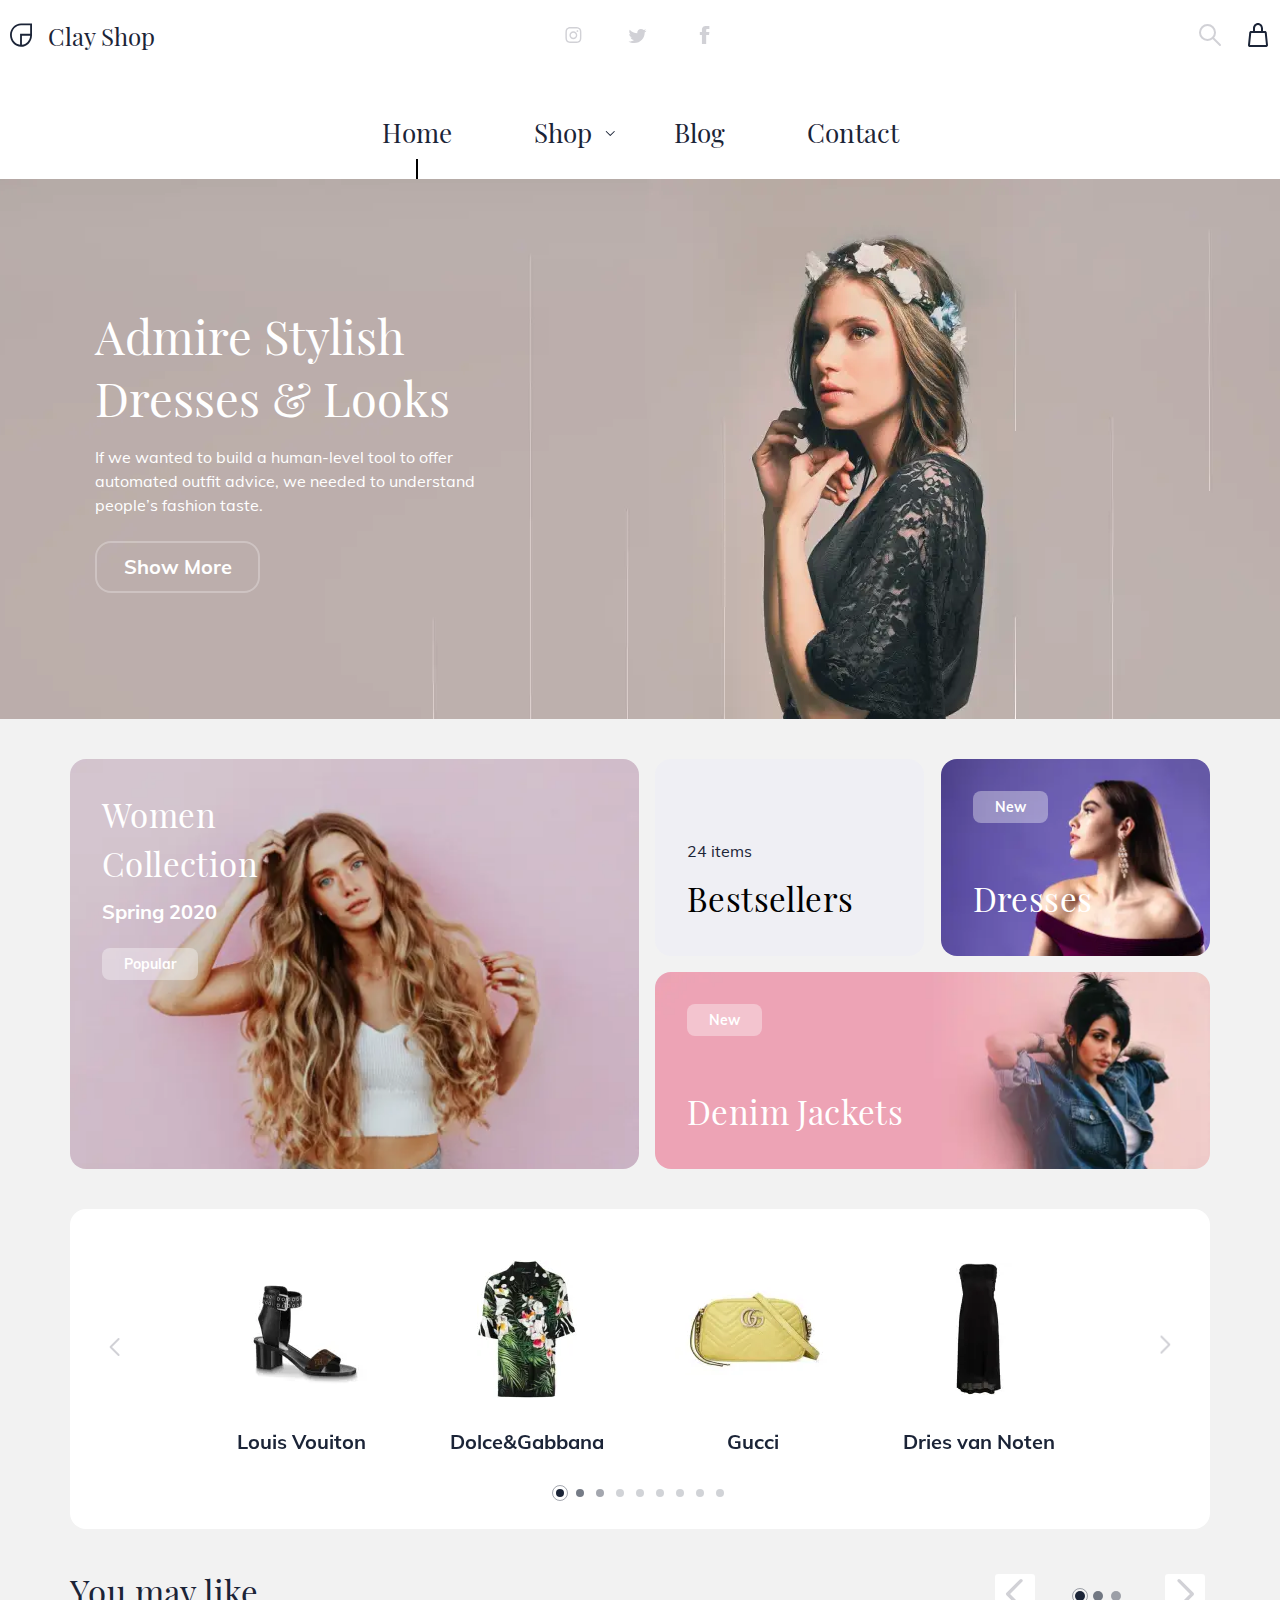
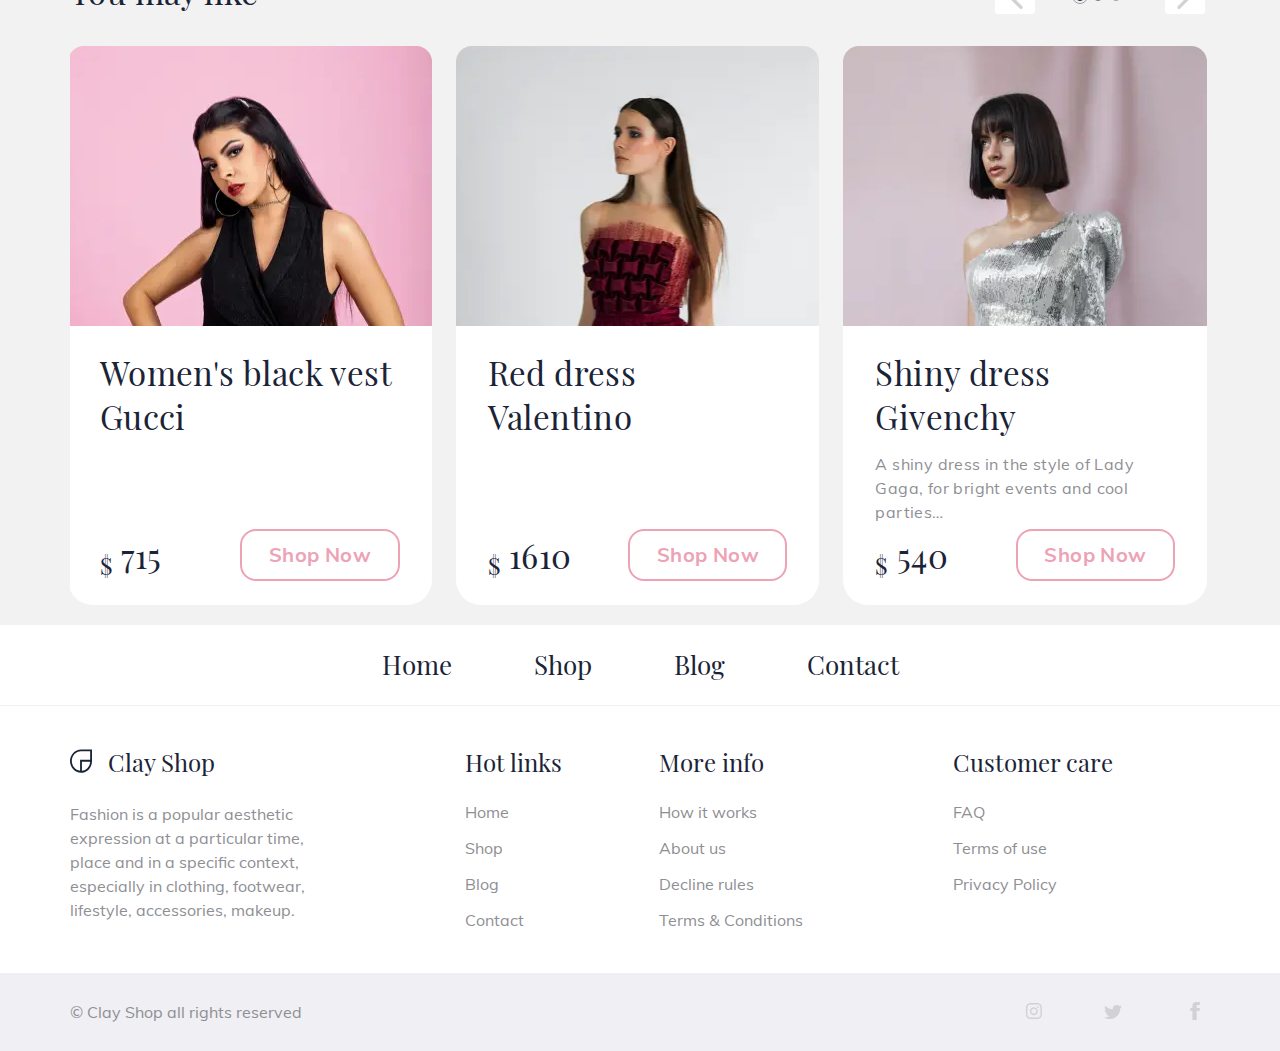
==== index.html @ 1d838d32 "start" ====
<!DOCTYPE html><html lang="ru"> <head>	<title>Главная</title>	<meta charset="UTF-8">	<meta name="format-detection" content="telephone=no">	<link rel="stylesheet" href="css/style.min.css">	<link rel="shortcut icon" href="favicon.ico">	<!-- <meta name="robots" content="noindex, nofollow"> -->	<!-- <meta name="viewport" content="width=device-width, initial-scale=1.0, maximum-scale=1.0, user-scalable=0"> -->	<meta name="viewport" content="width=device-width, initial-scale=1.0"></head><body>	<div class="wrapper">		<header class="header">	<div class="header__content">		<div class="header__top">			<a href="./index.html" class="header__logo">				<span class="header__logo-icon">					<svg width="22" height="24" viewBox="0 0 22 24" fill="none" xmlns="http://www.w3.org/2000/svg">						<path class="header__logo-svg" fill-rule="evenodd" clip-rule="evenodd"							d="M11.9167 21.754C16.3711 21.284 19.8875 17.4261 20.1508 12.6397H11.9167V21.754ZM21.9868 12.6397H22V12.0625V0.375L11 0.375001C4.92486 0.375002 -5.31105e-07 5.60767 0 12.0625C5.31105e-07 18.5173 4.92486 23.75 11 23.75C16.893 23.75 21.7036 18.8263 21.9868 12.6397ZM11 2.32292C5.93739 2.32292 1.83333 6.68347 1.83333 12.0625C1.83333 17.1128 5.45112 21.2653 10.0833 21.754V10.6918H20.1667V2.32292H11Z"							fill="#1B2437" />					</svg>				</span>				<span class="header__logo-text">Clay Shop</span>			</a>			<ul class="header__social-list social__list social__list_one">				<li>					<a href="https://www.instagram.com/" class="social__item">						<svg width="25" height="24" viewBox="0 0 25 24" fill="none" xmlns="http://www.w3.org/2000/svg">							<path class="social__svg" fill-rule="evenodd" clip-rule="evenodd"								d="M20.8576 8.70406C20.82 7.85391 20.6825 7.26945 20.4856 6.763C20.2824 6.22542 19.9697 5.74412 19.5601 5.34402C19.16 4.93769 18.6754 4.62195 18.144 4.42196C17.6344 4.22502 17.0529 4.08754 16.2027 4.05006C15.346 4.0094 15.074 4 12.9013 4C10.7286 4 10.4566 4.0094 9.60315 4.04688C8.75284 4.08437 8.16827 4.22197 7.66184 4.41878C7.12403 4.62195 6.64265 4.93451 6.24247 5.34402C5.83606 5.74412 5.52038 6.22859 5.32023 6.75994C5.12326 7.26945 4.98575 7.85074 4.94826 8.70088C4.9076 9.55738 4.89819 9.82928 4.89819 12.0016C4.89819 14.1739 4.9076 14.4458 4.94509 15.2991C4.98258 16.1493 5.1202 16.7338 5.31718 17.2402C5.52038 17.7778 5.83606 18.259 6.24247 18.6591C6.64265 19.0655 7.12721 19.3812 7.65867 19.5812C8.16827 19.7782 8.74967 19.9156 9.6001 19.9531C10.4535 19.9907 10.7255 20 12.8983 20C15.071 20 15.3429 19.9907 16.1964 19.9531C17.0468 19.9156 17.6313 19.7782 18.1377 19.5812C19.2132 19.1655 20.0636 18.3154 20.4793 17.2402C20.6762 16.7306 20.8138 16.1493 20.8513 15.2991C20.8888 14.4458 20.8982 14.1739 20.8982 12.0016C20.8982 9.82928 20.895 9.55738 20.8576 8.70406ZM19.4164 15.2366C19.382 16.018 19.2507 16.44 19.1413 16.7213C18.8724 17.4183 18.3191 17.9715 17.6219 18.2404C17.3405 18.3498 16.9155 18.481 16.1369 18.5154C15.2928 18.553 15.0397 18.5622 12.9045 18.5622C10.7692 18.5622 10.5129 18.553 9.67191 18.5154C8.89035 18.481 8.46831 18.3498 8.18695 18.2404C7.84001 18.1122 7.52422 17.909 7.26789 17.6434C7.00216 17.3839 6.79896 17.0713 6.67074 16.7245C6.56131 16.4431 6.43004 16.018 6.39572 15.2398C6.35811 14.3958 6.34883 14.1426 6.34883 12.0078C6.34883 9.87299 6.35811 9.61671 6.39572 8.77597C6.43004 7.99457 6.56131 7.57261 6.67074 7.2913C6.79896 6.94431 7.00216 6.6287 7.27107 6.3723C7.53044 6.10662 7.84307 5.90346 8.19012 5.77538C8.47148 5.66598 8.8967 5.53473 9.67507 5.5003C10.5192 5.46282 10.7724 5.45342 12.9076 5.45342C15.046 5.45342 15.2991 5.46282 16.1401 5.5003C16.9216 5.53473 17.3437 5.66598 17.6251 5.77538C17.972 5.90346 18.2878 6.10662 18.5441 6.3723C18.8099 6.63174 19.0131 6.94431 19.1413 7.2913C19.2507 7.57261 19.382 7.99762 19.4164 8.77597C19.4539 9.61989 19.4633 9.87299 19.4633 12.0078C19.4633 14.1426 19.4539 14.3927 19.4164 15.2366ZM12.8447 8.27744C10.666 8.27744 8.89819 10.0451 8.89819 12.224C8.89819 14.4029 10.666 16.1705 12.8447 16.1705C15.0236 16.1705 16.7912 14.4029 16.7912 12.224C16.7912 10.0451 15.0236 8.27744 12.8447 8.27744ZM12.8447 14.784C11.4312 14.784 10.2847 13.6376 10.2847 12.224C10.2847 10.8104 11.4312 9.66396 12.8447 9.66396C14.2584 9.66396 15.4048 10.8104 15.4048 12.224C15.4048 13.6376 14.2584 14.784 12.8447 14.784ZM16.9473 9.04267C17.4562 9.04267 17.8688 8.63013 17.8688 8.12134C17.8688 7.61242 17.4562 7.2 16.9473 7.2C16.4385 7.2 16.026 7.61242 16.026 8.12134C16.026 8.63013 16.4385 9.04267 16.9473 9.04267Z"								fill="#D1D1D6" />						</svg>					</a>				</li>				<li>					<a href="https://twitter.com/" class="social__item">						<svg width="24" height="24" viewBox="0 0 24 24" fill="none" xmlns="http://www.w3.org/2000/svg">							<path class="social__svg"								d="M21 7.65738C20.3306 7.93846 19.6174 8.12476 18.8737 8.21522C19.6387 7.77799 20.2226 7.09092 20.4971 6.26277C19.7839 6.66984 18.9964 6.95738 18.1571 7.11784C17.4799 6.42754 16.5146 6 15.4616 6C13.4186 6 11.7739 7.58738 11.7739 9.53338C11.7739 9.81338 11.7986 10.0826 11.8594 10.3389C8.7915 10.1957 6.07688 8.78815 4.25325 6.644C3.93487 7.17276 3.74812 7.77799 3.74812 8.42953C3.74812 9.65291 4.40625 10.7374 5.38725 11.3652C4.79437 11.3544 4.21275 11.1897 3.72 10.9301C3.72 10.9409 3.72 10.9549 3.72 10.9689C3.72 12.6855 4.99912 14.1114 6.6765 14.4398C6.37613 14.5184 6.04875 14.5561 5.709 14.5561C5.47275 14.5561 5.23425 14.5432 5.01037 14.4958C5.4885 15.8948 6.84526 16.9232 8.4585 16.9566C7.203 17.8968 5.60887 18.4632 3.88312 18.4632C3.5805 18.4632 3.29025 18.4503 3 18.4148C4.63462 19.4238 6.57188 20 8.661 20C15.4515 20 19.164 14.6154 19.164 9.94799C19.164 9.79184 19.1584 9.64107 19.1505 9.49138C19.8829 8.99384 20.4982 8.37245 21 7.65738Z"								fill="#D1D1D6" />						</svg>					</a>				</li>				<li>					<a href="https://www.facebook.com/" class="social__item">						<svg width="30" height="24" viewBox="0 0 30 24" fill="none" xmlns="http://www.w3.org/2000/svg">							<path class="social__svg" fill-rule="evenodd" clip-rule="evenodd"								d="M16.683 21V11.999H19.5189L19.8947 8.89714H16.683L16.6878 7.34465C16.6878 6.53565 16.7755 6.10217 18.1017 6.10217H19.8746V3H17.0383C13.6315 3 12.4323 4.50471 12.4323 7.03517V8.89749H10.3087V11.9993H12.4323V21H16.683Z"								fill="#D1D1D6" />						</svg>					</a>				</li>			</ul>			<div class="header__search-basket">				<a href="" class="header__search">					<svg width="24" height="24" viewBox="0 0 24 24" fill="none" xmlns="http://www.w3.org/2000/svg">						<circle class="social__svg" cx="9.5" cy="9.5" r="7.5" stroke="#D1D1D6" stroke-width="2" />						<path class="social__svg" d="M15 15L22 22" stroke="#D1D1D6" stroke-width="2"							stroke-linecap="round" />					</svg>				</a>				<a href="" class="header__basket">					<svg class="header__basket-svg" width="24" height="24" viewBox="0 0 24 24" fill="none"						xmlns="http://www.w3.org/2000/svg">						<path fill-rule="evenodd" clip-rule="evenodd"							d="M16.9959 5.2216C16.889 2.33823 14.7166 0 12 0C9.21371 0 7 2.45968 7 5.44444V8H5.11324C4.15956 8 3.36171 8.69484 3.26943 9.60575L2.00869 22.0502C2.0029 22.1074 2 22.1648 2 22.2222C2 23.2041 2.82939 24 3.8525 24H20.1474C20.2072 24 20.267 23.9972 20.3266 23.9917C21.3449 23.8966 22.0902 23.0274 21.9912 22.0502L20.7304 9.60575C20.6382 8.69484 19.8403 8 18.8866 8H17V5.44444L16.9959 5.2216ZM15 8V5.44444C15 3.52001 13.632 2 12 2C10.4243 2 9.09466 3.41699 9.00483 5.24685L9 5.44444V8H15ZM20 22L18.7621 10H5.23792L4 22H20Z"							fill="#1B2437" />					</svg>				</a>				<div class="menu__icon icon-menu">					<span></span>					<span></span>					<span></span>				</div>			</div>		</div>		<div class="header__bottom">			<div class="header__menu menu">				<nav class="menu__body">					<ul class="menu__list">						<li><a href="" class="menu__link menu__link_a">Home</a></li>						<li class="spollers  header__spoller spoller">							<div class="menu__link spoller__title">Shop</div>							<ul class="spoller__list">								<li><a href="" class="menu__link spoller__link">List item one</a></li>								<li><a href="" class="menu__link spoller__link">List item two</a></li>								<li><a href="" class="menu__link spoller__link">List item one</a></li>								<li><a href="" class="menu__link spoller__link">List item two</a></li>								<li><a href="" class="menu__link spoller__link">List item one</a></li>								<li><a href="" class="menu__link spoller__link">List item two</a></li>							</ul>						</li>						<li><a href="" class="menu__link">Blog</a></li>						<li><a href="" class="menu__link">Contact</a></li>						<li class="social__wrap_two">							<ul class="header__social-list social__list social__list_two">								<li>									<a href="https://www.instagram.com/" class="social__item">										<svg width="25" height="24" viewBox="0 0 25 24" fill="none"											xmlns="http://www.w3.org/2000/svg">											<path class="social__svg" fill-rule="evenodd" clip-rule="evenodd"												d="M20.8576 8.70406C20.82 7.85391 20.6825 7.26945 20.4856 6.763C20.2824 6.22542 19.9697 5.74412 19.5601 5.34402C19.16 4.93769 18.6754 4.62195 18.144 4.42196C17.6344 4.22502 17.0529 4.08754 16.2027 4.05006C15.346 4.0094 15.074 4 12.9013 4C10.7286 4 10.4566 4.0094 9.60315 4.04688C8.75284 4.08437 8.16827 4.22197 7.66184 4.41878C7.12403 4.62195 6.64265 4.93451 6.24247 5.34402C5.83606 5.74412 5.52038 6.22859 5.32023 6.75994C5.12326 7.26945 4.98575 7.85074 4.94826 8.70088C4.9076 9.55738 4.89819 9.82928 4.89819 12.0016C4.89819 14.1739 4.9076 14.4458 4.94509 15.2991C4.98258 16.1493 5.1202 16.7338 5.31718 17.2402C5.52038 17.7778 5.83606 18.259 6.24247 18.6591C6.64265 19.0655 7.12721 19.3812 7.65867 19.5812C8.16827 19.7782 8.74967 19.9156 9.6001 19.9531C10.4535 19.9907 10.7255 20 12.8983 20C15.071 20 15.3429 19.9907 16.1964 19.9531C17.0468 19.9156 17.6313 19.7782 18.1377 19.5812C19.2132 19.1655 20.0636 18.3154 20.4793 17.2402C20.6762 16.7306 20.8138 16.1493 20.8513 15.2991C20.8888 14.4458 20.8982 14.1739 20.8982 12.0016C20.8982 9.82928 20.895 9.55738 20.8576 8.70406ZM19.4164 15.2366C19.382 16.018 19.2507 16.44 19.1413 16.7213C18.8724 17.4183 18.3191 17.9715 17.6219 18.2404C17.3405 18.3498 16.9155 18.481 16.1369 18.5154C15.2928 18.553 15.0397 18.5622 12.9045 18.5622C10.7692 18.5622 10.5129 18.553 9.67191 18.5154C8.89035 18.481 8.46831 18.3498 8.18695 18.2404C7.84001 18.1122 7.52422 17.909 7.26789 17.6434C7.00216 17.3839 6.79896 17.0713 6.67074 16.7245C6.56131 16.4431 6.43004 16.018 6.39572 15.2398C6.35811 14.3958 6.34883 14.1426 6.34883 12.0078C6.34883 9.87299 6.35811 9.61671 6.39572 8.77597C6.43004 7.99457 6.56131 7.57261 6.67074 7.2913C6.79896 6.94431 7.00216 6.6287 7.27107 6.3723C7.53044 6.10662 7.84307 5.90346 8.19012 5.77538C8.47148 5.66598 8.8967 5.53473 9.67507 5.5003C10.5192 5.46282 10.7724 5.45342 12.9076 5.45342C15.046 5.45342 15.2991 5.46282 16.1401 5.5003C16.9216 5.53473 17.3437 5.66598 17.6251 5.77538C17.972 5.90346 18.2878 6.10662 18.5441 6.3723C18.8099 6.63174 19.0131 6.94431 19.1413 7.2913C19.2507 7.57261 19.382 7.99762 19.4164 8.77597C19.4539 9.61989 19.4633 9.87299 19.4633 12.0078C19.4633 14.1426 19.4539 14.3927 19.4164 15.2366ZM12.8447 8.27744C10.666 8.27744 8.89819 10.0451 8.89819 12.224C8.89819 14.4029 10.666 16.1705 12.8447 16.1705C15.0236 16.1705 16.7912 14.4029 16.7912 12.224C16.7912 10.0451 15.0236 8.27744 12.8447 8.27744ZM12.8447 14.784C11.4312 14.784 10.2847 13.6376 10.2847 12.224C10.2847 10.8104 11.4312 9.66396 12.8447 9.66396C14.2584 9.66396 15.4048 10.8104 15.4048 12.224C15.4048 13.6376 14.2584 14.784 12.8447 14.784ZM16.9473 9.04267C17.4562 9.04267 17.8688 8.63013 17.8688 8.12134C17.8688 7.61242 17.4562 7.2 16.9473 7.2C16.4385 7.2 16.026 7.61242 16.026 8.12134C16.026 8.63013 16.4385 9.04267 16.9473 9.04267Z"												fill="#D1D1D6" />										</svg>									</a>								</li>								<li>									<a href="https://twitter.com/" class="social__item">										<svg width="24" height="24" viewBox="0 0 24 24" fill="none"											xmlns="http://www.w3.org/2000/svg">											<path class="social__svg"												d="M21 7.65738C20.3306 7.93846 19.6174 8.12476 18.8737 8.21522C19.6387 7.77799 20.2226 7.09092 20.4971 6.26277C19.7839 6.66984 18.9964 6.95738 18.1571 7.11784C17.4799 6.42754 16.5146 6 15.4616 6C13.4186 6 11.7739 7.58738 11.7739 9.53338C11.7739 9.81338 11.7986 10.0826 11.8594 10.3389C8.7915 10.1957 6.07688 8.78815 4.25325 6.644C3.93487 7.17276 3.74812 7.77799 3.74812 8.42953C3.74812 9.65291 4.40625 10.7374 5.38725 11.3652C4.79437 11.3544 4.21275 11.1897 3.72 10.9301C3.72 10.9409 3.72 10.9549 3.72 10.9689C3.72 12.6855 4.99912 14.1114 6.6765 14.4398C6.37613 14.5184 6.04875 14.5561 5.709 14.5561C5.47275 14.5561 5.23425 14.5432 5.01037 14.4958C5.4885 15.8948 6.84526 16.9232 8.4585 16.9566C7.203 17.8968 5.60887 18.4632 3.88312 18.4632C3.5805 18.4632 3.29025 18.4503 3 18.4148C4.63462 19.4238 6.57188 20 8.661 20C15.4515 20 19.164 14.6154 19.164 9.94799C19.164 9.79184 19.1584 9.64107 19.1505 9.49138C19.8829 8.99384 20.4982 8.37245 21 7.65738Z"												fill="#D1D1D6" />										</svg>									</a>								</li>								<li>									<a href="https://www.facebook.com/" class="social__item">										<svg width="30" height="24" viewBox="0 0 30 24" fill="none"											xmlns="http://www.w3.org/2000/svg">											<path class="social__svg" fill-rule="evenodd" clip-rule="evenodd"												d="M16.683 21V11.999H19.5189L19.8947 8.89714H16.683L16.6878 7.34465C16.6878 6.53565 16.7755 6.10217 18.1017 6.10217H19.8746V3H17.0383C13.6315 3 12.4323 4.50471 12.4323 7.03517V8.89749H10.3087V11.9993H12.4323V21H16.683Z"												fill="#D1D1D6" />										</svg>									</a>								</li>							</ul>						</li>					</ul>				</nav>			</div>		</div>	</div></header>		<main class="page">			<div class="bigboard">				<div class="bigboard__contain">					<div class="bigboard__content">						<div class="bigboard__title">							Admire Stylish							Dresses & Looks						</div>						<div class="bigboard__text">							If we wanted to build a human-level tool to offer							automated outfit advice, we needed to understand							people’s fashion taste.						</div>						<a href="" class="bigboard__btn btn">Show More</a>					</div>					<div class="bigboard__main-screen _ibg">						<picture><source srcset="./img/bigboard/bigboard.webp" type="image/webp"><img src="./img/bigboard/bigboard.png"></picture>					</div>				</div>			</div>			<div class="blog">				<div class="blog__contain _container">					<div class="blog__wrap">						<a href="" class="blog__big blog__item">							<div class="blog__block">								<div class="blog__content">									<div class="blog__title">Women <br> Collection</div>									<div class="blog__date">Spring 2020</div>									<div class="blog__btn">Popular</div>								</div>								<div class="blog__img _ibg">									<picture><source srcset="./img/blog/big.webp" type="image/webp"><img src="./img/blog/big.png" alt="" srcset=""></picture>								</div>							</div>						</a>						<a href="" class="blog__small blog__item blog__small_w">							<div class="blog__block">								<div class="blog__content">									<div class="blog__subtitle">24 items</div>									<div class="blog__title blog__title_b">Bestsellers</div>								</div>							</div>						</a>						<a href="" class="blog__small blog__flex blog__item">							<div class="blog__block">								<div class="blog__content">									<div class="blog__btn">New</div>									<div class="blog__title">Dresses</div>								</div>								<div class="blog__img _ibg">									<picture><source srcset="./img/blog/small.webp" type="image/webp"><img src="./img/blog/small.png" alt="" srcset=""></picture>								</div>							</div>						</a>						<a href="" class="blog__middle blog__flex blog__item">							<div class="blog__block">								<div class="blog__content">									<div class="blog__btn">New</div>									<div class="blog__title">Denim Jackets</div>								</div>								<div class="blog__img _ibg">									<picture><source srcset="./img/blog/middle.webp" type="image/webp"><img src="./img/blog/middle.png" alt="" srcset=""></picture>								</div>							</div>						</a>					</div>				</div>			</div>			<div class="products">				<div class="_container">					<div class="products__contain">						<div class="products__wrap">							<div class="products__dots"></div>							<div class="products__slider slider owl-carousel owl-theme">								<div class="slider__item">									<div class="slider__image">										<picture><source srcset="./img/products/shoe.webp" type="image/webp"><img src="./img/products/shoe.png" alt="" class="slider__img"></picture>									</div>									<div class="slider__text">Louis Vouiton</div>								</div>								<div class="slider__item">									<div class="slider__image">										<picture><source srcset="./img/products/t-shirt.webp" type="image/webp"><img src="./img/products/t-shirt.png" alt="" class="slider__img"></picture>									</div>									<div class="slider__text">Dolce&Gabbana</div>								</div>								<div class="slider__item">									<div class="slider__image">										<picture><source srcset="./img/products/bag.webp" type="image/webp"><img src="./img/products/bag.png" alt="" class="slider__img"></picture>									</div>									<div class="slider__text">Gucci</div>								</div>								<div class="slider__item">									<div class="slider__image">										<picture><source srcset="./img/products/dress.webp" type="image/webp"><img src="./img/products/dress.png" alt="" class="slider__img"></picture>									</div>									<div class="slider__text">Dries van Noten</div>								</div>								<div class="slider__item">									<div class="slider__image">										<picture><source srcset="./img/products/shoe.webp" type="image/webp"><img src="./img/products/shoe.png" alt="" class="slider__img"></picture>									</div>									<div class="slider__text">Louis Vouiton</div>								</div>								<div class="slider__item">									<div class="slider__image">										<picture><source srcset="./img/products/t-shirt.webp" type="image/webp"><img src="./img/products/t-shirt.png" alt="" class="slider__img"></picture>									</div>									<div class="slider__text">Dolce&Gabbana</div>								</div>								<div class="slider__item">									<div class="slider__image">										<picture><source srcset="./img/products/bag.webp" type="image/webp"><img src="./img/products/bag.png" alt="" class="slider__img"></picture>									</div>									<div class="slider__text">Gucci</div>								</div>								<div class="slider__item">									<div class="slider__image">										<picture><source srcset="./img/products/dress.webp" type="image/webp"><img src="./img/products/dress.png" alt="" class="slider__img"></picture>									</div>									<div class="slider__text">Dries van Noten</div>								</div>								<div class="slider__item">									<div class="slider__image">										<picture><source srcset="./img/products/shoe.webp" type="image/webp"><img src="./img/products/shoe.png" alt="" class="slider__img"></picture>									</div>									<div class="slider__text">Louis Vouiton</div>								</div>								<div class="slider__item">									<div class="slider__image">										<picture><source srcset="./img/products/t-shirt.webp" type="image/webp"><img src="./img/products/t-shirt.png" alt="" class="slider__img"></picture>									</div>									<div class="slider__text">Dolce&Gabbana</div>								</div>								<div class="slider__item">									<div class="slider__image">										<picture><source srcset="./img/products/bag.webp" type="image/webp"><img src="./img/products/bag.png" alt="" class="slider__img"></picture>									</div>									<div class="slider__text">Gucci</div>								</div>								<div class="slider__item">									<div class="slider__image">										<picture><source srcset="./img/products/dress.webp" type="image/webp"><img src="./img/products/dress.png" alt="" class="slider__img"></picture>									</div>									<div class="slider__text">Dries van Noten</div>								</div>								<div class="slider__item">									<div class="slider__image">										<picture><source srcset="./img/products/shoe.webp" type="image/webp"><img src="./img/products/shoe.png" alt="" class="slider__img"></picture>									</div>									<div class="slider__text">Louis Vouiton</div>								</div>								<div class="slider__item">									<div class="slider__image">										<picture><source srcset="./img/products/t-shirt.webp" type="image/webp"><img src="./img/products/t-shirt.png" alt="" class="slider__img"></picture>									</div>									<div class="slider__text">Dolce&Gabbana</div>								</div>								<div class="slider__item">									<div class="slider__image">										<picture><source srcset="./img/products/bag.webp" type="image/webp"><img src="./img/products/bag.png" alt="" class="slider__img"></picture>									</div>									<div class="slider__text">Gucci</div>								</div>								<div class="slider__item">									<div class="slider__image">										<picture><source srcset="./img/products/dress.webp" type="image/webp"><img src="./img/products/dress.png" alt="" class="slider__img"></picture>									</div>									<div class="slider__text">Dries van Noten</div>								</div>								<div class="slider__item">									<div class="slider__image">										<picture><source srcset="./img/products/dress.webp" type="image/webp"><img src="./img/products/dress.png" alt="" class="slider__img"></picture>									</div>									<div class="slider__text">Dries van Noten</div>								</div>								<div class="slider__item">									<div class="slider__image">										<picture><source srcset="./img/products/dress.webp" type="image/webp"><img src="./img/products/dress.png" alt="" class="slider__img"></picture>									</div>									<div class="slider__text">Dries van Noten</div>								</div>								<div class="slider__item">									<div class="slider__image">										<picture><source srcset="./img/products/shoe.webp" type="image/webp"><img src="./img/products/shoe.png" alt="" class="slider__img"></picture>									</div>									<div class="slider__text">Louis Vouiton</div>								</div>								<div class="slider__item">									<div class="slider__image">										<picture><source srcset="./img/products/t-shirt.webp" type="image/webp"><img src="./img/products/t-shirt.png" alt="" class="slider__img"></picture>									</div>									<div class="slider__text">Dolce&Gabbana</div>								</div>								<div class="slider__item">									<div class="slider__image">										<picture><source srcset="./img/products/bag.webp" type="image/webp"><img src="./img/products/bag.png" alt="" class="slider__img"></picture>									</div>									<div class="slider__text">Gucci</div>								</div>								<div class="slider__item">									<div class="slider__image">										<picture><source srcset="./img/products/dress.webp" type="image/webp"><img src="./img/products/dress.png" alt="" class="slider__img"></picture>									</div>									<div class="slider__text">Dries van Noten</div>								</div>								<div class="slider__item">									<div class="slider__image">										<picture><source srcset="./img/products/shoe.webp" type="image/webp"><img src="./img/products/shoe.png" alt="" class="slider__img"></picture>									</div>									<div class="slider__text">Louis Vouiton</div>								</div>								<div class="slider__item">									<div class="slider__image">										<picture><source srcset="./img/products/t-shirt.webp" type="image/webp"><img src="./img/products/t-shirt.png" alt="" class="slider__img"></picture>									</div>									<div class="slider__text">Dolce&Gabbana</div>								</div>								<div class="slider__item">									<div class="slider__image">										<picture><source srcset="./img/products/bag.webp" type="image/webp"><img src="./img/products/bag.png" alt="" class="slider__img"></picture>									</div>									<div class="slider__text">Gucci</div>								</div>								<div class="slider__item">									<div class="slider__image">										<picture><source srcset="./img/products/dress.webp" type="image/webp"><img src="./img/products/dress.png" alt="" class="slider__img"></picture>									</div>									<div class="slider__text">Dries van Noten</div>								</div>								<div class="slider__item">									<div class="slider__image">										<picture><source srcset="./img/products/shoe.webp" type="image/webp"><img src="./img/products/shoe.png" alt="" class="slider__img"></picture>									</div>									<div class="slider__text">Louis Vouiton</div>								</div>								<div class="slider__item">									<div class="slider__image">										<picture><source srcset="./img/products/t-shirt.webp" type="image/webp"><img src="./img/products/t-shirt.png" alt="" class="slider__img"></picture>									</div>									<div class="slider__text">Dolce&Gabbana</div>								</div>								<div class="slider__item">									<div class="slider__image">										<picture><source srcset="./img/products/bag.webp" type="image/webp"><img src="./img/products/bag.png" alt="" class="slider__img"></picture>									</div>									<div class="slider__text">Gucci</div>								</div>								<div class="slider__item">									<div class="slider__image">										<picture><source srcset="./img/products/dress.webp" type="image/webp"><img src="./img/products/dress.png" alt="" class="slider__img"></picture>									</div>									<div class="slider__text">Dries van Noten</div>								</div>								<div class="slider__item">									<div class="slider__image">										<picture><source srcset="./img/products/shoe.webp" type="image/webp"><img src="./img/products/shoe.png" alt="" class="slider__img"></picture>									</div>									<div class="slider__text">Louis Vouiton</div>								</div>								<div class="slider__item">									<div class="slider__image">										<picture><source srcset="./img/products/t-shirt.webp" type="image/webp"><img src="./img/products/t-shirt.png" alt="" class="slider__img"></picture>									</div>									<div class="slider__text">Dolce&Gabbana</div>								</div>								<div class="slider__item">									<div class="slider__image">										<picture><source srcset="./img/products/bag.webp" type="image/webp"><img src="./img/products/bag.png" alt="" class="slider__img"></picture>									</div>									<div class="slider__text">Gucci</div>								</div>								<div class="slider__item">									<div class="slider__image">										<picture><source srcset="./img/products/dress.webp" type="image/webp"><img src="./img/products/dress.png" alt="" class="slider__img"></picture>									</div>									<div class="slider__text">Dries van Noten</div>								</div>								<div class="slider__item">									<div class="slider__image">										<picture><source srcset="./img/products/dress.webp" type="image/webp"><img src="./img/products/dress.png" alt="" class="slider__img"></picture>									</div>									<div class="slider__text">Dries van Noten</div>								</div>								<div class="slider__item">									<div class="slider__image">										<picture><source srcset="./img/products/dress.webp" type="image/webp"><img src="./img/products/dress.png" alt="" class="slider__img"></picture>									</div>									<div class="slider__text">Dries van Noten</div>								</div>							</div>						</div>					</div>				</div>			</div>			<div class="collection">				<div class="collection__contain _container">					<div class="collection__main-title">You may like</div>					<div class="collection__wrap">						<div class="collection__slider owl-carousel owl-theme">							<div class="collection__item">								<div class="collection__picture">									<picture><source srcset="./img/collection/one.webp" type="image/webp"><img src="./img/collection/one.png" alt="" class="collection__img"></picture>								</div>								<div class="collection__block">									<div class="collection__title">Women's black vest Gucci</div>									<div class="collection__text"></div>									<div class="collection__row">										<div class="collection__price">											<span class="collection__valuthe">$</span>715										</div>										<a href="" class="collection__btn btn">Shop Now</a>									</div>								</div>							</div>							<div class="collection__item">								<div class="collection__picture">									<picture><source srcset="./img/collection/two.webp" type="image/webp"><img src="./img/collection/two.png" alt="" class="collection__img"></picture>								</div>								<div class="collection__block">									<div class="collection__title">Red dress Valentino</div>									<div class="collection__text"></div>									<div class="collection__row">										<div class="collection__price">											<span class="collection__valuthe">$</span>1610										</div>										<a href="" class="collection__btn btn">Shop Now</a>									</div>								</div>							</div>							<div class="collection__item">								<div class="collection__picture">									<picture><source srcset="./img/collection/three.webp" type="image/webp"><img src="./img/collection/three.png" alt="" class="collection__img"></picture>								</div>								<div class="collection__block">									<div class="collection__title">Shiny dress Givenchy</div>									<div class="collection__text">										A shiny dress in the style of Lady Gaga, for bright events and cool parties…									</div>									<div class="collection__row">										<div class="collection__price">											<span class="collection__valuthe">$</span>540										</div>										<a href="" class="collection__btn btn">Shop Now</a>									</div>								</div>							</div>							<div class="collection__item">								<div class="collection__picture">									<picture><source srcset="./img/collection/one.webp" type="image/webp"><img src="./img/collection/one.png" alt="" class="collection__img"></picture>								</div>								<div class="collection__block">									<div class="collection__title">Women's black vest Gucci</div>									<div class="collection__text"></div>									<div class="collection__row">										<div class="collection__price">											<span class="collection__valuthe">$</span>715										</div>										<a href="" class="collection__btn btn">Shop Now</a>									</div>								</div>							</div>							<div class="collection__item">								<div class="collection__picture">									<picture><source srcset="./img/collection/two.webp" type="image/webp"><img src="./img/collection/two.png" alt="" class="collection__img"></picture>								</div>								<div class="collection__block">									<div class="collection__title">Red dress Valentino</div>									<div class="collection__text"></div>									<div class="collection__row">										<div class="collection__price">											<span class="collection__valuthe">$</span>1610										</div>										<a href="" class="collection__btn btn">Shop Now</a>									</div>								</div>							</div>							<div class="collection__item">								<div class="collection__picture">									<picture><source srcset="./img/collection/three.webp" type="image/webp"><img src="./img/collection/three.png" alt="" class="collection__img"></picture>								</div>								<div class="collection__block">									<div class="collection__title">Shiny dress Givenchy</div>									<div class="collection__text">										A shiny dress in the style of Lady Gaga, for bright events and cool parties…									</div>									<div class="collection__row">										<div class="collection__price">											<span class="collection__valuthe">$</span>540										</div>										<a href="" class="collection__btn btn">Shop Now</a>									</div>								</div>							</div>							<div class="collection__item">								<div class="collection__picture">									<picture><source srcset="./img/collection/one.webp" type="image/webp"><img src="./img/collection/one.png" alt="" class="collection__img"></picture>								</div>								<div class="collection__block">									<div class="collection__title">Women's black vest Gucci</div>									<div class="collection__text"></div>									<div class="collection__row">										<div class="collection__price">											<span class="collection__valuthe">$</span>715										</div>										<a href="" class="collection__btn btn">Shop Now</a>									</div>								</div>							</div>							<div class="collection__item">								<div class="collection__picture">									<picture><source srcset="./img/collection/two.webp" type="image/webp"><img src="./img/collection/two.png" alt="" class="collection__img"></picture>								</div>								<div class="collection__block">									<div class="collection__title">Red dress Valentino</div>									<div class="collection__text"></div>									<div class="collection__row">										<div class="collection__price">											<span class="collection__valuthe">$</span>1610										</div>										<a href="" class="collection__btn btn">Shop Now</a>									</div>								</div>							</div>							<div class="collection__item">								<div class="collection__picture">									<picture><source srcset="./img/collection/three.webp" type="image/webp"><img src="./img/collection/three.png" alt="" class="collection__img"></picture>								</div>								<div class="collection__block">									<div class="collection__title">Shiny dress Givenchy</div>									<div class="collection__text">										A shiny dress in the style of Lady Gaga, for bright events and cool parties…									</div>									<div class="collection__row">										<div class="collection__price">											<span class="collection__valuthe">$</span>540										</div>										<a href="" class="collection__btn btn">Shop Now</a>									</div>								</div>							</div>							<div class="collection__item">								<div class="collection__picture">									<picture><source srcset="./img/collection/one.webp" type="image/webp"><img src="./img/collection/one.png" alt="" class="collection__img"></picture>								</div>								<div class="collection__block">									<div class="collection__title">Women's black vest Gucci</div>									<div class="collection__text"></div>									<div class="collection__row">										<div class="collection__price">											<span class="collection__valuthe">$</span>715										</div>										<a href="" class="collection__btn btn">Shop Now</a>									</div>								</div>							</div>							<div class="collection__item">								<div class="collection__picture">									<picture><source srcset="./img/collection/two.webp" type="image/webp"><img src="./img/collection/two.png" alt="" class="collection__img"></picture>								</div>								<div class="collection__block">									<div class="collection__title">Red dress Valentino</div>									<div class="collection__text"></div>									<div class="collection__row">										<div class="collection__price">											<span class="collection__valuthe">$</span>1610										</div>										<a href="" class="collection__btn btn">Shop Now</a>									</div>								</div>							</div>							<div class="collection__item">								<div class="collection__picture">									<picture><source srcset="./img/collection/three.webp" type="image/webp"><img src="./img/collection/three.png" alt="" class="collection__img"></picture>								</div>								<div class="collection__block">									<div class="collection__title">Shiny dress Givenchy</div>									<div class="collection__text">										A shiny dress in the style of Lady Gaga, for bright events and cool parties…									</div>									<div class="collection__row">										<div class="collection__price">											<span class="collection__valuthe">$</span>540										</div>										<a href="" class="collection__btn btn">Shop Now</a>									</div>								</div>							</div>							<div class="collection__item">								<div class="collection__picture">									<picture><source srcset="./img/collection/one.webp" type="image/webp"><img src="./img/collection/one.png" alt="" class="collection__img"></picture>								</div>								<div class="collection__block">									<div class="collection__title">Women's black vest Gucci</div>									<div class="collection__text"></div>									<div class="collection__row">										<div class="collection__price">											<span class="collection__valuthe">$</span>715										</div>										<a href="" class="collection__btn btn">Shop Now</a>									</div>								</div>							</div>							<div class="collection__item">								<div class="collection__picture">									<picture><source srcset="./img/collection/two.webp" type="image/webp"><img src="./img/collection/two.png" alt="" class="collection__img"></picture>								</div>								<div class="collection__block">									<div class="collection__title">Red dress Valentino</div>									<div class="collection__text"></div>									<div class="collection__row">										<div class="collection__price">											<span class="collection__valuthe">$</span>1610										</div>										<a href="" class="collection__btn btn">Shop Now</a>									</div>								</div>							</div>							<div class="collection__item">								<div class="collection__picture">									<picture><source srcset="./img/collection/three.webp" type="image/webp"><img src="./img/collection/three.png" alt="" class="collection__img"></picture>								</div>								<div class="collection__block">									<div class="collection__title">Shiny dress Givenchy</div>									<div class="collection__text">										A shiny dress in the style of Lady Gaga, for bright events and cool parties…									</div>									<div class="collection__row">										<div class="collection__price">											<span class="collection__valuthe">$</span>540										</div>										<a href="" class="collection__btn btn">Shop Now</a>									</div>								</div>							</div>							<div class="collection__item">								<div class="collection__picture">									<picture><source srcset="./img/collection/one.webp" type="image/webp"><img src="./img/collection/one.png" alt="" class="collection__img"></picture>								</div>								<div class="collection__block">									<div class="collection__title">Women's black vest Gucci</div>									<div class="collection__text"></div>									<div class="collection__row">										<div class="collection__price">											<span class="collection__valuthe">$</span>715										</div>										<a href="" class="collection__btn btn">Shop Now</a>									</div>								</div>							</div>							<div class="collection__item">								<div class="collection__picture">									<picture><source srcset="./img/collection/two.webp" type="image/webp"><img src="./img/collection/two.png" alt="" class="collection__img"></picture>								</div>								<div class="collection__block">									<div class="collection__title">Red dress Valentino</div>									<div class="collection__text"></div>									<div class="collection__row">										<div class="collection__price">											<span class="collection__valuthe">$</span>1610										</div>										<a href="" class="collection__btn btn">Shop Now</a>									</div>								</div>							</div>							<div class="collection__item">								<div class="collection__picture">									<picture><source srcset="./img/collection/three.webp" type="image/webp"><img src="./img/collection/three.png" alt="" class="collection__img"></picture>								</div>								<div class="collection__block">									<div class="collection__title">Shiny dress Givenchy</div>									<div class="collection__text">										A shiny dress in the style of Lady Gaga, for bright events and cool parties…									</div>									<div class="collection__row">										<div class="collection__price">											<span class="collection__valuthe">$</span>540										</div>										<a href="" class="collection__btn btn">Shop Now</a>									</div>								</div>							</div>						</div>					</div>				</div>			</div>		</main>		<footer class="footer">	<div class="footer__content">		<div class="footer__top">			<nav class="menu__body">				<ul class="menu__list">					<li><a href="./index.html" class="menu__link">Home</a></li>					<li><a href="" class="menu__link">Shop</a></li>					<li><a href="" class="menu__link">Blog</a></li>					<li><a href="" class="menu__link">Contact</a></li>				</ul>			</nav>		</div>		<div class="footer__middle middle">			<div class="_container">				<div class="middle__row">					<div class="middle__item-about">						<a href="./index.html" class="header__logo">							<span class="header__logo-icon">								<svg width="22" height="24" viewBox="0 0 22 24" fill="none"									xmlns="http://www.w3.org/2000/svg">									<path class="header__logo-svg" fill-rule="evenodd" clip-rule="evenodd"										d="M11.9167 21.754C16.3711 21.284 19.8875 17.4261 20.1508 12.6397H11.9167V21.754ZM21.9868 12.6397H22V12.0625V0.375L11 0.375001C4.92486 0.375002 -5.31105e-07 5.60767 0 12.0625C5.31105e-07 18.5173 4.92486 23.75 11 23.75C16.893 23.75 21.7036 18.8263 21.9868 12.6397ZM11 2.32292C5.93739 2.32292 1.83333 6.68347 1.83333 12.0625C1.83333 17.1128 5.45112 21.2653 10.0833 21.754V10.6918H20.1667V2.32292H11Z"										fill="#1B2437" />								</svg>							</span>							<span class="header__logo-text">Clay Shop</span>						</a>						<div class="middle__text">							Fashion is a popular							aesthetic expression at a particular time, place and in a specific context, especially in							clothing, footwear, lifestyle,							accessories, makeup.						</div>					</div>					<div class="middle__item-list">						<div class="middle__title">Hot links</div>						<ul class="middle__list">							<li><a href="" class="middle__link">Home</a></li>							<li><a href="./shop.html" class="middle__link">Shop</a></li>							<li><a href="" class="middle__link">Blog</a></li>							<li><a href="" class="middle__link">Contact</a></li>						</ul>					</div>					<div class="middle__item-list">						<div class="middle__title">More info</div>						<ul class="middle__list">							<li><a href="" class="middle__link">How it works</a></li>							<li><a href="" class="middle__link">About us</a></li>							<li><a href="" class="middle__link">Decline rules</a></li>							<li><a href="" class="middle__link">Terms & Conditions</a></li>						</ul>					</div>					<div class="middle__item-list">						<div class="middle__title">Customer care</div>						<ul class="middle__list">							<li><a href="" class="middle__link">FAQ</a></li>							<li><a href="" class="middle__link">Terms of use</a></li>							<li><a href="" class="middle__link">Privacy Policy</a></li>						</ul>					</div>				</div>			</div>		</div>		<div class="footer__bottom bottom">			<div class="_container">				<div class="bottom__row">					<div class="bottom__license">© Clay Shop all rights reserved</div>					<ul class="bottom__social social__list">						<li>							<a href="https://www.instagram.com/" class="social__item">								<svg width="25" height="24" viewBox="0 0 25 24" fill="none"									xmlns="http://www.w3.org/2000/svg">									<path class="social__svg_f" fill-rule="evenodd" clip-rule="evenodd"										d="M20.8576 8.70406C20.82 7.85391 20.6825 7.26945 20.4856 6.763C20.2824 6.22542 19.9697 5.74412 19.5601 5.34402C19.16 4.93769 18.6754 4.62195 18.144 4.42196C17.6344 4.22502 17.0529 4.08754 16.2027 4.05006C15.346 4.0094 15.074 4 12.9013 4C10.7286 4 10.4566 4.0094 9.60315 4.04688C8.75284 4.08437 8.16827 4.22197 7.66184 4.41878C7.12403 4.62195 6.64265 4.93451 6.24247 5.34402C5.83606 5.74412 5.52038 6.22859 5.32023 6.75994C5.12326 7.26945 4.98575 7.85074 4.94826 8.70088C4.9076 9.55738 4.89819 9.82928 4.89819 12.0016C4.89819 14.1739 4.9076 14.4458 4.94509 15.2991C4.98258 16.1493 5.1202 16.7338 5.31718 17.2402C5.52038 17.7778 5.83606 18.259 6.24247 18.6591C6.64265 19.0655 7.12721 19.3812 7.65867 19.5812C8.16827 19.7782 8.74967 19.9156 9.6001 19.9531C10.4535 19.9907 10.7255 20 12.8983 20C15.071 20 15.3429 19.9907 16.1964 19.9531C17.0468 19.9156 17.6313 19.7782 18.1377 19.5812C19.2132 19.1655 20.0636 18.3154 20.4793 17.2402C20.6762 16.7306 20.8138 16.1493 20.8513 15.2991C20.8888 14.4458 20.8982 14.1739 20.8982 12.0016C20.8982 9.82928 20.895 9.55738 20.8576 8.70406ZM19.4164 15.2366C19.382 16.018 19.2507 16.44 19.1413 16.7213C18.8724 17.4183 18.3191 17.9715 17.6219 18.2404C17.3405 18.3498 16.9155 18.481 16.1369 18.5154C15.2928 18.553 15.0397 18.5622 12.9045 18.5622C10.7692 18.5622 10.5129 18.553 9.67191 18.5154C8.89035 18.481 8.46831 18.3498 8.18695 18.2404C7.84001 18.1122 7.52422 17.909 7.26789 17.6434C7.00216 17.3839 6.79896 17.0713 6.67074 16.7245C6.56131 16.4431 6.43004 16.018 6.39572 15.2398C6.35811 14.3958 6.34883 14.1426 6.34883 12.0078C6.34883 9.87299 6.35811 9.61671 6.39572 8.77597C6.43004 7.99457 6.56131 7.57261 6.67074 7.2913C6.79896 6.94431 7.00216 6.6287 7.27107 6.3723C7.53044 6.10662 7.84307 5.90346 8.19012 5.77538C8.47148 5.66598 8.8967 5.53473 9.67507 5.5003C10.5192 5.46282 10.7724 5.45342 12.9076 5.45342C15.046 5.45342 15.2991 5.46282 16.1401 5.5003C16.9216 5.53473 17.3437 5.66598 17.6251 5.77538C17.972 5.90346 18.2878 6.10662 18.5441 6.3723C18.8099 6.63174 19.0131 6.94431 19.1413 7.2913C19.2507 7.57261 19.382 7.99762 19.4164 8.77597C19.4539 9.61989 19.4633 9.87299 19.4633 12.0078C19.4633 14.1426 19.4539 14.3927 19.4164 15.2366ZM12.8447 8.27744C10.666 8.27744 8.89819 10.0451 8.89819 12.224C8.89819 14.4029 10.666 16.1705 12.8447 16.1705C15.0236 16.1705 16.7912 14.4029 16.7912 12.224C16.7912 10.0451 15.0236 8.27744 12.8447 8.27744ZM12.8447 14.784C11.4312 14.784 10.2847 13.6376 10.2847 12.224C10.2847 10.8104 11.4312 9.66396 12.8447 9.66396C14.2584 9.66396 15.4048 10.8104 15.4048 12.224C15.4048 13.6376 14.2584 14.784 12.8447 14.784ZM16.9473 9.04267C17.4562 9.04267 17.8688 8.63013 17.8688 8.12134C17.8688 7.61242 17.4562 7.2 16.9473 7.2C16.4385 7.2 16.026 7.61242 16.026 8.12134C16.026 8.63013 16.4385 9.04267 16.9473 9.04267Z"										fill="#D1D1D6" />								</svg>							</a>						</li>						<li>							<a href="https://twitter.com/" class="social__item">								<svg width="24" height="24" viewBox="0 0 24 24" fill="none"									xmlns="http://www.w3.org/2000/svg">									<path class="social__svg_f"										d="M21 7.65738C20.3306 7.93846 19.6174 8.12476 18.8737 8.21522C19.6387 7.77799 20.2226 7.09092 20.4971 6.26277C19.7839 6.66984 18.9964 6.95738 18.1571 7.11784C17.4799 6.42754 16.5146 6 15.4616 6C13.4186 6 11.7739 7.58738 11.7739 9.53338C11.7739 9.81338 11.7986 10.0826 11.8594 10.3389C8.7915 10.1957 6.07688 8.78815 4.25325 6.644C3.93487 7.17276 3.74812 7.77799 3.74812 8.42953C3.74812 9.65291 4.40625 10.7374 5.38725 11.3652C4.79437 11.3544 4.21275 11.1897 3.72 10.9301C3.72 10.9409 3.72 10.9549 3.72 10.9689C3.72 12.6855 4.99912 14.1114 6.6765 14.4398C6.37613 14.5184 6.04875 14.5561 5.709 14.5561C5.47275 14.5561 5.23425 14.5432 5.01037 14.4958C5.4885 15.8948 6.84526 16.9232 8.4585 16.9566C7.203 17.8968 5.60887 18.4632 3.88312 18.4632C3.5805 18.4632 3.29025 18.4503 3 18.4148C4.63462 19.4238 6.57188 20 8.661 20C15.4515 20 19.164 14.6154 19.164 9.94799C19.164 9.79184 19.1584 9.64107 19.1505 9.49138C19.8829 8.99384 20.4982 8.37245 21 7.65738Z"										fill="#D1D1D6" />								</svg>							</a>						</li>						<li>							<a href="https://www.facebook.com/" class="social__item">								<svg width="30" height="24" viewBox="0 0 30 24" fill="none"									xmlns="http://www.w3.org/2000/svg">									<path class="social__svg_f" fill-rule="evenodd" clip-rule="evenodd"										d="M16.683 21V11.999H19.5189L19.8947 8.89714H16.683L16.6878 7.34465C16.6878 6.53565 16.7755 6.10217 18.1017 6.10217H19.8746V3H17.0383C13.6315 3 12.4323 4.50471 12.4323 7.03517V8.89749H10.3087V11.9993H12.4323V21H16.683Z"										fill="#D1D1D6" />								</svg>							</a>						</li>					</ul>				</div>			</div>		</div>	</div></footer>	</div>	<div class="popup popup_popup">	<div class="popup__content">		<div class="popup__body">			<div class="popup__close"></div>		</div>	</div></div><div class="popup popup_massagename-message">	<div class="popup__content">		<div class="popup__body">			<div class="popup__close"></div>		</div>	</div></div><div class="popup popup_video">	<div class="popup__content">		<div class="popup__body">			<div class="popup__close popup__close_video"></div>			<div class="popup__video _video"></div>		</div>	</div></div>	<script src="https://code.jquery.com/jquery-3.3.1.min.js"></script><script src="js/vendors.min.js"></script><script src="js/app.min.js"></script></body></html>
---- css/style.min.css ----
@charset "UTF-8";@font-face{font-family:Mulish;font-display:swap;src:url(../fonts/Mulish-Bold.woff) format("woff"),url(../fonts/Mulish-Bold.woff2) format("woff2");font-weight:700;font-style:normal}@font-face{font-family:Mulish;font-display:swap;src:url(../fonts/Mulish-Regular.woff) format("woff"),url(../fonts/Mulish-Regular.woff2) format("woff2");font-weight:400;font-style:normal}@font-face{font-family:Playfair;font-display:swap;src:url(../fonts/PlayfairDisplay-Regular.woff) format("woff"),url(../fonts/PlayfairDisplay-Regular.woff2) format("woff2");font-weight:400;font-style:normal}@font-face{font-family:PlayfairSC;font-display:swap;src:url(../fonts/PlayfairDisplaySC-Regular.woff) format("woff"),url(../fonts/PlayfairDisplaySC-Regular.woff2) format("woff2");font-weight:400;font-style:normal}*{padding:0;margin:0;border:0}*,:after,:before{-webkit-box-sizing:border-box;box-sizing:border-box}:active,:focus{outline:0}a:active,a:focus{outline:0}aside,footer,header,nav,section{display:block}body,html{height:100%;min-width:320px}body{line-height:1;font-family:Mulish;-ms-text-size-adjust:100%;-moz-text-size-adjust:100%;-webkit-text-size-adjust:100%}button,input,textarea{font-family:Mulish}input::-ms-clear{display:none}button{cursor:pointer}button::-moz-focus-inner{padding:0;border:0}a,a:visited{text-decoration:none}a:hover{text-decoration:none}ul li{list-style:none}img{vertical-align:top}h1,h2,h3,h4,h5,h6{font-weight:inherit;font-size:inherit}body{color:#000;font-size:16px}body._lock{overflow:hidden}.wrapper{width:100%;min-height:100%;overflow:hidden;display:-webkit-box;display:-ms-flexbox;display:flex;-webkit-box-orient:vertical;-webkit-box-direction:normal;-ms-flex-direction:column;flex-direction:column}._container{max-width:1140px;margin:0 auto}.btn{display:-webkit-inline-box;display:-ms-inline-flexbox;display:inline-flex;-webkit-box-align:center;-ms-flex-align:center;align-items:center;-webkit-box-pack:center;-ms-flex-pack:center;justify-content:center;height:52px;padding:0 26.5px;font-weight:600;font-size:20px;color:#fff;border:2px solid #ffffff44;border-radius:16px;-webkit-transition:all .3s ease 0s;-o-transition:all .3s ease 0s;transition:all .3s ease 0s}.btn._fw{width:100%}.select{position:relative}.select__item{position:relative}.select__title{color:#000;border:1px solid #d9d9d9;background-color:#fff;cursor:pointer;border-radius:4px}.select__value{display:-webkit-box;display:-ms-flexbox;display:flex;font-size:14px;height:30px;padding:0 15px;-webkit-box-align:center;-ms-flex-align:center;align-items:center;-webkit-box-pack:justify;-ms-flex-pack:justify;justify-content:space-between;-webkit-box-orient:horizontal;-webkit-box-direction:reverse;-ms-flex-direction:row-reverse;flex-direction:row-reverse}.select__value span{height:1em;overflow:hidden;display:-webkit-box;-webkit-line-clamp:1;-webkit-box-orient:vertical}.select__value:before{content:"";display:inline-block;-webkit-transition:all .3s ease 0s;-o-transition:all .3s ease 0s;transition:all .3s ease 0s;width:11px;height:7px;background:url(../img/icons/select.svg) center/100% no-repeat}.select__input{width:100%;background-color:transparent;height:100%}.select__options{color:#000;display:none;position:absolute;top:29px;border-radius:0 0 4px 4px;min-width:100%;left:0;background-color:#fff;border-top:0;border:1px solid #d9d9d9;border-top:0;font-size:14px;padding:10px 0 5px 0}.select__option{cursor:pointer;padding:5px 15px;margin:0}.select._active{z-index:5}.select._active .select__value:before{-webkit-transform:rotate(-180deg);-ms-transform:rotate(-180deg);transform:rotate(-180deg)}.select._active .select__options{display:block}input[type=email],input[type=tel],input[type=text],textarea{-webkit-appearance:none;-moz-appearance:none;appearance:none}.input{border-radius:0!important;width:100%;display:block;padding:0 20px}textarea.input{resize:none;padding:0 0}.checkbox{position:relative}.checkbox__input{position:absolute;width:0;height:0;opacity:0;visibility:hidden}.checkbox__input:checked+.checkbox__text:before{background:#fff url(../img/icons/check.svg) center no-repeat}.checkbox__text{display:-webkit-inline-box;display:-ms-inline-flexbox;display:inline-flex;-webkit-box-align:center;-ms-flex-align:center;align-items:center;position:relative;font-size:16px;color:#fff;letter-spacing:-.3px;line-height:calc(20 / 16);cursor:pointer}.checkbox__text:before{content:"";-ms-flex-item-align:start;align-self:flex-start;margin:0 14px 0 0;-webkit-box-flex:0;-ms-flex:0 0 20px;flex:0 0 20px;left:0;top:0;width:20px;height:18px;background:#fff;border:1px solid #a7a9ac}.checkbox a{color:#fff;text-decoration:underline}.checkbox._error .checkbox__text:before{border:1px solid #ee1212}.options{display:-webkit-box;display:-ms-flexbox;display:flex;-webkit-box-orient:vertical;-webkit-box-direction:normal;-ms-flex-direction:column;flex-direction:column;-webkit-box-align:start;-ms-flex-align:start;align-items:flex-start}.options__item{position:relative;cursor:pointer}.options__input{position:absolute;width:0;height:0;opacity:0;left:0;top:0;visibility:hidden}.options__input:checked+.options__text:after{-webkit-transform:scale(1);-ms-transform:scale(1);transform:scale(1)}.options__text{display:-webkit-inline-box;display:-ms-inline-flexbox;display:inline-flex;-webkit-box-align:center;-ms-flex-align:center;align-items:center;position:relative;font-size:16px;color:#fff;letter-spacing:-.3px;line-height:calc(20 / 16)}.options__text:before{content:"";-ms-flex-item-align:start;align-self:flex-start;margin:0 14px 0 0;-webkit-box-flex:0;-ms-flex:0 0 20px;flex:0 0 20px;left:0;top:0;border-radius:50%;width:20px;height:18px;background:#fff;border:1px solid #a7a9ac}.options__text:after{content:"";-webkit-transition:all .3s ease 0s;-o-transition:all .3s ease 0s;transition:all .3s ease 0s;-webkit-transform:scale(0);-ms-transform:scale(0);transform:scale(0);width:10px;height:10px;border-radius:50%;background-color:#77243a;position:absolute;left:5px;top:4px}.rating-block{display:table;font-size:0}.rating{display:inline-block;position:relative;vertical-align:middle}.rating.edit .star{cursor:pointer}.rating .star{width:17px;height:14px;display:inline-block;position:relative;z-index:3}.rating__line{position:absolute;width:85px;height:14px;top:0;left:0;background:url(../img/icons/bg_rating.svg) 0 0 no-repeat;z-index:1;background-size:85px 100%}.rating__activeline{position:absolute;width:0;height:14px;top:0;left:0;background:url(../img/icons/bg_rating_active.svg) 0 0 no-repeat;z-index:2;background-size:85px 100%}.rating__value{display:inline-block;color:#1b3139;font-size:14px;line-height:13px;vertical-align:middle}.quantity{width:88px;height:40px;display:-webkit-box;display:-ms-flexbox;display:flex;border:1px solid rgba(166,166,166,.45)}.quantity__button{-webkit-box-flex:0;-ms-flex:0 0 30px;flex:0 0 30px;position:relative;cursor:pointer}.quantity__button::after,.quantity__button::before{content:"";position:absolute;top:50%;left:50%;-webkit-transition:all .3s ease 0s;-o-transition:all .3s ease 0s;transition:all .3s ease 0s;margin:0 0 0 -4.5px;background-color:#a6a6a6;width:9px;height:1px}.quantity__button_plus::before{-webkit-transform:rotate(-90deg);-ms-transform:rotate(-90deg);transform:rotate(-90deg)}.quantity__input{-webkit-box-flex:1;-ms-flex:1 1 auto;flex:1 1 auto}.quantity__input input{height:100%;color:#a6a6a6;font-size:12px;width:100%;text-align:center}.row:after{display:block;content:"";clear:both}.rub:after{content:"₽"}ol.counter{list-style-type:none;counter-reset:item}ol.counter li{position:relative;padding:0 0 0 45px}ol.counter li:before{counter-increment:item;content:counter(item);position:absolute;left:0;top:0;color:#818181;font-size:14px;font-weight:700;text-align:center;line-height:26px;border-radius:50%;width:28px;height:28px;border:1px solid #4274bb}.ellipsis{display:block;overflow:hidden;width:100%;white-space:nowrap;-o-text-overflow:ellipsis;text-overflow:ellipsis}.es{overflow:hidden;white-space:nowrap;-o-text-overflow:ellipsis;text-overflow:ellipsis}.table{display:table;font-size:0;width:100%}.trow{display:table-row}.cell{display:table-cell}.cell.full{width:100%}._ibg{position:relative}._ibg img{position:absolute;width:100%;height:100%;top:0;left:0;-o-object-fit:cover;object-fit:cover}body.ie ._ibg{background-position:center;background-size:cover;background-repeat:no-repeat}body.ie ._ibg img{width:0;height:0;opacity:0;visibility:hidden}.video{position:relative;overflow:hidden;height:0;padding-bottom:56.25%}.video embed,.video iframe,.video object,.video video{position:absolute;top:0;left:0;width:100%;height:100%}.videobg embed,.videobg iframe,.videobg object,.videobg video{position:fixed;top:50%;left:50%;min-width:100%;min-height:100%;width:auto;height:auto;z-index:-100;-webkit-transform:translateX(-50%) translateY(-50%);-ms-transform:translateX(-50%) translateY(-50%);transform:translateX(-50%) translateY(-50%);background-size:cover}._more-content{-webkit-transition:all .3s ease 0s;-o-transition:all .3s ease 0s;transition:all .3s ease 0s;overflow:hidden}._more-link{cursor:pointer}._more-link span{font-style:normal}._more-link span:first-child{display:block}._more-link span:last-child{display:none}._more-link._active span{font-style:normal}._more-link._active span:first-child{display:none}._more-link._active span:last-child{display:block}#map{background:url(../img/icons/loading.gif) center/50px no-repeat}._swiper{overflow:hidden}._swiper .swiper-wrapper{width:100%;height:100%;-webkit-box-sizing:content-box;box-sizing:content-box;display:-webkit-box;display:-ms-flexbox;display:flex;position:relative}._swiper.swiper-container-vertical .swiper-wrapper{-webkit-box-orient:vertical;-webkit-box-direction:normal;-ms-flex-direction:column;flex-direction:column}._swiper.swiper-container-autoheight .swiper-wrapper{-webkit-box-align:start;-ms-flex-align:start;align-items:flex-start}.swiper-container-initialized .swiper-slide{-ms-flex-negative:0;flex-shrink:0}.swiper-container-android .swiper-slide,.swiper-container-android .swiper-wrapper{-webkit-transform:translate3d(0,0,0);transform:translate3d(0,0,0)}.swiper-button-lock{display:none!important}._tabs-block{display:none}._tabs-block._active{display:block}.mirror{-webkit-transform:scale(-1,1);-ms-transform:scale(-1,1);transform:scale(-1,1)}.nicescroll-rails{z-index:1000!important}._custom-scroll{position:fixed;right:0;top:0;width:3px;height:100%;z-index:1000}._custom-scroll__line{background-color:rgba(0,0,0,.5);border-radius:3px 0 0 3px;position:relative;left:0;top:0;width:100%}.popup{-webkit-overflow-scrolling:touch;position:fixed;top:0;left:0;z-index:100;padding:30px 10px;width:100%;height:100%;visibility:hidden;-webkit-transition:visibility .8s ease 0s;-o-transition:visibility .8s ease 0s;transition:visibility .8s ease 0s}.popup::before{content:"";background-color:rgba(0,0,0,.9);position:fixed;width:100%;height:100%;top:0;left:0;opacity:0;-webkit-transition:opacity .8s ease 0s;-o-transition:opacity .8s ease 0s;transition:opacity .8s ease 0s}.popup.show{visibility:visible;overflow:auto}.popup.show::before{opacity:1}.popup.show .popup__body{-webkit-transform:scale(1);-ms-transform:scale(1);transform:scale(1)}.popup._active{visibility:visible;overflow:auto}.popup._active::before{opacity:1}.popup._active .popup__body{-webkit-transition:all .3s ease .2s;-o-transition:all .3s ease .2s;transition:all .3s ease .2s;-webkit-transform:scale(1);-ms-transform:scale(1);transform:scale(1)}.popup__content{display:-webkit-box;display:-ms-flexbox;display:flex;-webkit-box-orient:vertical;-webkit-box-direction:normal;-ms-flex-direction:column;flex-direction:column;-webkit-box-align:center;-ms-flex-align:center;align-items:center;min-height:100%;-webkit-box-flex:1;-ms-flex:1 1 auto;flex:1 1 auto;width:100%;display:flex;-webkit-box-pack:center;-ms-flex-pack:center;justify-content:center;align-items:center}.popup__body{-webkit-transform:scale(0);-ms-transform:scale(0);transform:scale(0);-webkit-transition:all .3s ease 0s;-o-transition:all .3s ease 0s;transition:all .3s ease 0s;background-color:#fff;padding:50px;width:100%;max-width:800px}.popup__close{width:15px;height:15px;position:absolute;top:0;right:0;cursor:pointer;z-index:30;background:url(../img/icons/close.svg) 0 0 no-repeat}.header__content{max-width:1283px;padding:0 10px;margin:0 auto}.header__top{display:-webkit-box;display:-ms-flexbox;display:flex;-webkit-box-pack:justify;-ms-flex-pack:justify;justify-content:space-between;-webkit-box-align:center;-ms-flex-align:center;align-items:center;padding:20px 0;position:relative}.header__logo{display:-webkit-box;display:-ms-flexbox;display:flex;-webkit-box-align:center;-ms-flex-align:center;align-items:center;z-index:111}.header__logo-icon{margin-right:16px}.header__logo-svg{-webkit-transition:all .8s ease 0s;-o-transition:all .8s ease 0s;transition:all .8s ease 0s}.header__logo-text{font-family:Playfair;font-size:24px;color:#1b2437;line-height:32px;-webkit-transition:all .8s ease 0s;-o-transition:all .8s ease 0s;transition:all .8s ease 0s}.header__logo_w{fill:#fff;color:#fff}.header__search-basket{display:-webkit-inline-box;display:-ms-inline-flexbox;display:inline-flex;-webkit-box-align:center;-ms-flex-align:center;align-items:center;position:relative}.header__search-basket .icon-menu{display:none}.header__search:hover .social__svg{stroke:#000}.header__basket{margin-left:24px}.header__bottom{padding:45px 0 30px}.header__spoller{position:relative}.social__list{display:-webkit-box;display:-ms-flexbox;display:flex;-webkit-box-align:center;-ms-flex-align:center;align-items:center;-webkit-box-pack:justify;-ms-flex-pack:justify;justify-content:space-between;position:absolute;left:50%;-webkit-transform:translateX(-50%);-ms-transform:translateX(-50%);transform:translateX(-50%)}.social__list>li{margin-right:40px}.social__list>li:last-child{margin-right:0}.social__item{display:inline-block}.social .header__search:hover .social__svg,.social__item:hover .social__svg{fill:#000}.menu__list{display:-webkit-box;display:-ms-flexbox;display:flex;-webkit-box-pack:center;-ms-flex-pack:center;justify-content:center;-webkit-box-align:center;-ms-flex-align:center;align-items:center;margin:0 -41px;position:relative;z-index:2}.menu__list li{padding:0 41px}.menu__link{font-family:Playfair;font-size:26px;line-height:32px;color:#1b2437;cursor:pointer}.menu .spoller__title{position:relative}.menu .spoller__title::before{content:"";width:15px;background-image:url(../img/icons/arrow_list.svg);height:15px;-webkit-transition:-webkit-transform .3s ease 0s;transition:-webkit-transform .3s ease 0s;-o-transition:transform .3s ease 0s;transition:transform .3s ease 0s;transition:transform .3s ease 0s,-webkit-transform .3s ease 0s;position:absolute;right:-25px;top:50%;-webkit-transform:translateY(-50%);-ms-transform:translateY(-50%);transform:translateY(-50%)}.menu .spoller__title.arrow::before{-webkit-transform:translateY(-50%) rotate(180deg);-ms-transform:translateY(-50%) rotate(180deg);transform:translateY(-50%) rotate(180deg)}.menu .spoller__list{height:0;-webkit-transition:.5s;-o-transition:.5s;transition:.5s;overflow-y:auto;overflow-x:hidden;position:absolute;width:300px;z-index:10;left:0;border:1px solid #4e4e4e;border-radius:5px;background-color:#fff}.menu .spoller__list .spoller__link{font-size:18px}.menu .spoller__list.active{height:150px}.footer__top{padding:24px 0}.middle{padding:40px 0 43px;border-top:1px solid #efeff4}.middle__row{display:-webkit-box;display:-ms-flexbox;display:flex;-webkit-box-align:start;-ms-flex-align:start;align-items:flex-start}.middle__item-about{-webkit-box-flex:0;-ms-flex:0 0 24%;flex:0 0 24%;margin-right:121px}.middle__text{margin-top:24px;line-height:24px;color:#8e8e93}.middle__item-list:nth-child(2){margin-right:97px}.middle__item-list:nth-child(3){margin-right:150px}.middle__title{font-family:Playfair;font-size:24px;line-height:32px;color:#1b2437;margin-bottom:24px}.middle__list li{margin-bottom:16px}.middle__list li:last-child{margin-bottom:0}.middle__link{line-height:20px;color:#8e8e93}.middle__link:hover{color:#000}.bottom{padding:26px 0;background:#efeff4}.bottom__row{display:-webkit-box;display:-ms-flexbox;display:flex;-webkit-box-align:center;-ms-flex-align:center;align-items:center;-webkit-box-pack:justify;-ms-flex-pack:justify;justify-content:space-between}.bottom__license{line-height:20px;color:#8e8e93}.bottom__social{position:static;-webkit-transform:translate(0,0);-ms-transform:translate(0,0);transform:translate(0,0)}.bottom__social .social__item:hover .social__svg_f{fill:#000}.bottom__social li{margin-left:15px}.owl-carousel{display:none;width:100%;-webkit-tap-highlight-color:transparent;position:relative;z-index:1}.owl-carousel .owl-stage{position:relative;-ms-touch-action:pan-Y;touch-action:manipulation;-moz-backface-visibility:hidden}.owl-carousel .owl-stage:after{content:".";display:block;clear:both;visibility:hidden;line-height:0;height:0}.owl-carousel .owl-stage-outer{position:relative;overflow:hidden;-webkit-transform:translate3d(0,0,0)}.owl-carousel .owl-item,.owl-carousel .owl-wrapper{-webkit-backface-visibility:hidden;-moz-backface-visibility:hidden;-ms-backface-visibility:hidden;-webkit-transform:translate3d(0,0,0);-moz-transform:translate3d(0,0,0);-ms-transform:translate3d(0,0,0)}.owl-carousel .owl-item{position:relative;min-height:1px;float:left;-webkit-backface-visibility:hidden;-webkit-tap-highlight-color:transparent;-webkit-touch-callout:none}.owl-carousel .owl-item img{display:block;width:100%}.owl-carousel .owl-dots.disabled,.owl-carousel .owl-nav.disabled{display:none}.owl-carousel .owl-dot,.owl-carousel .owl-nav .owl-next,.owl-carousel .owl-nav .owl-prev{cursor:pointer;-webkit-user-select:none;-moz-user-select:none;-ms-user-select:none;user-select:none}.owl-carousel .owl-nav button.owl-next,.owl-carousel .owl-nav button.owl-prev,.owl-carousel button.owl-dot{background:0 0;color:inherit;border:none;padding:0!important;font:inherit}.owl-carousel.owl-loaded{display:block}.owl-carousel.owl-loading{opacity:0;display:block}.owl-carousel.owl-hidden{opacity:0}.owl-carousel.owl-refresh .owl-item{visibility:hidden}.owl-carousel.owl-drag .owl-item{-ms-touch-action:pan-y;touch-action:pan-y;-webkit-user-select:none;-moz-user-select:none;-ms-user-select:none;user-select:none}.owl-carousel.owl-grab{cursor:move;cursor:-webkit-grab;cursor:grab}.owl-carousel.owl-rtl{direction:rtl}.owl-carousel.owl-rtl .owl-item{float:right}.owl-carousel .owl-next,.owl-carousel .owl-prev{position:absolute;top:43%;-webkit-transform:translate(0,-50%);-ms-transform:translate(0,-50%);transform:translate(0,-50%);cursor:pointer;width:24px;height:24px}.owl-carousel .owl-prev{left:-10%;background:url(../img/icons/arrow.svg) center/contain no-repeat!important}.owl-carousel .owl-next{-webkit-transform:translate(0,-60%);-ms-transform:translate(0,-60%);transform:translate(0,-60%);right:-10%;background:url(../img/icons/arrow_n.svg) center/contain no-repeat!important}.no-js .owl-carousel{display:block}.owl-carousel .animated{-webkit-animation-duration:1s;animation-duration:1s;-webkit-animation-fill-mode:both;animation-fill-mode:both}.owl-carousel .owl-animated-in{z-index:0}.owl-carousel .owl-animated-out{z-index:1}.owl-carousel .fadeOut{-webkit-animation-name:fadeOut;animation-name:fadeOut}@-webkit-keyframes fadeOut{0%{opacity:1}100%{opacity:0}}@keyframes fadeOut{0%{opacity:1}100%{opacity:0}}.owl-height{-webkit-transition:height .5s ease-in-out;-o-transition:height .5s ease-in-out;transition:height .5s ease-in-out}.owl-carousel .owl-item .owl-lazy{opacity:0;-webkit-transition:opacity .4s ease;-o-transition:opacity .4s ease;transition:opacity .4s ease}.owl-carousel .owl-item .owl-lazy:not([src]),.owl-carousel .owl-item .owl-lazy[src^=""]{max-height:0}.owl-carousel .owl-item img.owl-lazy{-webkit-transform-style:preserve-3d;transform-style:preserve-3d}.owl-carousel .owl-video-wrapper{position:relative;height:100%;background:#000}._no-webp .owl-carousel .owl-video-play-icon{background:url(owl.video.play.png) no-repeat}.owl-carousel .owl-video-play-icon{position:absolute;height:80px;width:80px;left:50%;top:50%;margin-left:-40px;margin-top:-40px;cursor:pointer;z-index:1;-webkit-backface-visibility:hidden;-webkit-transition:-webkit-transform .1s ease;transition:-webkit-transform .1s ease;-o-transition:transform .1s ease;transition:transform .1s ease;transition:transform .1s ease,-webkit-transform .1s ease}.owl-carousel .owl-video-play-icon:hover{-webkit-transform:scale(1.3,1.3);-ms-transform:scale(1.3,1.3);transform:scale(1.3,1.3)}.owl-carousel .owl-video-playing .owl-video-play-icon,.owl-carousel .owl-video-playing .owl-video-tn{display:none}.owl-carousel .owl-video-tn{opacity:0;height:100%;background-position:center center;background-repeat:no-repeat;background-size:contain;-webkit-transition:opacity .4s ease;-o-transition:opacity .4s ease;transition:opacity .4s ease}.owl-carousel .owl-video-frame{position:relative;z-index:1;height:100%;width:100%}.owl-theme .owl-nav{margin-top:10px;text-align:center;-webkit-tap-highlight-color:transparent}.owl-theme .owl-nav [class*=owl-]{color:#fff;font-size:14px;margin:5px;padding:4px 7px;background:#d6d6d6;display:inline-block;cursor:pointer;border-radius:3px}.owl-theme .owl-nav [class*=owl-]:hover{background:#869791;color:#fff;text-decoration:none}.owl-theme .owl-nav .disabled{opacity:.5;cursor:default}.owl-theme .owl-nav.disabled+.owl-dots{margin-top:10px}.owl-theme .owl-dots{text-align:center;-webkit-tap-highlight-color:transparent}.owl-theme .owl-dots .owl-dot{display:inline-block;zoom:1}.owl-theme .owl-dots .owl-dot span{width:10px;height:10px;margin:5px 7px;background:#d6d6d6;display:block;-webkit-backface-visibility:visible;-webkit-transition:opacity .2s ease;-o-transition:opacity .2s ease;transition:opacity .2s ease;border-radius:30px}.owl-theme .owl-dots .owl-dot.active span,.owl-theme .owl-dots .owl-dot:hover span{background:#869791}.page{-webkit-box-flex:1;-ms-flex:1 1 auto;flex:1 1 auto;background:#f2f2f2}.bigboard{width:100%;height:540px}.bigboard__contain{position:relative;width:100%;height:100%}.bigboard__content{position:absolute;z-index:2;height:100%;width:400px;display:-webkit-box;display:-ms-flexbox;display:flex;-webkit-box-orient:vertical;-webkit-box-direction:normal;-ms-flex-direction:column;flex-direction:column;-webkit-box-pack:center;-ms-flex-pack:center;justify-content:center;-webkit-box-align:start;-ms-flex-align:start;align-items:flex-start;margin-left:95px}.bigboard__title{font-family:Playfair;font-size:calc(34px + 14 * ((100vw - 320px)/ 1046));line-height:calc(38px + 26 * ((100vw - 320px)/ 1046));color:#fff;margin-bottom:16px}.bigboard__text{font-size:16px;line-height:24px;color:#fff;margin-bottom:24px}.bigboard__main-screen{position:absolute;left:0;top:0;width:100%;height:100%}.blog{padding:40px 0;background:#f2f2f2}.blog__wrap{display:-ms-grid;display:grid;-ms-grid-columns:49.9% calc(7.5px + 9.5 * ((100vw - 320px)/ 1046)) .5fr calc(7.5px + 9.5 * ((100vw - 320px)/ 1046)) .5fr;grid-template-columns:49.9% .5fr .5fr;-ms-grid-rows:1fr calc(7.5px + 9.5 * ((100vw - 320px)/ 1046)) 1fr;grid-template-rows:repeat(2,1fr);grid-template-areas:"big smallOne smallTwo" "big middle middle";grid-gap:calc(7.5px + 9.5 * ((100vw - 320px)/ 1046));-webkit-box-pack:center;-ms-flex-pack:center;justify-content:center}.blog__block{position:relative;width:100%;height:100%;display:block}.blog__item{display:block;border-radius:16px;overflow:hidden;-webkit-transition:all .3s ease 0s;-o-transition:all .3s ease 0s;transition:all .3s ease 0s;color:#1b2437}.blog__item:hover{-webkit-box-shadow:0 0 10px #585858;box-shadow:0 0 10px #585858}.blog__flex .blog__content{display:-webkit-box;display:-ms-flexbox;display:flex;-webkit-box-orient:vertical;-webkit-box-direction:normal;-ms-flex-direction:column;flex-direction:column;-webkit-box-pack:justify;-ms-flex-pack:justify;justify-content:space-between;-webkit-box-align:start;-ms-flex-align:start;align-items:flex-start}.blog__big{-ms-grid-row:1;-ms-grid-row-span:3;-ms-grid-column:1;grid-area:big;height:32vw;max-height:504px}.blog__content{padding:32px;position:absolute;z-index:2;top:0;left:0;width:100%;height:100%}.blog__title{font-family:Playfair;font-size:34px;font-size:calc(18px + 16 * ((100vw - 320px)/ 1046));line-height:calc(23px + 28 * ((100vw - 320px)/ 1046));letter-spacing:.4px;color:#fff}.blog__title_b{color:#000}.blog__date{font-weight:600;font-size:20px;line-height:25px;color:#fff;margin:11px 0 24px}.blog__btn{font-weight:700;font-size:14px;line-height:18px;color:#fff;background:#ffffff5b;border-radius:8px;display:-webkit-inline-box;display:-ms-inline-flexbox;display:inline-flex;-webkit-box-pack:center;-ms-flex-pack:center;justify-content:center;-webkit-box-align:center;-ms-flex-align:center;align-items:center;height:32px;padding:0 22px}.blog__img{position:absolute;left:0;top:0;width:100%;height:100%}.blog__small{-ms-grid-row:1;-ms-grid-column:5;grid-area:smallTwo}.blog__small_w{-ms-grid-row:1;-ms-grid-column:3;grid-area:smallOne;background:#efeff4}.blog__small_w .blog__content{display:-webkit-box;display:-ms-flexbox;display:flex;-webkit-box-orient:vertical;-webkit-box-direction:normal;-ms-flex-direction:column;flex-direction:column;-webkit-box-pack:end;-ms-flex-pack:end;justify-content:flex-end}.blog__subtitle{margin-bottom:16px}.blog__middle{-ms-grid-row:3;-ms-grid-column:3;-ms-grid-column-span:3;grid-area:middle}.products{margin-bottom:40px;position:relative}.products__contain{background-color:#fff;border-radius:16px;padding:50px 0 65px}.products__wrap{position:relative}.products .owl-dots{position:absolute;right:0;bottom:-45px;left:0;z-index:15;display:-webkit-box;display:-ms-flexbox;display:flex;-webkit-box-pack:center;-ms-flex-pack:center;justify-content:center;margin-right:15%;margin-left:15%;list-style:none}.products .owl-dots .owl-dot span{border-radius:50%;display:inline-block;-webkit-box-sizing:content-box;box-sizing:content-box;width:8px;height:8px;margin:0 6px;cursor:pointer;background:rgba(27,36,55,.2);-webkit-transition:opacity .6s ease;-o-transition:opacity .6s ease;transition:opacity .6s ease}.products .owl-dots .owl-dot.active span{opacity:1;position:relative;background:#1b2437}.products .owl-dots .owl-dot.active span::before{content:"";width:16px;height:16px;position:absolute;top:50%;left:50%;-webkit-transform:translate(-50%,-50%);-ms-transform:translate(-50%,-50%);transform:translate(-50%,-50%);border-radius:50%;border:1px solid rgba(27,36,55,.4)}.products .owl-dots .dot-next span,.products .owl-dots .dot-prev span{background:rgba(27,36,55,.6)!important}.products .owl-dots .dot-next-next span,.products .owl-dots .dot-prev-prev span{background:rgba(27,36,55,.4)!important}.slider{max-width:79.25%;margin:0 auto}.slider__item{display:-webkit-box;display:-ms-flexbox;display:flex;-webkit-box-orient:vertical;-webkit-box-direction:normal;-ms-flex-direction:column;flex-direction:column;-webkit-box-pack:justify;-ms-flex-pack:justify;justify-content:space-between;-webkit-box-align:center;-ms-flex-align:center;align-items:center}.slider__image{height:140px;margin-bottom:30px;display:-webkit-box;display:-ms-flexbox;display:flex;-webkit-box-pack:center;-ms-flex-pack:center;justify-content:center;-webkit-box-align:center;-ms-flex-align:center;align-items:center}.slider__img{-o-object-fit:contain;object-fit:contain}.slider__text{font-weight:700;font-size:20px;line-height:25px;color:#1b2437}.collection{margin-bottom:20px;font-family:Playfair;font-size:calc(24px + 10 * ((100vw - 320px)/ 1046));line-height:calc(35px + 10 * ((100vw - 320px)/ 1046));letter-spacing:.4px;color:#1b2437}.collection__main-title{margin-bottom:33px}.collection__slider{position:relative}.collection .owl-nav{display:inline-block;margin:0;position:relative;width:220px}.collection .owl-next,.collection .owl-prev{position:absolute;z-index:100;width:40px;height:40px;border-radius:25px}.collection .owl-prev{background:#fff url(../img/icons/arrow.svg) center/contain no-repeat!important;left:0}.collection .owl-next{background:#fff url(../img/icons/arrow_n.svg) center/contain no-repeat!important;-webkit-transform:translateY(-20px);-ms-transform:translateY(-20px);transform:translateY(-20px);right:0}.collection .owl-carousel .owl-item{height:auto!important}.collection .owl-stage{display:-webkit-box;display:-ms-flexbox;display:flex}.collection__arr{position:absolute!important;right:0;top:-65px}.collection__dots{width:200px;overflow:hidden;background:0 0!important;margin:0!important;padding:0!important;display:-webkit-box!important;display:-ms-flexbox!important;display:flex!important;-webkit-box-pack:center;-ms-flex-pack:center;justify-content:center;-webkit-box-align:center;-ms-flex-align:center;align-items:center;overflow:visible}.collection__dots .owl-dot{display:none!important;background-color:transparent!important;width:8px;height:8px;border-radius:50%}.collection__dots .owl-dot.active span{opacity:1;position:relative;background:#1b2437!important}.collection__dots .owl-dot.active span::before{content:"";width:16px;height:16px;position:absolute;top:50%;left:50%;-webkit-transform:translate(-50%,-50%);-ms-transform:translate(-50%,-50%);transform:translate(-50%,-50%);border-radius:50%;border:1px solid rgba(27,36,55,.4)}.collection__dots .dot-next,.collection__dots .dot-next-next,.collection__dots .dot-prev,.collection__dots .dot-prev-prev,.collection__dots .owl-dot.active{display:inline-block!important}.collection__dots .dot-next span,.collection__dots .dot-prev span{background:rgba(27,36,55,.6)!important}.collection__dots .dot-next-next span,.collection__dots .dot-prev-prev span{background:rgba(27,36,55,.4)!important}.collection__item{border-radius:25px;display:-webkit-box;display:-ms-flexbox;display:flex;-webkit-box-orient:vertical;-webkit-box-direction:normal;-ms-flex-direction:column;flex-direction:column;min-height:100%;background-color:#fff}.collection__picture{-webkit-box-flex:0;-ms-flex:0 0 50%;flex:0 0 50%}.collection__img{-o-object-fit:cover;object-fit:cover;-o-object-position:center;object-position:center}.collection__block{-webkit-box-flex:1;-ms-flex:1 1 50%;flex:1 1 50%;padding:24px 32px;display:-webkit-box;display:-ms-flexbox;display:flex;-webkit-box-pack:justify;-ms-flex-pack:justify;justify-content:space-between;-webkit-box-orient:vertical;-webkit-box-direction:normal;-ms-flex-direction:column;flex-direction:column}.collection__title{margin-bottom:14px}.collection__text{line-height:24px;color:#8e8e93;font-family:Mulish;font-size:16px;margin-bottom:5px}.collection__row{display:-webkit-box;display:-ms-flexbox;display:flex;-webkit-box-pack:justify;-ms-flex-pack:justify;justify-content:space-between;-webkit-box-align:center;-ms-flex-align:center;align-items:center}.collection__price{display:-webkit-box;display:-ms-flexbox;display:flex;-webkit-box-align:center;-ms-flex-align:center;align-items:center}.collection__valuthe{position:relative;bottom:-10px;font-size:24px;line-height:32px;margin-right:8px}.collection__btn{font-family:Mulish;font-weight:600;font-size:20px;line-height:25px;color:#eda3b5;border:2px solid #eda3b5}@media (min-width:599px){.menu__link_a{position:relative}.menu__link_a::before{content:"";position:absolute;left:50%;top:125%;width:2px;height:20px;background:#000;-webkit-transform:translateX(-50%);-ms-transform:translateX(-50%);transform:translateX(-50%)}}@media (min-width:600px){.social__list_two{display:none}.social__wrap_two{display:none}}@media (min-width:991.98px){.quantity__button:hover::after,.quantity__button:hover::before{background-color:rgba(0,0,0,.5)}}@media (min-width:992px){.btn:hover{color:#eda3b5;background-color:#fff}.select__option:hover{background:#d9d9d9}.checkbox a:hover{text-decoration:none}}@media (max-width:1152px){._container{max-width:970px}.middle__row{-webkit-box-pack:justify;-ms-flex-pack:justify;justify-content:space-between}.middle__item-about{margin-right:20px}.middle__item-list:nth-child(2){margin-right:20px}.middle__item-list:nth-child(3){margin-right:20px}}@media (max-width:991.98px){._container{max-width:750px}.select__title{font-size:18px}.select__options{font-size:18px}.header__search .social__svg{stroke:#000}.social__item .social__svg{fill:#000}.footer__top{display:none}.middle__row{-webkit-box-pack:center;-ms-flex-pack:center;justify-content:center;-ms-flex-wrap:wrap;flex-wrap:wrap}.middle__item-about{-webkit-box-flex:0;-ms-flex:0 0 100%;flex:0 0 100%;margin-bottom:25px;padding:0 20px}.middle__text{margin-top:15px}.middle__item-list{-webkit-box-flex:0;-ms-flex:0 0 30%;flex:0 0 30%}.middle__title{margin-bottom:15px}.middle__list li{margin-bottom:10px}.bottom__social .social__item .social__svg_f{fill:#000}.blog__wrap{-ms-grid-rows:1fr calc(7.5px + 9.5 * ((100vw - 320px)/ 1046)) .7fr calc(7.5px + 9.5 * ((100vw - 320px)/ 1046)) .7fr;grid-template-rows:1fr .7fr .7fr;-ms-grid-columns:42vw calc(7.5px + 9.5 * ((100vw - 320px)/ 1046)) 42vw;grid-template-columns:42vw 42vw;grid-template-areas:"big big" "smallOne smallTwo" "middle middle"}.blog__big{-ms-grid-row:1;-ms-grid-row-span:1;-ms-grid-column:1;-ms-grid-column-span:3}.blog__small{-ms-grid-row:3;-ms-grid-column:3}.blog__small_w{-ms-grid-row:3;-ms-grid-column:1}.blog__middle{-ms-grid-row:5;-ms-grid-column:1;-ms-grid-column-span:3}}@media (max-width:767.98px){._container{max-width:none;padding:0 10px}.menu__list{margin:0 -25px}.menu__list li{padding:0 25px}.middle{padding:20px 20px}.middle__row{-webkit-box-pack:justify;-ms-flex-pack:justify;justify-content:space-between}.middle__item-about{-webkit-box-flex:0;-ms-flex:0 0 60%;flex:0 0 60%;padding:0}.middle__item-list:nth-child(2){margin-right:0}.middle__item-list:nth-child(3){margin-right:0}.middle__list li:last-child{margin-bottom:10px}.bigboard{height:340px}.bigboard__content{margin-left:20px}.blog__big{height:40vw}.blog__content{padding:15px}.collection{margin-bottom:20px}.collection__block{padding:10px 15px}.collection__row{-webkit-box-orient:vertical;-webkit-box-direction:normal;-ms-flex-direction:column;flex-direction:column}.collection__btn{margin-top:15px}}@media (max-width:650px){.bigboard__content{width:300px}}@media (max-width:600px){.header__top{height:50px}.header__search-basket .icon-menu{display:block;position:absolute;top:50%;right:0;-webkit-transform:translateY(-50%);-ms-transform:translateY(-50%);transform:translateY(-50%);width:30px;height:18px;cursor:pointer;z-index:111}.header__search-basket .icon-menu span{-webkit-transition:all .3s ease 0s;-o-transition:all .3s ease 0s;transition:all .3s ease 0s;top:calc(50% - 1px);left:0;position:absolute;width:100%;height:2px;background-color:#000}.header__search-basket .icon-menu span:first-child{top:0}.header__search-basket .icon-menu span:last-child{top:auto;bottom:0}.header__search-basket .icon-menu._active span{background-color:#fff;-webkit-transform:scale(0);-ms-transform:scale(0);transform:scale(0)}.header__search-basket .icon-menu._active span:first-child{-webkit-transform:rotate(-45deg);-ms-transform:rotate(-45deg);transform:rotate(-45deg);top:calc(50% - 1px)}.header__search-basket .icon-menu._active span:last-child{-webkit-transform:rotate(45deg);-ms-transform:rotate(45deg);transform:rotate(45deg);bottom:calc(50% - 1px)}.header__basket{margin-right:50px}.header__spoller{position:static}.social__list{position:static;-webkit-transform:translateX(0);-ms-transform:translateX(0);transform:translateX(0);margin:0 -15px}.social__list>li{margin-bottom:0!important;padding:0 15px!important}.social__list_one{display:none}.menu__body{position:fixed;width:100%;height:100%;top:0;left:100%;overflow:auto;background-color:#747474;padding:75px 0 20px 0;-webkit-transition:all .3s ease 0s;-o-transition:all .3s ease 0s;transition:all .3s ease 0s;overflow-x:hidden;z-index:101}.menu__body::before{content:"";position:fixed;width:100%;height:50px;background-color:#494949;top:0;left:100%;z-index:110;-webkit-transition:all .3s ease 0s;-o-transition:all .3s ease 0s;transition:all .3s ease 0s}.menu__body._active{left:0}.menu__body._active::before{left:0}.menu__list{-webkit-box-orient:vertical;-webkit-box-direction:normal;-ms-flex-direction:column;flex-direction:column;-webkit-box-pack:center;-ms-flex-pack:center;justify-content:center;-webkit-box-align:center;-ms-flex-align:center;align-items:center}.menu__list li{margin:0 0 25px 0;padding:0}.menu__list li:last-child{margin:0}.menu__link{color:#fff;font-size:26px}.menu .spoller__title{position:static}.menu .spoller__list{border:none;position:fixed;top:0;left:100%;width:75%;background-color:#474747;height:100vh;padding:80px 20px 20px}.menu .spoller__list>li{text-align:center;margin-bottom:20px}.menu .spoller__list .spoller__link{font-size:24px}.menu .spoller__list.active{top:0;left:25%;height:100vh}.bottom__social li{margin-left:0}}@media (max-width:599px){.header__bottom{padding:0}.social__item .social__svg{fill:#fff}.bottom{padding:10px 0}.bottom__row{-ms-flex-wrap:wrap;flex-wrap:wrap;-webkit-box-pack:center;-ms-flex-pack:center;justify-content:center}.bottom__license{-webkit-box-flex:0;-ms-flex:0 0 100%;flex:0 0 100%;text-align:center;margin-bottom:10px}}@media (max-width:500px){.blog__big{height:200px}.collection__row{-webkit-box-orient:horizontal;-webkit-box-direction:normal;-ms-flex-direction:row;flex-direction:row}.collection__btn{margin-top:0}}@media (max-width:479.98px){.middle__item-about{display:none}.middle__item-list{-webkit-box-flex:0;-ms-flex:0 0 50%;flex:0 0 50%}.middle__item-list:last-child,.middle__item-list:nth-child(3){-webkit-box-flex:0;-ms-flex:0 0 45%;flex:0 0 45%}.middle__item-list:last-child{-webkit-box-flex:0;-ms-flex:0 0 100%;flex:0 0 100%}.blog__date{-ms-flex-item-align:end;align-self:flex-end;margin:5px 0 10px}}@media (max-width:50px){.blog__wrap{-ms-grid-rows:1fr .5fr .5fr;grid-template-rows:1fr .5fr .5fr}}._webp .owl-carousel .owl-video-play-icon{background:url(owl.video.play.webp) no-repeat}
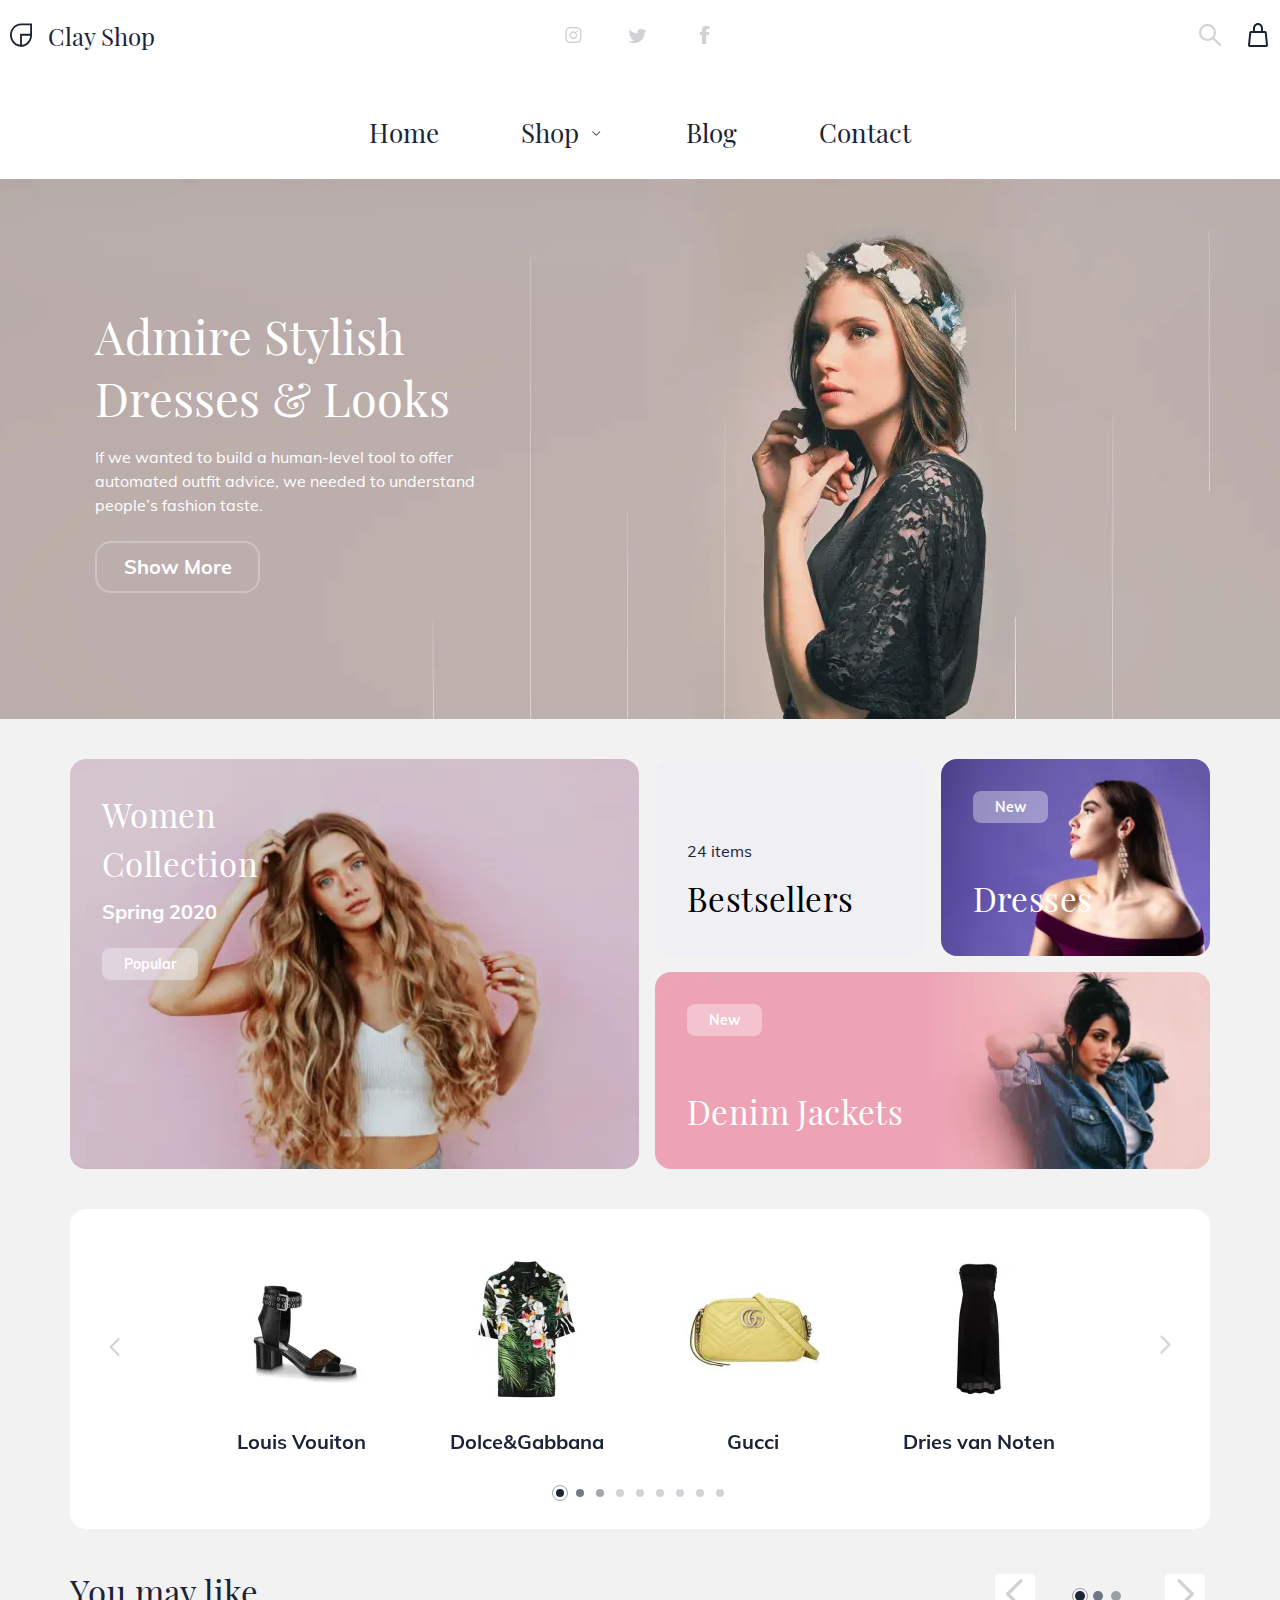
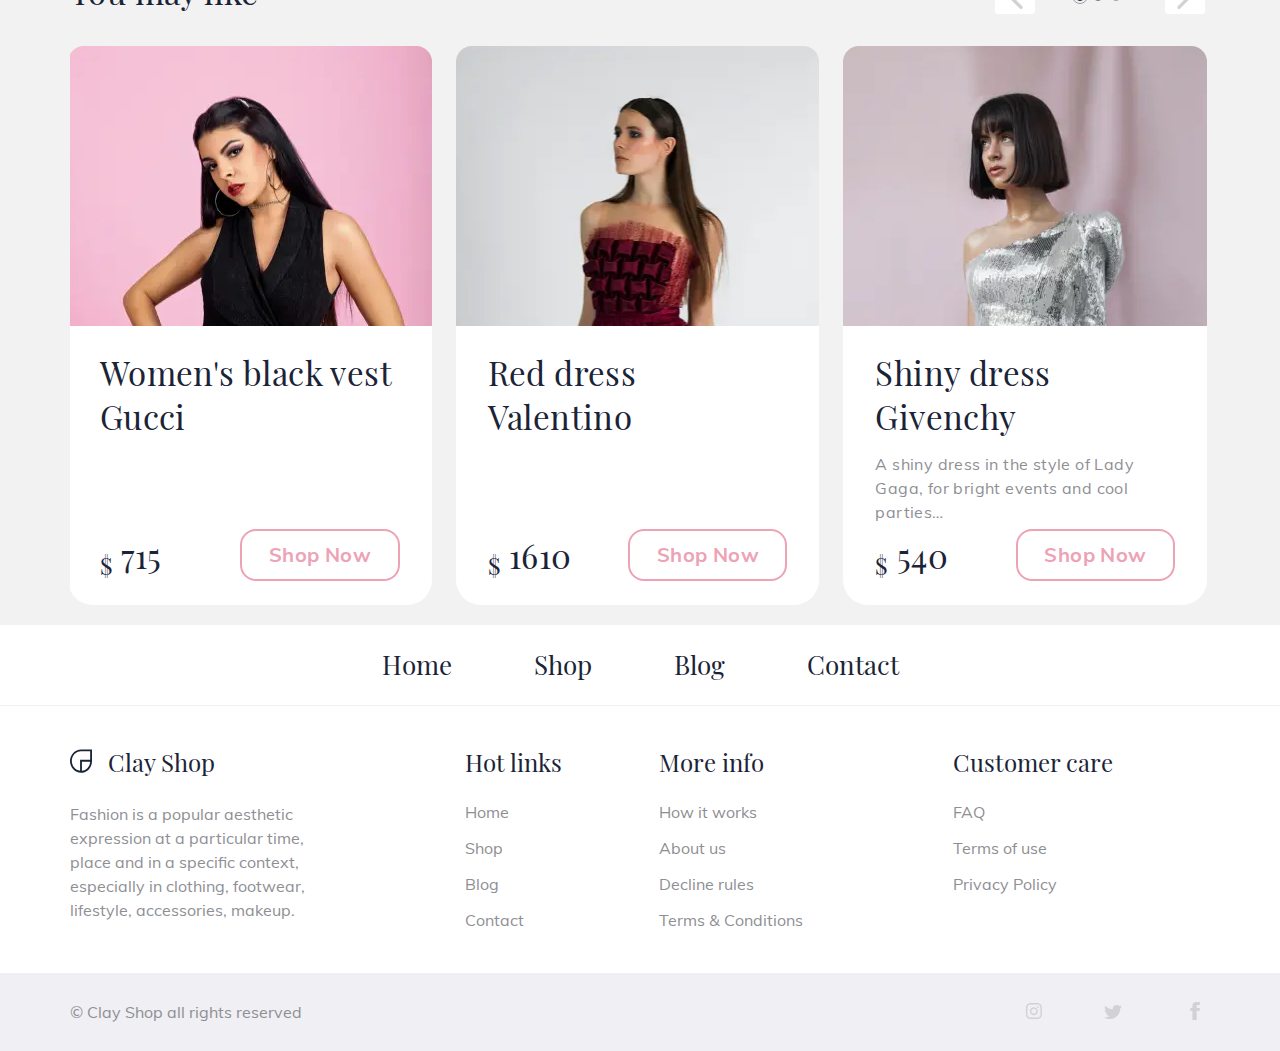
==== commit 62bf4a89: "fff" ====
--- a/index.html
+++ b/index.html
@@ -83,9 +83,9 @@
 			<div class="header__menu menu"> 				<nav class="menu__body"> 					<ul class="menu__list">-						<li><a href="" class="menu__link menu__link_a">Home</a></li>+						<li><a href="" class="menu__link menu__link_m  menu__link_a">Home</a></li> 						<li class="spollers  header__spoller spoller">-							<div class="menu__link spoller__title">Shop</div>+							<a href="./shop.html" class="menu__link spoller__title menu__link_m">Shop</a> 							<ul class="spoller__list"> 								<li><a href="" class="menu__link spoller__link">List item one</a></li> 								<li><a href="" class="menu__link spoller__link">List item two</a></li>@@ -95,8 +95,8 @@
 								<li><a href="" class="menu__link spoller__link">List item two</a></li> 							</ul> 						</li>-						<li><a href="" class="menu__link">Blog</a></li>-						<li><a href="" class="menu__link">Contact</a></li>+						<li><a href="" class="menu__link menu__link_m">Blog</a></li>+						<li><a href="" class="menu__link menu__link_m">Contact</a></li> 						<li class="social__wrap_two"> 							<ul class="header__social-list social__list social__list_two"> 								<li>--- a/css/style.min.css
+++ b/css/style.min.css
@@ -1 +1 @@
-@charset "UTF-8";@font-face{font-family:Mulish;font-display:swap;src:url(../fonts/Mulish-Bold.woff) format("woff"),url(../fonts/Mulish-Bold.woff2) format("woff2");font-weight:700;font-style:normal}@font-face{font-family:Mulish;font-display:swap;src:url(../fonts/Mulish-Regular.woff) format("woff"),url(../fonts/Mulish-Regular.woff2) format("woff2");font-weight:400;font-style:normal}@font-face{font-family:Playfair;font-display:swap;src:url(../fonts/PlayfairDisplay-Regular.woff) format("woff"),url(../fonts/PlayfairDisplay-Regular.woff2) format("woff2");font-weight:400;font-style:normal}@font-face{font-family:PlayfairSC;font-display:swap;src:url(../fonts/PlayfairDisplaySC-Regular.woff) format("woff"),url(../fonts/PlayfairDisplaySC-Regular.woff2) format("woff2");font-weight:400;font-style:normal}*{padding:0;margin:0;border:0}*,:after,:before{-webkit-box-sizing:border-box;box-sizing:border-box}:active,:focus{outline:0}a:active,a:focus{outline:0}aside,footer,header,nav,section{display:block}body,html{height:100%;min-width:320px}body{line-height:1;font-family:Mulish;-ms-text-size-adjust:100%;-moz-text-size-adjust:100%;-webkit-text-size-adjust:100%}button,input,textarea{font-family:Mulish}input::-ms-clear{display:none}button{cursor:pointer}button::-moz-focus-inner{padding:0;border:0}a,a:visited{text-decoration:none}a:hover{text-decoration:none}ul li{list-style:none}img{vertical-align:top}h1,h2,h3,h4,h5,h6{font-weight:inherit;font-size:inherit}body{color:#000;font-size:16px}body._lock{overflow:hidden}.wrapper{width:100%;min-height:100%;overflow:hidden;display:-webkit-box;display:-ms-flexbox;display:flex;-webkit-box-orient:vertical;-webkit-box-direction:normal;-ms-flex-direction:column;flex-direction:column}._container{max-width:1140px;margin:0 auto}.btn{display:-webkit-inline-box;display:-ms-inline-flexbox;display:inline-flex;-webkit-box-align:center;-ms-flex-align:center;align-items:center;-webkit-box-pack:center;-ms-flex-pack:center;justify-content:center;height:52px;padding:0 26.5px;font-weight:600;font-size:20px;color:#fff;border:2px solid #ffffff44;border-radius:16px;-webkit-transition:all .3s ease 0s;-o-transition:all .3s ease 0s;transition:all .3s ease 0s}.btn._fw{width:100%}.select{position:relative}.select__item{position:relative}.select__title{color:#000;border:1px solid #d9d9d9;background-color:#fff;cursor:pointer;border-radius:4px}.select__value{display:-webkit-box;display:-ms-flexbox;display:flex;font-size:14px;height:30px;padding:0 15px;-webkit-box-align:center;-ms-flex-align:center;align-items:center;-webkit-box-pack:justify;-ms-flex-pack:justify;justify-content:space-between;-webkit-box-orient:horizontal;-webkit-box-direction:reverse;-ms-flex-direction:row-reverse;flex-direction:row-reverse}.select__value span{height:1em;overflow:hidden;display:-webkit-box;-webkit-line-clamp:1;-webkit-box-orient:vertical}.select__value:before{content:"";display:inline-block;-webkit-transition:all .3s ease 0s;-o-transition:all .3s ease 0s;transition:all .3s ease 0s;width:11px;height:7px;background:url(../img/icons/select.svg) center/100% no-repeat}.select__input{width:100%;background-color:transparent;height:100%}.select__options{color:#000;display:none;position:absolute;top:29px;border-radius:0 0 4px 4px;min-width:100%;left:0;background-color:#fff;border-top:0;border:1px solid #d9d9d9;border-top:0;font-size:14px;padding:10px 0 5px 0}.select__option{cursor:pointer;padding:5px 15px;margin:0}.select._active{z-index:5}.select._active .select__value:before{-webkit-transform:rotate(-180deg);-ms-transform:rotate(-180deg);transform:rotate(-180deg)}.select._active .select__options{display:block}input[type=email],input[type=tel],input[type=text],textarea{-webkit-appearance:none;-moz-appearance:none;appearance:none}.input{border-radius:0!important;width:100%;display:block;padding:0 20px}textarea.input{resize:none;padding:0 0}.checkbox{position:relative}.checkbox__input{position:absolute;width:0;height:0;opacity:0;visibility:hidden}.checkbox__input:checked+.checkbox__text:before{background:#fff url(../img/icons/check.svg) center no-repeat}.checkbox__text{display:-webkit-inline-box;display:-ms-inline-flexbox;display:inline-flex;-webkit-box-align:center;-ms-flex-align:center;align-items:center;position:relative;font-size:16px;color:#fff;letter-spacing:-.3px;line-height:calc(20 / 16);cursor:pointer}.checkbox__text:before{content:"";-ms-flex-item-align:start;align-self:flex-start;margin:0 14px 0 0;-webkit-box-flex:0;-ms-flex:0 0 20px;flex:0 0 20px;left:0;top:0;width:20px;height:18px;background:#fff;border:1px solid #a7a9ac}.checkbox a{color:#fff;text-decoration:underline}.checkbox._error .checkbox__text:before{border:1px solid #ee1212}.options{display:-webkit-box;display:-ms-flexbox;display:flex;-webkit-box-orient:vertical;-webkit-box-direction:normal;-ms-flex-direction:column;flex-direction:column;-webkit-box-align:start;-ms-flex-align:start;align-items:flex-start}.options__item{position:relative;cursor:pointer}.options__input{position:absolute;width:0;height:0;opacity:0;left:0;top:0;visibility:hidden}.options__input:checked+.options__text:after{-webkit-transform:scale(1);-ms-transform:scale(1);transform:scale(1)}.options__text{display:-webkit-inline-box;display:-ms-inline-flexbox;display:inline-flex;-webkit-box-align:center;-ms-flex-align:center;align-items:center;position:relative;font-size:16px;color:#fff;letter-spacing:-.3px;line-height:calc(20 / 16)}.options__text:before{content:"";-ms-flex-item-align:start;align-self:flex-start;margin:0 14px 0 0;-webkit-box-flex:0;-ms-flex:0 0 20px;flex:0 0 20px;left:0;top:0;border-radius:50%;width:20px;height:18px;background:#fff;border:1px solid #a7a9ac}.options__text:after{content:"";-webkit-transition:all .3s ease 0s;-o-transition:all .3s ease 0s;transition:all .3s ease 0s;-webkit-transform:scale(0);-ms-transform:scale(0);transform:scale(0);width:10px;height:10px;border-radius:50%;background-color:#77243a;position:absolute;left:5px;top:4px}.rating-block{display:table;font-size:0}.rating{display:inline-block;position:relative;vertical-align:middle}.rating.edit .star{cursor:pointer}.rating .star{width:17px;height:14px;display:inline-block;position:relative;z-index:3}.rating__line{position:absolute;width:85px;height:14px;top:0;left:0;background:url(../img/icons/bg_rating.svg) 0 0 no-repeat;z-index:1;background-size:85px 100%}.rating__activeline{position:absolute;width:0;height:14px;top:0;left:0;background:url(../img/icons/bg_rating_active.svg) 0 0 no-repeat;z-index:2;background-size:85px 100%}.rating__value{display:inline-block;color:#1b3139;font-size:14px;line-height:13px;vertical-align:middle}.quantity{width:88px;height:40px;display:-webkit-box;display:-ms-flexbox;display:flex;border:1px solid rgba(166,166,166,.45)}.quantity__button{-webkit-box-flex:0;-ms-flex:0 0 30px;flex:0 0 30px;position:relative;cursor:pointer}.quantity__button::after,.quantity__button::before{content:"";position:absolute;top:50%;left:50%;-webkit-transition:all .3s ease 0s;-o-transition:all .3s ease 0s;transition:all .3s ease 0s;margin:0 0 0 -4.5px;background-color:#a6a6a6;width:9px;height:1px}.quantity__button_plus::before{-webkit-transform:rotate(-90deg);-ms-transform:rotate(-90deg);transform:rotate(-90deg)}.quantity__input{-webkit-box-flex:1;-ms-flex:1 1 auto;flex:1 1 auto}.quantity__input input{height:100%;color:#a6a6a6;font-size:12px;width:100%;text-align:center}.row:after{display:block;content:"";clear:both}.rub:after{content:"₽"}ol.counter{list-style-type:none;counter-reset:item}ol.counter li{position:relative;padding:0 0 0 45px}ol.counter li:before{counter-increment:item;content:counter(item);position:absolute;left:0;top:0;color:#818181;font-size:14px;font-weight:700;text-align:center;line-height:26px;border-radius:50%;width:28px;height:28px;border:1px solid #4274bb}.ellipsis{display:block;overflow:hidden;width:100%;white-space:nowrap;-o-text-overflow:ellipsis;text-overflow:ellipsis}.es{overflow:hidden;white-space:nowrap;-o-text-overflow:ellipsis;text-overflow:ellipsis}.table{display:table;font-size:0;width:100%}.trow{display:table-row}.cell{display:table-cell}.cell.full{width:100%}._ibg{position:relative}._ibg img{position:absolute;width:100%;height:100%;top:0;left:0;-o-object-fit:cover;object-fit:cover}body.ie ._ibg{background-position:center;background-size:cover;background-repeat:no-repeat}body.ie ._ibg img{width:0;height:0;opacity:0;visibility:hidden}.video{position:relative;overflow:hidden;height:0;padding-bottom:56.25%}.video embed,.video iframe,.video object,.video video{position:absolute;top:0;left:0;width:100%;height:100%}.videobg embed,.videobg iframe,.videobg object,.videobg video{position:fixed;top:50%;left:50%;min-width:100%;min-height:100%;width:auto;height:auto;z-index:-100;-webkit-transform:translateX(-50%) translateY(-50%);-ms-transform:translateX(-50%) translateY(-50%);transform:translateX(-50%) translateY(-50%);background-size:cover}._more-content{-webkit-transition:all .3s ease 0s;-o-transition:all .3s ease 0s;transition:all .3s ease 0s;overflow:hidden}._more-link{cursor:pointer}._more-link span{font-style:normal}._more-link span:first-child{display:block}._more-link span:last-child{display:none}._more-link._active span{font-style:normal}._more-link._active span:first-child{display:none}._more-link._active span:last-child{display:block}#map{background:url(../img/icons/loading.gif) center/50px no-repeat}._swiper{overflow:hidden}._swiper .swiper-wrapper{width:100%;height:100%;-webkit-box-sizing:content-box;box-sizing:content-box;display:-webkit-box;display:-ms-flexbox;display:flex;position:relative}._swiper.swiper-container-vertical .swiper-wrapper{-webkit-box-orient:vertical;-webkit-box-direction:normal;-ms-flex-direction:column;flex-direction:column}._swiper.swiper-container-autoheight .swiper-wrapper{-webkit-box-align:start;-ms-flex-align:start;align-items:flex-start}.swiper-container-initialized .swiper-slide{-ms-flex-negative:0;flex-shrink:0}.swiper-container-android .swiper-slide,.swiper-container-android .swiper-wrapper{-webkit-transform:translate3d(0,0,0);transform:translate3d(0,0,0)}.swiper-button-lock{display:none!important}._tabs-block{display:none}._tabs-block._active{display:block}.mirror{-webkit-transform:scale(-1,1);-ms-transform:scale(-1,1);transform:scale(-1,1)}.nicescroll-rails{z-index:1000!important}._custom-scroll{position:fixed;right:0;top:0;width:3px;height:100%;z-index:1000}._custom-scroll__line{background-color:rgba(0,0,0,.5);border-radius:3px 0 0 3px;position:relative;left:0;top:0;width:100%}.popup{-webkit-overflow-scrolling:touch;position:fixed;top:0;left:0;z-index:100;padding:30px 10px;width:100%;height:100%;visibility:hidden;-webkit-transition:visibility .8s ease 0s;-o-transition:visibility .8s ease 0s;transition:visibility .8s ease 0s}.popup::before{content:"";background-color:rgba(0,0,0,.9);position:fixed;width:100%;height:100%;top:0;left:0;opacity:0;-webkit-transition:opacity .8s ease 0s;-o-transition:opacity .8s ease 0s;transition:opacity .8s ease 0s}.popup.show{visibility:visible;overflow:auto}.popup.show::before{opacity:1}.popup.show .popup__body{-webkit-transform:scale(1);-ms-transform:scale(1);transform:scale(1)}.popup._active{visibility:visible;overflow:auto}.popup._active::before{opacity:1}.popup._active .popup__body{-webkit-transition:all .3s ease .2s;-o-transition:all .3s ease .2s;transition:all .3s ease .2s;-webkit-transform:scale(1);-ms-transform:scale(1);transform:scale(1)}.popup__content{display:-webkit-box;display:-ms-flexbox;display:flex;-webkit-box-orient:vertical;-webkit-box-direction:normal;-ms-flex-direction:column;flex-direction:column;-webkit-box-align:center;-ms-flex-align:center;align-items:center;min-height:100%;-webkit-box-flex:1;-ms-flex:1 1 auto;flex:1 1 auto;width:100%;display:flex;-webkit-box-pack:center;-ms-flex-pack:center;justify-content:center;align-items:center}.popup__body{-webkit-transform:scale(0);-ms-transform:scale(0);transform:scale(0);-webkit-transition:all .3s ease 0s;-o-transition:all .3s ease 0s;transition:all .3s ease 0s;background-color:#fff;padding:50px;width:100%;max-width:800px}.popup__close{width:15px;height:15px;position:absolute;top:0;right:0;cursor:pointer;z-index:30;background:url(../img/icons/close.svg) 0 0 no-repeat}.header__content{max-width:1283px;padding:0 10px;margin:0 auto}.header__top{display:-webkit-box;display:-ms-flexbox;display:flex;-webkit-box-pack:justify;-ms-flex-pack:justify;justify-content:space-between;-webkit-box-align:center;-ms-flex-align:center;align-items:center;padding:20px 0;position:relative}.header__logo{display:-webkit-box;display:-ms-flexbox;display:flex;-webkit-box-align:center;-ms-flex-align:center;align-items:center;z-index:111}.header__logo-icon{margin-right:16px}.header__logo-svg{-webkit-transition:all .8s ease 0s;-o-transition:all .8s ease 0s;transition:all .8s ease 0s}.header__logo-text{font-family:Playfair;font-size:24px;color:#1b2437;line-height:32px;-webkit-transition:all .8s ease 0s;-o-transition:all .8s ease 0s;transition:all .8s ease 0s}.header__logo_w{fill:#fff;color:#fff}.header__search-basket{display:-webkit-inline-box;display:-ms-inline-flexbox;display:inline-flex;-webkit-box-align:center;-ms-flex-align:center;align-items:center;position:relative}.header__search-basket .icon-menu{display:none}.header__search:hover .social__svg{stroke:#000}.header__basket{margin-left:24px}.header__bottom{padding:45px 0 30px}.header__spoller{position:relative}.social__list{display:-webkit-box;display:-ms-flexbox;display:flex;-webkit-box-align:center;-ms-flex-align:center;align-items:center;-webkit-box-pack:justify;-ms-flex-pack:justify;justify-content:space-between;position:absolute;left:50%;-webkit-transform:translateX(-50%);-ms-transform:translateX(-50%);transform:translateX(-50%)}.social__list>li{margin-right:40px}.social__list>li:last-child{margin-right:0}.social__item{display:inline-block}.social .header__search:hover .social__svg,.social__item:hover .social__svg{fill:#000}.menu__list{display:-webkit-box;display:-ms-flexbox;display:flex;-webkit-box-pack:center;-ms-flex-pack:center;justify-content:center;-webkit-box-align:center;-ms-flex-align:center;align-items:center;margin:0 -41px;position:relative;z-index:2}.menu__list li{padding:0 41px}.menu__link{font-family:Playfair;font-size:26px;line-height:32px;color:#1b2437;cursor:pointer}.menu .spoller__title{position:relative}.menu .spoller__title::before{content:"";width:15px;background-image:url(../img/icons/arrow_list.svg);height:15px;-webkit-transition:-webkit-transform .3s ease 0s;transition:-webkit-transform .3s ease 0s;-o-transition:transform .3s ease 0s;transition:transform .3s ease 0s;transition:transform .3s ease 0s,-webkit-transform .3s ease 0s;position:absolute;right:-25px;top:50%;-webkit-transform:translateY(-50%);-ms-transform:translateY(-50%);transform:translateY(-50%)}.menu .spoller__title.arrow::before{-webkit-transform:translateY(-50%) rotate(180deg);-ms-transform:translateY(-50%) rotate(180deg);transform:translateY(-50%) rotate(180deg)}.menu .spoller__list{height:0;-webkit-transition:.5s;-o-transition:.5s;transition:.5s;overflow-y:auto;overflow-x:hidden;position:absolute;width:300px;z-index:10;left:0;border:1px solid #4e4e4e;border-radius:5px;background-color:#fff}.menu .spoller__list .spoller__link{font-size:18px}.menu .spoller__list.active{height:150px}.footer__top{padding:24px 0}.middle{padding:40px 0 43px;border-top:1px solid #efeff4}.middle__row{display:-webkit-box;display:-ms-flexbox;display:flex;-webkit-box-align:start;-ms-flex-align:start;align-items:flex-start}.middle__item-about{-webkit-box-flex:0;-ms-flex:0 0 24%;flex:0 0 24%;margin-right:121px}.middle__text{margin-top:24px;line-height:24px;color:#8e8e93}.middle__item-list:nth-child(2){margin-right:97px}.middle__item-list:nth-child(3){margin-right:150px}.middle__title{font-family:Playfair;font-size:24px;line-height:32px;color:#1b2437;margin-bottom:24px}.middle__list li{margin-bottom:16px}.middle__list li:last-child{margin-bottom:0}.middle__link{line-height:20px;color:#8e8e93}.middle__link:hover{color:#000}.bottom{padding:26px 0;background:#efeff4}.bottom__row{display:-webkit-box;display:-ms-flexbox;display:flex;-webkit-box-align:center;-ms-flex-align:center;align-items:center;-webkit-box-pack:justify;-ms-flex-pack:justify;justify-content:space-between}.bottom__license{line-height:20px;color:#8e8e93}.bottom__social{position:static;-webkit-transform:translate(0,0);-ms-transform:translate(0,0);transform:translate(0,0)}.bottom__social .social__item:hover .social__svg_f{fill:#000}.bottom__social li{margin-left:15px}.owl-carousel{display:none;width:100%;-webkit-tap-highlight-color:transparent;position:relative;z-index:1}.owl-carousel .owl-stage{position:relative;-ms-touch-action:pan-Y;touch-action:manipulation;-moz-backface-visibility:hidden}.owl-carousel .owl-stage:after{content:".";display:block;clear:both;visibility:hidden;line-height:0;height:0}.owl-carousel .owl-stage-outer{position:relative;overflow:hidden;-webkit-transform:translate3d(0,0,0)}.owl-carousel .owl-item,.owl-carousel .owl-wrapper{-webkit-backface-visibility:hidden;-moz-backface-visibility:hidden;-ms-backface-visibility:hidden;-webkit-transform:translate3d(0,0,0);-moz-transform:translate3d(0,0,0);-ms-transform:translate3d(0,0,0)}.owl-carousel .owl-item{position:relative;min-height:1px;float:left;-webkit-backface-visibility:hidden;-webkit-tap-highlight-color:transparent;-webkit-touch-callout:none}.owl-carousel .owl-item img{display:block;width:100%}.owl-carousel .owl-dots.disabled,.owl-carousel .owl-nav.disabled{display:none}.owl-carousel .owl-dot,.owl-carousel .owl-nav .owl-next,.owl-carousel .owl-nav .owl-prev{cursor:pointer;-webkit-user-select:none;-moz-user-select:none;-ms-user-select:none;user-select:none}.owl-carousel .owl-nav button.owl-next,.owl-carousel .owl-nav button.owl-prev,.owl-carousel button.owl-dot{background:0 0;color:inherit;border:none;padding:0!important;font:inherit}.owl-carousel.owl-loaded{display:block}.owl-carousel.owl-loading{opacity:0;display:block}.owl-carousel.owl-hidden{opacity:0}.owl-carousel.owl-refresh .owl-item{visibility:hidden}.owl-carousel.owl-drag .owl-item{-ms-touch-action:pan-y;touch-action:pan-y;-webkit-user-select:none;-moz-user-select:none;-ms-user-select:none;user-select:none}.owl-carousel.owl-grab{cursor:move;cursor:-webkit-grab;cursor:grab}.owl-carousel.owl-rtl{direction:rtl}.owl-carousel.owl-rtl .owl-item{float:right}.owl-carousel .owl-next,.owl-carousel .owl-prev{position:absolute;top:43%;-webkit-transform:translate(0,-50%);-ms-transform:translate(0,-50%);transform:translate(0,-50%);cursor:pointer;width:24px;height:24px}.owl-carousel .owl-prev{left:-10%;background:url(../img/icons/arrow.svg) center/contain no-repeat!important}.owl-carousel .owl-next{-webkit-transform:translate(0,-60%);-ms-transform:translate(0,-60%);transform:translate(0,-60%);right:-10%;background:url(../img/icons/arrow_n.svg) center/contain no-repeat!important}.no-js .owl-carousel{display:block}.owl-carousel .animated{-webkit-animation-duration:1s;animation-duration:1s;-webkit-animation-fill-mode:both;animation-fill-mode:both}.owl-carousel .owl-animated-in{z-index:0}.owl-carousel .owl-animated-out{z-index:1}.owl-carousel .fadeOut{-webkit-animation-name:fadeOut;animation-name:fadeOut}@-webkit-keyframes fadeOut{0%{opacity:1}100%{opacity:0}}@keyframes fadeOut{0%{opacity:1}100%{opacity:0}}.owl-height{-webkit-transition:height .5s ease-in-out;-o-transition:height .5s ease-in-out;transition:height .5s ease-in-out}.owl-carousel .owl-item .owl-lazy{opacity:0;-webkit-transition:opacity .4s ease;-o-transition:opacity .4s ease;transition:opacity .4s ease}.owl-carousel .owl-item .owl-lazy:not([src]),.owl-carousel .owl-item .owl-lazy[src^=""]{max-height:0}.owl-carousel .owl-item img.owl-lazy{-webkit-transform-style:preserve-3d;transform-style:preserve-3d}.owl-carousel .owl-video-wrapper{position:relative;height:100%;background:#000}._no-webp .owl-carousel .owl-video-play-icon{background:url(owl.video.play.png) no-repeat}.owl-carousel .owl-video-play-icon{position:absolute;height:80px;width:80px;left:50%;top:50%;margin-left:-40px;margin-top:-40px;cursor:pointer;z-index:1;-webkit-backface-visibility:hidden;-webkit-transition:-webkit-transform .1s ease;transition:-webkit-transform .1s ease;-o-transition:transform .1s ease;transition:transform .1s ease;transition:transform .1s ease,-webkit-transform .1s ease}.owl-carousel .owl-video-play-icon:hover{-webkit-transform:scale(1.3,1.3);-ms-transform:scale(1.3,1.3);transform:scale(1.3,1.3)}.owl-carousel .owl-video-playing .owl-video-play-icon,.owl-carousel .owl-video-playing .owl-video-tn{display:none}.owl-carousel .owl-video-tn{opacity:0;height:100%;background-position:center center;background-repeat:no-repeat;background-size:contain;-webkit-transition:opacity .4s ease;-o-transition:opacity .4s ease;transition:opacity .4s ease}.owl-carousel .owl-video-frame{position:relative;z-index:1;height:100%;width:100%}.owl-theme .owl-nav{margin-top:10px;text-align:center;-webkit-tap-highlight-color:transparent}.owl-theme .owl-nav [class*=owl-]{color:#fff;font-size:14px;margin:5px;padding:4px 7px;background:#d6d6d6;display:inline-block;cursor:pointer;border-radius:3px}.owl-theme .owl-nav [class*=owl-]:hover{background:#869791;color:#fff;text-decoration:none}.owl-theme .owl-nav .disabled{opacity:.5;cursor:default}.owl-theme .owl-nav.disabled+.owl-dots{margin-top:10px}.owl-theme .owl-dots{text-align:center;-webkit-tap-highlight-color:transparent}.owl-theme .owl-dots .owl-dot{display:inline-block;zoom:1}.owl-theme .owl-dots .owl-dot span{width:10px;height:10px;margin:5px 7px;background:#d6d6d6;display:block;-webkit-backface-visibility:visible;-webkit-transition:opacity .2s ease;-o-transition:opacity .2s ease;transition:opacity .2s ease;border-radius:30px}.owl-theme .owl-dots .owl-dot.active span,.owl-theme .owl-dots .owl-dot:hover span{background:#869791}.page{-webkit-box-flex:1;-ms-flex:1 1 auto;flex:1 1 auto;background:#f2f2f2}.bigboard{width:100%;height:540px}.bigboard__contain{position:relative;width:100%;height:100%}.bigboard__content{position:absolute;z-index:2;height:100%;width:400px;display:-webkit-box;display:-ms-flexbox;display:flex;-webkit-box-orient:vertical;-webkit-box-direction:normal;-ms-flex-direction:column;flex-direction:column;-webkit-box-pack:center;-ms-flex-pack:center;justify-content:center;-webkit-box-align:start;-ms-flex-align:start;align-items:flex-start;margin-left:95px}.bigboard__title{font-family:Playfair;font-size:calc(34px + 14 * ((100vw - 320px)/ 1046));line-height:calc(38px + 26 * ((100vw - 320px)/ 1046));color:#fff;margin-bottom:16px}.bigboard__text{font-size:16px;line-height:24px;color:#fff;margin-bottom:24px}.bigboard__main-screen{position:absolute;left:0;top:0;width:100%;height:100%}.blog{padding:40px 0;background:#f2f2f2}.blog__wrap{display:-ms-grid;display:grid;-ms-grid-columns:49.9% calc(7.5px + 9.5 * ((100vw - 320px)/ 1046)) .5fr calc(7.5px + 9.5 * ((100vw - 320px)/ 1046)) .5fr;grid-template-columns:49.9% .5fr .5fr;-ms-grid-rows:1fr calc(7.5px + 9.5 * ((100vw - 320px)/ 1046)) 1fr;grid-template-rows:repeat(2,1fr);grid-template-areas:"big smallOne smallTwo" "big middle middle";grid-gap:calc(7.5px + 9.5 * ((100vw - 320px)/ 1046));-webkit-box-pack:center;-ms-flex-pack:center;justify-content:center}.blog__block{position:relative;width:100%;height:100%;display:block}.blog__item{display:block;border-radius:16px;overflow:hidden;-webkit-transition:all .3s ease 0s;-o-transition:all .3s ease 0s;transition:all .3s ease 0s;color:#1b2437}.blog__item:hover{-webkit-box-shadow:0 0 10px #585858;box-shadow:0 0 10px #585858}.blog__flex .blog__content{display:-webkit-box;display:-ms-flexbox;display:flex;-webkit-box-orient:vertical;-webkit-box-direction:normal;-ms-flex-direction:column;flex-direction:column;-webkit-box-pack:justify;-ms-flex-pack:justify;justify-content:space-between;-webkit-box-align:start;-ms-flex-align:start;align-items:flex-start}.blog__big{-ms-grid-row:1;-ms-grid-row-span:3;-ms-grid-column:1;grid-area:big;height:32vw;max-height:504px}.blog__content{padding:32px;position:absolute;z-index:2;top:0;left:0;width:100%;height:100%}.blog__title{font-family:Playfair;font-size:34px;font-size:calc(18px + 16 * ((100vw - 320px)/ 1046));line-height:calc(23px + 28 * ((100vw - 320px)/ 1046));letter-spacing:.4px;color:#fff}.blog__title_b{color:#000}.blog__date{font-weight:600;font-size:20px;line-height:25px;color:#fff;margin:11px 0 24px}.blog__btn{font-weight:700;font-size:14px;line-height:18px;color:#fff;background:#ffffff5b;border-radius:8px;display:-webkit-inline-box;display:-ms-inline-flexbox;display:inline-flex;-webkit-box-pack:center;-ms-flex-pack:center;justify-content:center;-webkit-box-align:center;-ms-flex-align:center;align-items:center;height:32px;padding:0 22px}.blog__img{position:absolute;left:0;top:0;width:100%;height:100%}.blog__small{-ms-grid-row:1;-ms-grid-column:5;grid-area:smallTwo}.blog__small_w{-ms-grid-row:1;-ms-grid-column:3;grid-area:smallOne;background:#efeff4}.blog__small_w .blog__content{display:-webkit-box;display:-ms-flexbox;display:flex;-webkit-box-orient:vertical;-webkit-box-direction:normal;-ms-flex-direction:column;flex-direction:column;-webkit-box-pack:end;-ms-flex-pack:end;justify-content:flex-end}.blog__subtitle{margin-bottom:16px}.blog__middle{-ms-grid-row:3;-ms-grid-column:3;-ms-grid-column-span:3;grid-area:middle}.products{margin-bottom:40px;position:relative}.products__contain{background-color:#fff;border-radius:16px;padding:50px 0 65px}.products__wrap{position:relative}.products .owl-dots{position:absolute;right:0;bottom:-45px;left:0;z-index:15;display:-webkit-box;display:-ms-flexbox;display:flex;-webkit-box-pack:center;-ms-flex-pack:center;justify-content:center;margin-right:15%;margin-left:15%;list-style:none}.products .owl-dots .owl-dot span{border-radius:50%;display:inline-block;-webkit-box-sizing:content-box;box-sizing:content-box;width:8px;height:8px;margin:0 6px;cursor:pointer;background:rgba(27,36,55,.2);-webkit-transition:opacity .6s ease;-o-transition:opacity .6s ease;transition:opacity .6s ease}.products .owl-dots .owl-dot.active span{opacity:1;position:relative;background:#1b2437}.products .owl-dots .owl-dot.active span::before{content:"";width:16px;height:16px;position:absolute;top:50%;left:50%;-webkit-transform:translate(-50%,-50%);-ms-transform:translate(-50%,-50%);transform:translate(-50%,-50%);border-radius:50%;border:1px solid rgba(27,36,55,.4)}.products .owl-dots .dot-next span,.products .owl-dots .dot-prev span{background:rgba(27,36,55,.6)!important}.products .owl-dots .dot-next-next span,.products .owl-dots .dot-prev-prev span{background:rgba(27,36,55,.4)!important}.slider{max-width:79.25%;margin:0 auto}.slider__item{display:-webkit-box;display:-ms-flexbox;display:flex;-webkit-box-orient:vertical;-webkit-box-direction:normal;-ms-flex-direction:column;flex-direction:column;-webkit-box-pack:justify;-ms-flex-pack:justify;justify-content:space-between;-webkit-box-align:center;-ms-flex-align:center;align-items:center}.slider__image{height:140px;margin-bottom:30px;display:-webkit-box;display:-ms-flexbox;display:flex;-webkit-box-pack:center;-ms-flex-pack:center;justify-content:center;-webkit-box-align:center;-ms-flex-align:center;align-items:center}.slider__img{-o-object-fit:contain;object-fit:contain}.slider__text{font-weight:700;font-size:20px;line-height:25px;color:#1b2437}.collection{margin-bottom:20px;font-family:Playfair;font-size:calc(24px + 10 * ((100vw - 320px)/ 1046));line-height:calc(35px + 10 * ((100vw - 320px)/ 1046));letter-spacing:.4px;color:#1b2437}.collection__main-title{margin-bottom:33px}.collection__slider{position:relative}.collection .owl-nav{display:inline-block;margin:0;position:relative;width:220px}.collection .owl-next,.collection .owl-prev{position:absolute;z-index:100;width:40px;height:40px;border-radius:25px}.collection .owl-prev{background:#fff url(../img/icons/arrow.svg) center/contain no-repeat!important;left:0}.collection .owl-next{background:#fff url(../img/icons/arrow_n.svg) center/contain no-repeat!important;-webkit-transform:translateY(-20px);-ms-transform:translateY(-20px);transform:translateY(-20px);right:0}.collection .owl-carousel .owl-item{height:auto!important}.collection .owl-stage{display:-webkit-box;display:-ms-flexbox;display:flex}.collection__arr{position:absolute!important;right:0;top:-65px}.collection__dots{width:200px;overflow:hidden;background:0 0!important;margin:0!important;padding:0!important;display:-webkit-box!important;display:-ms-flexbox!important;display:flex!important;-webkit-box-pack:center;-ms-flex-pack:center;justify-content:center;-webkit-box-align:center;-ms-flex-align:center;align-items:center;overflow:visible}.collection__dots .owl-dot{display:none!important;background-color:transparent!important;width:8px;height:8px;border-radius:50%}.collection__dots .owl-dot.active span{opacity:1;position:relative;background:#1b2437!important}.collection__dots .owl-dot.active span::before{content:"";width:16px;height:16px;position:absolute;top:50%;left:50%;-webkit-transform:translate(-50%,-50%);-ms-transform:translate(-50%,-50%);transform:translate(-50%,-50%);border-radius:50%;border:1px solid rgba(27,36,55,.4)}.collection__dots .dot-next,.collection__dots .dot-next-next,.collection__dots .dot-prev,.collection__dots .dot-prev-prev,.collection__dots .owl-dot.active{display:inline-block!important}.collection__dots .dot-next span,.collection__dots .dot-prev span{background:rgba(27,36,55,.6)!important}.collection__dots .dot-next-next span,.collection__dots .dot-prev-prev span{background:rgba(27,36,55,.4)!important}.collection__item{border-radius:25px;display:-webkit-box;display:-ms-flexbox;display:flex;-webkit-box-orient:vertical;-webkit-box-direction:normal;-ms-flex-direction:column;flex-direction:column;min-height:100%;background-color:#fff}.collection__picture{-webkit-box-flex:0;-ms-flex:0 0 50%;flex:0 0 50%}.collection__img{-o-object-fit:cover;object-fit:cover;-o-object-position:center;object-position:center}.collection__block{-webkit-box-flex:1;-ms-flex:1 1 50%;flex:1 1 50%;padding:24px 32px;display:-webkit-box;display:-ms-flexbox;display:flex;-webkit-box-pack:justify;-ms-flex-pack:justify;justify-content:space-between;-webkit-box-orient:vertical;-webkit-box-direction:normal;-ms-flex-direction:column;flex-direction:column}.collection__title{margin-bottom:14px}.collection__text{line-height:24px;color:#8e8e93;font-family:Mulish;font-size:16px;margin-bottom:5px}.collection__row{display:-webkit-box;display:-ms-flexbox;display:flex;-webkit-box-pack:justify;-ms-flex-pack:justify;justify-content:space-between;-webkit-box-align:center;-ms-flex-align:center;align-items:center}.collection__price{display:-webkit-box;display:-ms-flexbox;display:flex;-webkit-box-align:center;-ms-flex-align:center;align-items:center}.collection__valuthe{position:relative;bottom:-10px;font-size:24px;line-height:32px;margin-right:8px}.collection__btn{font-family:Mulish;font-weight:600;font-size:20px;line-height:25px;color:#eda3b5;border:2px solid #eda3b5}@media (min-width:599px){.menu__link_a{position:relative}.menu__link_a::before{content:"";position:absolute;left:50%;top:125%;width:2px;height:20px;background:#000;-webkit-transform:translateX(-50%);-ms-transform:translateX(-50%);transform:translateX(-50%)}}@media (min-width:600px){.social__list_two{display:none}.social__wrap_two{display:none}}@media (min-width:991.98px){.quantity__button:hover::after,.quantity__button:hover::before{background-color:rgba(0,0,0,.5)}}@media (min-width:992px){.btn:hover{color:#eda3b5;background-color:#fff}.select__option:hover{background:#d9d9d9}.checkbox a:hover{text-decoration:none}}@media (max-width:1152px){._container{max-width:970px}.middle__row{-webkit-box-pack:justify;-ms-flex-pack:justify;justify-content:space-between}.middle__item-about{margin-right:20px}.middle__item-list:nth-child(2){margin-right:20px}.middle__item-list:nth-child(3){margin-right:20px}}@media (max-width:991.98px){._container{max-width:750px}.select__title{font-size:18px}.select__options{font-size:18px}.header__search .social__svg{stroke:#000}.social__item .social__svg{fill:#000}.footer__top{display:none}.middle__row{-webkit-box-pack:center;-ms-flex-pack:center;justify-content:center;-ms-flex-wrap:wrap;flex-wrap:wrap}.middle__item-about{-webkit-box-flex:0;-ms-flex:0 0 100%;flex:0 0 100%;margin-bottom:25px;padding:0 20px}.middle__text{margin-top:15px}.middle__item-list{-webkit-box-flex:0;-ms-flex:0 0 30%;flex:0 0 30%}.middle__title{margin-bottom:15px}.middle__list li{margin-bottom:10px}.bottom__social .social__item .social__svg_f{fill:#000}.blog__wrap{-ms-grid-rows:1fr calc(7.5px + 9.5 * ((100vw - 320px)/ 1046)) .7fr calc(7.5px + 9.5 * ((100vw - 320px)/ 1046)) .7fr;grid-template-rows:1fr .7fr .7fr;-ms-grid-columns:42vw calc(7.5px + 9.5 * ((100vw - 320px)/ 1046)) 42vw;grid-template-columns:42vw 42vw;grid-template-areas:"big big" "smallOne smallTwo" "middle middle"}.blog__big{-ms-grid-row:1;-ms-grid-row-span:1;-ms-grid-column:1;-ms-grid-column-span:3}.blog__small{-ms-grid-row:3;-ms-grid-column:3}.blog__small_w{-ms-grid-row:3;-ms-grid-column:1}.blog__middle{-ms-grid-row:5;-ms-grid-column:1;-ms-grid-column-span:3}}@media (max-width:767.98px){._container{max-width:none;padding:0 10px}.menu__list{margin:0 -25px}.menu__list li{padding:0 25px}.middle{padding:20px 20px}.middle__row{-webkit-box-pack:justify;-ms-flex-pack:justify;justify-content:space-between}.middle__item-about{-webkit-box-flex:0;-ms-flex:0 0 60%;flex:0 0 60%;padding:0}.middle__item-list:nth-child(2){margin-right:0}.middle__item-list:nth-child(3){margin-right:0}.middle__list li:last-child{margin-bottom:10px}.bigboard{height:340px}.bigboard__content{margin-left:20px}.blog__big{height:40vw}.blog__content{padding:15px}.collection{margin-bottom:20px}.collection__block{padding:10px 15px}.collection__row{-webkit-box-orient:vertical;-webkit-box-direction:normal;-ms-flex-direction:column;flex-direction:column}.collection__btn{margin-top:15px}}@media (max-width:650px){.bigboard__content{width:300px}}@media (max-width:600px){.header__top{height:50px}.header__search-basket .icon-menu{display:block;position:absolute;top:50%;right:0;-webkit-transform:translateY(-50%);-ms-transform:translateY(-50%);transform:translateY(-50%);width:30px;height:18px;cursor:pointer;z-index:111}.header__search-basket .icon-menu span{-webkit-transition:all .3s ease 0s;-o-transition:all .3s ease 0s;transition:all .3s ease 0s;top:calc(50% - 1px);left:0;position:absolute;width:100%;height:2px;background-color:#000}.header__search-basket .icon-menu span:first-child{top:0}.header__search-basket .icon-menu span:last-child{top:auto;bottom:0}.header__search-basket .icon-menu._active span{background-color:#fff;-webkit-transform:scale(0);-ms-transform:scale(0);transform:scale(0)}.header__search-basket .icon-menu._active span:first-child{-webkit-transform:rotate(-45deg);-ms-transform:rotate(-45deg);transform:rotate(-45deg);top:calc(50% - 1px)}.header__search-basket .icon-menu._active span:last-child{-webkit-transform:rotate(45deg);-ms-transform:rotate(45deg);transform:rotate(45deg);bottom:calc(50% - 1px)}.header__basket{margin-right:50px}.header__spoller{position:static}.social__list{position:static;-webkit-transform:translateX(0);-ms-transform:translateX(0);transform:translateX(0);margin:0 -15px}.social__list>li{margin-bottom:0!important;padding:0 15px!important}.social__list_one{display:none}.menu__body{position:fixed;width:100%;height:100%;top:0;left:100%;overflow:auto;background-color:#747474;padding:75px 0 20px 0;-webkit-transition:all .3s ease 0s;-o-transition:all .3s ease 0s;transition:all .3s ease 0s;overflow-x:hidden;z-index:101}.menu__body::before{content:"";position:fixed;width:100%;height:50px;background-color:#494949;top:0;left:100%;z-index:110;-webkit-transition:all .3s ease 0s;-o-transition:all .3s ease 0s;transition:all .3s ease 0s}.menu__body._active{left:0}.menu__body._active::before{left:0}.menu__list{-webkit-box-orient:vertical;-webkit-box-direction:normal;-ms-flex-direction:column;flex-direction:column;-webkit-box-pack:center;-ms-flex-pack:center;justify-content:center;-webkit-box-align:center;-ms-flex-align:center;align-items:center}.menu__list li{margin:0 0 25px 0;padding:0}.menu__list li:last-child{margin:0}.menu__link{color:#fff;font-size:26px}.menu .spoller__title{position:static}.menu .spoller__list{border:none;position:fixed;top:0;left:100%;width:75%;background-color:#474747;height:100vh;padding:80px 20px 20px}.menu .spoller__list>li{text-align:center;margin-bottom:20px}.menu .spoller__list .spoller__link{font-size:24px}.menu .spoller__list.active{top:0;left:25%;height:100vh}.bottom__social li{margin-left:0}}@media (max-width:599px){.header__bottom{padding:0}.social__item .social__svg{fill:#fff}.bottom{padding:10px 0}.bottom__row{-ms-flex-wrap:wrap;flex-wrap:wrap;-webkit-box-pack:center;-ms-flex-pack:center;justify-content:center}.bottom__license{-webkit-box-flex:0;-ms-flex:0 0 100%;flex:0 0 100%;text-align:center;margin-bottom:10px}}@media (max-width:500px){.blog__big{height:200px}.collection__row{-webkit-box-orient:horizontal;-webkit-box-direction:normal;-ms-flex-direction:row;flex-direction:row}.collection__btn{margin-top:0}}@media (max-width:479.98px){.middle__item-about{display:none}.middle__item-list{-webkit-box-flex:0;-ms-flex:0 0 50%;flex:0 0 50%}.middle__item-list:last-child,.middle__item-list:nth-child(3){-webkit-box-flex:0;-ms-flex:0 0 45%;flex:0 0 45%}.middle__item-list:last-child{-webkit-box-flex:0;-ms-flex:0 0 100%;flex:0 0 100%}.blog__date{-ms-flex-item-align:end;align-self:flex-end;margin:5px 0 10px}}@media (max-width:50px){.blog__wrap{-ms-grid-rows:1fr .5fr .5fr;grid-template-rows:1fr .5fr .5fr}}._webp .owl-carousel .owl-video-play-icon{background:url(owl.video.play.webp) no-repeat}+@charset "UTF-8";@font-face{font-family:Mulish;font-display:swap;src:url(../fonts/Mulish-Bold.woff) format("woff"),url(../fonts/Mulish-Bold.woff2) format("woff2");font-weight:700;font-style:normal}@font-face{font-family:Mulish;font-display:swap;src:url(../fonts/Mulish-Regular.woff) format("woff"),url(../fonts/Mulish-Regular.woff2) format("woff2");font-weight:400;font-style:normal}@font-face{font-family:Playfair;font-display:swap;src:url(../fonts/PlayfairDisplay-Regular.woff) format("woff"),url(../fonts/PlayfairDisplay-Regular.woff2) format("woff2");font-weight:400;font-style:normal}@font-face{font-family:PlayfairSC;font-display:swap;src:url(../fonts/PlayfairDisplaySC-Regular.woff) format("woff"),url(../fonts/PlayfairDisplaySC-Regular.woff2) format("woff2");font-weight:400;font-style:normal}*{padding:0;margin:0;border:0}*,:after,:before{-webkit-box-sizing:border-box;box-sizing:border-box}:active,:focus{outline:0}a:active,a:focus{outline:0}aside,footer,header,nav,section{display:block}body,html{height:100%;min-width:320px}body{line-height:1;font-family:Mulish;-ms-text-size-adjust:100%;-moz-text-size-adjust:100%;-webkit-text-size-adjust:100%}button,input,textarea{font-family:Mulish}input::-ms-clear{display:none}button{cursor:pointer}button::-moz-focus-inner{padding:0;border:0}a,a:visited{text-decoration:none}a:hover{text-decoration:none}ul li{list-style:none}img{vertical-align:top}h1,h2,h3,h4,h5,h6{font-weight:inherit;font-size:inherit}body{color:#000;font-size:16px}body._lock{overflow:hidden}.wrapper{width:100%;min-height:100%;overflow:hidden;display:-webkit-box;display:-ms-flexbox;display:flex;-webkit-box-orient:vertical;-webkit-box-direction:normal;-ms-flex-direction:column;flex-direction:column}._container{max-width:1140px;margin:0 auto}.btn{display:-webkit-inline-box;display:-ms-inline-flexbox;display:inline-flex;-webkit-box-align:center;-ms-flex-align:center;align-items:center;-webkit-box-pack:center;-ms-flex-pack:center;justify-content:center;height:52px;padding:0 26.5px;font-weight:600;font-size:20px;color:#fff;border:2px solid #ffffff44;border-radius:16px;-webkit-transition:all .3s ease 0s;-o-transition:all .3s ease 0s;transition:all .3s ease 0s}.btn._fw{width:100%}.select{position:relative}.select__item{position:relative}.select__title{color:#000;border:1px solid #d9d9d9;background-color:#fff;cursor:pointer;border-radius:4px}.select__value{display:-webkit-box;display:-ms-flexbox;display:flex;font-size:14px;height:30px;padding:0 15px;-webkit-box-align:center;-ms-flex-align:center;align-items:center;-webkit-box-pack:justify;-ms-flex-pack:justify;justify-content:space-between;-webkit-box-orient:horizontal;-webkit-box-direction:reverse;-ms-flex-direction:row-reverse;flex-direction:row-reverse}.select__value span{height:1em;overflow:hidden;display:-webkit-box;-webkit-line-clamp:1;-webkit-box-orient:vertical}.select__value:before{content:"";display:inline-block;-webkit-transition:all .3s ease 0s;-o-transition:all .3s ease 0s;transition:all .3s ease 0s;width:11px;height:7px;background:url(../img/icons/select.svg) center/100% no-repeat}.select__input{width:100%;background-color:transparent;height:100%}.select__options{color:#000;display:none;position:absolute;top:29px;border-radius:0 0 4px 4px;min-width:100%;left:0;background-color:#fff;border-top:0;border:1px solid #d9d9d9;border-top:0;font-size:14px;padding:10px 0 5px 0}.select__option{cursor:pointer;padding:5px 15px;margin:0}.select._active{z-index:5}.select._active .select__value:before{-webkit-transform:rotate(-180deg);-ms-transform:rotate(-180deg);transform:rotate(-180deg)}.select._active .select__options{display:block}input[type=email],input[type=tel],input[type=text],textarea{-webkit-appearance:none;-moz-appearance:none;appearance:none}.input{border-radius:0!important;width:100%;display:block;padding:0 20px}textarea.input{resize:none;padding:0 0}.checkbox{position:relative}.checkbox__input{position:absolute;width:0;height:0;opacity:0;visibility:hidden}.checkbox__input:checked+.checkbox__text:before{background:#fff url(../img/icons/check.svg) center no-repeat}.checkbox__text{display:-webkit-inline-box;display:-ms-inline-flexbox;display:inline-flex;-webkit-box-align:center;-ms-flex-align:center;align-items:center;position:relative;font-size:16px;color:#fff;letter-spacing:-.3px;line-height:calc(20 / 16);cursor:pointer}.checkbox__text:before{content:"";-ms-flex-item-align:start;align-self:flex-start;margin:0 14px 0 0;-webkit-box-flex:0;-ms-flex:0 0 20px;flex:0 0 20px;left:0;top:0;width:20px;height:18px;background:#fff;border:1px solid #a7a9ac}.checkbox a{color:#fff;text-decoration:underline}.checkbox._error .checkbox__text:before{border:1px solid #ee1212}.options{display:-webkit-box;display:-ms-flexbox;display:flex;-webkit-box-orient:vertical;-webkit-box-direction:normal;-ms-flex-direction:column;flex-direction:column;-webkit-box-align:start;-ms-flex-align:start;align-items:flex-start}.options__item{position:relative;cursor:pointer}.options__input{position:absolute;width:0;height:0;opacity:0;left:0;top:0;visibility:hidden}.options__input:checked+.options__text:after{-webkit-transform:scale(1);-ms-transform:scale(1);transform:scale(1)}.options__text{display:-webkit-inline-box;display:-ms-inline-flexbox;display:inline-flex;-webkit-box-align:center;-ms-flex-align:center;align-items:center;position:relative;font-size:16px;color:#fff;letter-spacing:-.3px;line-height:calc(20 / 16)}.options__text:before{content:"";-ms-flex-item-align:start;align-self:flex-start;margin:0 14px 0 0;-webkit-box-flex:0;-ms-flex:0 0 20px;flex:0 0 20px;left:0;top:0;border-radius:50%;width:20px;height:18px;background:#fff;border:1px solid #a7a9ac}.options__text:after{content:"";-webkit-transition:all .3s ease 0s;-o-transition:all .3s ease 0s;transition:all .3s ease 0s;-webkit-transform:scale(0);-ms-transform:scale(0);transform:scale(0);width:10px;height:10px;border-radius:50%;background-color:#77243a;position:absolute;left:5px;top:4px}.rating-block{display:table;font-size:0}.rating{display:inline-block;position:relative;vertical-align:middle}.rating.edit .star{cursor:pointer}.rating .star{width:17px;height:14px;display:inline-block;position:relative;z-index:3}.rating__line{position:absolute;width:85px;height:14px;top:0;left:0;background:url(../img/icons/bg_rating.svg) 0 0 no-repeat;z-index:1;background-size:85px 100%}.rating__activeline{position:absolute;width:0;height:14px;top:0;left:0;background:url(../img/icons/bg_rating_active.svg) 0 0 no-repeat;z-index:2;background-size:85px 100%}.rating__value{display:inline-block;color:#1b3139;font-size:14px;line-height:13px;vertical-align:middle}.quantity{width:88px;height:40px;display:-webkit-box;display:-ms-flexbox;display:flex;border:1px solid rgba(166,166,166,.45)}.quantity__button{-webkit-box-flex:0;-ms-flex:0 0 30px;flex:0 0 30px;position:relative;cursor:pointer}.quantity__button::after,.quantity__button::before{content:"";position:absolute;top:50%;left:50%;-webkit-transition:all .3s ease 0s;-o-transition:all .3s ease 0s;transition:all .3s ease 0s;margin:0 0 0 -4.5px;background-color:#a6a6a6;width:9px;height:1px}.quantity__button_plus::before{-webkit-transform:rotate(-90deg);-ms-transform:rotate(-90deg);transform:rotate(-90deg)}.quantity__input{-webkit-box-flex:1;-ms-flex:1 1 auto;flex:1 1 auto}.quantity__input input{height:100%;color:#a6a6a6;font-size:12px;width:100%;text-align:center}.row:after{display:block;content:"";clear:both}.rub:after{content:"₽"}ol.counter{list-style-type:none;counter-reset:item}ol.counter li{position:relative;padding:0 0 0 45px}ol.counter li:before{counter-increment:item;content:counter(item);position:absolute;left:0;top:0;color:#818181;font-size:14px;font-weight:700;text-align:center;line-height:26px;border-radius:50%;width:28px;height:28px;border:1px solid #4274bb}.ellipsis{display:block;overflow:hidden;width:100%;white-space:nowrap;-o-text-overflow:ellipsis;text-overflow:ellipsis}.es{overflow:hidden;white-space:nowrap;-o-text-overflow:ellipsis;text-overflow:ellipsis}.table{display:table;font-size:0;width:100%}.trow{display:table-row}.cell{display:table-cell}.cell.full{width:100%}._ibg{position:relative}._ibg img{position:absolute;width:100%;height:100%;top:0;left:0;-o-object-fit:cover;object-fit:cover}body.ie ._ibg{background-position:center;background-size:cover;background-repeat:no-repeat}body.ie ._ibg img{width:0;height:0;opacity:0;visibility:hidden}.video{position:relative;overflow:hidden;height:0;padding-bottom:56.25%}.video embed,.video iframe,.video object,.video video{position:absolute;top:0;left:0;width:100%;height:100%}.videobg embed,.videobg iframe,.videobg object,.videobg video{position:fixed;top:50%;left:50%;min-width:100%;min-height:100%;width:auto;height:auto;z-index:-100;-webkit-transform:translateX(-50%) translateY(-50%);-ms-transform:translateX(-50%) translateY(-50%);transform:translateX(-50%) translateY(-50%);background-size:cover}._more-content{-webkit-transition:all .3s ease 0s;-o-transition:all .3s ease 0s;transition:all .3s ease 0s;overflow:hidden}._more-link{cursor:pointer}._more-link span{font-style:normal}._more-link span:first-child{display:block}._more-link span:last-child{display:none}._more-link._active span{font-style:normal}._more-link._active span:first-child{display:none}._more-link._active span:last-child{display:block}#map{background:url(../img/icons/loading.gif) center/50px no-repeat}._swiper{overflow:hidden}._swiper .swiper-wrapper{width:100%;height:100%;-webkit-box-sizing:content-box;box-sizing:content-box;display:-webkit-box;display:-ms-flexbox;display:flex;position:relative}._swiper.swiper-container-vertical .swiper-wrapper{-webkit-box-orient:vertical;-webkit-box-direction:normal;-ms-flex-direction:column;flex-direction:column}._swiper.swiper-container-autoheight .swiper-wrapper{-webkit-box-align:start;-ms-flex-align:start;align-items:flex-start}.swiper-container-initialized .swiper-slide{-ms-flex-negative:0;flex-shrink:0}.swiper-container-android .swiper-slide,.swiper-container-android .swiper-wrapper{-webkit-transform:translate3d(0,0,0);transform:translate3d(0,0,0)}.swiper-button-lock{display:none!important}._tabs-block{display:none}._tabs-block._active{display:block}.mirror{-webkit-transform:scale(-1,1);-ms-transform:scale(-1,1);transform:scale(-1,1)}.nicescroll-rails{z-index:1000!important}._custom-scroll{position:fixed;right:0;top:0;width:3px;height:100%;z-index:1000}._custom-scroll__line{background-color:rgba(0,0,0,.5);border-radius:3px 0 0 3px;position:relative;left:0;top:0;width:100%}.popup{-webkit-overflow-scrolling:touch;position:fixed;top:0;left:0;z-index:100;padding:30px 10px;width:100%;height:100%;visibility:hidden;-webkit-transition:visibility .8s ease 0s;-o-transition:visibility .8s ease 0s;transition:visibility .8s ease 0s}.popup::before{content:"";background-color:rgba(0,0,0,.9);position:fixed;width:100%;height:100%;top:0;left:0;opacity:0;-webkit-transition:opacity .8s ease 0s;-o-transition:opacity .8s ease 0s;transition:opacity .8s ease 0s}.popup.show{visibility:visible;overflow:auto}.popup.show::before{opacity:1}.popup.show .popup__body{-webkit-transform:scale(1);-ms-transform:scale(1);transform:scale(1)}.popup._active{visibility:visible;overflow:auto}.popup._active::before{opacity:1}.popup._active .popup__body{-webkit-transition:all .3s ease .2s;-o-transition:all .3s ease .2s;transition:all .3s ease .2s;-webkit-transform:scale(1);-ms-transform:scale(1);transform:scale(1)}.popup__content{display:-webkit-box;display:-ms-flexbox;display:flex;-webkit-box-orient:vertical;-webkit-box-direction:normal;-ms-flex-direction:column;flex-direction:column;-webkit-box-align:center;-ms-flex-align:center;align-items:center;min-height:100%;-webkit-box-flex:1;-ms-flex:1 1 auto;flex:1 1 auto;width:100%;display:flex;-webkit-box-pack:center;-ms-flex-pack:center;justify-content:center;align-items:center}.popup__body{-webkit-transform:scale(0);-ms-transform:scale(0);transform:scale(0);-webkit-transition:all .3s ease 0s;-o-transition:all .3s ease 0s;transition:all .3s ease 0s;background-color:#fff;padding:50px;width:100%;max-width:800px}.popup__close{width:15px;height:15px;position:absolute;top:0;right:0;cursor:pointer;z-index:30;background:url(../img/icons/close.svg) 0 0 no-repeat}.header__content{max-width:1283px;padding:0 10px;margin:0 auto}.header__top{display:-webkit-box;display:-ms-flexbox;display:flex;-webkit-box-pack:justify;-ms-flex-pack:justify;justify-content:space-between;-webkit-box-align:center;-ms-flex-align:center;align-items:center;padding:20px 0;position:relative}.header__logo{display:-webkit-box;display:-ms-flexbox;display:flex;-webkit-box-align:center;-ms-flex-align:center;align-items:center;z-index:111}.header__logo-icon{margin-right:16px}.header__logo-svg{-webkit-transition:all .8s ease 0s;-o-transition:all .8s ease 0s;transition:all .8s ease 0s}.header__logo-text{font-family:Playfair;font-size:24px;color:#1b2437;line-height:32px;-webkit-transition:all .8s ease 0s;-o-transition:all .8s ease 0s;transition:all .8s ease 0s}.header__logo_w{fill:#fff;color:#fff}.header__search-basket{display:-webkit-inline-box;display:-ms-inline-flexbox;display:inline-flex;-webkit-box-align:center;-ms-flex-align:center;align-items:center;position:relative}.header__search-basket .icon-menu{display:none}.header__search:hover .social__svg{stroke:#000}.header__basket{margin-left:24px}.header__bottom{padding:45px 0 30px}.header__spoller{position:relative}.social__list{display:-webkit-box;display:-ms-flexbox;display:flex;-webkit-box-align:center;-ms-flex-align:center;align-items:center;-webkit-box-pack:justify;-ms-flex-pack:justify;justify-content:space-between;position:absolute;left:50%;-webkit-transform:translateX(-50%);-ms-transform:translateX(-50%);transform:translateX(-50%)}.social__list>li{margin-right:40px}.social__list>li:last-child{margin-right:0}.social__item{display:inline-block}.social .header__search:hover .social__svg,.social__item:hover .social__svg{fill:#000}.menu__list{display:-webkit-box;display:-ms-flexbox;display:flex;-webkit-box-pack:center;-ms-flex-pack:center;justify-content:center;-webkit-box-align:center;-ms-flex-align:center;align-items:center;margin:0 -41px;position:relative;z-index:2}.menu__list li{padding:0 41px}.menu__link{font-family:Playfair;font-size:26px;line-height:32px;color:#1b2437;cursor:pointer}.menu .spoller__title{padding-right:25px;position:relative;display:block}.menu .spoller__title::after{content:"";width:15px;background:url(../img/icons/arrow_list.svg) center/contain no-repeat;height:15px;-webkit-transition:-webkit-transform .3s ease 0s;transition:-webkit-transform .3s ease 0s;-o-transition:transform .3s ease 0s;transition:transform .3s ease 0s;transition:transform .3s ease 0s,-webkit-transform .3s ease 0s;position:absolute;right:0;top:50%;-webkit-transform:translateY(-50%);-ms-transform:translateY(-50%);transform:translateY(-50%)}.menu .spoller__title::before{display:none}.menu .spoller__title.arrow::before{-webkit-transform:translateY(-50%) rotate(180deg);-ms-transform:translateY(-50%) rotate(180deg);transform:translateY(-50%) rotate(180deg)}.menu .spoller__list{height:0;-webkit-transition:.5s;-o-transition:.5s;transition:.5s;overflow-y:auto;overflow-x:hidden;position:absolute;width:300px;z-index:10;left:0;border:1px solid #4e4e4e;border-radius:5px;background-color:#fff}.menu .spoller__list .spoller__link{font-size:18px}.menu .spoller__list.active{height:150px}.footer__top{padding:24px 0}.middle{padding:40px 0 43px;border-top:1px solid #efeff4}.middle__row{display:-webkit-box;display:-ms-flexbox;display:flex;-webkit-box-align:start;-ms-flex-align:start;align-items:flex-start}.middle__item-about{-webkit-box-flex:0;-ms-flex:0 0 24%;flex:0 0 24%;margin-right:121px}.middle__text{margin-top:24px;line-height:24px;color:#8e8e93}.middle__item-list:nth-child(2){margin-right:97px}.middle__item-list:nth-child(3){margin-right:150px}.middle__title{font-family:Playfair;font-size:24px;line-height:32px;color:#1b2437;margin-bottom:24px}.middle__list li{margin-bottom:16px}.middle__list li:last-child{margin-bottom:0}.middle__link{line-height:20px;color:#8e8e93}.middle__link:hover{color:#000}.bottom{padding:26px 0;background:#efeff4}.bottom__row{display:-webkit-box;display:-ms-flexbox;display:flex;-webkit-box-align:center;-ms-flex-align:center;align-items:center;-webkit-box-pack:justify;-ms-flex-pack:justify;justify-content:space-between}.bottom__license{line-height:20px;color:#8e8e93}.bottom__social{position:static;-webkit-transform:translate(0,0);-ms-transform:translate(0,0);transform:translate(0,0)}.bottom__social .social__item:hover .social__svg_f{fill:#000}.bottom__social li{margin-left:15px}.owl-carousel{display:none;width:100%;-webkit-tap-highlight-color:transparent;position:relative;z-index:1}.owl-carousel .owl-stage{position:relative;-ms-touch-action:pan-Y;touch-action:manipulation;-moz-backface-visibility:hidden}.owl-carousel .owl-stage:after{content:".";display:block;clear:both;visibility:hidden;line-height:0;height:0}.owl-carousel .owl-stage-outer{position:relative;overflow:hidden;-webkit-transform:translate3d(0,0,0)}.owl-carousel .owl-item,.owl-carousel .owl-wrapper{-webkit-backface-visibility:hidden;-moz-backface-visibility:hidden;-ms-backface-visibility:hidden;-webkit-transform:translate3d(0,0,0);-moz-transform:translate3d(0,0,0);-ms-transform:translate3d(0,0,0)}.owl-carousel .owl-item{position:relative;min-height:1px;float:left;-webkit-backface-visibility:hidden;-webkit-tap-highlight-color:transparent;-webkit-touch-callout:none}.owl-carousel .owl-item img{display:block;width:100%}.owl-carousel .owl-dots.disabled,.owl-carousel .owl-nav.disabled{display:none}.owl-carousel .owl-dot,.owl-carousel .owl-nav .owl-next,.owl-carousel .owl-nav .owl-prev{cursor:pointer;-webkit-user-select:none;-moz-user-select:none;-ms-user-select:none;user-select:none}.owl-carousel .owl-nav button.owl-next,.owl-carousel .owl-nav button.owl-prev,.owl-carousel button.owl-dot{background:0 0;color:inherit;border:none;padding:0!important;font:inherit}.owl-carousel.owl-loaded{display:block}.owl-carousel.owl-loading{opacity:0;display:block}.owl-carousel.owl-hidden{opacity:0}.owl-carousel.owl-refresh .owl-item{visibility:hidden}.owl-carousel.owl-drag .owl-item{-ms-touch-action:pan-y;touch-action:pan-y;-webkit-user-select:none;-moz-user-select:none;-ms-user-select:none;user-select:none}.owl-carousel.owl-grab{cursor:move;cursor:-webkit-grab;cursor:grab}.owl-carousel.owl-rtl{direction:rtl}.owl-carousel.owl-rtl .owl-item{float:right}.owl-carousel .owl-next,.owl-carousel .owl-prev{position:absolute;top:43%;-webkit-transform:translate(0,-50%);-ms-transform:translate(0,-50%);transform:translate(0,-50%);cursor:pointer;width:24px;height:24px}.owl-carousel .owl-prev{left:-10%;background:url(../img/icons/arrow.svg) center/contain no-repeat!important}.owl-carousel .owl-next{-webkit-transform:translate(0,-60%);-ms-transform:translate(0,-60%);transform:translate(0,-60%);right:-10%;background:url(../img/icons/arrow_n.svg) center/contain no-repeat!important}.no-js .owl-carousel{display:block}.owl-carousel .animated{-webkit-animation-duration:1s;animation-duration:1s;-webkit-animation-fill-mode:both;animation-fill-mode:both}.owl-carousel .owl-animated-in{z-index:0}.owl-carousel .owl-animated-out{z-index:1}.owl-carousel .fadeOut{-webkit-animation-name:fadeOut;animation-name:fadeOut}@-webkit-keyframes fadeOut{0%{opacity:1}100%{opacity:0}}@keyframes fadeOut{0%{opacity:1}100%{opacity:0}}.owl-height{-webkit-transition:height .5s ease-in-out;-o-transition:height .5s ease-in-out;transition:height .5s ease-in-out}.owl-carousel .owl-item .owl-lazy{opacity:0;-webkit-transition:opacity .4s ease;-o-transition:opacity .4s ease;transition:opacity .4s ease}.owl-carousel .owl-item .owl-lazy:not([src]),.owl-carousel .owl-item .owl-lazy[src^=""]{max-height:0}.owl-carousel .owl-item img.owl-lazy{-webkit-transform-style:preserve-3d;transform-style:preserve-3d}.owl-carousel .owl-video-wrapper{position:relative;height:100%;background:#000}._no-webp .owl-carousel .owl-video-play-icon{background:url(owl.video.play.png) no-repeat}.owl-carousel .owl-video-play-icon{position:absolute;height:80px;width:80px;left:50%;top:50%;margin-left:-40px;margin-top:-40px;cursor:pointer;z-index:1;-webkit-backface-visibility:hidden;-webkit-transition:-webkit-transform .1s ease;transition:-webkit-transform .1s ease;-o-transition:transform .1s ease;transition:transform .1s ease;transition:transform .1s ease,-webkit-transform .1s ease}.owl-carousel .owl-video-play-icon:hover{-webkit-transform:scale(1.3,1.3);-ms-transform:scale(1.3,1.3);transform:scale(1.3,1.3)}.owl-carousel .owl-video-playing .owl-video-play-icon,.owl-carousel .owl-video-playing .owl-video-tn{display:none}.owl-carousel .owl-video-tn{opacity:0;height:100%;background-position:center center;background-repeat:no-repeat;background-size:contain;-webkit-transition:opacity .4s ease;-o-transition:opacity .4s ease;transition:opacity .4s ease}.owl-carousel .owl-video-frame{position:relative;z-index:1;height:100%;width:100%}.owl-theme .owl-nav{margin-top:10px;text-align:center;-webkit-tap-highlight-color:transparent}.owl-theme .owl-nav [class*=owl-]{color:#fff;font-size:14px;margin:5px;padding:4px 7px;background:#d6d6d6;display:inline-block;cursor:pointer;border-radius:3px}.owl-theme .owl-nav [class*=owl-]:hover{background:#869791;color:#fff;text-decoration:none}.owl-theme .owl-nav .disabled{opacity:.5;cursor:default}.owl-theme .owl-nav.disabled+.owl-dots{margin-top:10px}.owl-theme .owl-dots{text-align:center;-webkit-tap-highlight-color:transparent}.owl-theme .owl-dots .owl-dot{display:inline-block;zoom:1}.owl-theme .owl-dots .owl-dot span{width:10px;height:10px;margin:5px 7px;background:#d6d6d6;display:block;-webkit-backface-visibility:visible;-webkit-transition:opacity .2s ease;-o-transition:opacity .2s ease;transition:opacity .2s ease;border-radius:30px}.owl-theme .owl-dots .owl-dot.active span,.owl-theme .owl-dots .owl-dot:hover span{background:#869791}.page{-webkit-box-flex:1;-ms-flex:1 1 auto;flex:1 1 auto;background:#f2f2f2}.bigboard{width:100%;height:540px}.bigboard__contain{position:relative;width:100%;height:100%}.bigboard__content{position:absolute;z-index:2;height:100%;width:400px;display:-webkit-box;display:-ms-flexbox;display:flex;-webkit-box-orient:vertical;-webkit-box-direction:normal;-ms-flex-direction:column;flex-direction:column;-webkit-box-pack:center;-ms-flex-pack:center;justify-content:center;-webkit-box-align:start;-ms-flex-align:start;align-items:flex-start;margin-left:95px}.bigboard__title{font-family:Playfair;font-size:calc(34px + 14 * ((100vw - 320px)/ 1046));line-height:calc(38px + 26 * ((100vw - 320px)/ 1046));color:#fff;margin-bottom:16px}.bigboard__text{font-size:16px;line-height:24px;color:#fff;margin-bottom:24px}.bigboard__main-screen{position:absolute;left:0;top:0;width:100%;height:100%}.blog{padding:40px 0;background:#f2f2f2}.blog__wrap{display:-ms-grid;display:grid;-ms-grid-columns:49.9% calc(7.5px + 9.5 * ((100vw - 320px)/ 1046)) .5fr calc(7.5px + 9.5 * ((100vw - 320px)/ 1046)) .5fr;grid-template-columns:49.9% .5fr .5fr;-ms-grid-rows:1fr calc(7.5px + 9.5 * ((100vw - 320px)/ 1046)) 1fr;grid-template-rows:repeat(2,1fr);grid-template-areas:"big smallOne smallTwo" "big middle middle";grid-gap:calc(7.5px + 9.5 * ((100vw - 320px)/ 1046));-webkit-box-pack:center;-ms-flex-pack:center;justify-content:center}.blog__block{position:relative;width:100%;height:100%;display:block}.blog__item{display:block;border-radius:16px;overflow:hidden;-webkit-transition:all .3s ease 0s;-o-transition:all .3s ease 0s;transition:all .3s ease 0s;color:#1b2437}.blog__item:hover{-webkit-box-shadow:0 0 10px #585858;box-shadow:0 0 10px #585858}.blog__flex .blog__content{display:-webkit-box;display:-ms-flexbox;display:flex;-webkit-box-orient:vertical;-webkit-box-direction:normal;-ms-flex-direction:column;flex-direction:column;-webkit-box-pack:justify;-ms-flex-pack:justify;justify-content:space-between;-webkit-box-align:start;-ms-flex-align:start;align-items:flex-start}.blog__big{-ms-grid-row:1;-ms-grid-row-span:3;-ms-grid-column:1;grid-area:big;height:32vw;max-height:504px}.blog__content{padding:32px;position:absolute;z-index:2;top:0;left:0;width:100%;height:100%}.blog__title{font-family:Playfair;font-size:34px;font-size:calc(18px + 16 * ((100vw - 320px)/ 1046));line-height:calc(23px + 28 * ((100vw - 320px)/ 1046));letter-spacing:.4px;color:#fff}.blog__title_b{color:#000}.blog__date{font-weight:600;font-size:20px;line-height:25px;color:#fff;margin:11px 0 24px}.blog__btn{font-weight:700;font-size:14px;line-height:18px;color:#fff;background:#ffffff5b;border-radius:8px;display:-webkit-inline-box;display:-ms-inline-flexbox;display:inline-flex;-webkit-box-pack:center;-ms-flex-pack:center;justify-content:center;-webkit-box-align:center;-ms-flex-align:center;align-items:center;height:32px;padding:0 22px}.blog__img{position:absolute;left:0;top:0;width:100%;height:100%}.blog__small{-ms-grid-row:1;-ms-grid-column:5;grid-area:smallTwo}.blog__small_w{-ms-grid-row:1;-ms-grid-column:3;grid-area:smallOne;background:#efeff4}.blog__small_w .blog__content{display:-webkit-box;display:-ms-flexbox;display:flex;-webkit-box-orient:vertical;-webkit-box-direction:normal;-ms-flex-direction:column;flex-direction:column;-webkit-box-pack:end;-ms-flex-pack:end;justify-content:flex-end}.blog__subtitle{margin-bottom:16px}.blog__middle{-ms-grid-row:3;-ms-grid-column:3;-ms-grid-column-span:3;grid-area:middle}.products{margin-bottom:40px;position:relative}.products__contain{background-color:#fff;border-radius:16px;padding:50px 0 65px}.products__wrap{position:relative}.products .owl-dots{position:absolute;right:0;bottom:-45px;left:0;z-index:15;display:-webkit-box;display:-ms-flexbox;display:flex;-webkit-box-pack:center;-ms-flex-pack:center;justify-content:center;margin-right:15%;margin-left:15%;list-style:none}.products .owl-dots .owl-dot span{border-radius:50%;display:inline-block;-webkit-box-sizing:content-box;box-sizing:content-box;width:8px;height:8px;margin:0 6px;cursor:pointer;background:rgba(27,36,55,.2);-webkit-transition:opacity .6s ease;-o-transition:opacity .6s ease;transition:opacity .6s ease}.products .owl-dots .owl-dot.active span{opacity:1;position:relative;background:#1b2437}.products .owl-dots .owl-dot.active span::before{content:"";width:16px;height:16px;position:absolute;top:50%;left:50%;-webkit-transform:translate(-50%,-50%);-ms-transform:translate(-50%,-50%);transform:translate(-50%,-50%);border-radius:50%;border:1px solid rgba(27,36,55,.4)}.products .owl-dots .dot-next span,.products .owl-dots .dot-prev span{background:rgba(27,36,55,.6)!important}.products .owl-dots .dot-next-next span,.products .owl-dots .dot-prev-prev span{background:rgba(27,36,55,.4)!important}.slider{max-width:79.25%;margin:0 auto}.slider__item{display:-webkit-box;display:-ms-flexbox;display:flex;-webkit-box-orient:vertical;-webkit-box-direction:normal;-ms-flex-direction:column;flex-direction:column;-webkit-box-pack:justify;-ms-flex-pack:justify;justify-content:space-between;-webkit-box-align:center;-ms-flex-align:center;align-items:center}.slider__image{height:140px;margin-bottom:30px;display:-webkit-box;display:-ms-flexbox;display:flex;-webkit-box-pack:center;-ms-flex-pack:center;justify-content:center;-webkit-box-align:center;-ms-flex-align:center;align-items:center}.slider__img{-o-object-fit:contain;object-fit:contain}.slider__text{font-weight:700;font-size:20px;line-height:25px;color:#1b2437}.collection{margin-bottom:20px;font-family:Playfair;font-size:calc(24px + 10 * ((100vw - 320px)/ 1046));line-height:calc(35px + 10 * ((100vw - 320px)/ 1046));letter-spacing:.4px;color:#1b2437}.collection__main-title{margin-bottom:33px}.collection__slider{position:relative}.collection .owl-nav{display:inline-block;margin:0;position:relative;width:220px}.collection .owl-next,.collection .owl-prev{position:absolute;z-index:100;width:40px;height:40px;border-radius:25px}.collection .owl-prev{background:#fff url(../img/icons/arrow.svg) center/contain no-repeat!important;left:0}.collection .owl-next{background:#fff url(../img/icons/arrow_n.svg) center/contain no-repeat!important;-webkit-transform:translateY(-20px);-ms-transform:translateY(-20px);transform:translateY(-20px);right:0}.collection .owl-carousel .owl-item{height:auto!important}.collection .owl-stage{display:-webkit-box;display:-ms-flexbox;display:flex}.collection__arr{position:absolute!important;right:0;top:-65px}.collection__dots{width:200px;overflow:hidden;background:0 0!important;margin:0!important;padding:0!important;display:-webkit-box!important;display:-ms-flexbox!important;display:flex!important;-webkit-box-pack:center;-ms-flex-pack:center;justify-content:center;-webkit-box-align:center;-ms-flex-align:center;align-items:center;overflow:visible}.collection__dots .owl-dot{display:none!important;background-color:transparent!important;width:8px;height:8px;border-radius:50%}.collection__dots .owl-dot.active span{opacity:1;position:relative;background:#1b2437!important}.collection__dots .owl-dot.active span::before{content:"";width:16px;height:16px;position:absolute;top:50%;left:50%;-webkit-transform:translate(-50%,-50%);-ms-transform:translate(-50%,-50%);transform:translate(-50%,-50%);border-radius:50%;border:1px solid rgba(27,36,55,.4)}.collection__dots .dot-next,.collection__dots .dot-next-next,.collection__dots .dot-prev,.collection__dots .dot-prev-prev,.collection__dots .owl-dot.active{display:inline-block!important}.collection__dots .dot-next span,.collection__dots .dot-prev span{background:rgba(27,36,55,.6)!important}.collection__dots .dot-next-next span,.collection__dots .dot-prev-prev span{background:rgba(27,36,55,.4)!important}.collection__item{border-radius:25px;display:-webkit-box;display:-ms-flexbox;display:flex;-webkit-box-orient:vertical;-webkit-box-direction:normal;-ms-flex-direction:column;flex-direction:column;min-height:100%;background-color:#fff}.collection__picture{-webkit-box-flex:0;-ms-flex:0 0 50%;flex:0 0 50%}.collection__img{-o-object-fit:cover;object-fit:cover;-o-object-position:center;object-position:center}.collection__block{-webkit-box-flex:1;-ms-flex:1 1 50%;flex:1 1 50%;padding:24px 32px;display:-webkit-box;display:-ms-flexbox;display:flex;-webkit-box-pack:justify;-ms-flex-pack:justify;justify-content:space-between;-webkit-box-orient:vertical;-webkit-box-direction:normal;-ms-flex-direction:column;flex-direction:column}.collection__title{margin-bottom:14px}.collection__text{line-height:24px;color:#8e8e93;font-family:Mulish;font-size:16px;margin-bottom:5px}.collection__row{display:-webkit-box;display:-ms-flexbox;display:flex;-webkit-box-pack:justify;-ms-flex-pack:justify;justify-content:space-between;-webkit-box-align:center;-ms-flex-align:center;align-items:center}.collection__price{display:-webkit-box;display:-ms-flexbox;display:flex;-webkit-box-align:center;-ms-flex-align:center;align-items:center}.collection__valuthe{position:relative;bottom:-10px;font-size:24px;line-height:32px;margin-right:8px}.collection__btn{font-family:Mulish;font-weight:600;font-size:20px;line-height:25px;color:#eda3b5;border:2px solid #eda3b5}@media (min-width:599px){.menu__link:hover{position:relative}.menu__link:hover::before{content:"";position:absolute;left:50%;top:125%;width:2px;height:20px;background:#000;-webkit-transform:translateX(-50%);-ms-transform:translateX(-50%);transform:translateX(-50%)}}@media (min-width:600px){.social__list_two{display:none}.social__wrap_two{display:none}}@media (min-width:991.98px){.quantity__button:hover::after,.quantity__button:hover::before{background-color:rgba(0,0,0,.5)}}@media (min-width:992px){.btn:hover{color:#eda3b5;background-color:#fff}.select__option:hover{background:#d9d9d9}.checkbox a:hover{text-decoration:none}}@media (max-width:1152px){._container{max-width:970px}.middle__row{-webkit-box-pack:justify;-ms-flex-pack:justify;justify-content:space-between}.middle__item-about{margin-right:20px}.middle__item-list:nth-child(2){margin-right:20px}.middle__item-list:nth-child(3){margin-right:20px}}@media (max-width:991.98px){._container{max-width:750px}.select__title{font-size:18px}.select__options{font-size:18px}.header__search .social__svg{stroke:#000}.social__item .social__svg{fill:#000}.footer__top{display:none}.middle__row{-webkit-box-pack:center;-ms-flex-pack:center;justify-content:center;-ms-flex-wrap:wrap;flex-wrap:wrap}.middle__item-about{-webkit-box-flex:0;-ms-flex:0 0 100%;flex:0 0 100%;margin-bottom:25px;padding:0 20px}.middle__text{margin-top:15px}.middle__item-list{-webkit-box-flex:0;-ms-flex:0 0 30%;flex:0 0 30%}.middle__title{margin-bottom:15px}.middle__list li{margin-bottom:10px}.bottom__social .social__item .social__svg_f{fill:#000}.blog__wrap{-ms-grid-rows:1fr calc(7.5px + 9.5 * ((100vw - 320px)/ 1046)) .7fr calc(7.5px + 9.5 * ((100vw - 320px)/ 1046)) .7fr;grid-template-rows:1fr .7fr .7fr;-ms-grid-columns:42vw calc(7.5px + 9.5 * ((100vw - 320px)/ 1046)) 42vw;grid-template-columns:42vw 42vw;grid-template-areas:"big big" "smallOne smallTwo" "middle middle"}.blog__big{-ms-grid-row:1;-ms-grid-row-span:1;-ms-grid-column:1;-ms-grid-column-span:3}.blog__small{-ms-grid-row:3;-ms-grid-column:3}.blog__small_w{-ms-grid-row:3;-ms-grid-column:1}.blog__middle{-ms-grid-row:5;-ms-grid-column:1;-ms-grid-column-span:3}}@media (max-width:767.98px){._container{max-width:none;padding:0 10px}.menu__list{margin:0 -25px}.menu__list li{padding:0 25px}.middle{padding:20px 20px}.middle__row{-webkit-box-pack:justify;-ms-flex-pack:justify;justify-content:space-between}.middle__item-about{-webkit-box-flex:0;-ms-flex:0 0 60%;flex:0 0 60%;padding:0}.middle__item-list:nth-child(2){margin-right:0}.middle__item-list:nth-child(3){margin-right:0}.middle__list li:last-child{margin-bottom:10px}.bigboard{height:340px}.bigboard__content{margin-left:20px}.blog__big{height:40vw}.blog__content{padding:15px}.collection{margin-bottom:20px}.collection__block{padding:10px 15px}.collection__row{-webkit-box-orient:vertical;-webkit-box-direction:normal;-ms-flex-direction:column;flex-direction:column}.collection__btn{margin-top:15px}}@media (max-width:650px){.bigboard__content{width:300px}}@media (max-width:600px){.header__top{height:50px}.header__search-basket .icon-menu{display:block;position:absolute;top:50%;right:0;-webkit-transform:translateY(-50%);-ms-transform:translateY(-50%);transform:translateY(-50%);width:30px;height:18px;cursor:pointer;z-index:111}.header__search-basket .icon-menu span{-webkit-transition:all .3s ease 0s;-o-transition:all .3s ease 0s;transition:all .3s ease 0s;top:calc(50% - 1px);left:0;position:absolute;width:100%;height:2px;background-color:#000}.header__search-basket .icon-menu span:first-child{top:0}.header__search-basket .icon-menu span:last-child{top:auto;bottom:0}.header__search-basket .icon-menu._active span{background-color:#fff;-webkit-transform:scale(0);-ms-transform:scale(0);transform:scale(0)}.header__search-basket .icon-menu._active span:first-child{-webkit-transform:rotate(-45deg);-ms-transform:rotate(-45deg);transform:rotate(-45deg);top:calc(50% - 1px)}.header__search-basket .icon-menu._active span:last-child{-webkit-transform:rotate(45deg);-ms-transform:rotate(45deg);transform:rotate(45deg);bottom:calc(50% - 1px)}.header__basket{margin-right:50px}.header__spoller{position:static}.social__list{position:static;-webkit-transform:translateX(0);-ms-transform:translateX(0);transform:translateX(0);margin:0 -15px}.social__list>li{margin-bottom:0!important;padding:0 15px!important}.social__list_one{display:none}.menu__body{position:fixed;width:100%;height:100%;top:0;left:100%;overflow:auto;background-color:#747474;padding:75px 0 20px 0;-webkit-transition:all .3s ease 0s;-o-transition:all .3s ease 0s;transition:all .3s ease 0s;overflow-x:hidden;z-index:101}.menu__body::before{content:"";position:fixed;width:100%;height:50px;background-color:#494949;top:0;left:100%;z-index:110;-webkit-transition:all .3s ease 0s;-o-transition:all .3s ease 0s;transition:all .3s ease 0s}.menu__body._active{left:0}.menu__body._active::before{left:0}.menu__list{-webkit-box-orient:vertical;-webkit-box-direction:normal;-ms-flex-direction:column;flex-direction:column;-webkit-box-pack:center;-ms-flex-pack:center;justify-content:center;-webkit-box-align:center;-ms-flex-align:center;align-items:center}.menu__list li{padding:0;width:100%;height:50px;border-top:1px solid #000;text-align:center;display:-webkit-box;display:-ms-flexbox;display:flex;-webkit-box-pack:center;-ms-flex-pack:center;justify-content:center;-webkit-box-align:center;-ms-flex-align:center;align-items:center}.menu__list li:last-child{border-bottom:1px solid #000}.menu__link{color:#fff;font-size:26px}.menu .spoller__title{padding-right:0}.menu .spoller__title::after{width:30px;height:30px;z-index:10;background:url(../img/icons/arrow_list_w.svg) center/contain no-repeat;right:50%;top:50%}.menu .spoller__title{position:static}.menu .spoller__list{border:none;position:fixed;top:0;left:100%;width:75%;background-color:#474747;height:100vh;padding:80px 20px 20px}.menu .spoller__list>li{text-align:center;margin-bottom:20px}.menu .spoller__list .spoller__link{font-size:24px;display:-webkit-box;display:-ms-flexbox;display:flex;-webkit-box-pack:center;-ms-flex-pack:center;justify-content:center;-webkit-box-align:center;-ms-flex-align:center;align-items:center}.menu .spoller__list.active{top:0;left:25%;height:100vh}.bottom__social li{margin-left:0}}@media (max-width:600px) and (max-width:600px){.menu__link{display:block;width:100%;height:100%}.menu .spoller__list>li{margin-bottom:0;height:50px}}@media (max-width:599px){.header__bottom{padding:0}.social__item .social__svg{fill:#fff}.bottom{padding:10px 0}.bottom__row{-ms-flex-wrap:wrap;flex-wrap:wrap;-webkit-box-pack:center;-ms-flex-pack:center;justify-content:center}.bottom__license{-webkit-box-flex:0;-ms-flex:0 0 100%;flex:0 0 100%;text-align:center;margin-bottom:10px}}@media (max-width:500px){.blog__big{height:200px}.collection__row{-webkit-box-orient:horizontal;-webkit-box-direction:normal;-ms-flex-direction:row;flex-direction:row}.collection__btn{margin-top:0}}@media (max-width:479.98px){.middle__item-about{display:none}.middle__item-list{-webkit-box-flex:0;-ms-flex:0 0 50%;flex:0 0 50%}.middle__item-list:last-child,.middle__item-list:nth-child(3){-webkit-box-flex:0;-ms-flex:0 0 45%;flex:0 0 45%}.middle__item-list:last-child{-webkit-box-flex:0;-ms-flex:0 0 100%;flex:0 0 100%}.blog__date{-ms-flex-item-align:end;align-self:flex-end;margin:5px 0 10px}}@media (max-width:50px){.blog__wrap{-ms-grid-rows:1fr .5fr .5fr;grid-template-rows:1fr .5fr .5fr}}._webp .owl-carousel .owl-video-play-icon{background:url(owl.video.play.webp) no-repeat}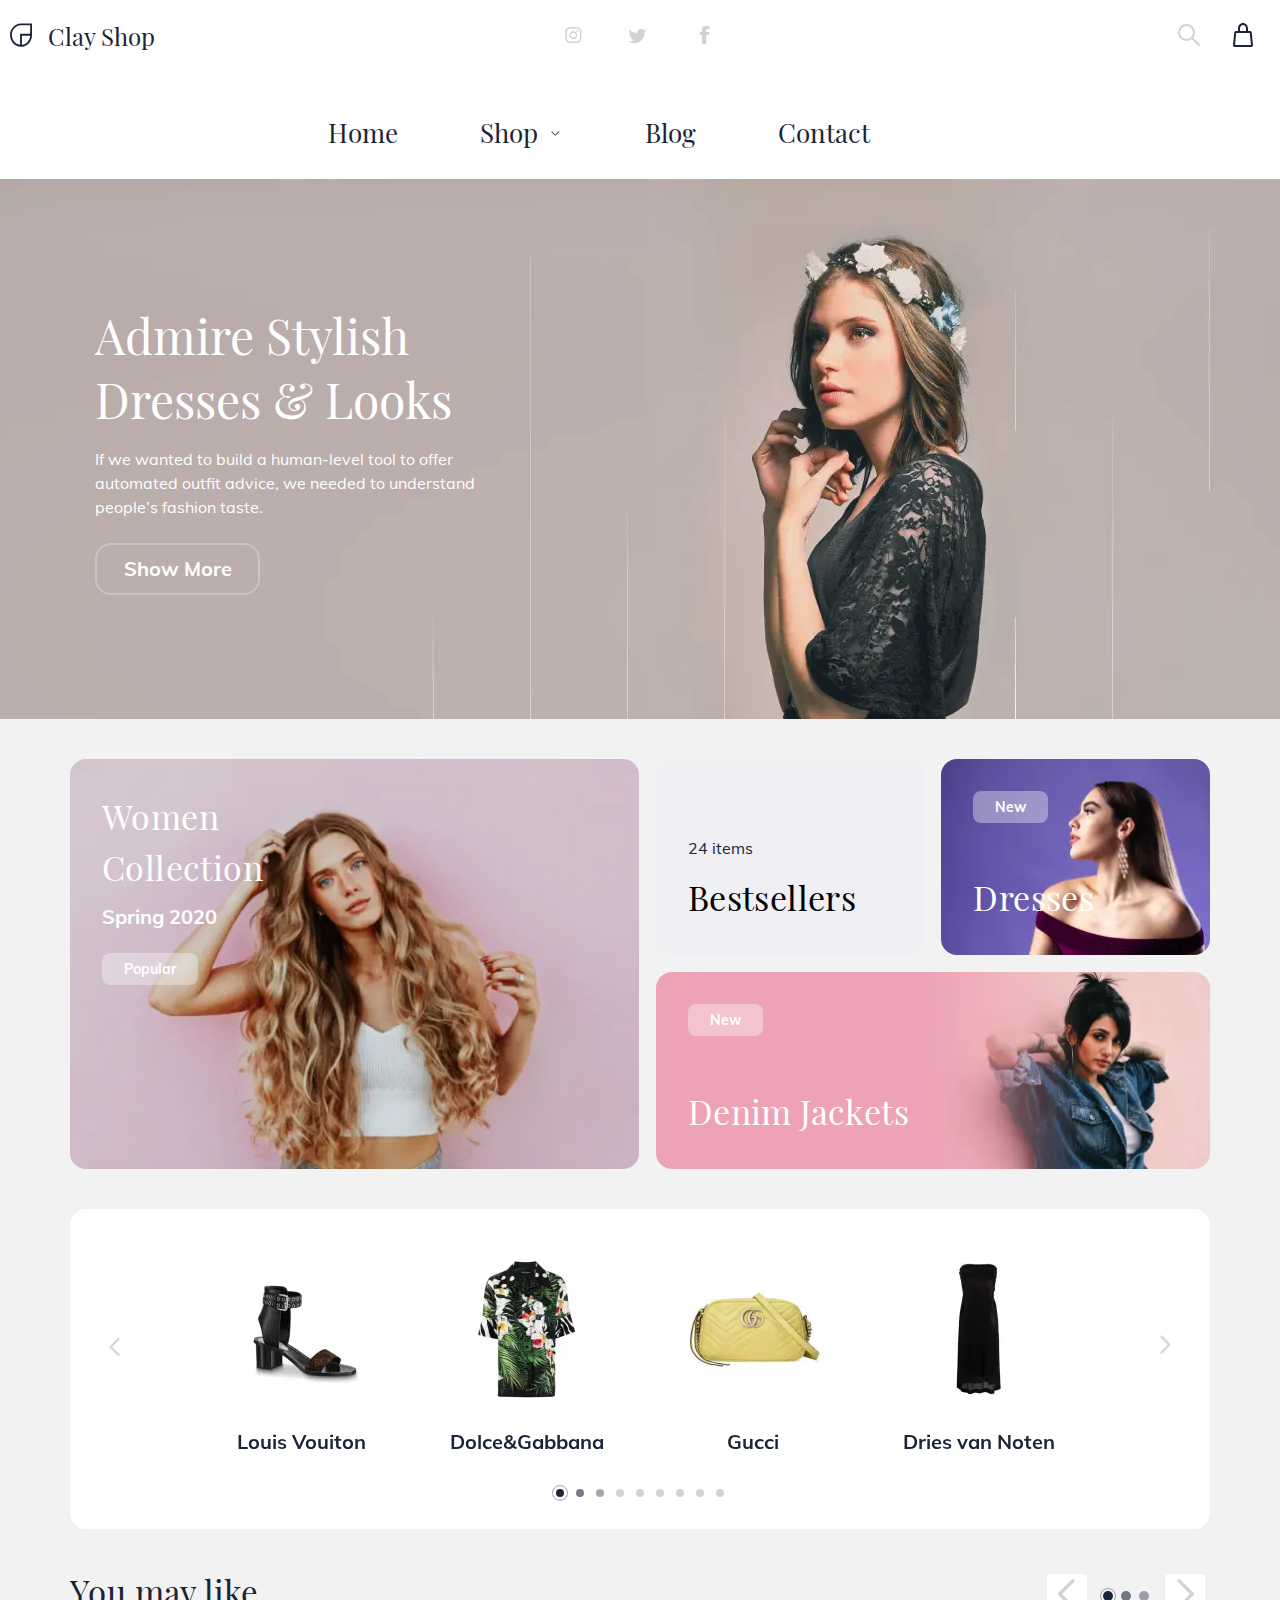
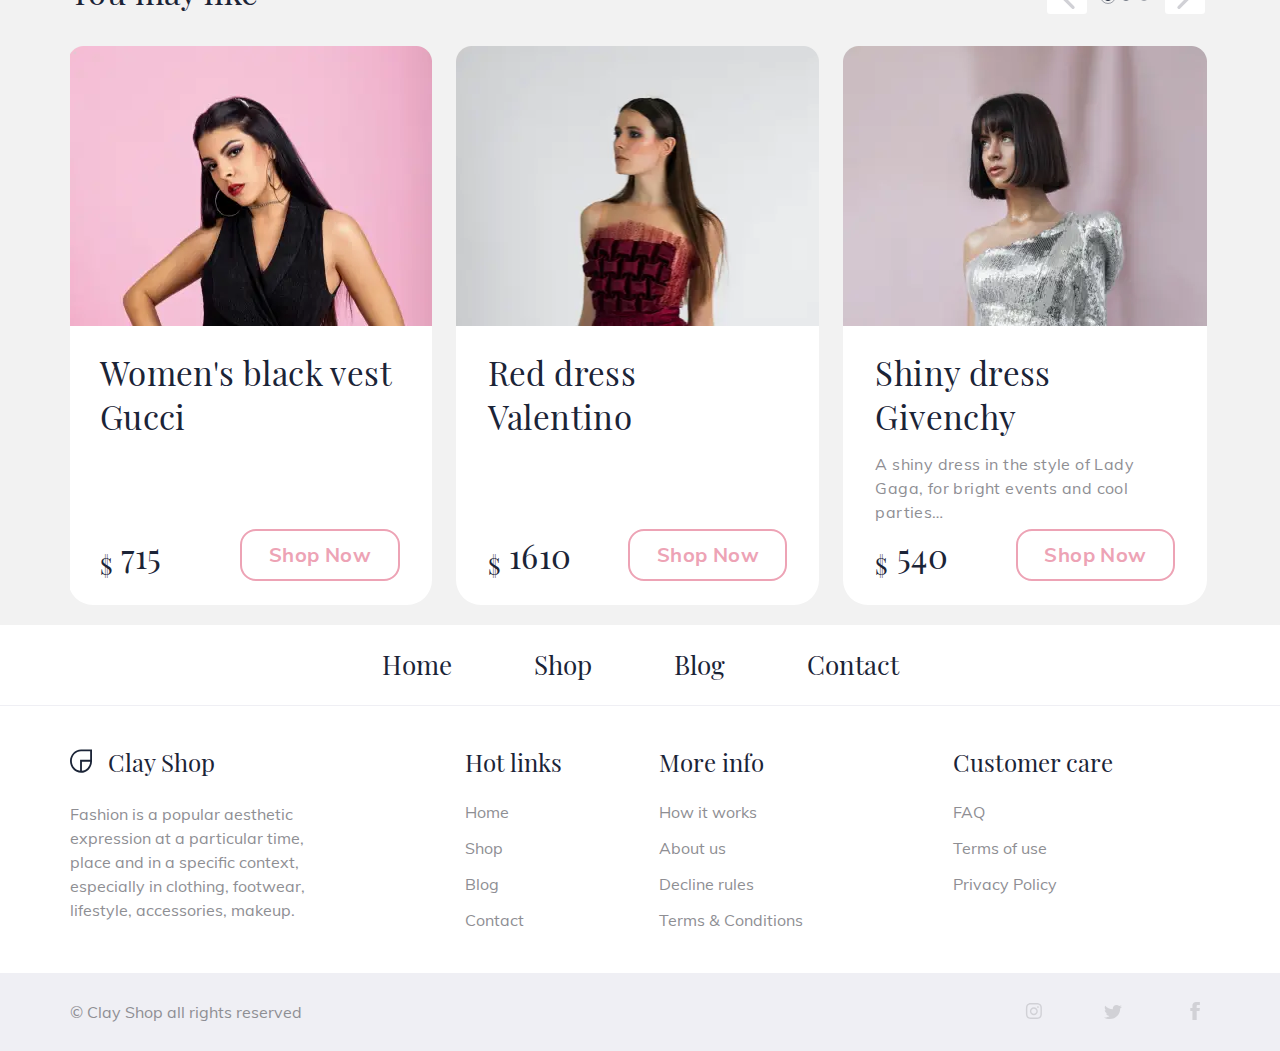
==== commit f808d489: "start" ====
--- a/index.html
+++ b/index.html
@@ -85,7 +85,9 @@
 					<ul class="menu__list"> 						<li><a href="" class="menu__link menu__link_m  menu__link_a">Home</a></li> 						<li class="spollers  header__spoller spoller">-							<a href="./shop.html" class="menu__link spoller__title menu__link_m">Shop</a>+							<a href="./shop.html" class="menu__link spoller__title menu__link_m">Shop <span+									class="spoller__icon"></span></a>+							<span class="spoller__icon_m"></span> 							<ul class="spoller__list"> 								<li><a href="" class="menu__link spoller__link">List item one</a></li> 								<li><a href="" class="menu__link spoller__link">List item two</a></li>@@ -699,23 +701,6 @@
 									<div class="collection__row"> 										<div class="collection__price"> 											<span class="collection__valuthe">$</span>1610-										</div>-										<a href="" class="collection__btn btn">Shop Now</a>-									</div>-								</div>-							</div>-							<div class="collection__item">-								<div class="collection__picture">-									<picture><source srcset="./img/collection/three.webp" type="image/webp"><img src="./img/collection/three.png" alt="" class="collection__img"></picture>-								</div>-								<div class="collection__block">-									<div class="collection__title">Shiny dress Givenchy</div>-									<div class="collection__text">-										A shiny dress in the style of Lady Gaga, for bright events and cool parties…-									</div>-									<div class="collection__row">-										<div class="collection__price">-											<span class="collection__valuthe">$</span>540 										</div> 										<a href="" class="collection__btn btn">Shop Now</a> 									</div>@@ -831,29 +816,6 @@
 	</div> </footer> 	</div>-	<div class="popup popup_popup">-	<div class="popup__content">-		<div class="popup__body">-			<div class="popup__close"></div>-		</div>-	</div>-</div>-<div class="popup popup_massagename-message">-	<div class="popup__content">-		<div class="popup__body">-			<div class="popup__close"></div>-		</div>-	</div>-</div>-<div class="popup popup_video">-	<div class="popup__content">-		<div class="popup__body">-			<div class="popup__close popup__close_video"></div>-			<div class="popup__video _video"></div>-		</div>-	</div>-</div>- 	<script src="https://code.jquery.com/jquery-3.3.1.min.js"></script> <script src="js/vendors.min.js"></script> <script src="js/app.min.js"></script>--- a/css/style.min.css
+++ b/css/style.min.css
@@ -1 +1 @@
-@charset "UTF-8";@font-face{font-family:Mulish;font-display:swap;src:url(../fonts/Mulish-Bold.woff) format("woff"),url(../fonts/Mulish-Bold.woff2) format("woff2");font-weight:700;font-style:normal}@font-face{font-family:Mulish;font-display:swap;src:url(../fonts/Mulish-Regular.woff) format("woff"),url(../fonts/Mulish-Regular.woff2) format("woff2");font-weight:400;font-style:normal}@font-face{font-family:Playfair;font-display:swap;src:url(../fonts/PlayfairDisplay-Regular.woff) format("woff"),url(../fonts/PlayfairDisplay-Regular.woff2) format("woff2");font-weight:400;font-style:normal}@font-face{font-family:PlayfairSC;font-display:swap;src:url(../fonts/PlayfairDisplaySC-Regular.woff) format("woff"),url(../fonts/PlayfairDisplaySC-Regular.woff2) format("woff2");font-weight:400;font-style:normal}*{padding:0;margin:0;border:0}*,:after,:before{-webkit-box-sizing:border-box;box-sizing:border-box}:active,:focus{outline:0}a:active,a:focus{outline:0}aside,footer,header,nav,section{display:block}body,html{height:100%;min-width:320px}body{line-height:1;font-family:Mulish;-ms-text-size-adjust:100%;-moz-text-size-adjust:100%;-webkit-text-size-adjust:100%}button,input,textarea{font-family:Mulish}input::-ms-clear{display:none}button{cursor:pointer}button::-moz-focus-inner{padding:0;border:0}a,a:visited{text-decoration:none}a:hover{text-decoration:none}ul li{list-style:none}img{vertical-align:top}h1,h2,h3,h4,h5,h6{font-weight:inherit;font-size:inherit}body{color:#000;font-size:16px}body._lock{overflow:hidden}.wrapper{width:100%;min-height:100%;overflow:hidden;display:-webkit-box;display:-ms-flexbox;display:flex;-webkit-box-orient:vertical;-webkit-box-direction:normal;-ms-flex-direction:column;flex-direction:column}._container{max-width:1140px;margin:0 auto}.btn{display:-webkit-inline-box;display:-ms-inline-flexbox;display:inline-flex;-webkit-box-align:center;-ms-flex-align:center;align-items:center;-webkit-box-pack:center;-ms-flex-pack:center;justify-content:center;height:52px;padding:0 26.5px;font-weight:600;font-size:20px;color:#fff;border:2px solid #ffffff44;border-radius:16px;-webkit-transition:all .3s ease 0s;-o-transition:all .3s ease 0s;transition:all .3s ease 0s}.btn._fw{width:100%}.select{position:relative}.select__item{position:relative}.select__title{color:#000;border:1px solid #d9d9d9;background-color:#fff;cursor:pointer;border-radius:4px}.select__value{display:-webkit-box;display:-ms-flexbox;display:flex;font-size:14px;height:30px;padding:0 15px;-webkit-box-align:center;-ms-flex-align:center;align-items:center;-webkit-box-pack:justify;-ms-flex-pack:justify;justify-content:space-between;-webkit-box-orient:horizontal;-webkit-box-direction:reverse;-ms-flex-direction:row-reverse;flex-direction:row-reverse}.select__value span{height:1em;overflow:hidden;display:-webkit-box;-webkit-line-clamp:1;-webkit-box-orient:vertical}.select__value:before{content:"";display:inline-block;-webkit-transition:all .3s ease 0s;-o-transition:all .3s ease 0s;transition:all .3s ease 0s;width:11px;height:7px;background:url(../img/icons/select.svg) center/100% no-repeat}.select__input{width:100%;background-color:transparent;height:100%}.select__options{color:#000;display:none;position:absolute;top:29px;border-radius:0 0 4px 4px;min-width:100%;left:0;background-color:#fff;border-top:0;border:1px solid #d9d9d9;border-top:0;font-size:14px;padding:10px 0 5px 0}.select__option{cursor:pointer;padding:5px 15px;margin:0}.select._active{z-index:5}.select._active .select__value:before{-webkit-transform:rotate(-180deg);-ms-transform:rotate(-180deg);transform:rotate(-180deg)}.select._active .select__options{display:block}input[type=email],input[type=tel],input[type=text],textarea{-webkit-appearance:none;-moz-appearance:none;appearance:none}.input{border-radius:0!important;width:100%;display:block;padding:0 20px}textarea.input{resize:none;padding:0 0}.checkbox{position:relative}.checkbox__input{position:absolute;width:0;height:0;opacity:0;visibility:hidden}.checkbox__input:checked+.checkbox__text:before{background:#fff url(../img/icons/check.svg) center no-repeat}.checkbox__text{display:-webkit-inline-box;display:-ms-inline-flexbox;display:inline-flex;-webkit-box-align:center;-ms-flex-align:center;align-items:center;position:relative;font-size:16px;color:#fff;letter-spacing:-.3px;line-height:calc(20 / 16);cursor:pointer}.checkbox__text:before{content:"";-ms-flex-item-align:start;align-self:flex-start;margin:0 14px 0 0;-webkit-box-flex:0;-ms-flex:0 0 20px;flex:0 0 20px;left:0;top:0;width:20px;height:18px;background:#fff;border:1px solid #a7a9ac}.checkbox a{color:#fff;text-decoration:underline}.checkbox._error .checkbox__text:before{border:1px solid #ee1212}.options{display:-webkit-box;display:-ms-flexbox;display:flex;-webkit-box-orient:vertical;-webkit-box-direction:normal;-ms-flex-direction:column;flex-direction:column;-webkit-box-align:start;-ms-flex-align:start;align-items:flex-start}.options__item{position:relative;cursor:pointer}.options__input{position:absolute;width:0;height:0;opacity:0;left:0;top:0;visibility:hidden}.options__input:checked+.options__text:after{-webkit-transform:scale(1);-ms-transform:scale(1);transform:scale(1)}.options__text{display:-webkit-inline-box;display:-ms-inline-flexbox;display:inline-flex;-webkit-box-align:center;-ms-flex-align:center;align-items:center;position:relative;font-size:16px;color:#fff;letter-spacing:-.3px;line-height:calc(20 / 16)}.options__text:before{content:"";-ms-flex-item-align:start;align-self:flex-start;margin:0 14px 0 0;-webkit-box-flex:0;-ms-flex:0 0 20px;flex:0 0 20px;left:0;top:0;border-radius:50%;width:20px;height:18px;background:#fff;border:1px solid #a7a9ac}.options__text:after{content:"";-webkit-transition:all .3s ease 0s;-o-transition:all .3s ease 0s;transition:all .3s ease 0s;-webkit-transform:scale(0);-ms-transform:scale(0);transform:scale(0);width:10px;height:10px;border-radius:50%;background-color:#77243a;position:absolute;left:5px;top:4px}.rating-block{display:table;font-size:0}.rating{display:inline-block;position:relative;vertical-align:middle}.rating.edit .star{cursor:pointer}.rating .star{width:17px;height:14px;display:inline-block;position:relative;z-index:3}.rating__line{position:absolute;width:85px;height:14px;top:0;left:0;background:url(../img/icons/bg_rating.svg) 0 0 no-repeat;z-index:1;background-size:85px 100%}.rating__activeline{position:absolute;width:0;height:14px;top:0;left:0;background:url(../img/icons/bg_rating_active.svg) 0 0 no-repeat;z-index:2;background-size:85px 100%}.rating__value{display:inline-block;color:#1b3139;font-size:14px;line-height:13px;vertical-align:middle}.quantity{width:88px;height:40px;display:-webkit-box;display:-ms-flexbox;display:flex;border:1px solid rgba(166,166,166,.45)}.quantity__button{-webkit-box-flex:0;-ms-flex:0 0 30px;flex:0 0 30px;position:relative;cursor:pointer}.quantity__button::after,.quantity__button::before{content:"";position:absolute;top:50%;left:50%;-webkit-transition:all .3s ease 0s;-o-transition:all .3s ease 0s;transition:all .3s ease 0s;margin:0 0 0 -4.5px;background-color:#a6a6a6;width:9px;height:1px}.quantity__button_plus::before{-webkit-transform:rotate(-90deg);-ms-transform:rotate(-90deg);transform:rotate(-90deg)}.quantity__input{-webkit-box-flex:1;-ms-flex:1 1 auto;flex:1 1 auto}.quantity__input input{height:100%;color:#a6a6a6;font-size:12px;width:100%;text-align:center}.row:after{display:block;content:"";clear:both}.rub:after{content:"₽"}ol.counter{list-style-type:none;counter-reset:item}ol.counter li{position:relative;padding:0 0 0 45px}ol.counter li:before{counter-increment:item;content:counter(item);position:absolute;left:0;top:0;color:#818181;font-size:14px;font-weight:700;text-align:center;line-height:26px;border-radius:50%;width:28px;height:28px;border:1px solid #4274bb}.ellipsis{display:block;overflow:hidden;width:100%;white-space:nowrap;-o-text-overflow:ellipsis;text-overflow:ellipsis}.es{overflow:hidden;white-space:nowrap;-o-text-overflow:ellipsis;text-overflow:ellipsis}.table{display:table;font-size:0;width:100%}.trow{display:table-row}.cell{display:table-cell}.cell.full{width:100%}._ibg{position:relative}._ibg img{position:absolute;width:100%;height:100%;top:0;left:0;-o-object-fit:cover;object-fit:cover}body.ie ._ibg{background-position:center;background-size:cover;background-repeat:no-repeat}body.ie ._ibg img{width:0;height:0;opacity:0;visibility:hidden}.video{position:relative;overflow:hidden;height:0;padding-bottom:56.25%}.video embed,.video iframe,.video object,.video video{position:absolute;top:0;left:0;width:100%;height:100%}.videobg embed,.videobg iframe,.videobg object,.videobg video{position:fixed;top:50%;left:50%;min-width:100%;min-height:100%;width:auto;height:auto;z-index:-100;-webkit-transform:translateX(-50%) translateY(-50%);-ms-transform:translateX(-50%) translateY(-50%);transform:translateX(-50%) translateY(-50%);background-size:cover}._more-content{-webkit-transition:all .3s ease 0s;-o-transition:all .3s ease 0s;transition:all .3s ease 0s;overflow:hidden}._more-link{cursor:pointer}._more-link span{font-style:normal}._more-link span:first-child{display:block}._more-link span:last-child{display:none}._more-link._active span{font-style:normal}._more-link._active span:first-child{display:none}._more-link._active span:last-child{display:block}#map{background:url(../img/icons/loading.gif) center/50px no-repeat}._swiper{overflow:hidden}._swiper .swiper-wrapper{width:100%;height:100%;-webkit-box-sizing:content-box;box-sizing:content-box;display:-webkit-box;display:-ms-flexbox;display:flex;position:relative}._swiper.swiper-container-vertical .swiper-wrapper{-webkit-box-orient:vertical;-webkit-box-direction:normal;-ms-flex-direction:column;flex-direction:column}._swiper.swiper-container-autoheight .swiper-wrapper{-webkit-box-align:start;-ms-flex-align:start;align-items:flex-start}.swiper-container-initialized .swiper-slide{-ms-flex-negative:0;flex-shrink:0}.swiper-container-android .swiper-slide,.swiper-container-android .swiper-wrapper{-webkit-transform:translate3d(0,0,0);transform:translate3d(0,0,0)}.swiper-button-lock{display:none!important}._tabs-block{display:none}._tabs-block._active{display:block}.mirror{-webkit-transform:scale(-1,1);-ms-transform:scale(-1,1);transform:scale(-1,1)}.nicescroll-rails{z-index:1000!important}._custom-scroll{position:fixed;right:0;top:0;width:3px;height:100%;z-index:1000}._custom-scroll__line{background-color:rgba(0,0,0,.5);border-radius:3px 0 0 3px;position:relative;left:0;top:0;width:100%}.popup{-webkit-overflow-scrolling:touch;position:fixed;top:0;left:0;z-index:100;padding:30px 10px;width:100%;height:100%;visibility:hidden;-webkit-transition:visibility .8s ease 0s;-o-transition:visibility .8s ease 0s;transition:visibility .8s ease 0s}.popup::before{content:"";background-color:rgba(0,0,0,.9);position:fixed;width:100%;height:100%;top:0;left:0;opacity:0;-webkit-transition:opacity .8s ease 0s;-o-transition:opacity .8s ease 0s;transition:opacity .8s ease 0s}.popup.show{visibility:visible;overflow:auto}.popup.show::before{opacity:1}.popup.show .popup__body{-webkit-transform:scale(1);-ms-transform:scale(1);transform:scale(1)}.popup._active{visibility:visible;overflow:auto}.popup._active::before{opacity:1}.popup._active .popup__body{-webkit-transition:all .3s ease .2s;-o-transition:all .3s ease .2s;transition:all .3s ease .2s;-webkit-transform:scale(1);-ms-transform:scale(1);transform:scale(1)}.popup__content{display:-webkit-box;display:-ms-flexbox;display:flex;-webkit-box-orient:vertical;-webkit-box-direction:normal;-ms-flex-direction:column;flex-direction:column;-webkit-box-align:center;-ms-flex-align:center;align-items:center;min-height:100%;-webkit-box-flex:1;-ms-flex:1 1 auto;flex:1 1 auto;width:100%;display:flex;-webkit-box-pack:center;-ms-flex-pack:center;justify-content:center;align-items:center}.popup__body{-webkit-transform:scale(0);-ms-transform:scale(0);transform:scale(0);-webkit-transition:all .3s ease 0s;-o-transition:all .3s ease 0s;transition:all .3s ease 0s;background-color:#fff;padding:50px;width:100%;max-width:800px}.popup__close{width:15px;height:15px;position:absolute;top:0;right:0;cursor:pointer;z-index:30;background:url(../img/icons/close.svg) 0 0 no-repeat}.header__content{max-width:1283px;padding:0 10px;margin:0 auto}.header__top{display:-webkit-box;display:-ms-flexbox;display:flex;-webkit-box-pack:justify;-ms-flex-pack:justify;justify-content:space-between;-webkit-box-align:center;-ms-flex-align:center;align-items:center;padding:20px 0;position:relative}.header__logo{display:-webkit-box;display:-ms-flexbox;display:flex;-webkit-box-align:center;-ms-flex-align:center;align-items:center;z-index:111}.header__logo-icon{margin-right:16px}.header__logo-svg{-webkit-transition:all .8s ease 0s;-o-transition:all .8s ease 0s;transition:all .8s ease 0s}.header__logo-text{font-family:Playfair;font-size:24px;color:#1b2437;line-height:32px;-webkit-transition:all .8s ease 0s;-o-transition:all .8s ease 0s;transition:all .8s ease 0s}.header__logo_w{fill:#fff;color:#fff}.header__search-basket{display:-webkit-inline-box;display:-ms-inline-flexbox;display:inline-flex;-webkit-box-align:center;-ms-flex-align:center;align-items:center;position:relative}.header__search-basket .icon-menu{display:none}.header__search:hover .social__svg{stroke:#000}.header__basket{margin-left:24px}.header__bottom{padding:45px 0 30px}.header__spoller{position:relative}.social__list{display:-webkit-box;display:-ms-flexbox;display:flex;-webkit-box-align:center;-ms-flex-align:center;align-items:center;-webkit-box-pack:justify;-ms-flex-pack:justify;justify-content:space-between;position:absolute;left:50%;-webkit-transform:translateX(-50%);-ms-transform:translateX(-50%);transform:translateX(-50%)}.social__list>li{margin-right:40px}.social__list>li:last-child{margin-right:0}.social__item{display:inline-block}.social .header__search:hover .social__svg,.social__item:hover .social__svg{fill:#000}.menu__list{display:-webkit-box;display:-ms-flexbox;display:flex;-webkit-box-pack:center;-ms-flex-pack:center;justify-content:center;-webkit-box-align:center;-ms-flex-align:center;align-items:center;margin:0 -41px;position:relative;z-index:2}.menu__list li{padding:0 41px}.menu__link{font-family:Playfair;font-size:26px;line-height:32px;color:#1b2437;cursor:pointer}.menu .spoller__title{padding-right:25px;position:relative;display:block}.menu .spoller__title::after{content:"";width:15px;background:url(../img/icons/arrow_list.svg) center/contain no-repeat;height:15px;-webkit-transition:-webkit-transform .3s ease 0s;transition:-webkit-transform .3s ease 0s;-o-transition:transform .3s ease 0s;transition:transform .3s ease 0s;transition:transform .3s ease 0s,-webkit-transform .3s ease 0s;position:absolute;right:0;top:50%;-webkit-transform:translateY(-50%);-ms-transform:translateY(-50%);transform:translateY(-50%)}.menu .spoller__title::before{display:none}.menu .spoller__title.arrow::before{-webkit-transform:translateY(-50%) rotate(180deg);-ms-transform:translateY(-50%) rotate(180deg);transform:translateY(-50%) rotate(180deg)}.menu .spoller__list{height:0;-webkit-transition:.5s;-o-transition:.5s;transition:.5s;overflow-y:auto;overflow-x:hidden;position:absolute;width:300px;z-index:10;left:0;border:1px solid #4e4e4e;border-radius:5px;background-color:#fff}.menu .spoller__list .spoller__link{font-size:18px}.menu .spoller__list.active{height:150px}.footer__top{padding:24px 0}.middle{padding:40px 0 43px;border-top:1px solid #efeff4}.middle__row{display:-webkit-box;display:-ms-flexbox;display:flex;-webkit-box-align:start;-ms-flex-align:start;align-items:flex-start}.middle__item-about{-webkit-box-flex:0;-ms-flex:0 0 24%;flex:0 0 24%;margin-right:121px}.middle__text{margin-top:24px;line-height:24px;color:#8e8e93}.middle__item-list:nth-child(2){margin-right:97px}.middle__item-list:nth-child(3){margin-right:150px}.middle__title{font-family:Playfair;font-size:24px;line-height:32px;color:#1b2437;margin-bottom:24px}.middle__list li{margin-bottom:16px}.middle__list li:last-child{margin-bottom:0}.middle__link{line-height:20px;color:#8e8e93}.middle__link:hover{color:#000}.bottom{padding:26px 0;background:#efeff4}.bottom__row{display:-webkit-box;display:-ms-flexbox;display:flex;-webkit-box-align:center;-ms-flex-align:center;align-items:center;-webkit-box-pack:justify;-ms-flex-pack:justify;justify-content:space-between}.bottom__license{line-height:20px;color:#8e8e93}.bottom__social{position:static;-webkit-transform:translate(0,0);-ms-transform:translate(0,0);transform:translate(0,0)}.bottom__social .social__item:hover .social__svg_f{fill:#000}.bottom__social li{margin-left:15px}.owl-carousel{display:none;width:100%;-webkit-tap-highlight-color:transparent;position:relative;z-index:1}.owl-carousel .owl-stage{position:relative;-ms-touch-action:pan-Y;touch-action:manipulation;-moz-backface-visibility:hidden}.owl-carousel .owl-stage:after{content:".";display:block;clear:both;visibility:hidden;line-height:0;height:0}.owl-carousel .owl-stage-outer{position:relative;overflow:hidden;-webkit-transform:translate3d(0,0,0)}.owl-carousel .owl-item,.owl-carousel .owl-wrapper{-webkit-backface-visibility:hidden;-moz-backface-visibility:hidden;-ms-backface-visibility:hidden;-webkit-transform:translate3d(0,0,0);-moz-transform:translate3d(0,0,0);-ms-transform:translate3d(0,0,0)}.owl-carousel .owl-item{position:relative;min-height:1px;float:left;-webkit-backface-visibility:hidden;-webkit-tap-highlight-color:transparent;-webkit-touch-callout:none}.owl-carousel .owl-item img{display:block;width:100%}.owl-carousel .owl-dots.disabled,.owl-carousel .owl-nav.disabled{display:none}.owl-carousel .owl-dot,.owl-carousel .owl-nav .owl-next,.owl-carousel .owl-nav .owl-prev{cursor:pointer;-webkit-user-select:none;-moz-user-select:none;-ms-user-select:none;user-select:none}.owl-carousel .owl-nav button.owl-next,.owl-carousel .owl-nav button.owl-prev,.owl-carousel button.owl-dot{background:0 0;color:inherit;border:none;padding:0!important;font:inherit}.owl-carousel.owl-loaded{display:block}.owl-carousel.owl-loading{opacity:0;display:block}.owl-carousel.owl-hidden{opacity:0}.owl-carousel.owl-refresh .owl-item{visibility:hidden}.owl-carousel.owl-drag .owl-item{-ms-touch-action:pan-y;touch-action:pan-y;-webkit-user-select:none;-moz-user-select:none;-ms-user-select:none;user-select:none}.owl-carousel.owl-grab{cursor:move;cursor:-webkit-grab;cursor:grab}.owl-carousel.owl-rtl{direction:rtl}.owl-carousel.owl-rtl .owl-item{float:right}.owl-carousel .owl-next,.owl-carousel .owl-prev{position:absolute;top:43%;-webkit-transform:translate(0,-50%);-ms-transform:translate(0,-50%);transform:translate(0,-50%);cursor:pointer;width:24px;height:24px}.owl-carousel .owl-prev{left:-10%;background:url(../img/icons/arrow.svg) center/contain no-repeat!important}.owl-carousel .owl-next{-webkit-transform:translate(0,-60%);-ms-transform:translate(0,-60%);transform:translate(0,-60%);right:-10%;background:url(../img/icons/arrow_n.svg) center/contain no-repeat!important}.no-js .owl-carousel{display:block}.owl-carousel .animated{-webkit-animation-duration:1s;animation-duration:1s;-webkit-animation-fill-mode:both;animation-fill-mode:both}.owl-carousel .owl-animated-in{z-index:0}.owl-carousel .owl-animated-out{z-index:1}.owl-carousel .fadeOut{-webkit-animation-name:fadeOut;animation-name:fadeOut}@-webkit-keyframes fadeOut{0%{opacity:1}100%{opacity:0}}@keyframes fadeOut{0%{opacity:1}100%{opacity:0}}.owl-height{-webkit-transition:height .5s ease-in-out;-o-transition:height .5s ease-in-out;transition:height .5s ease-in-out}.owl-carousel .owl-item .owl-lazy{opacity:0;-webkit-transition:opacity .4s ease;-o-transition:opacity .4s ease;transition:opacity .4s ease}.owl-carousel .owl-item .owl-lazy:not([src]),.owl-carousel .owl-item .owl-lazy[src^=""]{max-height:0}.owl-carousel .owl-item img.owl-lazy{-webkit-transform-style:preserve-3d;transform-style:preserve-3d}.owl-carousel .owl-video-wrapper{position:relative;height:100%;background:#000}._no-webp .owl-carousel .owl-video-play-icon{background:url(owl.video.play.png) no-repeat}.owl-carousel .owl-video-play-icon{position:absolute;height:80px;width:80px;left:50%;top:50%;margin-left:-40px;margin-top:-40px;cursor:pointer;z-index:1;-webkit-backface-visibility:hidden;-webkit-transition:-webkit-transform .1s ease;transition:-webkit-transform .1s ease;-o-transition:transform .1s ease;transition:transform .1s ease;transition:transform .1s ease,-webkit-transform .1s ease}.owl-carousel .owl-video-play-icon:hover{-webkit-transform:scale(1.3,1.3);-ms-transform:scale(1.3,1.3);transform:scale(1.3,1.3)}.owl-carousel .owl-video-playing .owl-video-play-icon,.owl-carousel .owl-video-playing .owl-video-tn{display:none}.owl-carousel .owl-video-tn{opacity:0;height:100%;background-position:center center;background-repeat:no-repeat;background-size:contain;-webkit-transition:opacity .4s ease;-o-transition:opacity .4s ease;transition:opacity .4s ease}.owl-carousel .owl-video-frame{position:relative;z-index:1;height:100%;width:100%}.owl-theme .owl-nav{margin-top:10px;text-align:center;-webkit-tap-highlight-color:transparent}.owl-theme .owl-nav [class*=owl-]{color:#fff;font-size:14px;margin:5px;padding:4px 7px;background:#d6d6d6;display:inline-block;cursor:pointer;border-radius:3px}.owl-theme .owl-nav [class*=owl-]:hover{background:#869791;color:#fff;text-decoration:none}.owl-theme .owl-nav .disabled{opacity:.5;cursor:default}.owl-theme .owl-nav.disabled+.owl-dots{margin-top:10px}.owl-theme .owl-dots{text-align:center;-webkit-tap-highlight-color:transparent}.owl-theme .owl-dots .owl-dot{display:inline-block;zoom:1}.owl-theme .owl-dots .owl-dot span{width:10px;height:10px;margin:5px 7px;background:#d6d6d6;display:block;-webkit-backface-visibility:visible;-webkit-transition:opacity .2s ease;-o-transition:opacity .2s ease;transition:opacity .2s ease;border-radius:30px}.owl-theme .owl-dots .owl-dot.active span,.owl-theme .owl-dots .owl-dot:hover span{background:#869791}.page{-webkit-box-flex:1;-ms-flex:1 1 auto;flex:1 1 auto;background:#f2f2f2}.bigboard{width:100%;height:540px}.bigboard__contain{position:relative;width:100%;height:100%}.bigboard__content{position:absolute;z-index:2;height:100%;width:400px;display:-webkit-box;display:-ms-flexbox;display:flex;-webkit-box-orient:vertical;-webkit-box-direction:normal;-ms-flex-direction:column;flex-direction:column;-webkit-box-pack:center;-ms-flex-pack:center;justify-content:center;-webkit-box-align:start;-ms-flex-align:start;align-items:flex-start;margin-left:95px}.bigboard__title{font-family:Playfair;font-size:calc(34px + 14 * ((100vw - 320px)/ 1046));line-height:calc(38px + 26 * ((100vw - 320px)/ 1046));color:#fff;margin-bottom:16px}.bigboard__text{font-size:16px;line-height:24px;color:#fff;margin-bottom:24px}.bigboard__main-screen{position:absolute;left:0;top:0;width:100%;height:100%}.blog{padding:40px 0;background:#f2f2f2}.blog__wrap{display:-ms-grid;display:grid;-ms-grid-columns:49.9% calc(7.5px + 9.5 * ((100vw - 320px)/ 1046)) .5fr calc(7.5px + 9.5 * ((100vw - 320px)/ 1046)) .5fr;grid-template-columns:49.9% .5fr .5fr;-ms-grid-rows:1fr calc(7.5px + 9.5 * ((100vw - 320px)/ 1046)) 1fr;grid-template-rows:repeat(2,1fr);grid-template-areas:"big smallOne smallTwo" "big middle middle";grid-gap:calc(7.5px + 9.5 * ((100vw - 320px)/ 1046));-webkit-box-pack:center;-ms-flex-pack:center;justify-content:center}.blog__block{position:relative;width:100%;height:100%;display:block}.blog__item{display:block;border-radius:16px;overflow:hidden;-webkit-transition:all .3s ease 0s;-o-transition:all .3s ease 0s;transition:all .3s ease 0s;color:#1b2437}.blog__item:hover{-webkit-box-shadow:0 0 10px #585858;box-shadow:0 0 10px #585858}.blog__flex .blog__content{display:-webkit-box;display:-ms-flexbox;display:flex;-webkit-box-orient:vertical;-webkit-box-direction:normal;-ms-flex-direction:column;flex-direction:column;-webkit-box-pack:justify;-ms-flex-pack:justify;justify-content:space-between;-webkit-box-align:start;-ms-flex-align:start;align-items:flex-start}.blog__big{-ms-grid-row:1;-ms-grid-row-span:3;-ms-grid-column:1;grid-area:big;height:32vw;max-height:504px}.blog__content{padding:32px;position:absolute;z-index:2;top:0;left:0;width:100%;height:100%}.blog__title{font-family:Playfair;font-size:34px;font-size:calc(18px + 16 * ((100vw - 320px)/ 1046));line-height:calc(23px + 28 * ((100vw - 320px)/ 1046));letter-spacing:.4px;color:#fff}.blog__title_b{color:#000}.blog__date{font-weight:600;font-size:20px;line-height:25px;color:#fff;margin:11px 0 24px}.blog__btn{font-weight:700;font-size:14px;line-height:18px;color:#fff;background:#ffffff5b;border-radius:8px;display:-webkit-inline-box;display:-ms-inline-flexbox;display:inline-flex;-webkit-box-pack:center;-ms-flex-pack:center;justify-content:center;-webkit-box-align:center;-ms-flex-align:center;align-items:center;height:32px;padding:0 22px}.blog__img{position:absolute;left:0;top:0;width:100%;height:100%}.blog__small{-ms-grid-row:1;-ms-grid-column:5;grid-area:smallTwo}.blog__small_w{-ms-grid-row:1;-ms-grid-column:3;grid-area:smallOne;background:#efeff4}.blog__small_w .blog__content{display:-webkit-box;display:-ms-flexbox;display:flex;-webkit-box-orient:vertical;-webkit-box-direction:normal;-ms-flex-direction:column;flex-direction:column;-webkit-box-pack:end;-ms-flex-pack:end;justify-content:flex-end}.blog__subtitle{margin-bottom:16px}.blog__middle{-ms-grid-row:3;-ms-grid-column:3;-ms-grid-column-span:3;grid-area:middle}.products{margin-bottom:40px;position:relative}.products__contain{background-color:#fff;border-radius:16px;padding:50px 0 65px}.products__wrap{position:relative}.products .owl-dots{position:absolute;right:0;bottom:-45px;left:0;z-index:15;display:-webkit-box;display:-ms-flexbox;display:flex;-webkit-box-pack:center;-ms-flex-pack:center;justify-content:center;margin-right:15%;margin-left:15%;list-style:none}.products .owl-dots .owl-dot span{border-radius:50%;display:inline-block;-webkit-box-sizing:content-box;box-sizing:content-box;width:8px;height:8px;margin:0 6px;cursor:pointer;background:rgba(27,36,55,.2);-webkit-transition:opacity .6s ease;-o-transition:opacity .6s ease;transition:opacity .6s ease}.products .owl-dots .owl-dot.active span{opacity:1;position:relative;background:#1b2437}.products .owl-dots .owl-dot.active span::before{content:"";width:16px;height:16px;position:absolute;top:50%;left:50%;-webkit-transform:translate(-50%,-50%);-ms-transform:translate(-50%,-50%);transform:translate(-50%,-50%);border-radius:50%;border:1px solid rgba(27,36,55,.4)}.products .owl-dots .dot-next span,.products .owl-dots .dot-prev span{background:rgba(27,36,55,.6)!important}.products .owl-dots .dot-next-next span,.products .owl-dots .dot-prev-prev span{background:rgba(27,36,55,.4)!important}.slider{max-width:79.25%;margin:0 auto}.slider__item{display:-webkit-box;display:-ms-flexbox;display:flex;-webkit-box-orient:vertical;-webkit-box-direction:normal;-ms-flex-direction:column;flex-direction:column;-webkit-box-pack:justify;-ms-flex-pack:justify;justify-content:space-between;-webkit-box-align:center;-ms-flex-align:center;align-items:center}.slider__image{height:140px;margin-bottom:30px;display:-webkit-box;display:-ms-flexbox;display:flex;-webkit-box-pack:center;-ms-flex-pack:center;justify-content:center;-webkit-box-align:center;-ms-flex-align:center;align-items:center}.slider__img{-o-object-fit:contain;object-fit:contain}.slider__text{font-weight:700;font-size:20px;line-height:25px;color:#1b2437}.collection{margin-bottom:20px;font-family:Playfair;font-size:calc(24px + 10 * ((100vw - 320px)/ 1046));line-height:calc(35px + 10 * ((100vw - 320px)/ 1046));letter-spacing:.4px;color:#1b2437}.collection__main-title{margin-bottom:33px}.collection__slider{position:relative}.collection .owl-nav{display:inline-block;margin:0;position:relative;width:220px}.collection .owl-next,.collection .owl-prev{position:absolute;z-index:100;width:40px;height:40px;border-radius:25px}.collection .owl-prev{background:#fff url(../img/icons/arrow.svg) center/contain no-repeat!important;left:0}.collection .owl-next{background:#fff url(../img/icons/arrow_n.svg) center/contain no-repeat!important;-webkit-transform:translateY(-20px);-ms-transform:translateY(-20px);transform:translateY(-20px);right:0}.collection .owl-carousel .owl-item{height:auto!important}.collection .owl-stage{display:-webkit-box;display:-ms-flexbox;display:flex}.collection__arr{position:absolute!important;right:0;top:-65px}.collection__dots{width:200px;overflow:hidden;background:0 0!important;margin:0!important;padding:0!important;display:-webkit-box!important;display:-ms-flexbox!important;display:flex!important;-webkit-box-pack:center;-ms-flex-pack:center;justify-content:center;-webkit-box-align:center;-ms-flex-align:center;align-items:center;overflow:visible}.collection__dots .owl-dot{display:none!important;background-color:transparent!important;width:8px;height:8px;border-radius:50%}.collection__dots .owl-dot.active span{opacity:1;position:relative;background:#1b2437!important}.collection__dots .owl-dot.active span::before{content:"";width:16px;height:16px;position:absolute;top:50%;left:50%;-webkit-transform:translate(-50%,-50%);-ms-transform:translate(-50%,-50%);transform:translate(-50%,-50%);border-radius:50%;border:1px solid rgba(27,36,55,.4)}.collection__dots .dot-next,.collection__dots .dot-next-next,.collection__dots .dot-prev,.collection__dots .dot-prev-prev,.collection__dots .owl-dot.active{display:inline-block!important}.collection__dots .dot-next span,.collection__dots .dot-prev span{background:rgba(27,36,55,.6)!important}.collection__dots .dot-next-next span,.collection__dots .dot-prev-prev span{background:rgba(27,36,55,.4)!important}.collection__item{border-radius:25px;display:-webkit-box;display:-ms-flexbox;display:flex;-webkit-box-orient:vertical;-webkit-box-direction:normal;-ms-flex-direction:column;flex-direction:column;min-height:100%;background-color:#fff}.collection__picture{-webkit-box-flex:0;-ms-flex:0 0 50%;flex:0 0 50%}.collection__img{-o-object-fit:cover;object-fit:cover;-o-object-position:center;object-position:center}.collection__block{-webkit-box-flex:1;-ms-flex:1 1 50%;flex:1 1 50%;padding:24px 32px;display:-webkit-box;display:-ms-flexbox;display:flex;-webkit-box-pack:justify;-ms-flex-pack:justify;justify-content:space-between;-webkit-box-orient:vertical;-webkit-box-direction:normal;-ms-flex-direction:column;flex-direction:column}.collection__title{margin-bottom:14px}.collection__text{line-height:24px;color:#8e8e93;font-family:Mulish;font-size:16px;margin-bottom:5px}.collection__row{display:-webkit-box;display:-ms-flexbox;display:flex;-webkit-box-pack:justify;-ms-flex-pack:justify;justify-content:space-between;-webkit-box-align:center;-ms-flex-align:center;align-items:center}.collection__price{display:-webkit-box;display:-ms-flexbox;display:flex;-webkit-box-align:center;-ms-flex-align:center;align-items:center}.collection__valuthe{position:relative;bottom:-10px;font-size:24px;line-height:32px;margin-right:8px}.collection__btn{font-family:Mulish;font-weight:600;font-size:20px;line-height:25px;color:#eda3b5;border:2px solid #eda3b5}@media (min-width:599px){.menu__link:hover{position:relative}.menu__link:hover::before{content:"";position:absolute;left:50%;top:125%;width:2px;height:20px;background:#000;-webkit-transform:translateX(-50%);-ms-transform:translateX(-50%);transform:translateX(-50%)}}@media (min-width:600px){.social__list_two{display:none}.social__wrap_two{display:none}}@media (min-width:991.98px){.quantity__button:hover::after,.quantity__button:hover::before{background-color:rgba(0,0,0,.5)}}@media (min-width:992px){.btn:hover{color:#eda3b5;background-color:#fff}.select__option:hover{background:#d9d9d9}.checkbox a:hover{text-decoration:none}}@media (max-width:1152px){._container{max-width:970px}.middle__row{-webkit-box-pack:justify;-ms-flex-pack:justify;justify-content:space-between}.middle__item-about{margin-right:20px}.middle__item-list:nth-child(2){margin-right:20px}.middle__item-list:nth-child(3){margin-right:20px}}@media (max-width:991.98px){._container{max-width:750px}.select__title{font-size:18px}.select__options{font-size:18px}.header__search .social__svg{stroke:#000}.social__item .social__svg{fill:#000}.footer__top{display:none}.middle__row{-webkit-box-pack:center;-ms-flex-pack:center;justify-content:center;-ms-flex-wrap:wrap;flex-wrap:wrap}.middle__item-about{-webkit-box-flex:0;-ms-flex:0 0 100%;flex:0 0 100%;margin-bottom:25px;padding:0 20px}.middle__text{margin-top:15px}.middle__item-list{-webkit-box-flex:0;-ms-flex:0 0 30%;flex:0 0 30%}.middle__title{margin-bottom:15px}.middle__list li{margin-bottom:10px}.bottom__social .social__item .social__svg_f{fill:#000}.blog__wrap{-ms-grid-rows:1fr calc(7.5px + 9.5 * ((100vw - 320px)/ 1046)) .7fr calc(7.5px + 9.5 * ((100vw - 320px)/ 1046)) .7fr;grid-template-rows:1fr .7fr .7fr;-ms-grid-columns:42vw calc(7.5px + 9.5 * ((100vw - 320px)/ 1046)) 42vw;grid-template-columns:42vw 42vw;grid-template-areas:"big big" "smallOne smallTwo" "middle middle"}.blog__big{-ms-grid-row:1;-ms-grid-row-span:1;-ms-grid-column:1;-ms-grid-column-span:3}.blog__small{-ms-grid-row:3;-ms-grid-column:3}.blog__small_w{-ms-grid-row:3;-ms-grid-column:1}.blog__middle{-ms-grid-row:5;-ms-grid-column:1;-ms-grid-column-span:3}}@media (max-width:767.98px){._container{max-width:none;padding:0 10px}.menu__list{margin:0 -25px}.menu__list li{padding:0 25px}.middle{padding:20px 20px}.middle__row{-webkit-box-pack:justify;-ms-flex-pack:justify;justify-content:space-between}.middle__item-about{-webkit-box-flex:0;-ms-flex:0 0 60%;flex:0 0 60%;padding:0}.middle__item-list:nth-child(2){margin-right:0}.middle__item-list:nth-child(3){margin-right:0}.middle__list li:last-child{margin-bottom:10px}.bigboard{height:340px}.bigboard__content{margin-left:20px}.blog__big{height:40vw}.blog__content{padding:15px}.collection{margin-bottom:20px}.collection__block{padding:10px 15px}.collection__row{-webkit-box-orient:vertical;-webkit-box-direction:normal;-ms-flex-direction:column;flex-direction:column}.collection__btn{margin-top:15px}}@media (max-width:650px){.bigboard__content{width:300px}}@media (max-width:600px){.header__top{height:50px}.header__search-basket .icon-menu{display:block;position:absolute;top:50%;right:0;-webkit-transform:translateY(-50%);-ms-transform:translateY(-50%);transform:translateY(-50%);width:30px;height:18px;cursor:pointer;z-index:111}.header__search-basket .icon-menu span{-webkit-transition:all .3s ease 0s;-o-transition:all .3s ease 0s;transition:all .3s ease 0s;top:calc(50% - 1px);left:0;position:absolute;width:100%;height:2px;background-color:#000}.header__search-basket .icon-menu span:first-child{top:0}.header__search-basket .icon-menu span:last-child{top:auto;bottom:0}.header__search-basket .icon-menu._active span{background-color:#fff;-webkit-transform:scale(0);-ms-transform:scale(0);transform:scale(0)}.header__search-basket .icon-menu._active span:first-child{-webkit-transform:rotate(-45deg);-ms-transform:rotate(-45deg);transform:rotate(-45deg);top:calc(50% - 1px)}.header__search-basket .icon-menu._active span:last-child{-webkit-transform:rotate(45deg);-ms-transform:rotate(45deg);transform:rotate(45deg);bottom:calc(50% - 1px)}.header__basket{margin-right:50px}.header__spoller{position:static}.social__list{position:static;-webkit-transform:translateX(0);-ms-transform:translateX(0);transform:translateX(0);margin:0 -15px}.social__list>li{margin-bottom:0!important;padding:0 15px!important}.social__list_one{display:none}.menu__body{position:fixed;width:100%;height:100%;top:0;left:100%;overflow:auto;background-color:#747474;padding:75px 0 20px 0;-webkit-transition:all .3s ease 0s;-o-transition:all .3s ease 0s;transition:all .3s ease 0s;overflow-x:hidden;z-index:101}.menu__body::before{content:"";position:fixed;width:100%;height:50px;background-color:#494949;top:0;left:100%;z-index:110;-webkit-transition:all .3s ease 0s;-o-transition:all .3s ease 0s;transition:all .3s ease 0s}.menu__body._active{left:0}.menu__body._active::before{left:0}.menu__list{-webkit-box-orient:vertical;-webkit-box-direction:normal;-ms-flex-direction:column;flex-direction:column;-webkit-box-pack:center;-ms-flex-pack:center;justify-content:center;-webkit-box-align:center;-ms-flex-align:center;align-items:center}.menu__list li{padding:0;width:100%;height:50px;border-top:1px solid #000;text-align:center;display:-webkit-box;display:-ms-flexbox;display:flex;-webkit-box-pack:center;-ms-flex-pack:center;justify-content:center;-webkit-box-align:center;-ms-flex-align:center;align-items:center}.menu__list li:last-child{border-bottom:1px solid #000}.menu__link{color:#fff;font-size:26px}.menu .spoller__title{padding-right:0}.menu .spoller__title::after{width:30px;height:30px;z-index:10;background:url(../img/icons/arrow_list_w.svg) center/contain no-repeat;right:50%;top:50%}.menu .spoller__title{position:static}.menu .spoller__list{border:none;position:fixed;top:0;left:100%;width:75%;background-color:#474747;height:100vh;padding:80px 20px 20px}.menu .spoller__list>li{text-align:center;margin-bottom:20px}.menu .spoller__list .spoller__link{font-size:24px;display:-webkit-box;display:-ms-flexbox;display:flex;-webkit-box-pack:center;-ms-flex-pack:center;justify-content:center;-webkit-box-align:center;-ms-flex-align:center;align-items:center}.menu .spoller__list.active{top:0;left:25%;height:100vh}.bottom__social li{margin-left:0}}@media (max-width:600px) and (max-width:600px){.menu__link{display:block;width:100%;height:100%}.menu .spoller__list>li{margin-bottom:0;height:50px}}@media (max-width:599px){.header__bottom{padding:0}.social__item .social__svg{fill:#fff}.bottom{padding:10px 0}.bottom__row{-ms-flex-wrap:wrap;flex-wrap:wrap;-webkit-box-pack:center;-ms-flex-pack:center;justify-content:center}.bottom__license{-webkit-box-flex:0;-ms-flex:0 0 100%;flex:0 0 100%;text-align:center;margin-bottom:10px}}@media (max-width:500px){.blog__big{height:200px}.collection__row{-webkit-box-orient:horizontal;-webkit-box-direction:normal;-ms-flex-direction:row;flex-direction:row}.collection__btn{margin-top:0}}@media (max-width:479.98px){.middle__item-about{display:none}.middle__item-list{-webkit-box-flex:0;-ms-flex:0 0 50%;flex:0 0 50%}.middle__item-list:last-child,.middle__item-list:nth-child(3){-webkit-box-flex:0;-ms-flex:0 0 45%;flex:0 0 45%}.middle__item-list:last-child{-webkit-box-flex:0;-ms-flex:0 0 100%;flex:0 0 100%}.blog__date{-ms-flex-item-align:end;align-self:flex-end;margin:5px 0 10px}}@media (max-width:50px){.blog__wrap{-ms-grid-rows:1fr .5fr .5fr;grid-template-rows:1fr .5fr .5fr}}._webp .owl-carousel .owl-video-play-icon{background:url(owl.video.play.webp) no-repeat}+@charset "UTF-8";@font-face{font-family:Mulish;font-display:swap;src:url(../fonts/Mulish-Bold.woff) format("woff"),url(../fonts/Mulish-Bold.woff2) format("woff2");font-weight:700;font-style:normal}@font-face{font-family:Mulish;font-display:swap;src:url(../fonts/Mulish-Regular.woff) format("woff"),url(../fonts/Mulish-Regular.woff2) format("woff2");font-weight:400;font-style:normal}@font-face{font-family:Playfair;font-display:swap;src:url(../fonts/PlayfairDisplay-Regular.woff) format("woff"),url(../fonts/PlayfairDisplay-Regular.woff2) format("woff2");font-weight:400;font-style:normal}@font-face{font-family:PlayfairSC;font-display:swap;src:url(../fonts/PlayfairDisplaySC-Regular.woff) format("woff"),url(../fonts/PlayfairDisplaySC-Regular.woff2) format("woff2");font-weight:400;font-style:normal}*{padding:0;margin:0;border:0}*,:after,:before{-webkit-box-sizing:border-box;box-sizing:border-box}:active,:focus{outline:0}a:active,a:focus{outline:0}aside,footer,header,nav,section{display:block}body,html{height:100%;min-width:320px}body{line-height:1;font-family:Mulish;-ms-text-size-adjust:100%;-moz-text-size-adjust:100%;-webkit-text-size-adjust:100%}button,input,textarea{font-family:Mulish}input::-ms-clear{display:none}button{cursor:pointer}button::-moz-focus-inner{padding:0;border:0}a,a:visited{text-decoration:none}a:hover{text-decoration:none}ul li{list-style:none}img{vertical-align:top}h1,h2,h3,h4,h5,h6{font-weight:inherit;font-size:inherit}body{color:#000;font-size:16px}body._lock{overflow:hidden}.wrapper{width:100%;min-height:100%;overflow:hidden;display:-webkit-box;display:-ms-flexbox;display:flex;-webkit-box-orient:vertical;-webkit-box-direction:normal;-ms-flex-direction:column;flex-direction:column}._container{max-width:1140px;margin:0 auto}.btn{display:-webkit-inline-box;display:-ms-inline-flexbox;display:inline-flex;-webkit-box-align:center;-ms-flex-align:center;align-items:center;-webkit-box-pack:center;-ms-flex-pack:center;justify-content:center;height:52px;padding:0 26.5px;font-weight:600;font-size:20px;color:#fff;border:2px solid #ffffff44;border-radius:16px;-webkit-transition:all .3s ease 0s;-o-transition:all .3s ease 0s;transition:all .3s ease 0s}.btn._fw{width:100%}.select{position:relative}.select__item{position:relative}.select__title{color:#000;border:1px solid #d9d9d9;background-color:#fff;cursor:pointer;border-radius:4px}.select__value{display:-webkit-box;display:-ms-flexbox;display:flex;font-size:14px;height:30px;padding:0 15px;-webkit-box-align:center;-ms-flex-align:center;align-items:center;-webkit-box-pack:justify;-ms-flex-pack:justify;justify-content:space-between;-webkit-box-orient:horizontal;-webkit-box-direction:reverse;-ms-flex-direction:row-reverse;flex-direction:row-reverse}.select__value span{height:1em;overflow:hidden;display:-webkit-box;-webkit-line-clamp:1;-webkit-box-orient:vertical}.select__value:before{content:"";display:inline-block;-webkit-transition:all .3s ease 0s;-o-transition:all .3s ease 0s;transition:all .3s ease 0s;width:11px;height:7px;background:url(../img/icons/select.svg) center/100% no-repeat}.select__input{width:100%;background-color:transparent;height:100%}.select__options{color:#000;display:none;position:absolute;top:29px;border-radius:0 0 4px 4px;min-width:100%;left:0;background-color:#fff;border-top:0;border:1px solid #d9d9d9;border-top:0;font-size:14px;padding:10px 0 5px 0}.select__option{cursor:pointer;padding:5px 15px;margin:0}.select._active{z-index:5}.select._active .select__value:before{-webkit-transform:rotate(-180deg);-ms-transform:rotate(-180deg);transform:rotate(-180deg)}.select._active .select__options{display:block}input[type=email],input[type=tel],input[type=text],textarea{-webkit-appearance:none;-moz-appearance:none;appearance:none}.input{border-radius:0!important;width:100%;display:block;padding:0 20px}textarea.input{resize:none;padding:0 0}.checkbox{position:relative}.checkbox__input{position:absolute;width:0;height:0;opacity:0;visibility:hidden}.checkbox__input:checked+.checkbox__text:before{background:#fff url(../img/icons/check.svg) center no-repeat}.checkbox__text{display:-webkit-inline-box;display:-ms-inline-flexbox;display:inline-flex;-webkit-box-align:center;-ms-flex-align:center;align-items:center;position:relative;font-size:16px;color:#fff;letter-spacing:-.3px;line-height:calc(20 / 16);cursor:pointer}.checkbox__text:before{content:"";-ms-flex-item-align:start;align-self:flex-start;margin:0 14px 0 0;-webkit-box-flex:0;-ms-flex:0 0 20px;flex:0 0 20px;left:0;top:0;width:20px;height:18px;background:#fff;border:1px solid #a7a9ac}.checkbox a{color:#fff;text-decoration:underline}.checkbox._error .checkbox__text:before{border:1px solid #ee1212}.options{display:-webkit-box;display:-ms-flexbox;display:flex;-webkit-box-orient:vertical;-webkit-box-direction:normal;-ms-flex-direction:column;flex-direction:column;-webkit-box-align:start;-ms-flex-align:start;align-items:flex-start}.options__item{position:relative;cursor:pointer}.options__input{position:absolute;width:0;height:0;opacity:0;left:0;top:0;visibility:hidden}.options__input:checked+.options__text:after{-webkit-transform:scale(1);-ms-transform:scale(1);transform:scale(1)}.options__text{display:-webkit-inline-box;display:-ms-inline-flexbox;display:inline-flex;-webkit-box-align:center;-ms-flex-align:center;align-items:center;position:relative;font-size:16px;color:#fff;letter-spacing:-.3px;line-height:calc(20 / 16)}.options__text:before{content:"";-ms-flex-item-align:start;align-self:flex-start;margin:0 14px 0 0;-webkit-box-flex:0;-ms-flex:0 0 20px;flex:0 0 20px;left:0;top:0;border-radius:50%;width:20px;height:18px;background:#fff;border:1px solid #a7a9ac}.options__text:after{content:"";-webkit-transition:all .3s ease 0s;-o-transition:all .3s ease 0s;transition:all .3s ease 0s;-webkit-transform:scale(0);-ms-transform:scale(0);transform:scale(0);width:10px;height:10px;border-radius:50%;background-color:#77243a;position:absolute;left:5px;top:4px}.rating-block{display:table;font-size:0}.rating{display:inline-block;position:relative;vertical-align:middle}.rating.edit .star{cursor:pointer}.rating .star{width:17px;height:14px;display:inline-block;position:relative;z-index:3}.rating__line{position:absolute;width:85px;height:14px;top:0;left:0;background:url(../img/icons/bg_rating.svg) 0 0 no-repeat;z-index:1;background-size:85px 100%}.rating__activeline{position:absolute;width:0;height:14px;top:0;left:0;background:url(../img/icons/bg_rating_active.svg) 0 0 no-repeat;z-index:2;background-size:85px 100%}.rating__value{display:inline-block;color:#1b3139;font-size:14px;line-height:13px;vertical-align:middle}.quantity{width:88px;height:40px;display:-webkit-box;display:-ms-flexbox;display:flex;border:1px solid rgba(166,166,166,.45)}.quantity__button{-webkit-box-flex:0;-ms-flex:0 0 30px;flex:0 0 30px;position:relative;cursor:pointer}.quantity__button::after,.quantity__button::before{content:"";position:absolute;top:50%;left:50%;-webkit-transition:all .3s ease 0s;-o-transition:all .3s ease 0s;transition:all .3s ease 0s;margin:0 0 0 -4.5px;background-color:#a6a6a6;width:9px;height:1px}.quantity__button_plus::before{-webkit-transform:rotate(-90deg);-ms-transform:rotate(-90deg);transform:rotate(-90deg)}.quantity__input{-webkit-box-flex:1;-ms-flex:1 1 auto;flex:1 1 auto}.quantity__input input{height:100%;color:#a6a6a6;font-size:12px;width:100%;text-align:center}.row:after{display:block;content:"";clear:both}.rub:after{content:"₽"}ol.counter{list-style-type:none;counter-reset:item}ol.counter li{position:relative;padding:0 0 0 45px}ol.counter li:before{counter-increment:item;content:counter(item);position:absolute;left:0;top:0;color:#818181;font-size:14px;font-weight:700;text-align:center;line-height:26px;border-radius:50%;width:28px;height:28px;border:1px solid #4274bb}.ellipsis{display:block;overflow:hidden;width:100%;white-space:nowrap;-o-text-overflow:ellipsis;text-overflow:ellipsis}.es{overflow:hidden;white-space:nowrap;-o-text-overflow:ellipsis;text-overflow:ellipsis}.table{display:table;font-size:0;width:100%}.trow{display:table-row}.cell{display:table-cell}.cell.full{width:100%}._ibg{position:relative}._ibg img{position:absolute;width:100%;height:100%;top:0;left:0;-o-object-fit:cover;object-fit:cover}body.ie ._ibg{background-position:center;background-size:cover;background-repeat:no-repeat}body.ie ._ibg img{width:0;height:0;opacity:0;visibility:hidden}.video{position:relative;overflow:hidden;height:0;padding-bottom:56.25%}.video embed,.video iframe,.video object,.video video{position:absolute;top:0;left:0;width:100%;height:100%}.videobg embed,.videobg iframe,.videobg object,.videobg video{position:fixed;top:50%;left:50%;min-width:100%;min-height:100%;width:auto;height:auto;z-index:-100;-webkit-transform:translateX(-50%) translateY(-50%);-ms-transform:translateX(-50%) translateY(-50%);transform:translateX(-50%) translateY(-50%);background-size:cover}._more-content{-webkit-transition:all .3s ease 0s;-o-transition:all .3s ease 0s;transition:all .3s ease 0s;overflow:hidden}._more-link{cursor:pointer}._more-link span{font-style:normal}._more-link span:first-child{display:block}._more-link span:last-child{display:none}._more-link._active span{font-style:normal}._more-link._active span:first-child{display:none}._more-link._active span:last-child{display:block}#map{background:url(../img/icons/loading.gif) center/50px no-repeat}._swiper{overflow:hidden}._swiper .swiper-wrapper{width:100%;height:100%;-webkit-box-sizing:content-box;box-sizing:content-box;display:-webkit-box;display:-ms-flexbox;display:flex;position:relative}._swiper.swiper-container-vertical .swiper-wrapper{-webkit-box-orient:vertical;-webkit-box-direction:normal;-ms-flex-direction:column;flex-direction:column}._swiper.swiper-container-autoheight .swiper-wrapper{-webkit-box-align:start;-ms-flex-align:start;align-items:flex-start}.swiper-container-initialized .swiper-slide{-ms-flex-negative:0;flex-shrink:0}.swiper-container-android .swiper-slide,.swiper-container-android .swiper-wrapper{-webkit-transform:translate3d(0,0,0);transform:translate3d(0,0,0)}.swiper-button-lock{display:none!important}._tabs-block{display:none}._tabs-block._active{display:block}.mirror{-webkit-transform:scale(-1,1);-ms-transform:scale(-1,1);transform:scale(-1,1)}.nicescroll-rails{z-index:1000!important}._custom-scroll{position:fixed;right:0;top:0;width:3px;height:100%;z-index:1000}._custom-scroll__line{background-color:rgba(0,0,0,.5);border-radius:3px 0 0 3px;position:relative;left:0;top:0;width:100%}.popup{-webkit-overflow-scrolling:touch;position:fixed;top:0;left:0;z-index:100;padding:30px 10px;width:100%;height:100%;visibility:hidden;-webkit-transition:visibility .8s ease 0s;-o-transition:visibility .8s ease 0s;transition:visibility .8s ease 0s}.popup::before{content:"";background-color:rgba(0,0,0,.9);position:fixed;width:100%;height:100%;top:0;left:0;opacity:0;-webkit-transition:opacity .8s ease 0s;-o-transition:opacity .8s ease 0s;transition:opacity .8s ease 0s}.popup.show{visibility:visible;overflow:auto}.popup.show::before{opacity:1}.popup.show .popup__body{-webkit-transform:scale(1);-ms-transform:scale(1);transform:scale(1)}.popup._active{visibility:visible;overflow:auto}.popup._active::before{opacity:1}.popup._active .popup__body{-webkit-transition:all .3s ease .2s;-o-transition:all .3s ease .2s;transition:all .3s ease .2s;-webkit-transform:scale(1);-ms-transform:scale(1);transform:scale(1)}.popup__content{display:-webkit-box;display:-ms-flexbox;display:flex;-webkit-box-orient:vertical;-webkit-box-direction:normal;-ms-flex-direction:column;flex-direction:column;-webkit-box-align:center;-ms-flex-align:center;align-items:center;min-height:100%;-webkit-box-flex:1;-ms-flex:1 1 auto;flex:1 1 auto;width:100%;display:flex;-webkit-box-pack:center;-ms-flex-pack:center;justify-content:center;align-items:center}.popup__body{-webkit-transform:scale(0);-ms-transform:scale(0);transform:scale(0);-webkit-transition:all .3s ease 0s;-o-transition:all .3s ease 0s;transition:all .3s ease 0s;background-color:#fff;padding:50px;width:100%;max-width:800px}.popup__close{width:15px;height:15px;position:absolute;top:0;right:0;cursor:pointer;z-index:30;background:url(../img/icons/close.svg) 0 0 no-repeat}.header__content{max-width:1283px;padding:0 10px;margin:0 auto}.header__top{display:-webkit-box;display:-ms-flexbox;display:flex;-webkit-box-pack:justify;-ms-flex-pack:justify;justify-content:space-between;-webkit-box-align:center;-ms-flex-align:center;align-items:center;padding:20px 0;position:relative}.header__logo{display:-webkit-box;display:-ms-flexbox;display:flex;-webkit-box-align:center;-ms-flex-align:center;align-items:center;z-index:111}.header__logo-icon{margin-right:16px}.header__logo-svg{-webkit-transition:all .8s ease 0s;-o-transition:all .8s ease 0s;transition:all .8s ease 0s}.header__logo-text{font-family:Playfair;font-size:24px;color:#1b2437;line-height:32px;-webkit-transition:all .8s ease 0s;-o-transition:all .8s ease 0s;transition:all .8s ease 0s}.header__logo_w{fill:#fff;color:#fff}.header__search-basket{display:-webkit-inline-box;display:-ms-inline-flexbox;display:inline-flex;-webkit-box-align:center;-ms-flex-align:center;align-items:center;position:relative}.header__search-basket>a{margin:0 15px}.header__search-basket .icon-menu{display:none}.header__search:hover .social__svg{stroke:#000}.header__basket{margin-left:24px}.header__bottom{padding:45px 0 30px}.header__spoller{position:relative}.social__list{display:-webkit-box;display:-ms-flexbox;display:flex;-webkit-box-align:center;-ms-flex-align:center;align-items:center;-webkit-box-pack:justify;-ms-flex-pack:justify;justify-content:space-between;position:absolute;left:50%;-webkit-transform:translateX(-50%);-ms-transform:translateX(-50%);transform:translateX(-50%)}.social__list>li{margin-right:40px}.social__list>li:last-child{margin-right:0}.social__item{display:inline-block}.social .header__search:hover .social__svg,.social__item:hover .social__svg{fill:#000}.menu__list{display:-webkit-box;display:-ms-flexbox;display:flex;-webkit-box-pack:center;-ms-flex-pack:center;justify-content:center;-webkit-box-align:center;-ms-flex-align:center;align-items:center;margin:0 -41px;position:relative;z-index:2}.menu__list li{padding:0 41px}.menu__link{font-family:Playfair;font-size:26px;line-height:32px;color:#1b2437;cursor:pointer}.menu .spoller .spoller__icon_m{-webkit-transition:-webkit-transform .3s ease 0s;transition:-webkit-transform .3s ease 0s;-o-transition:transform .3s ease 0s;transition:transform .3s ease 0s;transition:transform .3s ease 0s,-webkit-transform .3s ease 0s;position:absolute;-webkit-transform:translateY(-50%);-ms-transform:translateY(-50%);transform:translateY(-50%);width:40px;height:40px;z-index:10;background:url(../img/icons/arrow_list_w.svg) center/contain no-repeat;right:10%;top:30%}.menu .spoller__title{padding-right:25px;position:relative;display:block}.menu .spoller__title .spoller__icon{width:15px;background:url(../img/icons/arrow_list.svg) center/contain no-repeat;height:15px;-webkit-transition:-webkit-transform .3s ease 0s;transition:-webkit-transform .3s ease 0s;-o-transition:transform .3s ease 0s;transition:transform .3s ease 0s;transition:transform .3s ease 0s,-webkit-transform .3s ease 0s;position:absolute;right:0;top:50%;-webkit-transform:translateY(-50%);-ms-transform:translateY(-50%);transform:translateY(-50%);z-index:100}.menu .spoller__title::before{display:none}.menu .spoller__title.arrow::before{-webkit-transform:translateY(-50%) rotate(180deg);-ms-transform:translateY(-50%) rotate(180deg);transform:translateY(-50%) rotate(180deg)}.menu .spoller__list{height:0;-webkit-transition:.5s;-o-transition:.5s;transition:.5s;overflow-y:auto;overflow-x:hidden;position:absolute;width:300px;z-index:10;left:0;border:1px solid #4e4e4e;border-radius:5px;background-color:#fff}.menu .spoller__list .spoller__link{font-size:18px}.menu .spoller__list .spoller__link:hover{text-decoration:underline}.menu .spoller__list .spoller__link:hover::before{display:none}.menu .spoller__list.active{height:auto}.footer__top{padding:24px 0}.middle{padding:40px 0 43px;border-top:1px solid #efeff4}.middle__row{display:-webkit-box;display:-ms-flexbox;display:flex;-webkit-box-align:start;-ms-flex-align:start;align-items:flex-start}.middle__item-about{-webkit-box-flex:0;-ms-flex:0 0 24%;flex:0 0 24%;margin-right:121px}.middle__text{margin-top:24px;line-height:24px;color:#8e8e93}.middle__item-list:nth-child(2){margin-right:97px}.middle__item-list:nth-child(3){margin-right:150px}.middle__title{font-family:Playfair;font-size:24px;line-height:32px;color:#1b2437;margin-bottom:24px}.middle__list li{margin-bottom:16px}.middle__list li:last-child{margin-bottom:0}.middle__link{line-height:20px;color:#8e8e93}.middle__link:hover{color:#000}.bottom{padding:26px 0;background:#efeff4}.bottom__row{display:-webkit-box;display:-ms-flexbox;display:flex;-webkit-box-align:center;-ms-flex-align:center;align-items:center;-webkit-box-pack:justify;-ms-flex-pack:justify;justify-content:space-between}.bottom__license{line-height:20px;color:#8e8e93}.bottom__social{position:static;-webkit-transform:translate(0,0);-ms-transform:translate(0,0);transform:translate(0,0)}.bottom__social .social__item:hover .social__svg_f{fill:#000}.bottom__social li{margin-left:15px}.owl-carousel{display:none;width:100%;-webkit-tap-highlight-color:transparent;position:relative;z-index:1}.owl-carousel .owl-stage{position:relative;-ms-touch-action:pan-Y;touch-action:manipulation;-moz-backface-visibility:hidden}.owl-carousel .owl-stage:after{content:".";display:block;clear:both;visibility:hidden;line-height:0;height:0}.owl-carousel .owl-stage-outer{position:relative;overflow:hidden;-webkit-transform:translate3d(0,0,0)}.owl-carousel .owl-item,.owl-carousel .owl-wrapper{-webkit-backface-visibility:hidden;-moz-backface-visibility:hidden;-ms-backface-visibility:hidden;-webkit-transform:translate3d(0,0,0);-moz-transform:translate3d(0,0,0);-ms-transform:translate3d(0,0,0)}.owl-carousel .owl-item{position:relative;min-height:1px;float:left;-webkit-backface-visibility:hidden;-webkit-tap-highlight-color:transparent;-webkit-touch-callout:none}.owl-carousel .owl-item img{display:block;width:100%}.owl-carousel .owl-dots.disabled,.owl-carousel .owl-nav.disabled{display:none}.owl-carousel .owl-dot,.owl-carousel .owl-nav .owl-next,.owl-carousel .owl-nav .owl-prev{cursor:pointer;-webkit-user-select:none;-moz-user-select:none;-ms-user-select:none;user-select:none}.owl-carousel .owl-nav button.owl-next,.owl-carousel .owl-nav button.owl-prev,.owl-carousel button.owl-dot{background:0 0;color:inherit;border:none;padding:0!important;font:inherit}.owl-carousel.owl-loaded{display:block}.owl-carousel.owl-loading{opacity:0;display:block}.owl-carousel.owl-hidden{opacity:0}.owl-carousel.owl-refresh .owl-item{visibility:hidden}.owl-carousel.owl-drag .owl-item{-ms-touch-action:pan-y;touch-action:pan-y;-webkit-user-select:none;-moz-user-select:none;-ms-user-select:none;user-select:none}.owl-carousel.owl-grab{cursor:move;cursor:-webkit-grab;cursor:grab}.owl-carousel.owl-rtl{direction:rtl}.owl-carousel.owl-rtl .owl-item{float:right}.owl-carousel .owl-next,.owl-carousel .owl-prev{position:absolute;top:43%;-webkit-transform:translate(0,-50%);-ms-transform:translate(0,-50%);transform:translate(0,-50%);cursor:pointer;width:24px;height:24px}.owl-carousel .owl-prev{left:-10%;background:url(../img/icons/arrow.svg) center/contain no-repeat!important}.owl-carousel .owl-next{-webkit-transform:translate(0,-60%);-ms-transform:translate(0,-60%);transform:translate(0,-60%);right:-10%;background:url(../img/icons/arrow_n.svg) center/contain no-repeat!important}.no-js .owl-carousel{display:block}.owl-carousel .animated{-webkit-animation-duration:1s;animation-duration:1s;-webkit-animation-fill-mode:both;animation-fill-mode:both}.owl-carousel .owl-animated-in{z-index:0}.owl-carousel .owl-animated-out{z-index:1}.owl-carousel .fadeOut{-webkit-animation-name:fadeOut;animation-name:fadeOut}@-webkit-keyframes fadeOut{0%{opacity:1}100%{opacity:0}}@keyframes fadeOut{0%{opacity:1}100%{opacity:0}}.owl-height{-webkit-transition:height .5s ease-in-out;-o-transition:height .5s ease-in-out;transition:height .5s ease-in-out}.owl-carousel .owl-item .owl-lazy{opacity:0;-webkit-transition:opacity .4s ease;-o-transition:opacity .4s ease;transition:opacity .4s ease}.owl-carousel .owl-item .owl-lazy:not([src]),.owl-carousel .owl-item .owl-lazy[src^=""]{max-height:0}.owl-carousel .owl-item img.owl-lazy{-webkit-transform-style:preserve-3d;transform-style:preserve-3d}.owl-carousel .owl-video-wrapper{position:relative;height:100%;background:#000}._no-webp .owl-carousel .owl-video-play-icon{background:url(owl.video.play.png) no-repeat}.owl-carousel .owl-video-play-icon{position:absolute;height:80px;width:80px;left:50%;top:50%;margin-left:-40px;margin-top:-40px;cursor:pointer;z-index:1;-webkit-backface-visibility:hidden;-webkit-transition:-webkit-transform .1s ease;transition:-webkit-transform .1s ease;-o-transition:transform .1s ease;transition:transform .1s ease;transition:transform .1s ease,-webkit-transform .1s ease}.owl-carousel .owl-video-play-icon:hover{-webkit-transform:scale(1.3,1.3);-ms-transform:scale(1.3,1.3);transform:scale(1.3,1.3)}.owl-carousel .owl-video-playing .owl-video-play-icon,.owl-carousel .owl-video-playing .owl-video-tn{display:none}.owl-carousel .owl-video-tn{opacity:0;height:100%;background-position:center center;background-repeat:no-repeat;background-size:contain;-webkit-transition:opacity .4s ease;-o-transition:opacity .4s ease;transition:opacity .4s ease}.owl-carousel .owl-video-frame{position:relative;z-index:1;height:100%;width:100%}.owl-theme .owl-nav{margin-top:10px;text-align:center;-webkit-tap-highlight-color:transparent}.owl-theme .owl-nav [class*=owl-]{color:#fff;font-size:14px;margin:5px;padding:4px 7px;background:#d6d6d6;display:inline-block;cursor:pointer;border-radius:3px}.owl-theme .owl-nav [class*=owl-]:hover{background:#869791;color:#fff;text-decoration:none}.owl-theme .owl-nav .disabled{opacity:.5;cursor:default}.owl-theme .owl-nav.disabled+.owl-dots{margin-top:10px}.owl-theme .owl-dots{text-align:center;-webkit-tap-highlight-color:transparent}.owl-theme .owl-dots .owl-dot{display:inline-block;zoom:1}.owl-theme .owl-dots .owl-dot span{width:10px;height:10px;margin:5px 7px;background:#d6d6d6;display:block;-webkit-backface-visibility:visible;-webkit-transition:opacity .2s ease;-o-transition:opacity .2s ease;transition:opacity .2s ease;border-radius:30px}.owl-theme .owl-dots .owl-dot.active span,.owl-theme .owl-dots .owl-dot:hover span{background:#869791}.shop-header__top{position:relative}.shop-header__menu{position:absolute;right:0;left:0}.page{-webkit-box-flex:1;-ms-flex:1 1 auto;flex:1 1 auto;background:#f2f2f2}.bigboard{max-width:1366px;height:540px;margin:0 auto}.bigboard__contain{position:relative;width:100%;height:100%}.bigboard__content{position:absolute;z-index:2;height:100%;width:400px;display:-webkit-box;display:-ms-flexbox;display:flex;-webkit-box-orient:vertical;-webkit-box-direction:normal;-ms-flex-direction:column;flex-direction:column;-webkit-box-pack:center;-ms-flex-pack:center;justify-content:center;-webkit-box-align:start;-ms-flex-align:start;align-items:flex-start;margin-left:95px}.bigboard__title{font-family:Playfair;font-size:48px;line-height:64px;color:#fff;margin-bottom:16px}.bigboard__text{font-size:16px;line-height:24px;color:#fff;margin-bottom:24px}.bigboard__main-screen{position:absolute;left:0;top:0;width:100%;height:100%}.blog{padding:40px 0;background:#f2f2f2}.blog__wrap{display:-ms-grid;display:grid;-ms-grid-columns:49.9% 17px .5fr 17px .5fr;grid-template-columns:49.9% .5fr .5fr;-ms-grid-rows:1fr 17px 1fr;grid-template-rows:repeat(2,1fr);grid-template-areas:"big smallOne smallTwo" "big middle middle";grid-gap:17px;-webkit-box-pack:center;-ms-flex-pack:center;justify-content:center}.blog__block{position:relative;width:100%;height:100%;display:block}.blog__item{display:block;border-radius:16px;overflow:hidden;-webkit-transition:all .3s ease 0s;-o-transition:all .3s ease 0s;transition:all .3s ease 0s;color:#1b2437}.blog__item:hover{-webkit-box-shadow:0 0 10px #585858;box-shadow:0 0 10px #585858}.blog__flex .blog__content{display:-webkit-box;display:-ms-flexbox;display:flex;-webkit-box-orient:vertical;-webkit-box-direction:normal;-ms-flex-direction:column;flex-direction:column;-webkit-box-pack:justify;-ms-flex-pack:justify;justify-content:space-between;-webkit-box-align:start;-ms-flex-align:start;align-items:flex-start}.blog__big{-ms-grid-row:1;-ms-grid-row-span:3;-ms-grid-column:1;grid-area:big;height:32vw;max-height:504px}.blog__content{padding:32px;position:absolute;z-index:2;top:0;left:0;width:100%;height:100%}.blog__title{font-family:Playfair;font-size:34px;font-size:34px;line-height:51px;letter-spacing:.4px;color:#fff}.blog__title_b{color:#000}.blog__date{font-weight:600;font-size:20px;line-height:25px;color:#fff;margin:11px 0 24px}.blog__btn{font-weight:700;font-size:14px;line-height:18px;color:#fff;background:#ffffff5b;border-radius:8px;display:-webkit-inline-box;display:-ms-inline-flexbox;display:inline-flex;-webkit-box-pack:center;-ms-flex-pack:center;justify-content:center;-webkit-box-align:center;-ms-flex-align:center;align-items:center;height:32px;padding:0 22px}.blog__img{position:absolute;left:0;top:0;width:100%;height:100%}.blog__small{-ms-grid-row:1;-ms-grid-column:5;grid-area:smallTwo}.blog__small_w{-ms-grid-row:1;-ms-grid-column:3;grid-area:smallOne;background:#efeff4}.blog__small_w .blog__content{display:-webkit-box;display:-ms-flexbox;display:flex;-webkit-box-orient:vertical;-webkit-box-direction:normal;-ms-flex-direction:column;flex-direction:column;-webkit-box-pack:end;-ms-flex-pack:end;justify-content:flex-end}.blog__subtitle{margin-bottom:16px}.blog__middle{-ms-grid-row:3;-ms-grid-column:3;-ms-grid-column-span:3;grid-area:middle}.products{margin-bottom:40px;position:relative}.products__contain{background-color:#fff;border-radius:16px;padding:50px 0 65px}.products__wrap{position:relative}.products .owl-dots{position:absolute;right:0;bottom:-45px;left:0;z-index:15;display:-webkit-box;display:-ms-flexbox;display:flex;-webkit-box-pack:center;-ms-flex-pack:center;justify-content:center;margin-right:15%;margin-left:15%;list-style:none}.products .owl-dots .owl-dot span{border-radius:50%;display:inline-block;-webkit-box-sizing:content-box;box-sizing:content-box;width:8px;height:8px;margin:0 6px;cursor:pointer;background:rgba(27,36,55,.2);-webkit-transition:opacity .6s ease;-o-transition:opacity .6s ease;transition:opacity .6s ease}.products .owl-dots .owl-dot.active span{opacity:1;position:relative;background:#1b2437}.products .owl-dots .owl-dot.active span::before{content:"";width:16px;height:16px;position:absolute;top:50%;left:50%;-webkit-transform:translate(-50%,-50%);-ms-transform:translate(-50%,-50%);transform:translate(-50%,-50%);border-radius:50%;border:1px solid rgba(27,36,55,.4)}.products .owl-dots .dot-next span,.products .owl-dots .dot-prev span{background:rgba(27,36,55,.6)!important}.products .owl-dots .dot-next-next span,.products .owl-dots .dot-prev-prev span{background:rgba(27,36,55,.4)!important}.slider{max-width:79.25%;margin:0 auto}.slider__item{display:-webkit-box;display:-ms-flexbox;display:flex;-webkit-box-orient:vertical;-webkit-box-direction:normal;-ms-flex-direction:column;flex-direction:column;-webkit-box-pack:justify;-ms-flex-pack:justify;justify-content:space-between;-webkit-box-align:center;-ms-flex-align:center;align-items:center}.slider__image{height:140px;margin-bottom:30px;display:-webkit-box;display:-ms-flexbox;display:flex;-webkit-box-pack:center;-ms-flex-pack:center;justify-content:center;-webkit-box-align:center;-ms-flex-align:center;align-items:center}.slider__img{-o-object-fit:contain;object-fit:contain}.slider__text{font-weight:700;font-size:20px;line-height:25px;color:#1b2437}.collection{margin-bottom:20px;font-family:Playfair;font-size:calc(24px + 10 * ((100vw - 320px)/ 1046));line-height:calc(35px + 10 * ((100vw - 320px)/ 1046));letter-spacing:.4px;color:#1b2437}.collection__main-title{margin-bottom:33px}.collection__slider{position:relative}.collection .owl-nav{display:inline-block;margin:0;position:relative;width:168px}.collection .owl-next,.collection .owl-prev{position:absolute;z-index:100;width:40px;height:40px;border-radius:25px}.collection .owl-prev{background:#fff url(../img/icons/arrow.svg) center/contain no-repeat!important;left:0}.collection .owl-next{background:#fff url(../img/icons/arrow_n.svg) center/contain no-repeat!important;-webkit-transform:translateY(-20px);-ms-transform:translateY(-20px);transform:translateY(-20px);right:0}.collection .owl-carousel .owl-item{height:auto!important}.collection .owl-stage{display:-webkit-box;display:-ms-flexbox;display:flex}.collection__arr{position:absolute!important;right:0;top:-65px}.collection__dots{width:152px;overflow:hidden;background:0 0!important;margin:0!important;padding:0!important;display:-webkit-box!important;display:-ms-flexbox!important;display:flex!important;-webkit-box-pack:center;-ms-flex-pack:center;justify-content:center;-webkit-box-align:center;-ms-flex-align:center;align-items:center;overflow:visible}.collection__dots .owl-dot{display:none!important;background-color:transparent!important;width:8px;height:8px;border-radius:50%}.collection__dots .owl-dot.active span{opacity:1;position:relative;background:#1b2437!important}.collection__dots .owl-dot.active span::before{content:"";width:16px;height:16px;position:absolute;top:50%;left:50%;-webkit-transform:translate(-50%,-50%);-ms-transform:translate(-50%,-50%);transform:translate(-50%,-50%);border-radius:50%;border:1px solid rgba(27,36,55,.4)}.collection__dots .dot-next,.collection__dots .dot-next-next,.collection__dots .dot-prev,.collection__dots .dot-prev-prev,.collection__dots .owl-dot.active{display:inline-block!important}.collection__dots .dot-next span,.collection__dots .dot-prev span{background:rgba(27,36,55,.6)!important}.collection__dots .dot-next-next span,.collection__dots .dot-prev-prev span{background:rgba(27,36,55,.4)!important}.collection__item{border-radius:25px;display:-webkit-box;display:-ms-flexbox;display:flex;-webkit-box-orient:vertical;-webkit-box-direction:normal;-ms-flex-direction:column;flex-direction:column;min-height:100%;background-color:#fff}.collection__picture{-webkit-box-flex:0;-ms-flex:0 0 50%;flex:0 0 50%}.collection__img{-o-object-fit:cover;object-fit:cover;-o-object-position:center;object-position:center}.collection__block{-webkit-box-flex:1;-ms-flex:1 1 50%;flex:1 1 50%;padding:24px 32px;display:-webkit-box;display:-ms-flexbox;display:flex;-webkit-box-pack:justify;-ms-flex-pack:justify;justify-content:space-between;-webkit-box-orient:vertical;-webkit-box-direction:normal;-ms-flex-direction:column;flex-direction:column}.collection__title{margin-bottom:14px}.collection__text{line-height:24px;color:#8e8e93;font-family:Mulish;font-size:16px;margin-bottom:5px}.collection__row{display:-webkit-box;display:-ms-flexbox;display:flex;-webkit-box-pack:justify;-ms-flex-pack:justify;justify-content:space-between;-webkit-box-align:center;-ms-flex-align:center;align-items:center}.collection__price{display:-webkit-box;display:-ms-flexbox;display:flex;-webkit-box-align:center;-ms-flex-align:center;align-items:center}.collection__valuthe{position:relative;bottom:-10px;font-size:24px;line-height:32px;margin-right:8px}.collection__btn{font-family:Mulish;font-weight:600;font-size:20px;line-height:25px;color:#eda3b5;border:2px solid #eda3b5}@media (min-width:991.98px){.quantity__button:hover::after,.quantity__button:hover::before{background-color:rgba(0,0,0,.5)}.social__list_two{display:none}.menu__link:hover{position:relative}.menu__link:hover::before{content:"";position:absolute;left:50%;top:125%;width:2px;height:20px;background:#000;-webkit-transform:translateX(-50%);-ms-transform:translateX(-50%);transform:translateX(-50%)}}@media (min-width:992px){.btn:hover{color:#eda3b5;background-color:#fff}.select__option:hover{background:#d9d9d9}.checkbox a:hover{text-decoration:none}}@media (max-width:1152px){._container{max-width:970px}.middle__row{-webkit-box-pack:justify;-ms-flex-pack:justify;justify-content:space-between}.middle__item-about{margin-right:20px}.middle__item-list:nth-child(2){margin-right:20px}.middle__item-list:nth-child(3){margin-right:20px}}@media (max-width:1140px){.bigboard__title{font-size:calc(34px + 14 * ((100vw - 320px)/ 820))}.bigboard__title{line-height:calc(38px + 26 * ((100vw - 320px)/ 820))}.blog__wrap{grid-gap:calc(7.5px + 9.5 * ((100vw - 320px)/ 820))}.blog__title{font-size:calc(18px + 16 * ((100vw - 320px)/ 820))}.blog__title{line-height:calc(23px + 28 * ((100vw - 320px)/ 820))}}@media (max-width:991.98px) and (max-width:991.98px){.menu__link{display:block;width:100%;height:100%;padding-top:5px}.menu .spoller__list>li{margin-bottom:0;height:50px}}@media (max-width:991.98px){._container{max-width:750px}.select__title{font-size:18px}.select__options{font-size:18px}.header__top{height:50px}.header__search-basket{padding-right:30px}.header__search-basket .icon-menu{display:block;position:absolute;top:50%;right:0;-webkit-transform:translateY(-50%);-ms-transform:translateY(-50%);transform:translateY(-50%);width:30px;height:18px;cursor:pointer;z-index:111}.header__search-basket .icon-menu span{-webkit-transition:all .3s ease 0s;-o-transition:all .3s ease 0s;transition:all .3s ease 0s;top:calc(50% - 1px);left:0;position:absolute;width:100%;height:2px;background-color:#000}.header__search-basket .icon-menu span:first-child{top:0}.header__search-basket .icon-menu span:last-child{top:auto;bottom:0}.header__search-basket .icon-menu._active span{background-color:#fff;-webkit-transform:scale(0);-ms-transform:scale(0);transform:scale(0)}.header__search-basket .icon-menu._active span:first-child{-webkit-transform:rotate(-45deg);-ms-transform:rotate(-45deg);transform:rotate(-45deg);top:calc(50% - 1px)}.header__search-basket .icon-menu._active span:last-child{-webkit-transform:rotate(45deg);-ms-transform:rotate(45deg);transform:rotate(45deg);bottom:calc(50% - 1px)}.header__search .social__svg{stroke:#000}.header__basket{margin-right:50px}.header__bottom{padding:0}.header__spoller{position:static}.social__list{position:static;-webkit-transform:translateX(0);-ms-transform:translateX(0);transform:translateX(0);margin:0 -15px}.social__list>li{margin-bottom:0!important;padding:0 15px!important}.social__item .social__svg{fill:#000}.social__item .social__svg{fill:#fff}.social__list_one{display:none}.social__wrap_two{display:none}.menu__body{position:fixed;width:100%;height:100%;top:0;left:100%;overflow:auto;background-color:#747474;padding:75px 0 20px 0;-webkit-transition:all .3s ease 0s;-o-transition:all .3s ease 0s;transition:all .3s ease 0s;overflow-x:hidden;z-index:101}.menu__body::before{content:"";position:fixed;width:100%;height:50px;background-color:#494949;top:0;left:100%;z-index:110;-webkit-transition:all .3s ease 0s;-o-transition:all .3s ease 0s;transition:all .3s ease 0s}.menu__body._active{left:0}.menu__body._active::before{left:0}.menu__list{-webkit-box-orient:vertical;-webkit-box-direction:normal;-ms-flex-direction:column;flex-direction:column;-webkit-box-pack:center;-ms-flex-pack:center;justify-content:center;-webkit-box-align:center;-ms-flex-align:center;align-items:center}.menu__list li{padding:0;width:100%;height:50px;border-top:1px solid #000;text-align:center;display:-webkit-box;display:-ms-flexbox;display:flex;-webkit-box-pack:center;-ms-flex-pack:center;justify-content:center;-webkit-box-align:center;-ms-flex-align:center;align-items:center}.menu__list li:last-child{border-bottom:1px solid #000}.menu__link{color:#fff;font-size:26px}.menu .spoller li{position:relative}.menu .spoller__title{padding-right:0}.menu .spoller__title .spoller__icon{width:40px;height:40px;z-index:10;background:url(../img/icons/arrow_list_w.svg) center/contain no-repeat;right:10%;top:30%}.menu .spoller__title{position:static}.menu .spoller__list{border:none;position:fixed;top:0;left:100%;width:75%;background-color:#474747;height:100vh;padding:80px 20px 20px}.menu .spoller__list>li{text-align:center;margin-bottom:20px}.menu .spoller__list .spoller__link{font-size:24px;display:-webkit-box;display:-ms-flexbox;display:flex;-webkit-box-pack:center;-ms-flex-pack:center;justify-content:center;-webkit-box-align:center;-ms-flex-align:center;align-items:center}.menu .spoller__list.active{top:0;left:25%;height:100vh}.footer__top{display:none}.middle__row{-webkit-box-pack:center;-ms-flex-pack:center;justify-content:center;-ms-flex-wrap:wrap;flex-wrap:wrap}.middle__item-about{-webkit-box-flex:0;-ms-flex:0 0 100%;flex:0 0 100%;margin-bottom:25px;padding:0 20px}.middle__text{margin-top:15px}.middle__item-list{-webkit-box-flex:0;-ms-flex:0 0 30%;flex:0 0 30%}.middle__title{margin-bottom:15px}.middle__list li{margin-bottom:10px}.bottom__social .social__item .social__svg_f{fill:#000}.blog__wrap{-ms-grid-rows:1fr calc(7.5px + 9.5 * ((100vw - 320px)/ 820)) .7fr calc(7.5px + 9.5 * ((100vw - 320px)/ 820)) .7fr;grid-template-rows:1fr .7fr .7fr;-ms-grid-columns:42vw calc(7.5px + 9.5 * ((100vw - 320px)/ 820)) 42vw;grid-template-columns:42vw 42vw;grid-template-areas:"big big" "smallOne smallTwo" "middle middle"}.blog__big{-ms-grid-row:1;-ms-grid-row-span:1;-ms-grid-column:1;-ms-grid-column-span:3}.blog__small{-ms-grid-row:3;-ms-grid-column:3}.blog__small_w{-ms-grid-row:3;-ms-grid-column:1}.blog__middle{-ms-grid-row:5;-ms-grid-column:1;-ms-grid-column-span:3}}@media (max-width:767.98px){._container{max-width:none;padding:0 10px}.menu__list{margin:0 -25px}.menu__list li{padding:0 25px}.middle{padding:20px 20px}.middle__row{-webkit-box-pack:justify;-ms-flex-pack:justify;justify-content:space-between}.middle__item-about{-webkit-box-flex:0;-ms-flex:0 0 60%;flex:0 0 60%;padding:0}.middle__item-list:nth-child(2){margin-right:0}.middle__item-list:nth-child(3){margin-right:0}.middle__list li:last-child{margin-bottom:10px}.bigboard{height:340px}.bigboard__content{margin-left:20px}.blog__big{height:40vw}.blog__content{padding:15px}.collection{margin-bottom:20px}.collection__block{padding:10px 15px}.collection__row{-webkit-box-orient:vertical;-webkit-box-direction:normal;-ms-flex-direction:column;flex-direction:column}.collection__btn{margin-top:15px}}@media (max-width:650px){.bigboard__content{width:300px}}@media (max-width:600px){.bottom__social li{margin-left:0}}@media (max-width:599px){.bottom{padding:10px 0}.bottom__row{-ms-flex-wrap:wrap;flex-wrap:wrap;-webkit-box-pack:center;-ms-flex-pack:center;justify-content:center}.bottom__license{-webkit-box-flex:0;-ms-flex:0 0 100%;flex:0 0 100%;text-align:center;margin-bottom:10px}}@media (max-width:500px){.blog__big{height:200px}.collection__row{-webkit-box-orient:horizontal;-webkit-box-direction:normal;-ms-flex-direction:row;flex-direction:row}.collection__btn{margin-top:0}}@media (max-width:479.98px){.middle__item-about{display:none}.middle__item-list{-webkit-box-flex:0;-ms-flex:0 0 50%;flex:0 0 50%}.middle__item-list:last-child,.middle__item-list:nth-child(3){-webkit-box-flex:0;-ms-flex:0 0 45%;flex:0 0 45%}.middle__item-list:last-child{-webkit-box-flex:0;-ms-flex:0 0 100%;flex:0 0 100%}.blog__date{-ms-flex-item-align:end;align-self:flex-end;margin:5px 0 10px}}@media (max-width:50px){.blog__wrap{-ms-grid-rows:1fr .5fr .5fr;grid-template-rows:1fr .5fr .5fr}}._webp .owl-carousel .owl-video-play-icon{background:url(owl.video.play.webp) no-repeat}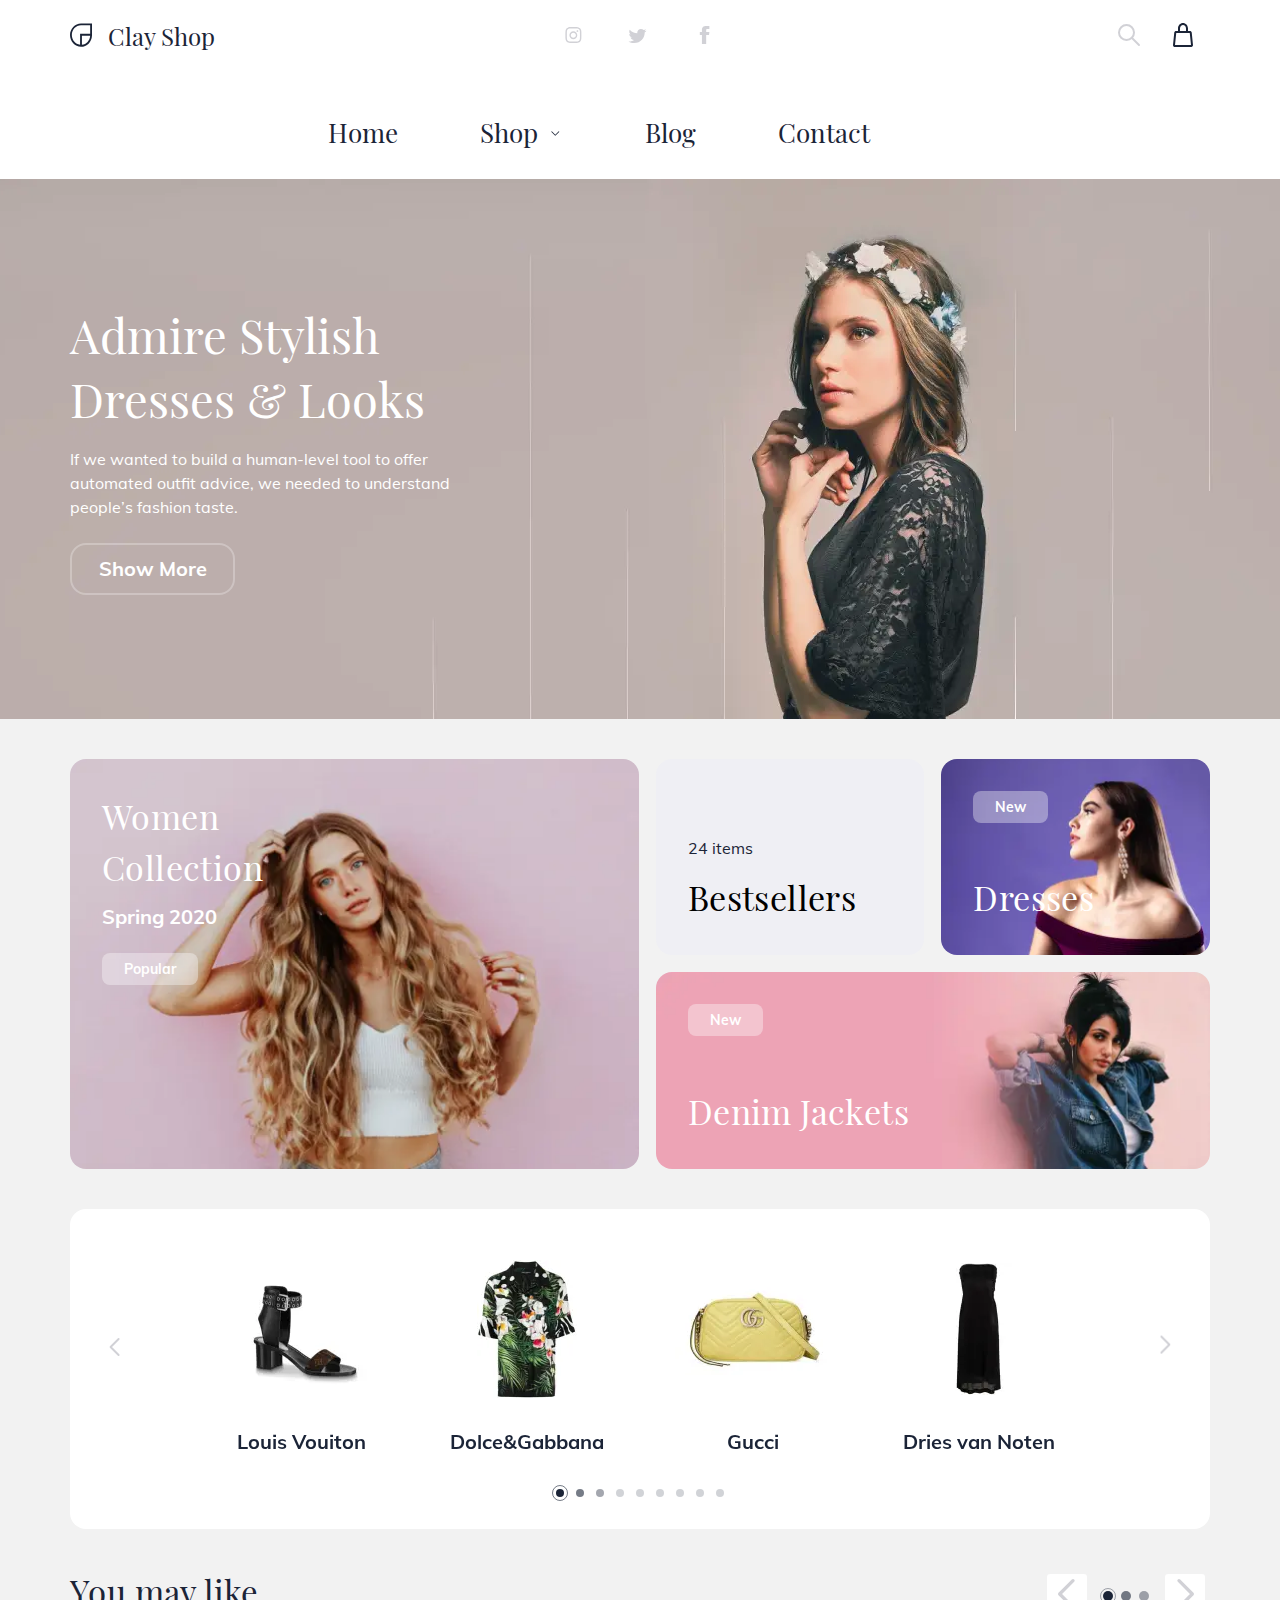
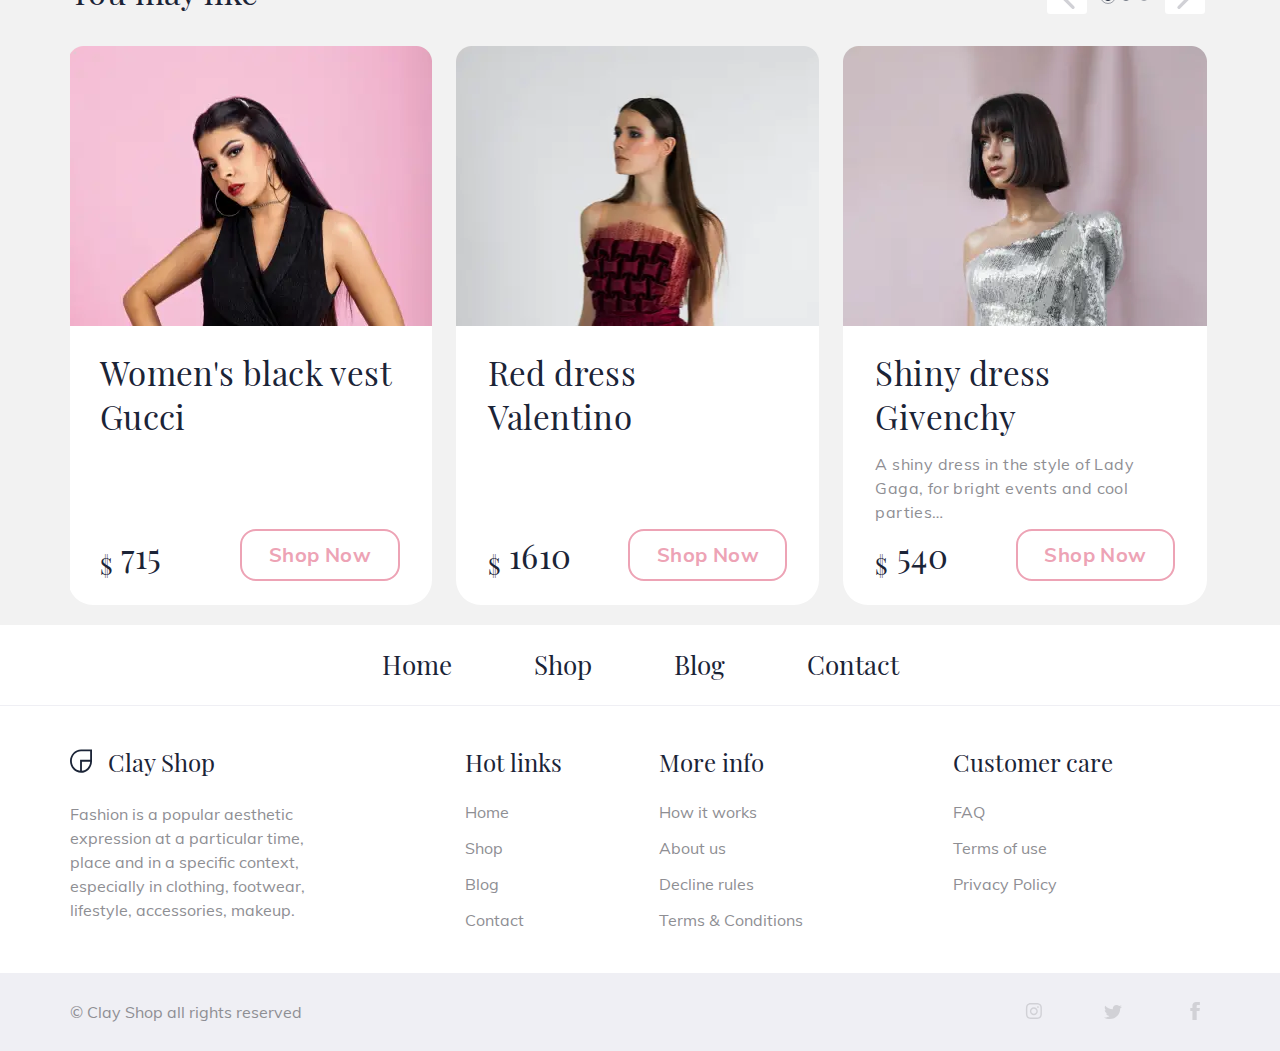
==== commit 8850fa0f: "Правки" ====
--- a/index.html
+++ b/index.html
@@ -142,17 +142,19 @@
 		<main class="page"> 			<div class="bigboard"> 				<div class="bigboard__contain">-					<div class="bigboard__content">-						<div class="bigboard__title">-							Admire Stylish-							Dresses & Looks+					<div class="bigboard__wrap _container">+						<div class="bigboard__content">+							<div class="bigboard__title">+								Admire Stylish+								Dresses & Looks+							</div>+							<div class="bigboard__text">+								If we wanted to build a human-level tool to offer+								automated outfit advice, we needed to understand+								people’s fashion taste.+							</div>+							<a href="" class="bigboard__btn btn">Show More</a> 						</div>-						<div class="bigboard__text">-							If we wanted to build a human-level tool to offer-							automated outfit advice, we needed to understand-							people’s fashion taste.-						</div>-						<a href="" class="bigboard__btn btn">Show More</a> 					</div> 					<div class="bigboard__main-screen _ibg"> 						<picture><source srcset="./img/bigboard/bigboard.webp" type="image/webp"><img src="./img/bigboard/bigboard.png"></picture>--- a/css/style.min.css
+++ b/css/style.min.css
@@ -1 +1 @@
-@charset "UTF-8";@font-face{font-family:Mulish;font-display:swap;src:url(../fonts/Mulish-Bold.woff) format("woff"),url(../fonts/Mulish-Bold.woff2) format("woff2");font-weight:700;font-style:normal}@font-face{font-family:Mulish;font-display:swap;src:url(../fonts/Mulish-Regular.woff) format("woff"),url(../fonts/Mulish-Regular.woff2) format("woff2");font-weight:400;font-style:normal}@font-face{font-family:Playfair;font-display:swap;src:url(../fonts/PlayfairDisplay-Regular.woff) format("woff"),url(../fonts/PlayfairDisplay-Regular.woff2) format("woff2");font-weight:400;font-style:normal}@font-face{font-family:PlayfairSC;font-display:swap;src:url(../fonts/PlayfairDisplaySC-Regular.woff) format("woff"),url(../fonts/PlayfairDisplaySC-Regular.woff2) format("woff2");font-weight:400;font-style:normal}*{padding:0;margin:0;border:0}*,:after,:before{-webkit-box-sizing:border-box;box-sizing:border-box}:active,:focus{outline:0}a:active,a:focus{outline:0}aside,footer,header,nav,section{display:block}body,html{height:100%;min-width:320px}body{line-height:1;font-family:Mulish;-ms-text-size-adjust:100%;-moz-text-size-adjust:100%;-webkit-text-size-adjust:100%}button,input,textarea{font-family:Mulish}input::-ms-clear{display:none}button{cursor:pointer}button::-moz-focus-inner{padding:0;border:0}a,a:visited{text-decoration:none}a:hover{text-decoration:none}ul li{list-style:none}img{vertical-align:top}h1,h2,h3,h4,h5,h6{font-weight:inherit;font-size:inherit}body{color:#000;font-size:16px}body._lock{overflow:hidden}.wrapper{width:100%;min-height:100%;overflow:hidden;display:-webkit-box;display:-ms-flexbox;display:flex;-webkit-box-orient:vertical;-webkit-box-direction:normal;-ms-flex-direction:column;flex-direction:column}._container{max-width:1140px;margin:0 auto}.btn{display:-webkit-inline-box;display:-ms-inline-flexbox;display:inline-flex;-webkit-box-align:center;-ms-flex-align:center;align-items:center;-webkit-box-pack:center;-ms-flex-pack:center;justify-content:center;height:52px;padding:0 26.5px;font-weight:600;font-size:20px;color:#fff;border:2px solid #ffffff44;border-radius:16px;-webkit-transition:all .3s ease 0s;-o-transition:all .3s ease 0s;transition:all .3s ease 0s}.btn._fw{width:100%}.select{position:relative}.select__item{position:relative}.select__title{color:#000;border:1px solid #d9d9d9;background-color:#fff;cursor:pointer;border-radius:4px}.select__value{display:-webkit-box;display:-ms-flexbox;display:flex;font-size:14px;height:30px;padding:0 15px;-webkit-box-align:center;-ms-flex-align:center;align-items:center;-webkit-box-pack:justify;-ms-flex-pack:justify;justify-content:space-between;-webkit-box-orient:horizontal;-webkit-box-direction:reverse;-ms-flex-direction:row-reverse;flex-direction:row-reverse}.select__value span{height:1em;overflow:hidden;display:-webkit-box;-webkit-line-clamp:1;-webkit-box-orient:vertical}.select__value:before{content:"";display:inline-block;-webkit-transition:all .3s ease 0s;-o-transition:all .3s ease 0s;transition:all .3s ease 0s;width:11px;height:7px;background:url(../img/icons/select.svg) center/100% no-repeat}.select__input{width:100%;background-color:transparent;height:100%}.select__options{color:#000;display:none;position:absolute;top:29px;border-radius:0 0 4px 4px;min-width:100%;left:0;background-color:#fff;border-top:0;border:1px solid #d9d9d9;border-top:0;font-size:14px;padding:10px 0 5px 0}.select__option{cursor:pointer;padding:5px 15px;margin:0}.select._active{z-index:5}.select._active .select__value:before{-webkit-transform:rotate(-180deg);-ms-transform:rotate(-180deg);transform:rotate(-180deg)}.select._active .select__options{display:block}input[type=email],input[type=tel],input[type=text],textarea{-webkit-appearance:none;-moz-appearance:none;appearance:none}.input{border-radius:0!important;width:100%;display:block;padding:0 20px}textarea.input{resize:none;padding:0 0}.checkbox{position:relative}.checkbox__input{position:absolute;width:0;height:0;opacity:0;visibility:hidden}.checkbox__input:checked+.checkbox__text:before{background:#fff url(../img/icons/check.svg) center no-repeat}.checkbox__text{display:-webkit-inline-box;display:-ms-inline-flexbox;display:inline-flex;-webkit-box-align:center;-ms-flex-align:center;align-items:center;position:relative;font-size:16px;color:#fff;letter-spacing:-.3px;line-height:calc(20 / 16);cursor:pointer}.checkbox__text:before{content:"";-ms-flex-item-align:start;align-self:flex-start;margin:0 14px 0 0;-webkit-box-flex:0;-ms-flex:0 0 20px;flex:0 0 20px;left:0;top:0;width:20px;height:18px;background:#fff;border:1px solid #a7a9ac}.checkbox a{color:#fff;text-decoration:underline}.checkbox._error .checkbox__text:before{border:1px solid #ee1212}.options{display:-webkit-box;display:-ms-flexbox;display:flex;-webkit-box-orient:vertical;-webkit-box-direction:normal;-ms-flex-direction:column;flex-direction:column;-webkit-box-align:start;-ms-flex-align:start;align-items:flex-start}.options__item{position:relative;cursor:pointer}.options__input{position:absolute;width:0;height:0;opacity:0;left:0;top:0;visibility:hidden}.options__input:checked+.options__text:after{-webkit-transform:scale(1);-ms-transform:scale(1);transform:scale(1)}.options__text{display:-webkit-inline-box;display:-ms-inline-flexbox;display:inline-flex;-webkit-box-align:center;-ms-flex-align:center;align-items:center;position:relative;font-size:16px;color:#fff;letter-spacing:-.3px;line-height:calc(20 / 16)}.options__text:before{content:"";-ms-flex-item-align:start;align-self:flex-start;margin:0 14px 0 0;-webkit-box-flex:0;-ms-flex:0 0 20px;flex:0 0 20px;left:0;top:0;border-radius:50%;width:20px;height:18px;background:#fff;border:1px solid #a7a9ac}.options__text:after{content:"";-webkit-transition:all .3s ease 0s;-o-transition:all .3s ease 0s;transition:all .3s ease 0s;-webkit-transform:scale(0);-ms-transform:scale(0);transform:scale(0);width:10px;height:10px;border-radius:50%;background-color:#77243a;position:absolute;left:5px;top:4px}.rating-block{display:table;font-size:0}.rating{display:inline-block;position:relative;vertical-align:middle}.rating.edit .star{cursor:pointer}.rating .star{width:17px;height:14px;display:inline-block;position:relative;z-index:3}.rating__line{position:absolute;width:85px;height:14px;top:0;left:0;background:url(../img/icons/bg_rating.svg) 0 0 no-repeat;z-index:1;background-size:85px 100%}.rating__activeline{position:absolute;width:0;height:14px;top:0;left:0;background:url(../img/icons/bg_rating_active.svg) 0 0 no-repeat;z-index:2;background-size:85px 100%}.rating__value{display:inline-block;color:#1b3139;font-size:14px;line-height:13px;vertical-align:middle}.quantity{width:88px;height:40px;display:-webkit-box;display:-ms-flexbox;display:flex;border:1px solid rgba(166,166,166,.45)}.quantity__button{-webkit-box-flex:0;-ms-flex:0 0 30px;flex:0 0 30px;position:relative;cursor:pointer}.quantity__button::after,.quantity__button::before{content:"";position:absolute;top:50%;left:50%;-webkit-transition:all .3s ease 0s;-o-transition:all .3s ease 0s;transition:all .3s ease 0s;margin:0 0 0 -4.5px;background-color:#a6a6a6;width:9px;height:1px}.quantity__button_plus::before{-webkit-transform:rotate(-90deg);-ms-transform:rotate(-90deg);transform:rotate(-90deg)}.quantity__input{-webkit-box-flex:1;-ms-flex:1 1 auto;flex:1 1 auto}.quantity__input input{height:100%;color:#a6a6a6;font-size:12px;width:100%;text-align:center}.row:after{display:block;content:"";clear:both}.rub:after{content:"₽"}ol.counter{list-style-type:none;counter-reset:item}ol.counter li{position:relative;padding:0 0 0 45px}ol.counter li:before{counter-increment:item;content:counter(item);position:absolute;left:0;top:0;color:#818181;font-size:14px;font-weight:700;text-align:center;line-height:26px;border-radius:50%;width:28px;height:28px;border:1px solid #4274bb}.ellipsis{display:block;overflow:hidden;width:100%;white-space:nowrap;-o-text-overflow:ellipsis;text-overflow:ellipsis}.es{overflow:hidden;white-space:nowrap;-o-text-overflow:ellipsis;text-overflow:ellipsis}.table{display:table;font-size:0;width:100%}.trow{display:table-row}.cell{display:table-cell}.cell.full{width:100%}._ibg{position:relative}._ibg img{position:absolute;width:100%;height:100%;top:0;left:0;-o-object-fit:cover;object-fit:cover}body.ie ._ibg{background-position:center;background-size:cover;background-repeat:no-repeat}body.ie ._ibg img{width:0;height:0;opacity:0;visibility:hidden}.video{position:relative;overflow:hidden;height:0;padding-bottom:56.25%}.video embed,.video iframe,.video object,.video video{position:absolute;top:0;left:0;width:100%;height:100%}.videobg embed,.videobg iframe,.videobg object,.videobg video{position:fixed;top:50%;left:50%;min-width:100%;min-height:100%;width:auto;height:auto;z-index:-100;-webkit-transform:translateX(-50%) translateY(-50%);-ms-transform:translateX(-50%) translateY(-50%);transform:translateX(-50%) translateY(-50%);background-size:cover}._more-content{-webkit-transition:all .3s ease 0s;-o-transition:all .3s ease 0s;transition:all .3s ease 0s;overflow:hidden}._more-link{cursor:pointer}._more-link span{font-style:normal}._more-link span:first-child{display:block}._more-link span:last-child{display:none}._more-link._active span{font-style:normal}._more-link._active span:first-child{display:none}._more-link._active span:last-child{display:block}#map{background:url(../img/icons/loading.gif) center/50px no-repeat}._swiper{overflow:hidden}._swiper .swiper-wrapper{width:100%;height:100%;-webkit-box-sizing:content-box;box-sizing:content-box;display:-webkit-box;display:-ms-flexbox;display:flex;position:relative}._swiper.swiper-container-vertical .swiper-wrapper{-webkit-box-orient:vertical;-webkit-box-direction:normal;-ms-flex-direction:column;flex-direction:column}._swiper.swiper-container-autoheight .swiper-wrapper{-webkit-box-align:start;-ms-flex-align:start;align-items:flex-start}.swiper-container-initialized .swiper-slide{-ms-flex-negative:0;flex-shrink:0}.swiper-container-android .swiper-slide,.swiper-container-android .swiper-wrapper{-webkit-transform:translate3d(0,0,0);transform:translate3d(0,0,0)}.swiper-button-lock{display:none!important}._tabs-block{display:none}._tabs-block._active{display:block}.mirror{-webkit-transform:scale(-1,1);-ms-transform:scale(-1,1);transform:scale(-1,1)}.nicescroll-rails{z-index:1000!important}._custom-scroll{position:fixed;right:0;top:0;width:3px;height:100%;z-index:1000}._custom-scroll__line{background-color:rgba(0,0,0,.5);border-radius:3px 0 0 3px;position:relative;left:0;top:0;width:100%}.popup{-webkit-overflow-scrolling:touch;position:fixed;top:0;left:0;z-index:100;padding:30px 10px;width:100%;height:100%;visibility:hidden;-webkit-transition:visibility .8s ease 0s;-o-transition:visibility .8s ease 0s;transition:visibility .8s ease 0s}.popup::before{content:"";background-color:rgba(0,0,0,.9);position:fixed;width:100%;height:100%;top:0;left:0;opacity:0;-webkit-transition:opacity .8s ease 0s;-o-transition:opacity .8s ease 0s;transition:opacity .8s ease 0s}.popup.show{visibility:visible;overflow:auto}.popup.show::before{opacity:1}.popup.show .popup__body{-webkit-transform:scale(1);-ms-transform:scale(1);transform:scale(1)}.popup._active{visibility:visible;overflow:auto}.popup._active::before{opacity:1}.popup._active .popup__body{-webkit-transition:all .3s ease .2s;-o-transition:all .3s ease .2s;transition:all .3s ease .2s;-webkit-transform:scale(1);-ms-transform:scale(1);transform:scale(1)}.popup__content{display:-webkit-box;display:-ms-flexbox;display:flex;-webkit-box-orient:vertical;-webkit-box-direction:normal;-ms-flex-direction:column;flex-direction:column;-webkit-box-align:center;-ms-flex-align:center;align-items:center;min-height:100%;-webkit-box-flex:1;-ms-flex:1 1 auto;flex:1 1 auto;width:100%;display:flex;-webkit-box-pack:center;-ms-flex-pack:center;justify-content:center;align-items:center}.popup__body{-webkit-transform:scale(0);-ms-transform:scale(0);transform:scale(0);-webkit-transition:all .3s ease 0s;-o-transition:all .3s ease 0s;transition:all .3s ease 0s;background-color:#fff;padding:50px;width:100%;max-width:800px}.popup__close{width:15px;height:15px;position:absolute;top:0;right:0;cursor:pointer;z-index:30;background:url(../img/icons/close.svg) 0 0 no-repeat}.header__content{max-width:1283px;padding:0 10px;margin:0 auto}.header__top{display:-webkit-box;display:-ms-flexbox;display:flex;-webkit-box-pack:justify;-ms-flex-pack:justify;justify-content:space-between;-webkit-box-align:center;-ms-flex-align:center;align-items:center;padding:20px 0;position:relative}.header__logo{display:-webkit-box;display:-ms-flexbox;display:flex;-webkit-box-align:center;-ms-flex-align:center;align-items:center;z-index:111}.header__logo-icon{margin-right:16px}.header__logo-svg{-webkit-transition:all .8s ease 0s;-o-transition:all .8s ease 0s;transition:all .8s ease 0s}.header__logo-text{font-family:Playfair;font-size:24px;color:#1b2437;line-height:32px;-webkit-transition:all .8s ease 0s;-o-transition:all .8s ease 0s;transition:all .8s ease 0s}.header__logo_w{fill:#fff;color:#fff}.header__search-basket{display:-webkit-inline-box;display:-ms-inline-flexbox;display:inline-flex;-webkit-box-align:center;-ms-flex-align:center;align-items:center;position:relative}.header__search-basket>a{margin:0 15px}.header__search-basket .icon-menu{display:none}.header__search:hover .social__svg{stroke:#000}.header__basket{margin-left:24px}.header__bottom{padding:45px 0 30px}.header__spoller{position:relative}.social__list{display:-webkit-box;display:-ms-flexbox;display:flex;-webkit-box-align:center;-ms-flex-align:center;align-items:center;-webkit-box-pack:justify;-ms-flex-pack:justify;justify-content:space-between;position:absolute;left:50%;-webkit-transform:translateX(-50%);-ms-transform:translateX(-50%);transform:translateX(-50%)}.social__list>li{margin-right:40px}.social__list>li:last-child{margin-right:0}.social__item{display:inline-block}.social .header__search:hover .social__svg,.social__item:hover .social__svg{fill:#000}.menu__list{display:-webkit-box;display:-ms-flexbox;display:flex;-webkit-box-pack:center;-ms-flex-pack:center;justify-content:center;-webkit-box-align:center;-ms-flex-align:center;align-items:center;margin:0 -41px;position:relative;z-index:2}.menu__list li{padding:0 41px}.menu__link{font-family:Playfair;font-size:26px;line-height:32px;color:#1b2437;cursor:pointer}.menu .spoller .spoller__icon_m{-webkit-transition:-webkit-transform .3s ease 0s;transition:-webkit-transform .3s ease 0s;-o-transition:transform .3s ease 0s;transition:transform .3s ease 0s;transition:transform .3s ease 0s,-webkit-transform .3s ease 0s;position:absolute;-webkit-transform:translateY(-50%);-ms-transform:translateY(-50%);transform:translateY(-50%);width:40px;height:40px;z-index:10;background:url(../img/icons/arrow_list_w.svg) center/contain no-repeat;right:10%;top:30%}.menu .spoller__title{padding-right:25px;position:relative;display:block}.menu .spoller__title .spoller__icon{width:15px;background:url(../img/icons/arrow_list.svg) center/contain no-repeat;height:15px;-webkit-transition:-webkit-transform .3s ease 0s;transition:-webkit-transform .3s ease 0s;-o-transition:transform .3s ease 0s;transition:transform .3s ease 0s;transition:transform .3s ease 0s,-webkit-transform .3s ease 0s;position:absolute;right:0;top:50%;-webkit-transform:translateY(-50%);-ms-transform:translateY(-50%);transform:translateY(-50%);z-index:100}.menu .spoller__title::before{display:none}.menu .spoller__title.arrow::before{-webkit-transform:translateY(-50%) rotate(180deg);-ms-transform:translateY(-50%) rotate(180deg);transform:translateY(-50%) rotate(180deg)}.menu .spoller__list{height:0;-webkit-transition:.5s;-o-transition:.5s;transition:.5s;overflow-y:auto;overflow-x:hidden;position:absolute;width:300px;z-index:10;left:0;border:1px solid #4e4e4e;border-radius:5px;background-color:#fff}.menu .spoller__list .spoller__link{font-size:18px}.menu .spoller__list .spoller__link:hover{text-decoration:underline}.menu .spoller__list .spoller__link:hover::before{display:none}.menu .spoller__list.active{height:auto}.footer__top{padding:24px 0}.middle{padding:40px 0 43px;border-top:1px solid #efeff4}.middle__row{display:-webkit-box;display:-ms-flexbox;display:flex;-webkit-box-align:start;-ms-flex-align:start;align-items:flex-start}.middle__item-about{-webkit-box-flex:0;-ms-flex:0 0 24%;flex:0 0 24%;margin-right:121px}.middle__text{margin-top:24px;line-height:24px;color:#8e8e93}.middle__item-list:nth-child(2){margin-right:97px}.middle__item-list:nth-child(3){margin-right:150px}.middle__title{font-family:Playfair;font-size:24px;line-height:32px;color:#1b2437;margin-bottom:24px}.middle__list li{margin-bottom:16px}.middle__list li:last-child{margin-bottom:0}.middle__link{line-height:20px;color:#8e8e93}.middle__link:hover{color:#000}.bottom{padding:26px 0;background:#efeff4}.bottom__row{display:-webkit-box;display:-ms-flexbox;display:flex;-webkit-box-align:center;-ms-flex-align:center;align-items:center;-webkit-box-pack:justify;-ms-flex-pack:justify;justify-content:space-between}.bottom__license{line-height:20px;color:#8e8e93}.bottom__social{position:static;-webkit-transform:translate(0,0);-ms-transform:translate(0,0);transform:translate(0,0)}.bottom__social .social__item:hover .social__svg_f{fill:#000}.bottom__social li{margin-left:15px}.owl-carousel{display:none;width:100%;-webkit-tap-highlight-color:transparent;position:relative;z-index:1}.owl-carousel .owl-stage{position:relative;-ms-touch-action:pan-Y;touch-action:manipulation;-moz-backface-visibility:hidden}.owl-carousel .owl-stage:after{content:".";display:block;clear:both;visibility:hidden;line-height:0;height:0}.owl-carousel .owl-stage-outer{position:relative;overflow:hidden;-webkit-transform:translate3d(0,0,0)}.owl-carousel .owl-item,.owl-carousel .owl-wrapper{-webkit-backface-visibility:hidden;-moz-backface-visibility:hidden;-ms-backface-visibility:hidden;-webkit-transform:translate3d(0,0,0);-moz-transform:translate3d(0,0,0);-ms-transform:translate3d(0,0,0)}.owl-carousel .owl-item{position:relative;min-height:1px;float:left;-webkit-backface-visibility:hidden;-webkit-tap-highlight-color:transparent;-webkit-touch-callout:none}.owl-carousel .owl-item img{display:block;width:100%}.owl-carousel .owl-dots.disabled,.owl-carousel .owl-nav.disabled{display:none}.owl-carousel .owl-dot,.owl-carousel .owl-nav .owl-next,.owl-carousel .owl-nav .owl-prev{cursor:pointer;-webkit-user-select:none;-moz-user-select:none;-ms-user-select:none;user-select:none}.owl-carousel .owl-nav button.owl-next,.owl-carousel .owl-nav button.owl-prev,.owl-carousel button.owl-dot{background:0 0;color:inherit;border:none;padding:0!important;font:inherit}.owl-carousel.owl-loaded{display:block}.owl-carousel.owl-loading{opacity:0;display:block}.owl-carousel.owl-hidden{opacity:0}.owl-carousel.owl-refresh .owl-item{visibility:hidden}.owl-carousel.owl-drag .owl-item{-ms-touch-action:pan-y;touch-action:pan-y;-webkit-user-select:none;-moz-user-select:none;-ms-user-select:none;user-select:none}.owl-carousel.owl-grab{cursor:move;cursor:-webkit-grab;cursor:grab}.owl-carousel.owl-rtl{direction:rtl}.owl-carousel.owl-rtl .owl-item{float:right}.owl-carousel .owl-next,.owl-carousel .owl-prev{position:absolute;top:43%;-webkit-transform:translate(0,-50%);-ms-transform:translate(0,-50%);transform:translate(0,-50%);cursor:pointer;width:24px;height:24px}.owl-carousel .owl-prev{left:-10%;background:url(../img/icons/arrow.svg) center/contain no-repeat!important}.owl-carousel .owl-next{-webkit-transform:translate(0,-60%);-ms-transform:translate(0,-60%);transform:translate(0,-60%);right:-10%;background:url(../img/icons/arrow_n.svg) center/contain no-repeat!important}.no-js .owl-carousel{display:block}.owl-carousel .animated{-webkit-animation-duration:1s;animation-duration:1s;-webkit-animation-fill-mode:both;animation-fill-mode:both}.owl-carousel .owl-animated-in{z-index:0}.owl-carousel .owl-animated-out{z-index:1}.owl-carousel .fadeOut{-webkit-animation-name:fadeOut;animation-name:fadeOut}@-webkit-keyframes fadeOut{0%{opacity:1}100%{opacity:0}}@keyframes fadeOut{0%{opacity:1}100%{opacity:0}}.owl-height{-webkit-transition:height .5s ease-in-out;-o-transition:height .5s ease-in-out;transition:height .5s ease-in-out}.owl-carousel .owl-item .owl-lazy{opacity:0;-webkit-transition:opacity .4s ease;-o-transition:opacity .4s ease;transition:opacity .4s ease}.owl-carousel .owl-item .owl-lazy:not([src]),.owl-carousel .owl-item .owl-lazy[src^=""]{max-height:0}.owl-carousel .owl-item img.owl-lazy{-webkit-transform-style:preserve-3d;transform-style:preserve-3d}.owl-carousel .owl-video-wrapper{position:relative;height:100%;background:#000}._no-webp .owl-carousel .owl-video-play-icon{background:url(owl.video.play.png) no-repeat}.owl-carousel .owl-video-play-icon{position:absolute;height:80px;width:80px;left:50%;top:50%;margin-left:-40px;margin-top:-40px;cursor:pointer;z-index:1;-webkit-backface-visibility:hidden;-webkit-transition:-webkit-transform .1s ease;transition:-webkit-transform .1s ease;-o-transition:transform .1s ease;transition:transform .1s ease;transition:transform .1s ease,-webkit-transform .1s ease}.owl-carousel .owl-video-play-icon:hover{-webkit-transform:scale(1.3,1.3);-ms-transform:scale(1.3,1.3);transform:scale(1.3,1.3)}.owl-carousel .owl-video-playing .owl-video-play-icon,.owl-carousel .owl-video-playing .owl-video-tn{display:none}.owl-carousel .owl-video-tn{opacity:0;height:100%;background-position:center center;background-repeat:no-repeat;background-size:contain;-webkit-transition:opacity .4s ease;-o-transition:opacity .4s ease;transition:opacity .4s ease}.owl-carousel .owl-video-frame{position:relative;z-index:1;height:100%;width:100%}.owl-theme .owl-nav{margin-top:10px;text-align:center;-webkit-tap-highlight-color:transparent}.owl-theme .owl-nav [class*=owl-]{color:#fff;font-size:14px;margin:5px;padding:4px 7px;background:#d6d6d6;display:inline-block;cursor:pointer;border-radius:3px}.owl-theme .owl-nav [class*=owl-]:hover{background:#869791;color:#fff;text-decoration:none}.owl-theme .owl-nav .disabled{opacity:.5;cursor:default}.owl-theme .owl-nav.disabled+.owl-dots{margin-top:10px}.owl-theme .owl-dots{text-align:center;-webkit-tap-highlight-color:transparent}.owl-theme .owl-dots .owl-dot{display:inline-block;zoom:1}.owl-theme .owl-dots .owl-dot span{width:10px;height:10px;margin:5px 7px;background:#d6d6d6;display:block;-webkit-backface-visibility:visible;-webkit-transition:opacity .2s ease;-o-transition:opacity .2s ease;transition:opacity .2s ease;border-radius:30px}.owl-theme .owl-dots .owl-dot.active span,.owl-theme .owl-dots .owl-dot:hover span{background:#869791}.shop-header__top{position:relative}.shop-header__menu{position:absolute;right:0;left:0}.page{-webkit-box-flex:1;-ms-flex:1 1 auto;flex:1 1 auto;background:#f2f2f2}.bigboard{max-width:1366px;height:540px;margin:0 auto}.bigboard__contain{position:relative;width:100%;height:100%}.bigboard__content{position:absolute;z-index:2;height:100%;width:400px;display:-webkit-box;display:-ms-flexbox;display:flex;-webkit-box-orient:vertical;-webkit-box-direction:normal;-ms-flex-direction:column;flex-direction:column;-webkit-box-pack:center;-ms-flex-pack:center;justify-content:center;-webkit-box-align:start;-ms-flex-align:start;align-items:flex-start;margin-left:95px}.bigboard__title{font-family:Playfair;font-size:48px;line-height:64px;color:#fff;margin-bottom:16px}.bigboard__text{font-size:16px;line-height:24px;color:#fff;margin-bottom:24px}.bigboard__main-screen{position:absolute;left:0;top:0;width:100%;height:100%}.blog{padding:40px 0;background:#f2f2f2}.blog__wrap{display:-ms-grid;display:grid;-ms-grid-columns:49.9% 17px .5fr 17px .5fr;grid-template-columns:49.9% .5fr .5fr;-ms-grid-rows:1fr 17px 1fr;grid-template-rows:repeat(2,1fr);grid-template-areas:"big smallOne smallTwo" "big middle middle";grid-gap:17px;-webkit-box-pack:center;-ms-flex-pack:center;justify-content:center}.blog__block{position:relative;width:100%;height:100%;display:block}.blog__item{display:block;border-radius:16px;overflow:hidden;-webkit-transition:all .3s ease 0s;-o-transition:all .3s ease 0s;transition:all .3s ease 0s;color:#1b2437}.blog__item:hover{-webkit-box-shadow:0 0 10px #585858;box-shadow:0 0 10px #585858}.blog__flex .blog__content{display:-webkit-box;display:-ms-flexbox;display:flex;-webkit-box-orient:vertical;-webkit-box-direction:normal;-ms-flex-direction:column;flex-direction:column;-webkit-box-pack:justify;-ms-flex-pack:justify;justify-content:space-between;-webkit-box-align:start;-ms-flex-align:start;align-items:flex-start}.blog__big{-ms-grid-row:1;-ms-grid-row-span:3;-ms-grid-column:1;grid-area:big;height:32vw;max-height:504px}.blog__content{padding:32px;position:absolute;z-index:2;top:0;left:0;width:100%;height:100%}.blog__title{font-family:Playfair;font-size:34px;font-size:34px;line-height:51px;letter-spacing:.4px;color:#fff}.blog__title_b{color:#000}.blog__date{font-weight:600;font-size:20px;line-height:25px;color:#fff;margin:11px 0 24px}.blog__btn{font-weight:700;font-size:14px;line-height:18px;color:#fff;background:#ffffff5b;border-radius:8px;display:-webkit-inline-box;display:-ms-inline-flexbox;display:inline-flex;-webkit-box-pack:center;-ms-flex-pack:center;justify-content:center;-webkit-box-align:center;-ms-flex-align:center;align-items:center;height:32px;padding:0 22px}.blog__img{position:absolute;left:0;top:0;width:100%;height:100%}.blog__small{-ms-grid-row:1;-ms-grid-column:5;grid-area:smallTwo}.blog__small_w{-ms-grid-row:1;-ms-grid-column:3;grid-area:smallOne;background:#efeff4}.blog__small_w .blog__content{display:-webkit-box;display:-ms-flexbox;display:flex;-webkit-box-orient:vertical;-webkit-box-direction:normal;-ms-flex-direction:column;flex-direction:column;-webkit-box-pack:end;-ms-flex-pack:end;justify-content:flex-end}.blog__subtitle{margin-bottom:16px}.blog__middle{-ms-grid-row:3;-ms-grid-column:3;-ms-grid-column-span:3;grid-area:middle}.products{margin-bottom:40px;position:relative}.products__contain{background-color:#fff;border-radius:16px;padding:50px 0 65px}.products__wrap{position:relative}.products .owl-dots{position:absolute;right:0;bottom:-45px;left:0;z-index:15;display:-webkit-box;display:-ms-flexbox;display:flex;-webkit-box-pack:center;-ms-flex-pack:center;justify-content:center;margin-right:15%;margin-left:15%;list-style:none}.products .owl-dots .owl-dot span{border-radius:50%;display:inline-block;-webkit-box-sizing:content-box;box-sizing:content-box;width:8px;height:8px;margin:0 6px;cursor:pointer;background:rgba(27,36,55,.2);-webkit-transition:opacity .6s ease;-o-transition:opacity .6s ease;transition:opacity .6s ease}.products .owl-dots .owl-dot.active span{opacity:1;position:relative;background:#1b2437}.products .owl-dots .owl-dot.active span::before{content:"";width:16px;height:16px;position:absolute;top:50%;left:50%;-webkit-transform:translate(-50%,-50%);-ms-transform:translate(-50%,-50%);transform:translate(-50%,-50%);border-radius:50%;border:1px solid rgba(27,36,55,.4)}.products .owl-dots .dot-next span,.products .owl-dots .dot-prev span{background:rgba(27,36,55,.6)!important}.products .owl-dots .dot-next-next span,.products .owl-dots .dot-prev-prev span{background:rgba(27,36,55,.4)!important}.slider{max-width:79.25%;margin:0 auto}.slider__item{display:-webkit-box;display:-ms-flexbox;display:flex;-webkit-box-orient:vertical;-webkit-box-direction:normal;-ms-flex-direction:column;flex-direction:column;-webkit-box-pack:justify;-ms-flex-pack:justify;justify-content:space-between;-webkit-box-align:center;-ms-flex-align:center;align-items:center}.slider__image{height:140px;margin-bottom:30px;display:-webkit-box;display:-ms-flexbox;display:flex;-webkit-box-pack:center;-ms-flex-pack:center;justify-content:center;-webkit-box-align:center;-ms-flex-align:center;align-items:center}.slider__img{-o-object-fit:contain;object-fit:contain}.slider__text{font-weight:700;font-size:20px;line-height:25px;color:#1b2437}.collection{margin-bottom:20px;font-family:Playfair;font-size:calc(24px + 10 * ((100vw - 320px)/ 1046));line-height:calc(35px + 10 * ((100vw - 320px)/ 1046));letter-spacing:.4px;color:#1b2437}.collection__main-title{margin-bottom:33px}.collection__slider{position:relative}.collection .owl-nav{display:inline-block;margin:0;position:relative;width:168px}.collection .owl-next,.collection .owl-prev{position:absolute;z-index:100;width:40px;height:40px;border-radius:25px}.collection .owl-prev{background:#fff url(../img/icons/arrow.svg) center/contain no-repeat!important;left:0}.collection .owl-next{background:#fff url(../img/icons/arrow_n.svg) center/contain no-repeat!important;-webkit-transform:translateY(-20px);-ms-transform:translateY(-20px);transform:translateY(-20px);right:0}.collection .owl-carousel .owl-item{height:auto!important}.collection .owl-stage{display:-webkit-box;display:-ms-flexbox;display:flex}.collection__arr{position:absolute!important;right:0;top:-65px}.collection__dots{width:152px;overflow:hidden;background:0 0!important;margin:0!important;padding:0!important;display:-webkit-box!important;display:-ms-flexbox!important;display:flex!important;-webkit-box-pack:center;-ms-flex-pack:center;justify-content:center;-webkit-box-align:center;-ms-flex-align:center;align-items:center;overflow:visible}.collection__dots .owl-dot{display:none!important;background-color:transparent!important;width:8px;height:8px;border-radius:50%}.collection__dots .owl-dot.active span{opacity:1;position:relative;background:#1b2437!important}.collection__dots .owl-dot.active span::before{content:"";width:16px;height:16px;position:absolute;top:50%;left:50%;-webkit-transform:translate(-50%,-50%);-ms-transform:translate(-50%,-50%);transform:translate(-50%,-50%);border-radius:50%;border:1px solid rgba(27,36,55,.4)}.collection__dots .dot-next,.collection__dots .dot-next-next,.collection__dots .dot-prev,.collection__dots .dot-prev-prev,.collection__dots .owl-dot.active{display:inline-block!important}.collection__dots .dot-next span,.collection__dots .dot-prev span{background:rgba(27,36,55,.6)!important}.collection__dots .dot-next-next span,.collection__dots .dot-prev-prev span{background:rgba(27,36,55,.4)!important}.collection__item{border-radius:25px;display:-webkit-box;display:-ms-flexbox;display:flex;-webkit-box-orient:vertical;-webkit-box-direction:normal;-ms-flex-direction:column;flex-direction:column;min-height:100%;background-color:#fff}.collection__picture{-webkit-box-flex:0;-ms-flex:0 0 50%;flex:0 0 50%}.collection__img{-o-object-fit:cover;object-fit:cover;-o-object-position:center;object-position:center}.collection__block{-webkit-box-flex:1;-ms-flex:1 1 50%;flex:1 1 50%;padding:24px 32px;display:-webkit-box;display:-ms-flexbox;display:flex;-webkit-box-pack:justify;-ms-flex-pack:justify;justify-content:space-between;-webkit-box-orient:vertical;-webkit-box-direction:normal;-ms-flex-direction:column;flex-direction:column}.collection__title{margin-bottom:14px}.collection__text{line-height:24px;color:#8e8e93;font-family:Mulish;font-size:16px;margin-bottom:5px}.collection__row{display:-webkit-box;display:-ms-flexbox;display:flex;-webkit-box-pack:justify;-ms-flex-pack:justify;justify-content:space-between;-webkit-box-align:center;-ms-flex-align:center;align-items:center}.collection__price{display:-webkit-box;display:-ms-flexbox;display:flex;-webkit-box-align:center;-ms-flex-align:center;align-items:center}.collection__valuthe{position:relative;bottom:-10px;font-size:24px;line-height:32px;margin-right:8px}.collection__btn{font-family:Mulish;font-weight:600;font-size:20px;line-height:25px;color:#eda3b5;border:2px solid #eda3b5}@media (min-width:991.98px){.quantity__button:hover::after,.quantity__button:hover::before{background-color:rgba(0,0,0,.5)}.social__list_two{display:none}.menu__link:hover{position:relative}.menu__link:hover::before{content:"";position:absolute;left:50%;top:125%;width:2px;height:20px;background:#000;-webkit-transform:translateX(-50%);-ms-transform:translateX(-50%);transform:translateX(-50%)}}@media (min-width:992px){.btn:hover{color:#eda3b5;background-color:#fff}.select__option:hover{background:#d9d9d9}.checkbox a:hover{text-decoration:none}}@media (max-width:1152px){._container{max-width:970px}.middle__row{-webkit-box-pack:justify;-ms-flex-pack:justify;justify-content:space-between}.middle__item-about{margin-right:20px}.middle__item-list:nth-child(2){margin-right:20px}.middle__item-list:nth-child(3){margin-right:20px}}@media (max-width:1140px){.bigboard__title{font-size:calc(34px + 14 * ((100vw - 320px)/ 820))}.bigboard__title{line-height:calc(38px + 26 * ((100vw - 320px)/ 820))}.blog__wrap{grid-gap:calc(7.5px + 9.5 * ((100vw - 320px)/ 820))}.blog__title{font-size:calc(18px + 16 * ((100vw - 320px)/ 820))}.blog__title{line-height:calc(23px + 28 * ((100vw - 320px)/ 820))}}@media (max-width:991.98px) and (max-width:991.98px){.menu__link{display:block;width:100%;height:100%;padding-top:5px}.menu .spoller__list>li{margin-bottom:0;height:50px}}@media (max-width:991.98px){._container{max-width:750px}.select__title{font-size:18px}.select__options{font-size:18px}.header__top{height:50px}.header__search-basket{padding-right:30px}.header__search-basket .icon-menu{display:block;position:absolute;top:50%;right:0;-webkit-transform:translateY(-50%);-ms-transform:translateY(-50%);transform:translateY(-50%);width:30px;height:18px;cursor:pointer;z-index:111}.header__search-basket .icon-menu span{-webkit-transition:all .3s ease 0s;-o-transition:all .3s ease 0s;transition:all .3s ease 0s;top:calc(50% - 1px);left:0;position:absolute;width:100%;height:2px;background-color:#000}.header__search-basket .icon-menu span:first-child{top:0}.header__search-basket .icon-menu span:last-child{top:auto;bottom:0}.header__search-basket .icon-menu._active span{background-color:#fff;-webkit-transform:scale(0);-ms-transform:scale(0);transform:scale(0)}.header__search-basket .icon-menu._active span:first-child{-webkit-transform:rotate(-45deg);-ms-transform:rotate(-45deg);transform:rotate(-45deg);top:calc(50% - 1px)}.header__search-basket .icon-menu._active span:last-child{-webkit-transform:rotate(45deg);-ms-transform:rotate(45deg);transform:rotate(45deg);bottom:calc(50% - 1px)}.header__search .social__svg{stroke:#000}.header__basket{margin-right:50px}.header__bottom{padding:0}.header__spoller{position:static}.social__list{position:static;-webkit-transform:translateX(0);-ms-transform:translateX(0);transform:translateX(0);margin:0 -15px}.social__list>li{margin-bottom:0!important;padding:0 15px!important}.social__item .social__svg{fill:#000}.social__item .social__svg{fill:#fff}.social__list_one{display:none}.social__wrap_two{display:none}.menu__body{position:fixed;width:100%;height:100%;top:0;left:100%;overflow:auto;background-color:#747474;padding:75px 0 20px 0;-webkit-transition:all .3s ease 0s;-o-transition:all .3s ease 0s;transition:all .3s ease 0s;overflow-x:hidden;z-index:101}.menu__body::before{content:"";position:fixed;width:100%;height:50px;background-color:#494949;top:0;left:100%;z-index:110;-webkit-transition:all .3s ease 0s;-o-transition:all .3s ease 0s;transition:all .3s ease 0s}.menu__body._active{left:0}.menu__body._active::before{left:0}.menu__list{-webkit-box-orient:vertical;-webkit-box-direction:normal;-ms-flex-direction:column;flex-direction:column;-webkit-box-pack:center;-ms-flex-pack:center;justify-content:center;-webkit-box-align:center;-ms-flex-align:center;align-items:center}.menu__list li{padding:0;width:100%;height:50px;border-top:1px solid #000;text-align:center;display:-webkit-box;display:-ms-flexbox;display:flex;-webkit-box-pack:center;-ms-flex-pack:center;justify-content:center;-webkit-box-align:center;-ms-flex-align:center;align-items:center}.menu__list li:last-child{border-bottom:1px solid #000}.menu__link{color:#fff;font-size:26px}.menu .spoller li{position:relative}.menu .spoller__title{padding-right:0}.menu .spoller__title .spoller__icon{width:40px;height:40px;z-index:10;background:url(../img/icons/arrow_list_w.svg) center/contain no-repeat;right:10%;top:30%}.menu .spoller__title{position:static}.menu .spoller__list{border:none;position:fixed;top:0;left:100%;width:75%;background-color:#474747;height:100vh;padding:80px 20px 20px}.menu .spoller__list>li{text-align:center;margin-bottom:20px}.menu .spoller__list .spoller__link{font-size:24px;display:-webkit-box;display:-ms-flexbox;display:flex;-webkit-box-pack:center;-ms-flex-pack:center;justify-content:center;-webkit-box-align:center;-ms-flex-align:center;align-items:center}.menu .spoller__list.active{top:0;left:25%;height:100vh}.footer__top{display:none}.middle__row{-webkit-box-pack:center;-ms-flex-pack:center;justify-content:center;-ms-flex-wrap:wrap;flex-wrap:wrap}.middle__item-about{-webkit-box-flex:0;-ms-flex:0 0 100%;flex:0 0 100%;margin-bottom:25px;padding:0 20px}.middle__text{margin-top:15px}.middle__item-list{-webkit-box-flex:0;-ms-flex:0 0 30%;flex:0 0 30%}.middle__title{margin-bottom:15px}.middle__list li{margin-bottom:10px}.bottom__social .social__item .social__svg_f{fill:#000}.blog__wrap{-ms-grid-rows:1fr calc(7.5px + 9.5 * ((100vw - 320px)/ 820)) .7fr calc(7.5px + 9.5 * ((100vw - 320px)/ 820)) .7fr;grid-template-rows:1fr .7fr .7fr;-ms-grid-columns:42vw calc(7.5px + 9.5 * ((100vw - 320px)/ 820)) 42vw;grid-template-columns:42vw 42vw;grid-template-areas:"big big" "smallOne smallTwo" "middle middle"}.blog__big{-ms-grid-row:1;-ms-grid-row-span:1;-ms-grid-column:1;-ms-grid-column-span:3}.blog__small{-ms-grid-row:3;-ms-grid-column:3}.blog__small_w{-ms-grid-row:3;-ms-grid-column:1}.blog__middle{-ms-grid-row:5;-ms-grid-column:1;-ms-grid-column-span:3}}@media (max-width:767.98px){._container{max-width:none;padding:0 10px}.menu__list{margin:0 -25px}.menu__list li{padding:0 25px}.middle{padding:20px 20px}.middle__row{-webkit-box-pack:justify;-ms-flex-pack:justify;justify-content:space-between}.middle__item-about{-webkit-box-flex:0;-ms-flex:0 0 60%;flex:0 0 60%;padding:0}.middle__item-list:nth-child(2){margin-right:0}.middle__item-list:nth-child(3){margin-right:0}.middle__list li:last-child{margin-bottom:10px}.bigboard{height:340px}.bigboard__content{margin-left:20px}.blog__big{height:40vw}.blog__content{padding:15px}.collection{margin-bottom:20px}.collection__block{padding:10px 15px}.collection__row{-webkit-box-orient:vertical;-webkit-box-direction:normal;-ms-flex-direction:column;flex-direction:column}.collection__btn{margin-top:15px}}@media (max-width:650px){.bigboard__content{width:300px}}@media (max-width:600px){.bottom__social li{margin-left:0}}@media (max-width:599px){.bottom{padding:10px 0}.bottom__row{-ms-flex-wrap:wrap;flex-wrap:wrap;-webkit-box-pack:center;-ms-flex-pack:center;justify-content:center}.bottom__license{-webkit-box-flex:0;-ms-flex:0 0 100%;flex:0 0 100%;text-align:center;margin-bottom:10px}}@media (max-width:500px){.blog__big{height:200px}.collection__row{-webkit-box-orient:horizontal;-webkit-box-direction:normal;-ms-flex-direction:row;flex-direction:row}.collection__btn{margin-top:0}}@media (max-width:479.98px){.middle__item-about{display:none}.middle__item-list{-webkit-box-flex:0;-ms-flex:0 0 50%;flex:0 0 50%}.middle__item-list:last-child,.middle__item-list:nth-child(3){-webkit-box-flex:0;-ms-flex:0 0 45%;flex:0 0 45%}.middle__item-list:last-child{-webkit-box-flex:0;-ms-flex:0 0 100%;flex:0 0 100%}.blog__date{-ms-flex-item-align:end;align-self:flex-end;margin:5px 0 10px}}@media (max-width:50px){.blog__wrap{-ms-grid-rows:1fr .5fr .5fr;grid-template-rows:1fr .5fr .5fr}}._webp .owl-carousel .owl-video-play-icon{background:url(owl.video.play.webp) no-repeat}+@charset "UTF-8";@font-face{font-family:Mulish;font-display:swap;src:url(../fonts/Mulish-Bold.woff) format("woff"),url(../fonts/Mulish-Bold.woff2) format("woff2");font-weight:700;font-style:normal}@font-face{font-family:Mulish;font-display:swap;src:url(../fonts/Mulish-Regular.woff) format("woff"),url(../fonts/Mulish-Regular.woff2) format("woff2");font-weight:400;font-style:normal}@font-face{font-family:Playfair;font-display:swap;src:url(../fonts/PlayfairDisplay-Regular.woff) format("woff"),url(../fonts/PlayfairDisplay-Regular.woff2) format("woff2");font-weight:400;font-style:normal}@font-face{font-family:PlayfairSC;font-display:swap;src:url(../fonts/PlayfairDisplaySC-Regular.woff) format("woff"),url(../fonts/PlayfairDisplaySC-Regular.woff2) format("woff2");font-weight:400;font-style:normal}*{padding:0;margin:0;border:0}*,:after,:before{-webkit-box-sizing:border-box;box-sizing:border-box}:active,:focus{outline:0}a:active,a:focus{outline:0}aside,footer,header,nav,section{display:block}body,html{height:100%;min-width:320px}body{line-height:1;font-family:Mulish;-ms-text-size-adjust:100%;-moz-text-size-adjust:100%;-webkit-text-size-adjust:100%}button,input,textarea{font-family:Mulish}input::-ms-clear{display:none}button{cursor:pointer}button::-moz-focus-inner{padding:0;border:0}a,a:visited{text-decoration:none}a:hover{text-decoration:none}ul li{list-style:none}img{vertical-align:top}h1,h2,h3,h4,h5,h6{font-weight:inherit;font-size:inherit}body{color:#000;font-size:16px}body._lock{overflow:hidden}.wrapper{width:100%;min-height:100%;overflow:hidden;display:-webkit-box;display:-ms-flexbox;display:flex;-webkit-box-orient:vertical;-webkit-box-direction:normal;-ms-flex-direction:column;flex-direction:column}._container{max-width:1140px;margin:0 auto}.btn{display:-webkit-inline-box;display:-ms-inline-flexbox;display:inline-flex;-webkit-box-align:center;-ms-flex-align:center;align-items:center;-webkit-box-pack:center;-ms-flex-pack:center;justify-content:center;height:52px;padding:0 26.5px;font-weight:600;font-size:20px;color:#fff;border:2px solid #ffffff44;border-radius:16px;-webkit-transition:all .3s ease 0s;-o-transition:all .3s ease 0s;transition:all .3s ease 0s}.btn._fw{width:100%}.select{position:relative}.select__item{position:relative}.select__title{color:#000;border:1px solid #d9d9d9;background-color:#fff;cursor:pointer;border-radius:4px}.select__value{display:-webkit-box;display:-ms-flexbox;display:flex;font-size:14px;height:30px;padding:0 15px;-webkit-box-align:center;-ms-flex-align:center;align-items:center;-webkit-box-pack:justify;-ms-flex-pack:justify;justify-content:space-between;-webkit-box-orient:horizontal;-webkit-box-direction:reverse;-ms-flex-direction:row-reverse;flex-direction:row-reverse}.select__value span{height:1em;overflow:hidden;display:-webkit-box;-webkit-line-clamp:1;-webkit-box-orient:vertical}.select__value:before{content:"";height:24px;width:24px;display:inline-block;-webkit-transition:all .3s ease 0s;-o-transition:all .3s ease 0s;transition:all .3s ease 0s;background:url(../img/icons/arrow_s.svg) center/100% no-repeat}.select__input{width:100%;background-color:transparent;height:100%}.select__options{color:#000;display:none;position:absolute;top:29px;border-radius:0 0 4px 4px;min-width:100%;left:0;background-color:#fff;border-top:0;border:1px solid #d9d9d9;border-top:0;font-size:14px;padding:10px 0 5px 0}.select__option{cursor:pointer;padding:5px 15px;margin:0}.select._active{z-index:5}.select._active .select__value:before{-webkit-transform:rotate(-180deg);-ms-transform:rotate(-180deg);transform:rotate(-180deg)}.select._active .select__options{display:block}input[type=email],input[type=tel],input[type=text],textarea{-webkit-appearance:none;-moz-appearance:none;appearance:none}.input{border-radius:0!important;width:100%;display:block;padding:0 20px}textarea.input{resize:none;padding:0 0}.checkbox{position:relative}.checkbox__input{position:absolute;width:0;height:0;opacity:0;visibility:hidden}.checkbox__input:checked+.checkbox__text:before{background:#fff url(../img/icons/check.svg) center no-repeat}.checkbox__text{display:-webkit-inline-box;display:-ms-inline-flexbox;display:inline-flex;-webkit-box-align:center;-ms-flex-align:center;align-items:center;position:relative;font-size:16px;color:#fff;letter-spacing:-.3px;line-height:calc(20 / 16);cursor:pointer}.checkbox__text:before{content:"";-ms-flex-item-align:start;align-self:flex-start;margin:0 14px 0 0;-webkit-box-flex:0;-ms-flex:0 0 20px;flex:0 0 20px;left:0;top:0;width:20px;height:18px;background:#fff;border:1px solid #a7a9ac}.checkbox a{color:#fff;text-decoration:underline}.checkbox._error .checkbox__text:before{border:1px solid #ee1212}.options{display:-webkit-box;display:-ms-flexbox;display:flex;-webkit-box-orient:vertical;-webkit-box-direction:normal;-ms-flex-direction:column;flex-direction:column;-webkit-box-align:start;-ms-flex-align:start;align-items:flex-start}.options__item{position:relative;cursor:pointer}.options__input{position:absolute;width:0;height:0;opacity:0;left:0;top:0;visibility:hidden}.options__input:checked+.options__text:after{-webkit-transform:scale(1);-ms-transform:scale(1);transform:scale(1)}.options__text{display:-webkit-inline-box;display:-ms-inline-flexbox;display:inline-flex;-webkit-box-align:center;-ms-flex-align:center;align-items:center;position:relative;font-size:16px;color:#fff;letter-spacing:-.3px;line-height:calc(20 / 16)}.options__text:before{content:"";-ms-flex-item-align:start;align-self:flex-start;margin:0 14px 0 0;-webkit-box-flex:0;-ms-flex:0 0 20px;flex:0 0 20px;left:0;top:0;border-radius:50%;width:20px;height:18px;background:#fff;border:1px solid #a7a9ac}.options__text:after{content:"";-webkit-transition:all .3s ease 0s;-o-transition:all .3s ease 0s;transition:all .3s ease 0s;-webkit-transform:scale(0);-ms-transform:scale(0);transform:scale(0);width:10px;height:10px;border-radius:50%;background-color:#77243a;position:absolute;left:5px;top:4px}.rating-block{display:table;font-size:0}.rating{display:inline-block;position:relative;vertical-align:middle}.rating.edit .star{cursor:pointer}.rating .star{width:17px;height:14px;display:inline-block;position:relative;z-index:3}.rating__line{position:absolute;width:85px;height:14px;top:0;left:0;background:url(../img/icons/bg_rating.svg) 0 0 no-repeat;z-index:1;background-size:85px 100%}.rating__activeline{position:absolute;width:0;height:14px;top:0;left:0;background:url(../img/icons/bg_rating_active.svg) 0 0 no-repeat;z-index:2;background-size:85px 100%}.rating__value{display:inline-block;color:#1b3139;font-size:14px;line-height:13px;vertical-align:middle}.quantity{width:88px;height:40px;display:-webkit-box;display:-ms-flexbox;display:flex;border:1px solid rgba(166,166,166,.45)}.quantity__button{-webkit-box-flex:0;-ms-flex:0 0 30px;flex:0 0 30px;position:relative;cursor:pointer}.quantity__button::after,.quantity__button::before{content:"";position:absolute;top:50%;left:50%;-webkit-transition:all .3s ease 0s;-o-transition:all .3s ease 0s;transition:all .3s ease 0s;margin:0 0 0 -4.5px;background-color:#a6a6a6;width:9px;height:1px}.quantity__button_plus::before{-webkit-transform:rotate(-90deg);-ms-transform:rotate(-90deg);transform:rotate(-90deg)}.quantity__input{-webkit-box-flex:1;-ms-flex:1 1 auto;flex:1 1 auto}.quantity__input input{height:100%;color:#a6a6a6;font-size:12px;width:100%;text-align:center}.row:after{display:block;content:"";clear:both}.rub:after{content:"₽"}ol.counter{list-style-type:none;counter-reset:item}ol.counter li{position:relative;padding:0 0 0 45px}ol.counter li:before{counter-increment:item;content:counter(item);position:absolute;left:0;top:0;color:#818181;font-size:14px;font-weight:700;text-align:center;line-height:26px;border-radius:50%;width:28px;height:28px;border:1px solid #4274bb}.ellipsis{display:block;overflow:hidden;width:100%;white-space:nowrap;-o-text-overflow:ellipsis;text-overflow:ellipsis}.es{overflow:hidden;white-space:nowrap;-o-text-overflow:ellipsis;text-overflow:ellipsis}.table{display:table;font-size:0;width:100%}.trow{display:table-row}.cell{display:table-cell}.cell.full{width:100%}._ibg{position:relative}._ibg img{position:absolute;width:100%;height:100%;top:0;left:0;-o-object-fit:cover;object-fit:cover}body.ie ._ibg{background-position:center;background-size:cover;background-repeat:no-repeat}body.ie ._ibg img{width:0;height:0;opacity:0;visibility:hidden}.video{position:relative;overflow:hidden;height:0;padding-bottom:56.25%}.video embed,.video iframe,.video object,.video video{position:absolute;top:0;left:0;width:100%;height:100%}.videobg embed,.videobg iframe,.videobg object,.videobg video{position:fixed;top:50%;left:50%;min-width:100%;min-height:100%;width:auto;height:auto;z-index:-100;-webkit-transform:translateX(-50%) translateY(-50%);-ms-transform:translateX(-50%) translateY(-50%);transform:translateX(-50%) translateY(-50%);background-size:cover}._more-content{-webkit-transition:all .3s ease 0s;-o-transition:all .3s ease 0s;transition:all .3s ease 0s;overflow:hidden}._more-link{cursor:pointer}._more-link span{font-style:normal}._more-link span:first-child{display:block}._more-link span:last-child{display:none}._more-link._active span{font-style:normal}._more-link._active span:first-child{display:none}._more-link._active span:last-child{display:block}#map{background:url(../img/icons/loading.gif) center/50px no-repeat}._swiper{overflow:hidden}._swiper .swiper-wrapper{width:100%;height:100%;-webkit-box-sizing:content-box;box-sizing:content-box;display:-webkit-box;display:-ms-flexbox;display:flex;position:relative}._swiper.swiper-container-vertical .swiper-wrapper{-webkit-box-orient:vertical;-webkit-box-direction:normal;-ms-flex-direction:column;flex-direction:column}._swiper.swiper-container-autoheight .swiper-wrapper{-webkit-box-align:start;-ms-flex-align:start;align-items:flex-start}.swiper-container-initialized .swiper-slide{-ms-flex-negative:0;flex-shrink:0}.swiper-container-android .swiper-slide,.swiper-container-android .swiper-wrapper{-webkit-transform:translate3d(0,0,0);transform:translate3d(0,0,0)}.swiper-button-lock{display:none!important}._tabs-block{display:none}._tabs-block._active{display:block}.mirror{-webkit-transform:scale(-1,1);-ms-transform:scale(-1,1);transform:scale(-1,1)}.nicescroll-rails{z-index:1000!important}._custom-scroll{position:fixed;right:0;top:0;width:3px;height:100%;z-index:1000}._custom-scroll__line{background-color:rgba(0,0,0,.5);border-radius:3px 0 0 3px;position:relative;left:0;top:0;width:100%}.popup{-webkit-overflow-scrolling:touch;position:fixed;top:0;left:0;z-index:100;padding:30px 10px;width:100%;height:100%;visibility:hidden;-webkit-transition:visibility .8s ease 0s;-o-transition:visibility .8s ease 0s;transition:visibility .8s ease 0s}.popup::before{content:"";background-color:rgba(0,0,0,.9);position:fixed;width:100%;height:100%;top:0;left:0;opacity:0;-webkit-transition:opacity .8s ease 0s;-o-transition:opacity .8s ease 0s;transition:opacity .8s ease 0s}.popup.show{visibility:visible;overflow:auto}.popup.show::before{opacity:1}.popup.show .popup__body{-webkit-transform:scale(1);-ms-transform:scale(1);transform:scale(1)}.popup._active{visibility:visible;overflow:auto}.popup._active::before{opacity:1}.popup._active .popup__body{-webkit-transition:all .3s ease .2s;-o-transition:all .3s ease .2s;transition:all .3s ease .2s;-webkit-transform:scale(1);-ms-transform:scale(1);transform:scale(1)}.popup__content{display:-webkit-box;display:-ms-flexbox;display:flex;-webkit-box-orient:vertical;-webkit-box-direction:normal;-ms-flex-direction:column;flex-direction:column;-webkit-box-align:center;-ms-flex-align:center;align-items:center;min-height:100%;-webkit-box-flex:1;-ms-flex:1 1 auto;flex:1 1 auto;width:100%;display:flex;-webkit-box-pack:center;-ms-flex-pack:center;justify-content:center;align-items:center}.popup__body{-webkit-transform:scale(0);-ms-transform:scale(0);transform:scale(0);-webkit-transition:all .3s ease 0s;-o-transition:all .3s ease 0s;transition:all .3s ease 0s;background-color:#fff;padding:50px;width:100%;max-width:800px}.popup__close{width:15px;height:15px;position:absolute;top:0;right:0;cursor:pointer;z-index:30;background:url(../img/icons/close.svg) 0 0 no-repeat}.header__content{max-width:1283px;padding:0 10px;margin:0 auto}.header__top{display:-webkit-box;display:-ms-flexbox;display:flex;-webkit-box-pack:justify;-ms-flex-pack:justify;justify-content:space-between;-webkit-box-align:center;-ms-flex-align:center;align-items:center;padding:20px 0;position:relative}.header__logo{display:-webkit-box;display:-ms-flexbox;display:flex;-webkit-box-align:center;-ms-flex-align:center;align-items:center;z-index:111}.header__logo-icon{margin-right:16px}.header__logo-svg{-webkit-transition:all .8s ease 0s;-o-transition:all .8s ease 0s;transition:all .8s ease 0s}.header__logo-text{font-family:Playfair;font-size:24px;color:#1b2437;line-height:32px;-webkit-transition:all .8s ease 0s;-o-transition:all .8s ease 0s;transition:all .8s ease 0s}.header__logo_w{fill:#fff;color:#fff}.header__search-basket{display:-webkit-inline-box;display:-ms-inline-flexbox;display:inline-flex;-webkit-box-align:center;-ms-flex-align:center;align-items:center;position:relative}.header__search-basket>a{margin:0 15px}.header__search-basket .icon-menu{display:none}.header__search:hover .social__svg{stroke:#000}.header__basket{margin-left:24px}.header__bottom{padding:45px 0 30px}.header__spoller{position:relative}.social__list{display:-webkit-box;display:-ms-flexbox;display:flex;-webkit-box-align:center;-ms-flex-align:center;align-items:center;-webkit-box-pack:justify;-ms-flex-pack:justify;justify-content:space-between;position:absolute;left:50%;-webkit-transform:translateX(-50%);-ms-transform:translateX(-50%);transform:translateX(-50%)}.social__list>li{margin-right:40px}.social__list>li:last-child{margin-right:0}.social__item{display:inline-block}.social .header__search:hover .social__svg,.social__item:hover .social__svg{fill:#000}.menu__list{display:-webkit-box;display:-ms-flexbox;display:flex;-webkit-box-pack:center;-ms-flex-pack:center;justify-content:center;-webkit-box-align:center;-ms-flex-align:center;align-items:center;margin:0 -41px;position:relative;z-index:2}.menu__list li{padding:0 41px}.menu__link{font-family:Playfair;font-size:26px;line-height:32px;color:#1b2437;cursor:pointer}.menu .spoller .spoller__icon_m{-webkit-transition:-webkit-transform .3s ease 0s;transition:-webkit-transform .3s ease 0s;-o-transition:transform .3s ease 0s;transition:transform .3s ease 0s;transition:transform .3s ease 0s,-webkit-transform .3s ease 0s;position:absolute;-webkit-transform:translateY(-50%);-ms-transform:translateY(-50%);transform:translateY(-50%);width:40px;height:40px;z-index:10;background:url(../img/icons/arrow_list_w.svg) center/contain no-repeat;right:10%;top:30%}.menu .spoller__title{padding-right:25px;position:relative;display:block}.menu .spoller__title .spoller__icon{width:15px;background:url(../img/icons/arrow_list.svg) center/contain no-repeat;height:15px;-webkit-transition:-webkit-transform .3s ease 0s;transition:-webkit-transform .3s ease 0s;-o-transition:transform .3s ease 0s;transition:transform .3s ease 0s;transition:transform .3s ease 0s,-webkit-transform .3s ease 0s;position:absolute;right:0;top:50%;-webkit-transform:translateY(-50%);-ms-transform:translateY(-50%);transform:translateY(-50%);z-index:100}.menu .spoller__title::before{display:none}.menu .spoller__title.arrow::before{-webkit-transform:translateY(-50%) rotate(180deg);-ms-transform:translateY(-50%) rotate(180deg);transform:translateY(-50%) rotate(180deg)}.menu .spoller__list{height:0;-webkit-transition:.5s;-o-transition:.5s;transition:.5s;overflow-y:auto;overflow-x:hidden;position:absolute;width:300px;z-index:10;left:0;border:1px solid #4e4e4e;border-radius:5px;background-color:#fff}.menu .spoller__list .spoller__link{font-size:18px}.menu .spoller__list .spoller__link:hover{text-decoration:underline}.menu .spoller__list .spoller__link:hover::before{display:none}.menu .spoller__list.active{height:auto}.footer__top{padding:24px 0}.middle{padding:40px 0 43px;border-top:1px solid #efeff4}.middle__row{display:-webkit-box;display:-ms-flexbox;display:flex;-webkit-box-align:start;-ms-flex-align:start;align-items:flex-start}.middle__item-about{-webkit-box-flex:0;-ms-flex:0 0 24%;flex:0 0 24%;margin-right:121px}.middle__text{margin-top:24px;line-height:24px;color:#8e8e93}.middle__item-list:nth-child(2){margin-right:97px}.middle__item-list:nth-child(3){margin-right:150px}.middle__title{font-family:Playfair;font-size:24px;line-height:32px;color:#1b2437;margin-bottom:24px}.middle__list li{margin-bottom:16px}.middle__list li:last-child{margin-bottom:0}.middle__link{line-height:20px;color:#8e8e93}.middle__link:hover{color:#000}.bottom{padding:26px 0;background:#efeff4}.bottom__row{display:-webkit-box;display:-ms-flexbox;display:flex;-webkit-box-align:center;-ms-flex-align:center;align-items:center;-webkit-box-pack:justify;-ms-flex-pack:justify;justify-content:space-between}.bottom__license{line-height:20px;color:#8e8e93}.bottom__social{position:static;-webkit-transform:translate(0,0);-ms-transform:translate(0,0);transform:translate(0,0)}.bottom__social .social__item:hover .social__svg_f{fill:#000}.bottom__social li{margin-left:15px}.owl-carousel{display:none;width:100%;-webkit-tap-highlight-color:transparent;position:relative;z-index:1}.owl-carousel .owl-stage{position:relative;-ms-touch-action:pan-Y;touch-action:manipulation;-moz-backface-visibility:hidden}.owl-carousel .owl-stage:after{content:".";display:block;clear:both;visibility:hidden;line-height:0;height:0}.owl-carousel .owl-stage-outer{position:relative;overflow:hidden;-webkit-transform:translate3d(0,0,0)}.owl-carousel .owl-item,.owl-carousel .owl-wrapper{-webkit-backface-visibility:hidden;-moz-backface-visibility:hidden;-ms-backface-visibility:hidden;-webkit-transform:translate3d(0,0,0);-moz-transform:translate3d(0,0,0);-ms-transform:translate3d(0,0,0)}.owl-carousel .owl-item{position:relative;min-height:1px;float:left;-webkit-backface-visibility:hidden;-webkit-tap-highlight-color:transparent;-webkit-touch-callout:none}.owl-carousel .owl-item img{display:block;width:100%}.owl-carousel .owl-dots.disabled,.owl-carousel .owl-nav.disabled{display:none}.owl-carousel .owl-dot,.owl-carousel .owl-nav .owl-next,.owl-carousel .owl-nav .owl-prev{cursor:pointer;-webkit-user-select:none;-moz-user-select:none;-ms-user-select:none;user-select:none}.owl-carousel .owl-nav button.owl-next,.owl-carousel .owl-nav button.owl-prev,.owl-carousel button.owl-dot{background:0 0;color:inherit;border:none;padding:0!important;font:inherit}.owl-carousel.owl-loaded{display:block}.owl-carousel.owl-loading{opacity:0;display:block}.owl-carousel.owl-hidden{opacity:0}.owl-carousel.owl-refresh .owl-item{visibility:hidden}.owl-carousel.owl-drag .owl-item{-ms-touch-action:pan-y;touch-action:pan-y;-webkit-user-select:none;-moz-user-select:none;-ms-user-select:none;user-select:none}.owl-carousel.owl-grab{cursor:move;cursor:-webkit-grab;cursor:grab}.owl-carousel.owl-rtl{direction:rtl}.owl-carousel.owl-rtl .owl-item{float:right}.owl-carousel .owl-next,.owl-carousel .owl-prev{position:absolute;top:43%;-webkit-transform:translate(0,-50%);-ms-transform:translate(0,-50%);transform:translate(0,-50%);cursor:pointer;width:24px;height:24px}.owl-carousel .owl-prev{left:-10%;background:url(../img/icons/arrow.svg) center/contain no-repeat!important}.owl-carousel .owl-next{-webkit-transform:translate(0,-60%);-ms-transform:translate(0,-60%);transform:translate(0,-60%);right:-10%;background:url(../img/icons/arrow_n.svg) center/contain no-repeat!important}.no-js .owl-carousel{display:block}.owl-carousel .animated{-webkit-animation-duration:1s;animation-duration:1s;-webkit-animation-fill-mode:both;animation-fill-mode:both}.owl-carousel .owl-animated-in{z-index:0}.owl-carousel .owl-animated-out{z-index:1}.owl-carousel .fadeOut{-webkit-animation-name:fadeOut;animation-name:fadeOut}@-webkit-keyframes fadeOut{0%{opacity:1}100%{opacity:0}}@keyframes fadeOut{0%{opacity:1}100%{opacity:0}}.owl-height{-webkit-transition:height .5s ease-in-out;-o-transition:height .5s ease-in-out;transition:height .5s ease-in-out}.owl-carousel .owl-item .owl-lazy{opacity:0;-webkit-transition:opacity .4s ease;-o-transition:opacity .4s ease;transition:opacity .4s ease}.owl-carousel .owl-item .owl-lazy:not([src]),.owl-carousel .owl-item .owl-lazy[src^=""]{max-height:0}.owl-carousel .owl-item img.owl-lazy{-webkit-transform-style:preserve-3d;transform-style:preserve-3d}.owl-carousel .owl-video-wrapper{position:relative;height:100%;background:#000}._no-webp .owl-carousel .owl-video-play-icon{background:url(owl.video.play.png) no-repeat}.owl-carousel .owl-video-play-icon{position:absolute;height:80px;width:80px;left:50%;top:50%;margin-left:-40px;margin-top:-40px;cursor:pointer;z-index:1;-webkit-backface-visibility:hidden;-webkit-transition:-webkit-transform .1s ease;transition:-webkit-transform .1s ease;-o-transition:transform .1s ease;transition:transform .1s ease;transition:transform .1s ease,-webkit-transform .1s ease}.owl-carousel .owl-video-play-icon:hover{-webkit-transform:scale(1.3,1.3);-ms-transform:scale(1.3,1.3);transform:scale(1.3,1.3)}.owl-carousel .owl-video-playing .owl-video-play-icon,.owl-carousel .owl-video-playing .owl-video-tn{display:none}.owl-carousel .owl-video-tn{opacity:0;height:100%;background-position:center center;background-repeat:no-repeat;background-size:contain;-webkit-transition:opacity .4s ease;-o-transition:opacity .4s ease;transition:opacity .4s ease}.owl-carousel .owl-video-frame{position:relative;z-index:1;height:100%;width:100%}.owl-theme .owl-nav{margin-top:10px;text-align:center;-webkit-tap-highlight-color:transparent}.owl-theme .owl-nav [class*=owl-]{color:#fff;font-size:14px;margin:5px;padding:4px 7px;background:#d6d6d6;display:inline-block;cursor:pointer;border-radius:3px}.owl-theme .owl-nav [class*=owl-]:hover{background:#869791;color:#fff;text-decoration:none}.owl-theme .owl-nav .disabled{opacity:.5;cursor:default}.owl-theme .owl-nav.disabled+.owl-dots{margin-top:10px}.owl-theme .owl-dots{text-align:center;-webkit-tap-highlight-color:transparent}.owl-theme .owl-dots .owl-dot{display:inline-block;zoom:1}.owl-theme .owl-dots .owl-dot span{width:10px;height:10px;margin:5px 7px;background:#d6d6d6;display:block;-webkit-backface-visibility:visible;-webkit-transition:opacity .2s ease;-o-transition:opacity .2s ease;transition:opacity .2s ease;border-radius:30px}.owl-theme .owl-dots .owl-dot.active span,.owl-theme .owl-dots .owl-dot:hover span{background:#869791}.header__content{max-width:1140px;padding:0}.shop-header__menu-link{font-size:24px}.shop-header__menu-link::before{top:100%!important;height:15px!important}.func{padding:22px 0 42px}.func__form{display:-webkit-box;display:-ms-flexbox;display:flex;-webkit-box-pack:justify;-ms-flex-pack:justify;justify-content:space-between}.func__row{display:-webkit-box;display:-ms-flexbox;display:flex}.form-func{margin:0 -12px}.form-func>div{padding:0 12px}.form-func .func__switch{-ms-flex-item-align:end;align-self:flex-end;width:72px;height:34px;background:url(../img/switched/grid.svg) center/contain no-repeat;margin:0 0 5px 0;cursor:pointer}.form-func .func__switch_grid{background:url(../img/switched/list.svg) center/contain no-repeat}.change{display:-webkit-box;display:-ms-flexbox;display:flex;margin:0 -12.5px}.change__block{padding:0 12.5px}.change__title{margin-bottom:8px}.change ._active .select__title{background-color:#fff}.change ._active .select__value{color:#000}.change .select__title{width:170px;border:2px solid #e5e5ea;background:#f2f2f2;border-radius:8px}.change .select__value{height:40px;font-family:Mulish;font-size:14px;color:#c7c7cc}.change .select__options{border:2px solid #e5e5ea;border-top:none;border-radius:0 0 8px 8px}.size__title{display:-webkit-box;display:-ms-flexbox;display:flex;-webkit-box-pack:justify;-ms-flex-pack:justify;justify-content:space-between;margin:0 35px 8px 0}.size__title_p{color:#eda3b5;font-weight:700}.size__row{display:-webkit-box;display:-ms-flexbox;display:flex;margin:0 -6px}.size__item{padding:0 6px;display:-webkit-box;display:-ms-flexbox;display:flex;-webkit-box-pack:center;-ms-flex-pack:center;justify-content:center;-webkit-box-align:center;-ms-flex-align:center;align-items:center}.size__radio{display:none}.size__radio:checked+.size__mask{background:#eda3b5;color:#fff}.size__mask{cursor:pointer;display:-webkit-box;display:-ms-flexbox;display:flex;-webkit-box-pack:center;-ms-flex-pack:center;justify-content:center;-webkit-box-align:center;-ms-flex-align:center;align-items:center;width:68px;height:44px;border:2px solid #e5e5ea;border-radius:8px;text-transform:uppercase;-webkit-transition:all .3s ease 0s;-o-transition:all .3s ease 0s;transition:all .3s ease 0s}.size .select_size__select .select__title{background:#f2f2f2;border:none}.size .select_size__select .select__value{font-size:0;padding:0}.color__title{margin-bottom:8px;width:100%}.color__row{display:-webkit-box;display:-ms-flexbox;display:flex;-webkit-box-align:center;-ms-flex-align:center;align-items:center;margin:0 -8px;height:calc(100% - 24px)}.color__item{padding:0 8px}.color__item:nth-child(2) .color__mask{background-color:#127681}.color__item:nth-child(3) .color__mask{background-color:#32e0c4}.color__radio{display:none}.color__radio:checked+.color__mask::before{opacity:1}.color__mask{display:block;height:24px;width:24px;background-color:#1b2437;position:relative;cursor:pointer}.color__mask::before{content:"";width:34px;height:34px;border:2px solid #1b2437;border-radius:5px;position:absolute;top:calc(50% - 17px);left:calc(50% - 17px);opacity:0;-webkit-transition:all .3s ease 0s;-o-transition:all .3s ease 0s;transition:all .3s ease 0s}.color ._active .select__options{display:-ms-grid!important;display:grid!important}.color .select_color__select .select__title{background:#f2f2f2;border:none}.color .select_color__select .select__value{font-size:0;padding:0}.color .select_color__select .select__options{padding:0;-ms-grid-columns:(1fr)[5];grid-template-columns:repeat(5,1fr);height:51px}.color .select_color__select .select__options .select__option{background-color:red;height:25px}.color .select_color__select .select__options .select__option:first-child{background-color:grey}.color .select_color__select .select__options .select__option:nth-child(2){background-color:orange}.color .select_color__select .select__options .select__option:nth-child(3){background-color:pink}.color .select_color__select .select__options .select__option:nth-child(4){background-color:purple}.color .select_color__select .select__options .select__option:nth-child(5){background-color:#007c80}.color .select_color__select .select__options .select__option:nth-child(6){background-color:#7e8000}.color .select_color__select .select__options .select__option:nth-child(7){background-color:#048000}.color .select_color__select .select__options .select__option:nth-child(8){background-color:#6364bd}.color .select_color__select .select__options .select__option:nth-child(9){background-color:maroon}.color .select_color__select .select__options .select__option:nth-child(10){background-color:maroon}.color .select_color__select .select__options .select__option:nth-child(11){background-color:#008075}.content__contain{margin-bottom:48px}.content .collection__item{font-family:Playfair;font-size:34px;line-height:45px;letter-spacing:.4px;color:#1b2437;margin-bottom:20px}.content .collection__item:last-child{margin-bottom:0}.content .collection__block{display:-ms-grid;display:grid;-ms-grid-columns:.5fr 15px 1fr;grid-template-columns:.5fr 1fr;grid-template-areas:"picture title" "picture text" "picture row";grid-column-gap:15px}.content .content__picture{-ms-grid-row:1;-ms-grid-row-span:3;-ms-grid-column:1;grid-area:picture;border-radius:25px;overflow:hidden}.content .collection__title{-ms-grid-row:1;-ms-grid-column:3;grid-area:title}.content .collection__text{-ms-grid-row:2;-ms-grid-column:3;grid-area:text}.content .collection__row{-ms-grid-row:3;-ms-grid-column:3;grid-area:row}.content .collection__price{margin-right:25px}.content .collection__btn:hover{background:#eda3b5;color:#fff}.content__grid{display:-ms-grid;display:grid;-ms-grid-columns:(1fr)[3];grid-template-columns:repeat(3,1fr);grid-gap:24px}.content__grid .content__item{min-height:auto;height:100%}.content__grid .content__block{display:-ms-grid;display:grid;-ms-grid-columns:1fr;grid-template-columns:1fr;-ms-grid-rows:280px 10px auto 10px auto 10px auto;grid-template-rows:280px auto auto auto;grid-template-areas:"picture" "title" "text" "row";padding:0;grid-row-gap:10px}.content__grid .content__picture{border-radius:25px 25px 0 0}.content__grid .content__title{margin-bottom:0;padding:0 32px}.content__grid .content__text{margin-bottom:0;padding:0 32px}.content__grid .content__row{padding:0 32px 24px;-webkit-box-pack:justify;-ms-flex-pack:justify;justify-content:space-between}.pagination{margin-bottom:48px}.pagination__content{display:-webkit-box;display:-ms-flexbox;display:flex;-webkit-box-pack:justify;-ms-flex-pack:justify;justify-content:space-between}.pagination__arr{display:inline-block;width:32px;height:32px}.pagination__arr_prev{background:url(../img/icons/pagination_p.svg) center/contain no-repeat}.pagination__arr_next{background:url(../img/icons/pagination_n.svg) center/contain no-repeat}.pagination__list{display:-webkit-box;display:-ms-flexbox;display:flex;-webkit-box-pack:center;-ms-flex-pack:center;justify-content:center;-webkit-box-align:center;-ms-flex-align:center;align-items:center;margin:0 -7px}.pagination__list li{padding:0 7px}.pagination__list_m{display:none}.pagination__link{display:inline-block;font-size:20px;line-height:25px;color:#1b2437}.pagination__link_active{background:#eda3b5;border-radius:8px;color:#fff;width:32px;height:32px;display:-webkit-inline-box;display:-ms-inline-flexbox;display:inline-flex;-webkit-box-pack:center;-ms-flex-pack:center;justify-content:center;-webkit-box-align:center;-ms-flex-align:center;align-items:center}.shop-footer__row{display:-webkit-box;display:-ms-flexbox;display:flex;-webkit-box-pack:justify;-ms-flex-pack:justify;justify-content:space-between;margin:0 -15px}.shop-footer__item-list{margin-right:0!important;padding:0 15px}.shop-footer__list{display:-webkit-box;display:-ms-flexbox;display:flex;-webkit-box-orient:vertical;-webkit-box-direction:normal;-ms-flex-direction:column;flex-direction:column;-webkit-box-pack:justify;-ms-flex-pack:justify;justify-content:space-between}.shop-footer__list li:last-child{margin-top:50px;max-width:267px}.shop-footer__form{position:relative}.shop-footer__input{border:2px solid #e5e5ea;border-radius:8px;padding:12px 16px 14px;height:44px;width:267px}.shop-footer__input ::-webkit-input-placeholder{font-size:14px;line-height:18px;color:#c7c7cc}.shop-footer__input ::-moz-placeholder{font-size:14px;line-height:18px;color:#c7c7cc}.shop-footer__input :-ms-input-placeholder{font-size:14px;line-height:18px;color:#c7c7cc}.shop-footer__input ::-ms-input-placeholder{font-size:14px;line-height:18px;color:#c7c7cc}.shop-footer__input ::placeholder{font-size:14px;line-height:18px;color:#c7c7cc}.shop-footer__btn{position:absolute;right:0;background-color:#eda3b5;height:44px;width:68px;border-radius:8px}.page{-webkit-box-flex:1;-ms-flex:1 1 auto;flex:1 1 auto;background:#f2f2f2}.bigboard{height:540px;margin:0 auto}.bigboard__contain{position:relative;width:100%;height:100%}.bigboard__content{position:absolute;z-index:2;height:100%;width:400px;display:-webkit-box;display:-ms-flexbox;display:flex;-webkit-box-orient:vertical;-webkit-box-direction:normal;-ms-flex-direction:column;flex-direction:column;-webkit-box-pack:center;-ms-flex-pack:center;justify-content:center;-webkit-box-align:start;-ms-flex-align:start;align-items:flex-start}.bigboard__title{font-family:Playfair;font-size:calc(34px + 14 * ((100vw - 320px)/ 1046));line-height:64px;color:#fff;margin-bottom:16px}.bigboard__text{font-size:calc(16px + 0 * ((100vw - 320px)/ 1046));line-height:24px;color:#fff;margin-bottom:24px}.bigboard__main-screen{position:absolute;left:0;top:0;width:100%;height:100%}.blog{padding:40px 0;background:#f2f2f2}.blog__wrap{display:-ms-grid;display:grid;-ms-grid-columns:49.9% 17px .5fr 17px .5fr;grid-template-columns:49.9% .5fr .5fr;-ms-grid-rows:1fr 17px 1fr;grid-template-rows:repeat(2,1fr);grid-template-areas:"big smallOne smallTwo" "big middle middle";grid-gap:17px;-webkit-box-pack:center;-ms-flex-pack:center;justify-content:center}.blog__block{position:relative;width:100%;height:100%;display:block}.blog__item{display:block;border-radius:16px;overflow:hidden;-webkit-transition:all .3s ease 0s;-o-transition:all .3s ease 0s;transition:all .3s ease 0s;color:#1b2437}.blog__item:hover{-webkit-box-shadow:0 0 10px #585858;box-shadow:0 0 10px #585858}.blog__flex .blog__content{display:-webkit-box;display:-ms-flexbox;display:flex;-webkit-box-orient:vertical;-webkit-box-direction:normal;-ms-flex-direction:column;flex-direction:column;-webkit-box-pack:justify;-ms-flex-pack:justify;justify-content:space-between;-webkit-box-align:start;-ms-flex-align:start;align-items:flex-start}.blog__big{-ms-grid-row:1;-ms-grid-row-span:3;-ms-grid-column:1;grid-area:big;height:32vw;max-height:504px}.blog__content{padding:32px;position:absolute;z-index:2;top:0;left:0;width:100%;height:100%}.blog__title{font-family:Playfair;font-size:34px;font-size:34px;line-height:51px;letter-spacing:.4px;color:#fff}.blog__title_b{color:#000}.blog__date{font-weight:600;font-size:20px;line-height:25px;color:#fff;margin:11px 0 24px}.blog__btn{font-weight:700;font-size:14px;line-height:18px;color:#fff;background:#ffffff5b;border-radius:8px;display:-webkit-inline-box;display:-ms-inline-flexbox;display:inline-flex;-webkit-box-pack:center;-ms-flex-pack:center;justify-content:center;-webkit-box-align:center;-ms-flex-align:center;align-items:center;height:32px;padding:0 22px}.blog__img{position:absolute;left:0;top:0;width:100%;height:100%}.blog__small{-ms-grid-row:1;-ms-grid-column:5;grid-area:smallTwo}.blog__small_w{-ms-grid-row:1;-ms-grid-column:3;grid-area:smallOne;background:#efeff4}.blog__small_w .blog__content{display:-webkit-box;display:-ms-flexbox;display:flex;-webkit-box-orient:vertical;-webkit-box-direction:normal;-ms-flex-direction:column;flex-direction:column;-webkit-box-pack:end;-ms-flex-pack:end;justify-content:flex-end}.blog__subtitle{margin-bottom:16px}.blog__middle{-ms-grid-row:3;-ms-grid-column:3;-ms-grid-column-span:3;grid-area:middle}.products{margin-bottom:40px;position:relative}.products__contain{background-color:#fff;border-radius:16px;padding:50px 0 65px}.products__wrap{position:relative}.products .owl-dots{position:absolute;right:0;bottom:-45px;left:0;z-index:15;display:-webkit-box;display:-ms-flexbox;display:flex;-webkit-box-pack:center;-ms-flex-pack:center;justify-content:center;margin-right:15%;margin-left:15%;list-style:none}.products .owl-dots .owl-dot span{border-radius:50%;display:inline-block;-webkit-box-sizing:content-box;box-sizing:content-box;width:8px;height:8px;margin:0 6px;cursor:pointer;background:rgba(27,36,55,.2);-webkit-transition:opacity .6s ease;-o-transition:opacity .6s ease;transition:opacity .6s ease}.products .owl-dots .owl-dot.active span{opacity:1;position:relative;background:#1b2437}.products .owl-dots .owl-dot.active span::before{content:"";width:16px;height:16px;border:1px solid rgba(27,36,55,.6);position:absolute;border-radius:50%;top:calc(50% - 8px);left:calc(50% - 8px)}.products .owl-dots .dot-next span,.products .owl-dots .dot-prev span{background:rgba(27,36,55,.6)!important}.products .owl-dots .dot-next-next span,.products .owl-dots .dot-prev-prev span{background:rgba(27,36,55,.4)!important}.slider{max-width:79.25%;margin:0 auto}.slider__item{display:-webkit-box;display:-ms-flexbox;display:flex;-webkit-box-orient:vertical;-webkit-box-direction:normal;-ms-flex-direction:column;flex-direction:column;-webkit-box-pack:justify;-ms-flex-pack:justify;justify-content:space-between;-webkit-box-align:center;-ms-flex-align:center;align-items:center}.slider__image{height:140px;margin-bottom:30px;display:-webkit-box;display:-ms-flexbox;display:flex;-webkit-box-pack:center;-ms-flex-pack:center;justify-content:center;-webkit-box-align:center;-ms-flex-align:center;align-items:center}.slider__img{-o-object-fit:contain;object-fit:contain}.slider__text{font-weight:700;font-size:20px;line-height:25px;color:#1b2437}.collection{margin-bottom:20px;font-family:Playfair;font-size:calc(24px + 10 * ((100vw - 320px)/ 1046));line-height:calc(35px + 10 * ((100vw - 320px)/ 1046));letter-spacing:.4px;color:#1b2437}.collection__main-title{margin-bottom:33px}.collection__slider{position:relative}.collection .owl-nav{display:inline-block;margin:0;position:relative;width:168px}.collection .owl-next,.collection .owl-prev{position:absolute;z-index:100;width:40px;height:40px;border-radius:25px}.collection .owl-prev{background:#fff url(../img/icons/arrow.svg) center/contain no-repeat!important;left:0}.collection .owl-next{background:#fff url(../img/icons/arrow_n.svg) center/contain no-repeat!important;-webkit-transform:translateY(-20px);-ms-transform:translateY(-20px);transform:translateY(-20px);right:0}.collection .owl-carousel .owl-item{height:auto!important}.collection .owl-stage{display:-webkit-box;display:-ms-flexbox;display:flex}.collection__arr{position:absolute!important;right:0;top:-65px}.collection__dots{width:152px;overflow:hidden;background:0 0!important;margin:0!important;padding:0!important;display:-webkit-box!important;display:-ms-flexbox!important;display:flex!important;-webkit-box-pack:center;-ms-flex-pack:center;justify-content:center;-webkit-box-align:center;-ms-flex-align:center;align-items:center;overflow:visible}.collection__dots .owl-dot{display:none!important;background-color:transparent!important;width:8px;height:8px;border-radius:50%}.collection__dots .owl-dot.active span{opacity:1;position:relative;background:#1b2437!important}.collection__dots .owl-dot.active span::before{content:"";width:16px;height:16px;position:absolute;top:50%;left:50%;-webkit-transform:translate(-50%,-50%);-ms-transform:translate(-50%,-50%);transform:translate(-50%,-50%);border-radius:50%;border:1px solid rgba(27,36,55,.4)}.collection__dots .dot-next,.collection__dots .dot-next-next,.collection__dots .dot-prev,.collection__dots .dot-prev-prev,.collection__dots .owl-dot.active{display:inline-block!important}.collection__dots .dot-next span,.collection__dots .dot-prev span{background:rgba(27,36,55,.6)!important}.collection__dots .dot-next-next span,.collection__dots .dot-prev-prev span{background:rgba(27,36,55,.4)!important}.collection__item{border-radius:25px;display:-webkit-box;display:-ms-flexbox;display:flex;-webkit-box-orient:vertical;-webkit-box-direction:normal;-ms-flex-direction:column;flex-direction:column;min-height:100%;background-color:#fff}.collection__picture{-webkit-box-flex:0;-ms-flex:0 0 50%;flex:0 0 50%}.collection__img{-o-object-fit:cover;object-fit:cover;-o-object-position:center;object-position:center}.collection__block{-webkit-box-flex:1;-ms-flex:1 1 50%;flex:1 1 50%;padding:24px 32px;display:-webkit-box;display:-ms-flexbox;display:flex;-webkit-box-pack:justify;-ms-flex-pack:justify;justify-content:space-between;-webkit-box-orient:vertical;-webkit-box-direction:normal;-ms-flex-direction:column;flex-direction:column}.collection__title{margin-bottom:14px}.collection__text{line-height:24px;color:#8e8e93;font-family:Mulish;font-size:16px;margin-bottom:5px}.collection__row{display:-webkit-box;display:-ms-flexbox;display:flex;-webkit-box-pack:justify;-ms-flex-pack:justify;justify-content:space-between;-webkit-box-align:center;-ms-flex-align:center;align-items:center}.collection__price{display:-webkit-box;display:-ms-flexbox;display:flex;-webkit-box-align:center;-ms-flex-align:center;align-items:center}.collection__valuthe{position:relative;bottom:-10px;font-size:24px;line-height:32px;margin-right:8px}.collection .collection__btn:hover{background:#eda3b5;color:#fff}.collection__btn{font-family:Mulish;font-weight:600;font-size:20px;line-height:25px;color:#eda3b5;border:2px solid #eda3b5}@media (min-width:991.98px){.quantity__button:hover::after,.quantity__button:hover::before{background-color:rgba(0,0,0,.5)}.social__list_two{display:none}.menu__link:hover{position:relative}.menu__link:hover::before{content:"";position:absolute;left:50%;top:125%;width:2px;height:20px;background:#000;-webkit-transform:translateX(-50%);-ms-transform:translateX(-50%);transform:translateX(-50%)}.shop-header__top{position:relative}.shop-header__menu{display:inline-block;position:absolute;left:50%;-webkit-transform:translateX(-50%);-ms-transform:translateX(-50%);transform:translateX(-50%)}}@media (min-width:992px){.btn:hover{color:#eda3b5;background-color:#fff}.select__option:hover{background:#d9d9d9}.checkbox a:hover{text-decoration:none}}@media (min-width:1360px){.bigboard{height:100vh}.bigboard__content{width:25%}.bigboard__text{font-size:24px}}@media (max-width:1152px){._container{max-width:970px}.middle__row{-webkit-box-pack:justify;-ms-flex-pack:justify;justify-content:space-between}.middle__item-about{margin-right:20px}.middle__item-list:nth-child(2){margin-right:20px}.middle__item-list:nth-child(3){margin-right:20px}.func__form{-ms-flex-wrap:wrap;flex-wrap:wrap;-webkit-box-pack:center;-ms-flex-pack:center;justify-content:center}.func__form>div{margin-bottom:15px}.form-func .func__switch{-ms-flex-item-align:center;-ms-grid-row-align:center;align-self:center;margin:0 0 -7px 0}.content__grid{-ms-grid-columns:(1fr)[3];grid-template-columns:repeat(3,1fr);grid-gap:15px}.content__grid .content__block{-ms-grid-rows:auto auto auto auto;grid-template-rows:auto auto auto auto}.content__grid .content__picture img{width:100%}.content__grid .content__title{font-size:24px;line-height:28px}.content__grid .content__row{-webkit-box-orient:vertical;-webkit-box-direction:normal;-ms-flex-direction:column;flex-direction:column}.content__grid .collection__price{font-size:24px;line-height:28px;margin-bottom:10px}}@media (max-width:1140px){.middle__title{font-size:calc(18px + 6 * ((100vw - 320px)/ 820))}.middle__title{line-height:calc(24px + 8 * ((100vw - 320px)/ 820))}.content .collection__item{font-size:calc(20px + 14 * ((100vw - 320px)/ 820))}.content .collection__item{line-height:calc(25px + 20 * ((100vw - 320px)/ 820))}.bigboard__title{line-height:calc(38px + 26 * ((100vw - 320px)/ 820))}.blog__wrap{grid-gap:calc(7.5px + 9.5 * ((100vw - 320px)/ 820))}.blog__title{font-size:calc(18px + 16 * ((100vw - 320px)/ 820))}.blog__title{line-height:calc(23px + 28 * ((100vw - 320px)/ 820))}}@media (max-width:991.98px) and (max-width:991.98px){.menu__link{display:block;width:100%;height:100%;padding-top:5px}.menu .spoller__list>li{margin-bottom:0;height:50px}}@media (max-width:991.98px){._container{max-width:750px}.select__title{font-size:18px}.select__options{font-size:18px}.header__content{padding:0 10px}.header__top{height:50px}.header__search-basket{padding-right:40px}.header__search-basket .icon-menu{display:block;position:absolute;top:50%;right:10px;-webkit-transform:translateY(-50%);-ms-transform:translateY(-50%);transform:translateY(-50%);width:30px;height:18px;cursor:pointer;z-index:111}.header__search-basket .icon-menu span{-webkit-transition:all .3s ease 0s;-o-transition:all .3s ease 0s;transition:all .3s ease 0s;top:calc(50% - 1px);left:0;position:absolute;width:100%;height:2px;background-color:#000}.header__search-basket .icon-menu span:first-child{top:0}.header__search-basket .icon-menu span:last-child{top:auto;bottom:0}.header__search-basket .icon-menu._active span{background-color:#fff;-webkit-transform:scale(0);-ms-transform:scale(0);transform:scale(0)}.header__search-basket .icon-menu._active span:first-child{-webkit-transform:rotate(-45deg);-ms-transform:rotate(-45deg);transform:rotate(-45deg);top:calc(50% - 1px)}.header__search-basket .icon-menu._active span:last-child{-webkit-transform:rotate(45deg);-ms-transform:rotate(45deg);transform:rotate(45deg);bottom:calc(50% - 1px)}.header__search .social__svg{stroke:#000}.header__basket{margin-right:50px}.header__bottom{padding:0}.header__spoller{position:static}.social__list{position:static;-webkit-transform:translateX(0);-ms-transform:translateX(0);transform:translateX(0);margin:0 -15px}.social__list>li{margin-bottom:0!important;padding:0 15px!important}.social__item .social__svg{fill:#000}.social__item .social__svg{fill:#fff}.social__list_one{display:none}.social__wrap_two{display:none}.menu__body{position:fixed;width:100%;height:100%;top:0;left:100%;overflow:auto;background-color:#747474;padding:75px 0 20px 0;-webkit-transition:all .3s ease 0s;-o-transition:all .3s ease 0s;transition:all .3s ease 0s;overflow-x:hidden;z-index:101}.menu__body::before{content:"";position:fixed;width:100%;height:50px;background-color:#494949;top:0;left:100%;z-index:110;-webkit-transition:all .3s ease 0s;-o-transition:all .3s ease 0s;transition:all .3s ease 0s}.menu__body._active{left:0}.menu__body._active::before{left:0}.menu__list{-webkit-box-orient:vertical;-webkit-box-direction:normal;-ms-flex-direction:column;flex-direction:column;-webkit-box-pack:center;-ms-flex-pack:center;justify-content:center;-webkit-box-align:center;-ms-flex-align:center;align-items:center}.menu__list li{padding:0;width:100%;height:50px;border-top:1px solid #000;text-align:center;display:-webkit-box;display:-ms-flexbox;display:flex;-webkit-box-pack:center;-ms-flex-pack:center;justify-content:center;-webkit-box-align:center;-ms-flex-align:center;align-items:center}.menu__list li:last-child{border-bottom:1px solid #000}.menu__link{color:#fff;font-size:26px}.menu .spoller li{position:relative}.menu .spoller__title{padding-right:0}.menu .spoller__title .spoller__icon{width:40px;height:40px;z-index:10;background:url(../img/icons/arrow_list_w.svg) center/contain no-repeat;right:10%;top:30%}.menu .spoller__title{position:static}.menu .spoller__list{border:none;position:fixed;top:0;left:100%;width:75%;background-color:#474747;height:100vh;padding:80px 20px 20px}.menu .spoller__list>li{text-align:center;margin-bottom:20px}.menu .spoller__list .spoller__link{font-size:24px;display:-webkit-box;display:-ms-flexbox;display:flex;-webkit-box-pack:center;-ms-flex-pack:center;justify-content:center;-webkit-box-align:center;-ms-flex-align:center;align-items:center}.menu .spoller__list.active{top:0;left:25%;height:100vh}.footer__top{display:none}.middle__row{-webkit-box-pack:center;-ms-flex-pack:center;justify-content:center;-ms-flex-wrap:wrap;flex-wrap:wrap}.middle__item-about{-webkit-box-flex:0;-ms-flex:0 0 100%;flex:0 0 100%;margin-bottom:25px;padding:0 20px}.middle__text{margin-top:15px}.middle__item-list{-webkit-box-flex:0;-ms-flex:0 0 30%;flex:0 0 30%}.middle__title{margin-bottom:15px}.middle__list li{margin-bottom:10px}.bottom__social .social__item .social__svg_f{fill:#000}.content .collection__block{-ms-grid-columns:.8fr 1fr;grid-template-columns:.8fr 1fr}.content__grid{-ms-grid-columns:(1fr)[2];grid-template-columns:repeat(2,1fr)}.content__grid .content__block{-ms-grid-columns:1fr;grid-template-columns:1fr;grid-template-areas:"picture" "title" "text" "row"}.content__grid .content__row{-webkit-box-orient:horizontal;-webkit-box-direction:normal;-ms-flex-direction:row;flex-direction:row}.shop-footer__row{-ms-flex-wrap:wrap;flex-wrap:wrap;-webkit-box-pack:center;-ms-flex-pack:center;justify-content:center}.shop-footer__item-list{margin-bottom:25px;-webkit-box-flex:0;-ms-flex:0 0 35%;flex:0 0 35%}.shop-footer__list li:last-child{margin-top:10px}.blog__wrap{-ms-grid-rows:1fr calc(7.5px + 9.5 * ((100vw - 320px)/ 820)) .7fr calc(7.5px + 9.5 * ((100vw - 320px)/ 820)) .7fr;grid-template-rows:1fr .7fr .7fr;-ms-grid-columns:42vw calc(7.5px + 9.5 * ((100vw - 320px)/ 820)) 42vw;grid-template-columns:42vw 42vw;grid-template-areas:"big big" "smallOne smallTwo" "middle middle"}.collection__arr{width:100px!important}.collection__dots{display:none!important}.content__grid .content__block>.content__picture{-ms-grid-row:1;-ms-grid-row-span:1;-ms-grid-column:1}.content__grid .content__block>.collection__title{-ms-grid-row:2;-ms-grid-column:1}.content__grid .content__block>.collection__text{-ms-grid-row:3;-ms-grid-column:1}.content__grid .content__block>.collection__row{-ms-grid-row:4;-ms-grid-column:1}.blog__big{-ms-grid-row:1;-ms-grid-row-span:1;-ms-grid-column:1;-ms-grid-column-span:3}.blog__small{-ms-grid-row:3;-ms-grid-column:3}.blog__small_w{-ms-grid-row:3;-ms-grid-column:1}.blog__middle{-ms-grid-row:5;-ms-grid-column:1;-ms-grid-column-span:3}}@media (max-width:767.98px){._container{max-width:none;padding:0 10px}.menu__list{margin:0 -25px}.menu__list li{padding:0 25px}.middle{padding:20px 20px}.middle__row{-webkit-box-pack:justify;-ms-flex-pack:justify;justify-content:space-between}.middle__item-about{-webkit-box-flex:0;-ms-flex:0 0 60%;flex:0 0 60%;padding:0}.middle__item-list:nth-child(2){margin-right:0}.middle__item-list:nth-child(3){margin-right:0}.middle__list li:last-child{margin-bottom:10px}.func{padding:15px 0}.change{-ms-flex-wrap:wrap;flex-wrap:wrap}.change>div{margin-bottom:10px}.color .select_color__select .select__options{-ms-grid-columns:(1fr)[3];grid-template-columns:repeat(3,1fr)}.content .collection__block{grid-gap:10px;-ms-grid-rows:1fr 10px auto 10px auto;grid-template-rows:1fr auto auto;grid-template-areas:"picture title" "text text" "row row"}.content .content__picture{height:200px;width:260px}.content .content__picture img{height:200px}.content .collection__row{-webkit-box-orient:horizontal;-webkit-box-direction:normal;-ms-flex-direction:row;flex-direction:row}.content__grid{grid-gap:10px;justify-items:center}.content__grid .content__block{-ms-grid-columns:1fr;grid-template-columns:1fr;-ms-grid-rows:auto auto auto auto;grid-template-rows:auto auto auto auto;grid-template-areas:"picture" "title" "text" "row"}.content__grid .content__picture{width:auto;height:100%}.content__grid .content__picture img{width:100%;height:100%}.content__grid .collection__btn{margin-top:0}.shop-footer__item-list{-webkit-box-flex:0;-ms-flex:0 0 30%;flex:0 0 30%}.bigboard{height:340px}.bigboard__content{margin-left:20px}.blog__big{height:40vw}.blog__content{padding:15px}.collection{margin-bottom:20px}.collection__main-title{margin-bottom:10px}.collection__arr{top:-35px}.collection__block{padding:10px 15px}.collection__row{-webkit-box-orient:vertical;-webkit-box-direction:normal;-ms-flex-direction:column;flex-direction:column}.collection__btn{margin-top:15px}.content .content__picture{-ms-grid-row:1;-ms-grid-row-span:1;-ms-grid-column:1}.content__grid .content__block>.content__picture{-ms-grid-row:1;-ms-grid-row-span:1;-ms-grid-column:1}.content .collection__title{-ms-grid-row:1;-ms-grid-column:3}.content__grid .content__block>.collection__title{-ms-grid-row:2;-ms-grid-column:1}.content .collection__text{-ms-grid-row:3;-ms-grid-column:1;-ms-grid-column-span:3}.content__grid .content__block>.collection__text{-ms-grid-row:3;-ms-grid-column:1;-ms-grid-column-span:1}.content .collection__row{-ms-grid-row:5;-ms-grid-column:1;-ms-grid-column-span:3}.content__grid .content__block>.collection__row{-ms-grid-row:4;-ms-grid-column:1;-ms-grid-column-span:1}}@media (max-width:767.98px) and (max-width:479.98px){.content .content__picture img{height:125px}}@media (max-width:690px){.content__grid{-ms-grid-columns:(1fr)[1];grid-template-columns:repeat(1,1fr);max-width:450px;margin:0 auto}}@media (max-width:680px){.content__grid .content__row{-webkit-box-orient:vertical;-webkit-box-direction:normal;-ms-flex-direction:column;flex-direction:column}}@media (max-width:650px){.bigboard__content{width:300px}}@media (max-width:600px){.bottom__social li{margin-left:0}}@media (max-width:599px){.bottom{padding:10px 0}.bottom__row{-ms-flex-wrap:wrap;flex-wrap:wrap;-webkit-box-pack:center;-ms-flex-pack:center;justify-content:center}.bottom__license{-webkit-box-flex:0;-ms-flex:0 0 100%;flex:0 0 100%;text-align:center;margin-bottom:10px}}@media (max-width:500px){.blog__big{height:200px}.collection__row{-webkit-box-orient:horizontal;-webkit-box-direction:normal;-ms-flex-direction:row;flex-direction:row}.collection__btn{margin-top:0}}@media (max-width:479.98px){.middle__item-about{display:none}.middle__item-list{-webkit-box-flex:0;-ms-flex:0 0 50%;flex:0 0 50%}.middle__item-list:last-child,.middle__item-list:nth-child(3){-webkit-box-flex:0;-ms-flex:0 0 45%;flex:0 0 45%}.middle__item-list:last-child{-webkit-box-flex:0;-ms-flex:0 0 100%;flex:0 0 100%}.change__block{width:100%}.change .select__title{width:100%}.content .content__picture{height:125px;width:160px}.content__grid .content__picture{width:100%;height:100%}.content__grid .content__picture img{width:100%;height:100%}.pagination__list{display:none}.pagination__list_m{display:-webkit-box;display:-ms-flexbox;display:flex}.shop-footer__item-list{-webkit-box-flex:0!important;-ms-flex:0 0 50%!important;flex:0 0 50%!important}.shop-footer__item-list:first-child{display:none}.shop-footer__item-list:last-child{-webkit-box-flex:0;-ms-flex:0 0 50%;flex:0 0 50%}.blog__date{-ms-flex-item-align:end;align-self:flex-end;margin:5px 0 10px}}@media (max-width:50px){.blog__wrap{-ms-grid-rows:1fr .5fr .5fr;grid-template-rows:1fr .5fr .5fr}}._webp .owl-carousel .owl-video-play-icon{background:url(owl.video.play.webp) no-repeat}